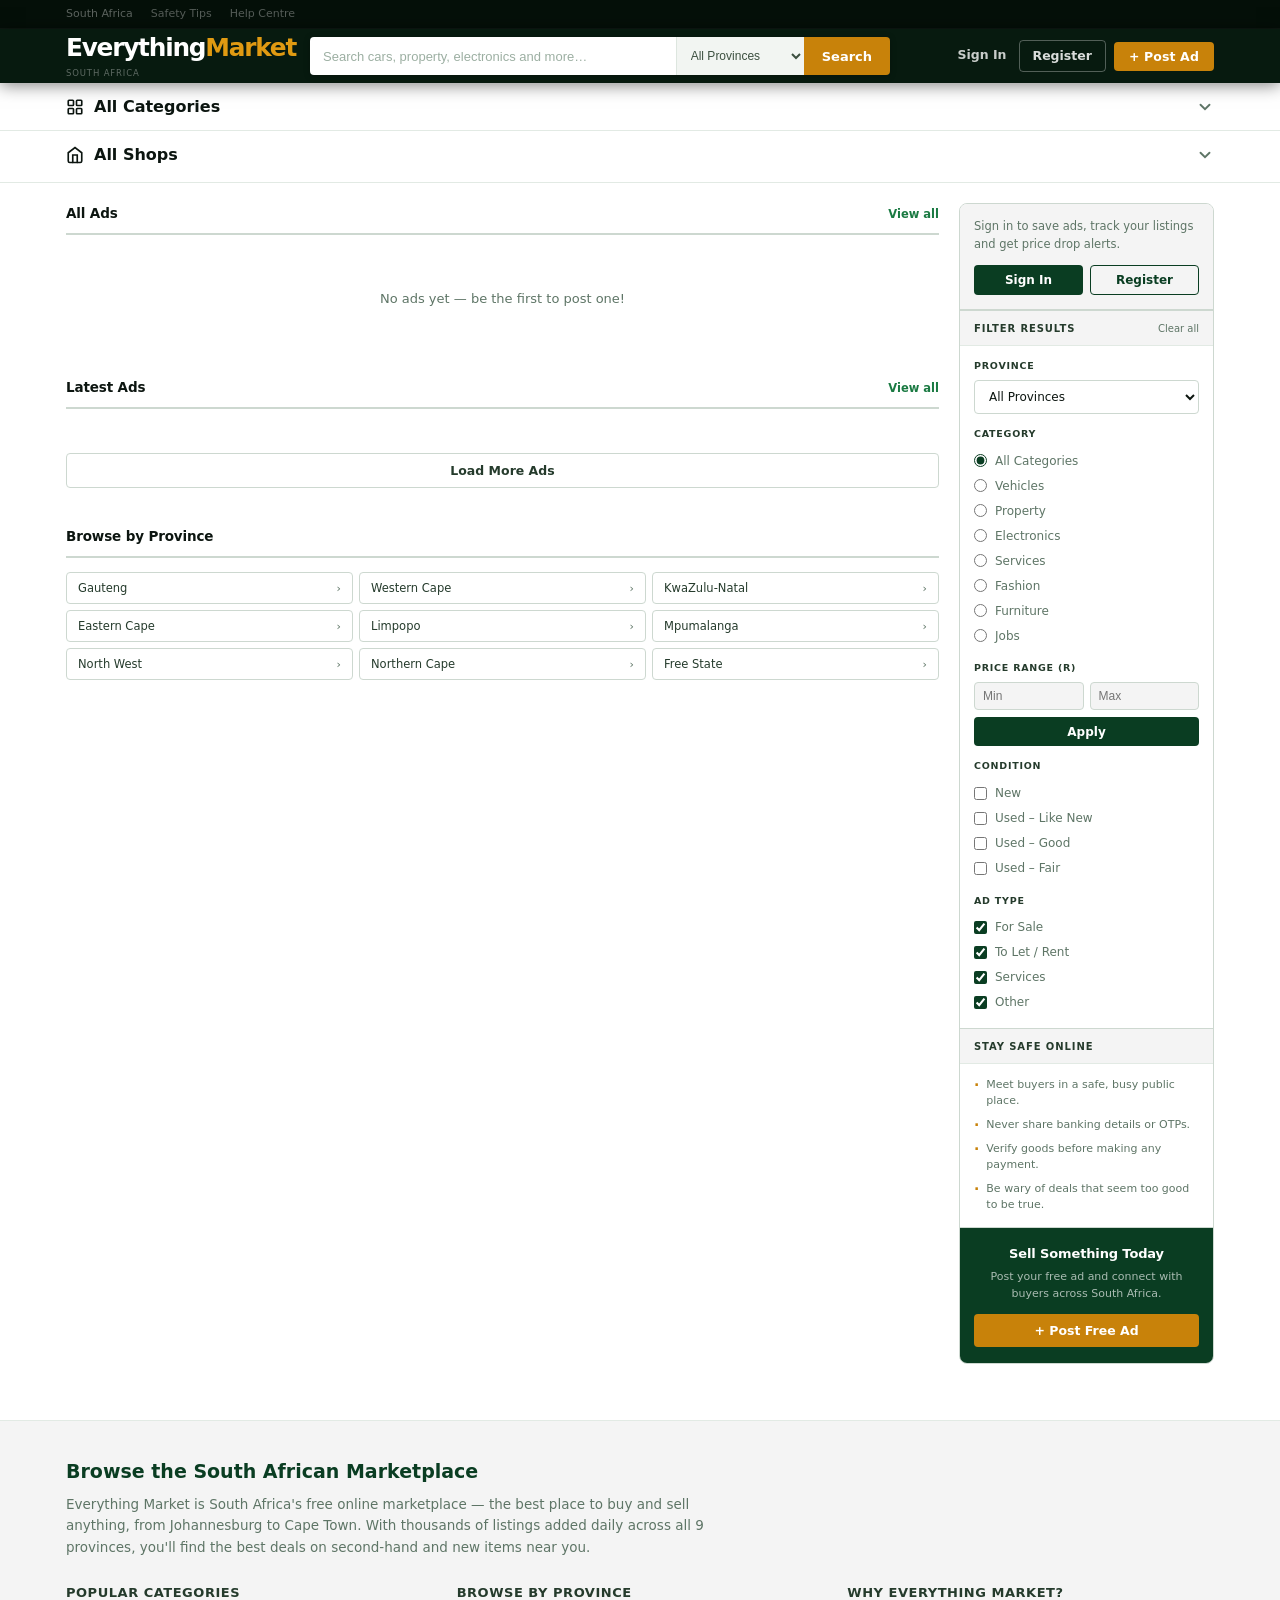
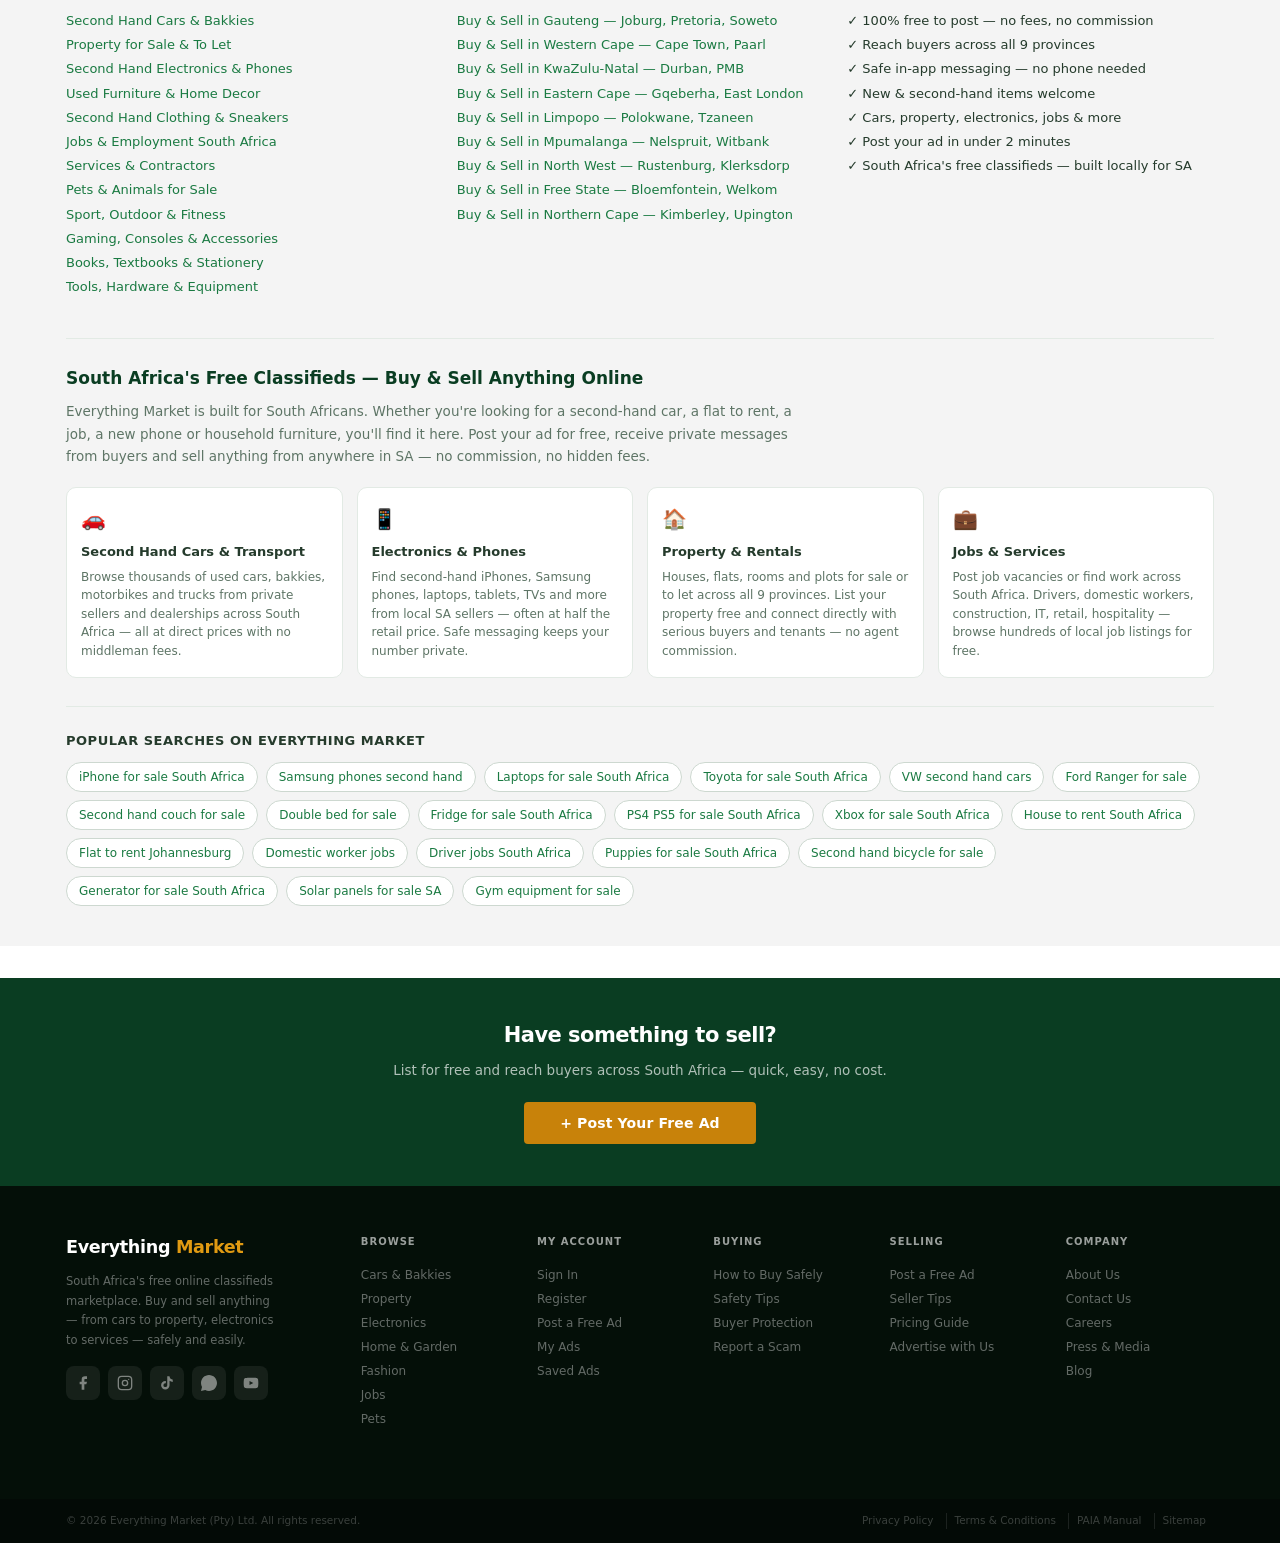
==== index.html @ de7e3c1c "Add vehicle details to listings" ====
<!DOCTYPE html>
<html lang="en">
<head>
  <meta charset="UTF-8">
  <meta name="viewport" content="width=device-width, initial-scale=1.0">
  <meta name="color-scheme" content="light">
  <title>Marketplace South Africa – Buy &amp; Sell Anything Free | Everything Market</title>
  <meta name="description" content="South Africa's best free online marketplace. Buy and sell second-hand cars, property, electronics, furniture, jobs &amp; more. Post free, reach buyers in Johannesburg, Cape Town, Durban and all 9 provinces.">
  <meta name="keywords" content="marketplace south africa, online marketplace south africa, free classifieds south africa, buy and sell south africa, second hand south africa, used cars south africa, second hand furniture south africa, second hand electronics south africa, sell online south africa free, buy second hand south africa, online shopping south africa, property for sale south africa, jobs south africa, second hand iphone south africa, used cars under r100000 south africa, free ads south africa, local marketplace south africa, buy and sell online south africa">
  <link rel="icon" href="/favicon.ico" sizes="any">
  <link rel="icon" href="/favicon.svg" type="image/svg+xml">
  <link rel="icon" href="/favicon-32.png" type="image/png" sizes="32x32">
  <link rel="icon" href="/favicon-48.png" type="image/png" sizes="48x48">
  <link rel="icon" href="/favicon-192.png" type="image/png" sizes="192x192">
  <link rel="apple-touch-icon" href="/favicon-192.png">
  <link rel="manifest" href="/site.webmanifest">
  <link rel="canonical" href="https://everythingmarket.co.za/">
  <meta property="og:type" content="website">
  <meta property="og:title" content="Marketplace South Africa – Buy &amp; Sell Anything Free">
  <meta property="og:description" content="South Africa's free online marketplace. Post your ad free and reach buyers across all 9 provinces. Cars, property, electronics, jobs, furniture and more.">
  <meta property="og:url" content="https://everythingmarket.co.za/">
  <meta property="og:site_name" content="Everything Market – Marketplace South Africa">
  <meta property="og:image" content="https://everythingmarket.co.za/logo.png">
  <meta property="og:image:width" content="1200">
  <meta property="og:image:height" content="630">
  <meta name="twitter:card" content="summary_large_image">
  <meta name="twitter:title" content="Marketplace South Africa | Everything Market">
  <meta name="twitter:description" content="SA's free marketplace. Buy &amp; sell cars, property, electronics, jobs and more — post free, reach buyers nationwide.">
  <meta name="twitter:image" content="https://everythingmarket.co.za/logo.png">
  <script type="application/ld+json">
  {
    "@context": "https://schema.org",
    "@type": "WebSite",
    "name": "Marketplace South Africa – Everything Market",
    "alternateName": "Everything Market",
    "url": "https://everythingmarket.co.za/",
    "description": "South Africa's free online marketplace for buying and selling second-hand cars, property, electronics, furniture, jobs, clothing and more — across all 9 provinces.",
    "potentialAction": {
      "@type": "SearchAction",
      "target": {
        "@type": "EntryPoint",
        "urlTemplate": "https://everythingmarket.co.za/?q={search_term_string}"
      },
      "query-input": "required name=search_term_string"
    }
  }
  </script>
  <script type="application/ld+json">
  {
    "@context": "https://schema.org",
    "@type": "Organization",
    "name": "Everything Market",
    "alternateName": "Marketplace South Africa",
    "url": "https://everythingmarket.co.za/",
    "logo": "https://everythingmarket.co.za/logo.png",
    "image": "https://everythingmarket.co.za/logo.png",
    "description": "South Africa's free online classifieds marketplace — buy and sell second-hand and new items across all 9 provinces.",
    "email": "admin@everythingmarket.co.za",
    "areaServed": {
      "@type": "Country",
      "name": "South Africa"
    },
    "address": {
      "@type": "PostalAddress",
      "addressCountry": "ZA"
    },
    "sameAs": [
      "https://everythingmarket.co.za/",
      "https://marketplacesouthafrica.co.za/"
    ]
  }
  </script>
  <!-- Google tag (gtag.js) -->
  <script async src="https://www.googletagmanager.com/gtag/js?id=G-FVDB2GCVG3"></script>
  <script>
    window.dataLayer = window.dataLayer || [];
    function gtag(){dataLayer.push(arguments);}
    gtag('js', new Date());
    gtag('config', 'G-FVDB2GCVG3');
  </script>
  <link rel="preconnect" href="https://fonts.googleapis.com">
  <link rel="preconnect" href="https://fonts.gstatic.com" crossorigin>
  <link href="https://fonts.googleapis.com/css2?family=Inter:wght@400;500;600;700;800;900&display=swap" rel="stylesheet">
  <link rel="stylesheet" href="/css/em-style.css?v=45">
</head>
<body>

<!-- Topbar -->
<div class="topbar">
  <div class="wrap tb">
    <div class="tb-l">
      <span>South Africa</span>
      <a href="#" onclick="return toast('Safety Tips')">Safety Tips</a>
      <a href="#" onclick="return toast('Help Centre')">Help Centre</a>
    </div>
  </div>
</div>

<!-- Header -->
<header class="hdr">
  <div class="wrap hdr-in">
    <a href="/" class="logo">
      <div class="logo-name">
        <strong>Everything<span>Market</span></strong>
        <small>South Africa</small>
      </div>
    </a>
    <!-- Desktop search -->
    <div class="srch-wrap srch-desktop">
      <div class="srch">
        <input type="text" id="main-search" placeholder="Search cars, property, electronics and more…" autocomplete="off" onkeydown="if(event.key==='Enter')runSearch()">
        <select class="srch-loc" id="srch-loc">
          <option value="">All Provinces</option>
          <option>Gauteng</option><option>Western Cape</option><option>KwaZulu-Natal</option>
          <option>Eastern Cape</option><option>Limpopo</option><option>Mpumalanga</option>
          <option>North West</option><option>Northern Cape</option><option>Free State</option>
        </select>
        <button class="srch-btn" onclick="runSearch()">Search</button>
      </div>
      <div class="ac-drop" id="ac-drop"></div>
    </div>
    <!-- Mobile search bar (hidden by default) -->
    <div class="srch-mob" id="srch-mob">
      <input type="text" id="mob-search-input" placeholder="Search…" autocomplete="off" onkeydown="if(event.key==='Enter'){_acSaveRecent&&_acSaveRecent(this.value.trim());runSearch()}">
      <button class="srch-mob-btn" onclick="toggleMobileSearch()">✕</button>
      <div class="mob-ac-drop" id="mob-ac-drop"></div>
    </div>
    <div class="hdr-r">
      <a href="#" class="btn-signin" id="hdr-signin" onclick="openSignInModal(); return false;">Sign In</a>
      <a href="#" class="btn-register" id="hdr-register" onclick="openRegisterModal(); return false;">Register</a>
      <div class="hdr-user" id="hdr-user" style="display:none;">
        <button class="hdr-user-btn" onclick="toggleUserMenu(event)">
          <span class="hdr-user-avatar" id="hdr-user-avatar"></span>
          <span id="hdr-user-name"></span>
        </button>
        <div class="hdr-user-drop" id="hdr-user-drop">
          <div id="hdr-vfy-badge" style="padding:8px 14px 4px;font-size:11.5px;font-weight:700;"></div>
          <button onclick="openMyAds()">My Ads</button>
          <button onclick="openSavedAds()">Saved Ads</button>
          <button onclick="openInbox()" style="position:relative;">Messages <span id="desk-msg-badge" style="display:none;background:#E53935;color:#fff;font-size:10px;font-weight:800;padding:1px 5px;border-radius:20px;margin-left:4px;">New</span></button>
          <button class="sign-out" onclick="signOut()">Sign Out</button>
        </div>
      </div>
      <!-- Mobile-only icons -->
      <button class="btn-mob-search" onclick="toggleMobileSearch()" aria-label="Search">
        <svg viewBox="0 0 24 24" fill="none" stroke="currentColor" stroke-width="2.2" stroke-linecap="round"><circle cx="11" cy="11" r="7"/><line x1="16.5" y1="16.5" x2="22" y2="22"/></svg>
      </button>
      <button class="btn-mob-auth" id="mob-auth-btn" onclick="openSignInModal()" title="Sign In" style="position:relative;">
        <svg viewBox="0 0 24 24" fill="none" stroke="currentColor" stroke-width="2" stroke-linecap="round"><circle cx="12" cy="8" r="4"/><path d="M4 20c0-4 3.6-7 8-7s8 3 8 7"/></svg>
        <span id="mob-msg-badge" style="display:none;position:absolute;top:2px;right:2px;min-width:16px;height:16px;background:#E53935;color:#fff;border-radius:20px;border:2px solid #071A0F;font-size:10px;font-weight:800;line-height:12px;padding:0 3px;text-align:center;"></span>
      </button>
      <button class="btn-post" onclick="openPostAdModal()">+ Post Ad</button>
    </div>
  </div>
</header>

<!-- Category Page (hidden by default) -->
<div id="cat-page" style="display:none;">
  <div class="cat-page-hdr" id="cat-page-hdr">
    <div class="wrap cat-page-hdr-in">
      <button class="cat-back-btn" onclick="closeCategoryPage()">
        <svg viewBox="0 0 24 24" fill="none" stroke="currentColor" stroke-width="2.5" stroke-linecap="round"><path d="M19 12H5M12 5l-7 7 7 7"/></svg>
        Back
      </button>
      <h2 id="cat-page-title">Category</h2>
      <button class="cat-filter-toggle-btn" id="cat-filter-toggle" onclick="toggleCatFilters()">
        <svg viewBox="0 0 24 24" width="15" height="15" fill="none" stroke="currentColor" stroke-width="2.2" stroke-linecap="round"><line x1="4" y1="6" x2="20" y2="6"/><line x1="8" y1="12" x2="16" y2="12"/><line x1="10" y1="18" x2="14" y2="18"/></svg>
        Filters
      </button>
    </div>
  </div>
  <div class="cat-page-scroll" id="cat-page-scroll">
  <div class="wrap cat-page-body">
    <aside class="cat-filters">
      <div class="cf-header">
        <span>Filters</span>
        <button class="cf-clear-link" onclick="clearCatFilters()">Clear all</button>
      </div>

      <div class="cf-section">
        <div class="cf-section-label">Location</div>
        <input type="text" id="cf-loc" placeholder="City or province…" class="cat-filter-input" oninput="applyCatFilters()">
      </div>

      <div class="cf-section">
        <div class="cf-section-label">Price (R)</div>
        <div class="cat-price-row">
          <input type="number" id="cf-min" placeholder="Min" class="cat-filter-input" oninput="applyCatFilters()">
          <span class="cf-dash">–</span>
          <input type="number" id="cf-max" placeholder="Max" class="cat-filter-input" oninput="applyCatFilters()">
        </div>
      </div>

      <div class="cf-section">
        <div class="cf-section-label">Condition</div>
        <div class="cat-check-row">
          <label><input type="checkbox" class="cf-cond" value="New" onchange="applyCatFilters()"> New</label>
          <label><input type="checkbox" class="cf-cond" value="Used – Like New" onchange="applyCatFilters()"> Like New</label>
          <label><input type="checkbox" class="cf-cond" value="Used – Good" onchange="applyCatFilters()"> Good</label>
          <label><input type="checkbox" class="cf-cond" value="Used – Fair" onchange="applyCatFilters()"> Fair</label>
        </div>
      </div>

      <div class="cf-section cf-section-last">
        <div class="cf-section-label">Sort by</div>
        <select id="cf-sort" class="cat-filter-select" onchange="applyCatFilters()">
          <option value="newest">Newest first</option>
          <option value="price-asc">Price: low to high</option>
          <option value="price-desc">Price: high to low</option>
        </select>
      </div>
    </aside>
    <div id="cat-results" class="cat-results"></div>
  </div>
  </div><!-- /cat-page-scroll -->
</div>

<!-- H1 hero tagline — visible to Google, subtle to users -->
<div class="seo-hero-tagline">
  <h1>South Africa's Free Online Marketplace — Buy &amp; Sell Anything</h1>
  <p>Post free ads and reach buyers across all 9 provinces. Cars, property, electronics, furniture, jobs &amp; more.</p>
</div>

<!-- Shop by Category -->
<div class="shopcat">
  <div class="wrap">
    <button class="shopcat-toggle" onclick="toggleShopcat()">
      <div class="shopcat-toggle-left">
        <svg viewBox="0 0 24 24" width="18" height="18" fill="none" stroke="currentColor" stroke-width="2.2" stroke-linecap="round"><rect x="3" y="3" width="7" height="7" rx="1"/><rect x="14" y="3" width="7" height="7" rx="1"/><rect x="3" y="14" width="7" height="7" rx="1"/><rect x="14" y="14" width="7" height="7" rx="1"/></svg>
        <span>All Categories</span>
      </div>
      <svg class="shopcat-arrow" id="shopcat-arrow" viewBox="0 0 24 24" width="18" height="18" fill="none" stroke="currentColor" stroke-width="2.5" stroke-linecap="round"><path d="M6 9l6 6 6-6"/></svg>
    </button>
    <div class="shopcat-panel" id="shopcat-panel">
      <div class="shopcat-grid" id="shopcat-grid"></div>
    </div>
  </div>
</div>

<!-- Shops -->
<div class="shopcat shops-bar" id="shops-bar">
  <div class="wrap">
    <button class="shopcat-toggle" onclick="toggleShopsBar()">
      <div class="shopcat-toggle-left">
        <svg viewBox="0 0 24 24" width="18" height="18" fill="none" stroke="currentColor" stroke-width="2.2" stroke-linecap="round"><path d="M3 9l9-7 9 7v11a2 2 0 01-2 2H5a2 2 0 01-2-2z"/><polyline points="9 22 9 12 15 12 15 22"/></svg>
        <span>All Shops</span>
      </div>
      <svg class="shopcat-arrow" id="shops-arrow" viewBox="0 0 24 24" width="18" height="18" fill="none" stroke="currentColor" stroke-width="2.5" stroke-linecap="round"><path d="M6 9l6 6 6-6"/></svg>
    </button>
    <div class="shopcat-panel" id="shops-panel">
      <div class="shops-grid shopcat-grid" id="shops-grid"></div>
    </div>
  </div>
</div>

<!-- Shop Page -->
<div id="shop-page" style="display:none;">
  <div class="cat-page-hdr" id="shop-page-hdr">
    <div class="wrap cat-page-hdr-in">
      <button class="cat-back-btn" onclick="closeShopPage()">
        <svg viewBox="0 0 24 24" fill="none" stroke="currentColor" stroke-width="2.5" stroke-linecap="round"><path d="M19 12H5M12 5l-7 7 7 7"/></svg>
        Back
      </button>
      <h2 id="shop-page-title">Shop</h2>
      <div style="width:80px;"></div>
    </div>
  </div>
  <div class="shop-page-scroll" id="shop-page-scroll">
    <div id="shop-page-content"></div>
  </div>
</div>

<!-- Store Owner Dashboard -->
<div id="store-dashboard" style="display:none;">
  <div class="cat-page-hdr">
    <div class="wrap cat-page-hdr-in">
      <button class="cat-back-btn" onclick="closeStoreDashboard()">
        <svg viewBox="0 0 24 24" fill="none" stroke="currentColor" stroke-width="2.5" stroke-linecap="round"><path d="M19 12H5M12 5l-7 7 7 7"/></svg>
        Back
      </button>
      <h2 id="store-dash-title">Store Dashboard</h2>
      <button class="store-dash-preview-btn" onclick="openMyStore()" title="Preview your store">
        <svg viewBox="0 0 24 24" fill="none" stroke="currentColor" stroke-width="2" stroke-linecap="round" width="18" height="18"><path d="M1 12s4-8 11-8 11 8 11 8-4 8-11 8-11-8-11-8z"/><circle cx="12" cy="12" r="3"/></svg>
      </button>
    </div>
  </div>
  <div class="store-dash-tabs-bar">
    <button class="store-dash-tab active" data-tab="products"      onclick="switchDashTab('products',this)">Products</button>
    <button class="store-dash-tab"        data-tab="categories"    onclick="switchDashTab('categories',this)">Categories</button>
    <button class="store-dash-tab"        data-tab="settings"      onclick="switchDashTab('settings',this)">Settings</button>
    <button class="store-dash-tab"        data-tab="subscription"  onclick="switchDashTab('subscription',this)">Subscription</button>
  </div>
  <div class="store-dash-scroll" id="store-dash-scroll">
    <div class="wrap store-dash-content" id="store-dash-content"></div>
  </div>
</div>

<!-- Sponsored Ads Banner -->
<div class="sponsored-strip" style="display:none">
  <div class="wrap">
    <div class="sec-head" style="border-bottom:none;padding-bottom:4px;"><h2>Sponsored</h2></div>
  </div>
  <div class="spons-scroll-wrap">
    <div class="spons-grid" id="spons-grid"></div>
  </div>
</div>

<!-- Main -->
<main class="main">
  <div class="wrap main-grid">
    <div>
      <!-- Featured: BidorBuy grid -->
      <div class="sec-head">
        <h2>All Ads</h2>
        <a href="#" onclick="return toast('Viewing all featured…')">View all</a>
      </div>
      <div class="bb-grid" id="bb-grid"></div>

      <!-- Latest: Gumtree horizontal list -->
      <div class="sec-head" style="margin-top: 28px;">
        <h2>Latest Ads</h2>
        <a href="#" onclick="return toast('Viewing all ads…')">View all</a>
      </div>
      <div class="gt-list" id="gt-list"></div>
      <div class="load-more">
        <button class="btn-lm" onclick="toast('Loading more ads…')">Load More Ads</button>
      </div>

      <!-- Province browse -->
      <div class="prov-sec">
        <div class="sec-head"><h2>Browse by Province</h2></div>
        <div class="prov-grid" id="prov-grid"></div>
      </div>
    </div>

    <!-- Sidebar -->
    <aside class="sidebar" aria-label="Filter listings">
      <div class="sb-sec">
        <div class="sb-auth" id="sb-auth">
          <p>Sign in to save ads, track your listings and get price drop alerts.</p>
          <div class="sb-auth-btns">
            <button class="btn-sb-signin" onclick="openSignInModal()">Sign In</button>
            <button class="btn-sb-register" onclick="openRegisterModal()">Register</button>
          </div>
        </div>
        <div class="sb-auth sb-auth-loggedin" id="sb-auth-in" style="display:none;">
          <p id="sb-welcome"></p>
          <div class="sb-auth-btns">
            <button class="btn-sb-signin" onclick="openMyAds()">My Ads</button>
            <button class="btn-sb-register" onclick="signOut()">Sign Out</button>
          </div>
        </div>
      </div>
      <div class="sb-sec">
        <div class="sb-hd">
          <span>Filter Results</span>
          <button onclick="sbClearFilters()">Clear all</button>
        </div>
        <div class="sb-body">
          <div class="fg">
            <div class="fl">Province</div>
            <select class="sb-province-sel" id="sb-prov" onchange="sbApplyFilters()">
              <option value="">All Provinces</option>
              <option value="Gauteng">Gauteng</option>
              <option value="Western Cape">Western Cape</option>
              <option value="KwaZulu-Natal">KwaZulu-Natal</option>
              <option value="Eastern Cape">Eastern Cape</option>
              <option value="Limpopo">Limpopo</option>
              <option value="Mpumalanga">Mpumalanga</option>
              <option value="North West">North West</option>
              <option value="Northern Cape">Northern Cape</option>
              <option value="Free State">Free State</option>
            </select>
          </div>
          <div class="fg">
            <div class="fl">Category</div>
            <label class="fo"><input type="radio" name="sb-cat" value="" checked onchange="sbApplyFilters()"> All Categories</label>
            <label class="fo"><input type="radio" name="sb-cat" value="cars" onchange="sbApplyFilters()"> Vehicles</label>
            <label class="fo"><input type="radio" name="sb-cat" value="prop" onchange="sbApplyFilters()"> Property</label>
            <label class="fo"><input type="radio" name="sb-cat" value="elec" onchange="sbApplyFilters()"> Electronics</label>
            <label class="fo"><input type="radio" name="sb-cat" value="serv" onchange="sbApplyFilters()"> Services</label>
            <label class="fo"><input type="radio" name="sb-cat" value="fash" onchange="sbApplyFilters()"> Fashion</label>
            <label class="fo"><input type="radio" name="sb-cat" value="furn" onchange="sbApplyFilters()"> Furniture</label>
            <label class="fo"><input type="radio" name="sb-cat" value="jobs" onchange="sbApplyFilters()"> Jobs</label>
          </div>
          <div class="fg">
            <div class="fl">Price Range (R)</div>
            <div class="pi">
              <input type="number" id="sb-min" placeholder="Min">
              <input type="number" id="sb-max" placeholder="Max">
            </div>
            <button class="btn-fltr" onclick="sbApplyFilters()">Apply</button>
          </div>
          <div class="fg">
            <div class="fl">Condition</div>
            <label class="fo"><input type="checkbox"> New</label>
            <label class="fo"><input type="checkbox"> Used – Like New</label>
            <label class="fo"><input type="checkbox"> Used – Good</label>
            <label class="fo"><input type="checkbox"> Used – Fair</label>
          </div>
          <div class="fg">
            <div class="fl">Ad Type</div>
            <label class="fo"><input type="checkbox" checked> For Sale</label>
            <label class="fo"><input type="checkbox" checked> To Let / Rent</label>
            <label class="fo"><input type="checkbox" checked> Services</label>
            <label class="fo"><input type="checkbox" checked> Other</label>
          </div>
        </div>
      </div>

      <div class="sb-sec">
        <div class="sb-hd"><span>Stay Safe Online</span></div>
        <div class="sb-body">
          <div class="safety-list">
            <div class="si"><span class="si-dot">·</span> Meet buyers in a safe, busy public place.</div>
            <div class="si"><span class="si-dot">·</span> Never share banking details or OTPs.</div>
            <div class="si"><span class="si-dot">·</span> Verify goods before making any payment.</div>
            <div class="si"><span class="si-dot">·</span> Be wary of deals that seem too good to be true.</div>
          </div>
        </div>
      </div>

      <div class="sb-cta">
        <h4>Sell Something Today</h4>
        <p>Post your free ad and connect with buyers across South Africa.</p>
        <button class="btn-cta-sb" onclick="openPostAdModal()">+ Post Free Ad</button>
      </div>
    </aside>
  </div>
</main>

<!-- SEO keyword section -->
<section class="seo-browse" aria-label="Browse categories and provinces">
  <div class="wrap">

    <h2>Browse the South African Marketplace</h2>
    <p class="seo-browse-intro">Everything Market is South Africa's free online marketplace — the best place to buy and sell anything, from Johannesburg to Cape Town. With thousands of listings added daily across all 9 provinces, you'll find the best deals on second-hand and new items near you.</p>

    <div class="seo-browse-cols">
      <div class="seo-browse-col">
        <h3>Popular Categories</h3>
        <ul>
          <li><a href="/buy-sell/cars-bakkies">Second Hand Cars &amp; Bakkies</a></li>
          <li><a href="/buy-sell/property">Property for Sale &amp; To Let</a></li>
          <li><a href="/buy-sell/electronics">Second Hand Electronics &amp; Phones</a></li>
          <li><a href="/buy-sell/furniture">Used Furniture &amp; Home Decor</a></li>
          <li><a href="/buy-sell/fashion">Second Hand Clothing &amp; Sneakers</a></li>
          <li><a href="/buy-sell/jobs">Jobs &amp; Employment South Africa</a></li>
          <li><a href="/buy-sell/services">Services &amp; Contractors</a></li>
          <li><a href="#" onclick="openCategoryPage('pets','Pets &amp; Animals');return false;">Pets &amp; Animals for Sale</a></li>
          <li><a href="#" onclick="openCategoryPage('sport','Sport &amp; Outdoors');return false;">Sport, Outdoor &amp; Fitness</a></li>
          <li><a href="#" onclick="openCategoryPage('game','Gaming');return false;">Gaming, Consoles &amp; Accessories</a></li>
          <li><a href="#" onclick="openCategoryPage('book','Books &amp; Education');return false;">Books, Textbooks &amp; Stationery</a></li>
          <li><a href="#" onclick="openCategoryPage('tool','Tools &amp; Equipment');return false;">Tools, Hardware &amp; Equipment</a></li>
        </ul>
      </div>
      <div class="seo-browse-col">
        <h3>Browse by Province</h3>
        <ul>
          <li><a href="/province/gauteng">Buy &amp; Sell in Gauteng — Joburg, Pretoria, Soweto</a></li>
          <li><a href="/province/western-cape">Buy &amp; Sell in Western Cape — Cape Town, Paarl</a></li>
          <li><a href="/province/kwazulu-natal">Buy &amp; Sell in KwaZulu-Natal — Durban, PMB</a></li>
          <li><a href="/province/eastern-cape">Buy &amp; Sell in Eastern Cape — Gqeberha, East London</a></li>
          <li><a href="/province/limpopo">Buy &amp; Sell in Limpopo — Polokwane, Tzaneen</a></li>
          <li><a href="/province/mpumalanga">Buy &amp; Sell in Mpumalanga — Nelspruit, Witbank</a></li>
          <li><a href="/province/north-west">Buy &amp; Sell in North West — Rustenburg, Klerksdorp</a></li>
          <li><a href="/province/free-state">Buy &amp; Sell in Free State — Bloemfontein, Welkom</a></li>
          <li><a href="/province/northern-cape">Buy &amp; Sell in Northern Cape — Kimberley, Upington</a></li>
        </ul>
      </div>
      <div class="seo-browse-col">
        <h3>Why Everything Market?</h3>
        <ul class="seo-why-list">
          <li>✓ 100% free to post — no fees, no commission</li>
          <li>✓ Reach buyers across all 9 provinces</li>
          <li>✓ Safe in-app messaging — no phone needed</li>
          <li>✓ New &amp; second-hand items welcome</li>
          <li>✓ Cars, property, electronics, jobs &amp; more</li>
          <li>✓ Post your ad in under 2 minutes</li>
          <li>✓ South Africa's free classifieds — built locally for SA</li>
        </ul>
      </div>
    </div>

    <!-- Why use us section -->
    <div class="seo-alt-section">
      <h2>South Africa's Free Classifieds — Buy &amp; Sell Anything Online</h2>
      <p>Everything Market is built for South Africans. Whether you're looking for a second-hand car, a flat to rent, a job, a new phone or household furniture, you'll find it here. Post your ad for free, receive private messages from buyers and sell anything from anywhere in SA — no commission, no hidden fees.</p>
      <div class="seo-alt-grid">
        <div class="seo-alt-card">
          <div class="seo-alt-icon">🚗</div>
          <h4>Second Hand Cars &amp; Transport</h4>
          <p>Browse thousands of used cars, bakkies, motorbikes and trucks from private sellers and dealerships across South Africa — all at direct prices with no middleman fees.</p>
        </div>
        <div class="seo-alt-card">
          <div class="seo-alt-icon">📱</div>
          <h4>Electronics &amp; Phones</h4>
          <p>Find second-hand iPhones, Samsung phones, laptops, tablets, TVs and more from local SA sellers — often at half the retail price. Safe messaging keeps your number private.</p>
        </div>
        <div class="seo-alt-card">
          <div class="seo-alt-icon">🏠</div>
          <h4>Property &amp; Rentals</h4>
          <p>Houses, flats, rooms and plots for sale or to let across all 9 provinces. List your property free and connect directly with serious buyers and tenants — no agent commission.</p>
        </div>
        <div class="seo-alt-card">
          <div class="seo-alt-icon">💼</div>
          <h4>Jobs &amp; Services</h4>
          <p>Post job vacancies or find work across South Africa. Drivers, domestic workers, construction, IT, retail, hospitality — browse hundreds of local job listings for free.</p>
        </div>
      </div>
    </div>

    <!-- Popular search terms -->
    <div class="seo-terms">
      <h3>Popular Searches on Everything Market</h3>
      <div class="seo-tags">
        <a href="/searches/iphone-for-sale-south-africa">iPhone for sale South Africa</a>
        <a href="/searches/samsung-phones-second-hand">Samsung phones second hand</a>
        <a href="/searches/laptops-for-sale-south-africa">Laptops for sale South Africa</a>
        <a href="/searches/toyota-for-sale-south-africa">Toyota for sale South Africa</a>
        <a href="/searches/vw-polo-for-sale-south-africa">VW second hand cars</a>
        <a href="/searches/ford-ranger-for-sale-south-africa">Ford Ranger for sale</a>
        <a href="/searches/second-hand-couch-for-sale">Second hand couch for sale</a>
        <a href="/searches/double-bed-for-sale-south-africa">Double bed for sale</a>
        <a href="/searches/fridge-for-sale-south-africa">Fridge for sale South Africa</a>
        <a href="/searches/ps5-for-sale-south-africa">PS4 PS5 for sale South Africa</a>
        <a href="/searches/xbox-for-sale-south-africa">Xbox for sale South Africa</a>
        <a href="/searches/house-to-rent-south-africa">House to rent South Africa</a>
        <a href="/searches/flat-to-rent-johannesburg">Flat to rent Johannesburg</a>
        <a href="/searches/domestic-worker-jobs">Domestic worker jobs</a>
        <a href="/searches/driver-jobs-south-africa">Driver jobs South Africa</a>
        <a href="/searches/puppies-for-sale-south-africa">Puppies for sale South Africa</a>
        <a href="/searches/second-hand-bicycle-for-sale">Second hand bicycle for sale</a>
        <a href="/searches/generator-for-sale-south-africa">Generator for sale South Africa</a>
        <a href="/searches/solar-panels-for-sale-south-africa">Solar panels for sale SA</a>
        <a href="/searches/gym-equipment-for-sale">Gym equipment for sale</a>
      </div>
    </div>

  </div>
</section>

<!-- CTA band -->
<section class="cta-band" aria-label="Post an ad">
  <div class="wrap">
    <h2>Have something to sell?</h2>
    <p>List for free and reach buyers across South Africa — quick, easy, no cost.</p>
    <button class="btn-cta-main" onclick="openPostAdModal()">+ Post Your Free Ad</button>
  </div>
</section>

<!-- Footer -->
<footer class="ftr">
  <div class="ftr-top">
    <div class="wrap">
      <div class="ftr-grid">
        <div class="ftr-brand">
          <div class="ftr-brand-name">Everything <span>Market</span></div>
          <p>South Africa's free online classifieds marketplace. Buy and sell anything — from cars to property, electronics to services — safely and easily.</p>
          <div class="ftr-social">
            <a href="#" class="fsb" aria-label="Facebook"><svg viewBox="0 0 24 24" fill="currentColor"><path d="M18 2h-3a5 5 0 00-5 5v3H7v4h3v8h4v-8h3l1-4h-4V7a1 1 0 011-1h3z"/></svg></a>
            <a href="#" class="fsb" aria-label="Instagram"><svg viewBox="0 0 24 24" fill="none" stroke="currentColor" stroke-width="2"><rect x="2" y="2" width="20" height="20" rx="5"/><circle cx="12" cy="12" r="4"/><circle cx="17.5" cy="6.5" r="1" fill="currentColor" stroke="none"/></svg></a>
            <a href="#" class="fsb" aria-label="TikTok"><svg viewBox="0 0 24 24" fill="currentColor"><path d="M19.59 6.69a4.83 4.83 0 01-3.77-4.25V2h-3.45v13.67a2.89 2.89 0 01-2.88 2.5 2.89 2.89 0 01-2.89-2.89 2.89 2.89 0 012.89-2.89c.28 0 .54.04.79.1V9.01a6.32 6.32 0 00-.79-.05 6.34 6.34 0 00-6.34 6.34 6.34 6.34 0 006.34 6.34 6.34 6.34 0 006.33-6.34V8.8a8.18 8.18 0 004.78 1.52V6.87a4.85 4.85 0 01-1-.18z"/></svg></a>
            <a href="#" class="fsb" aria-label="WhatsApp"><svg viewBox="0 0 16 16" fill="currentColor"><path d="M8 0C3.58 0 0 3.58 0 8c0 1.41.37 2.73 1.01 3.89L0 16l4.25-1.11A7.96 7.96 0 008 16c4.42 0 8-3.58 8-8s-3.58-8-8-8zm3.5 11.23c-.19-.1-1.13-.56-1.31-.62-.17-.06-.3-.1-.42.1-.12.19-.48.62-.59.75-.11.13-.21.14-.4.05-.19-.1-.8-.3-1.52-.95-.56-.5-.94-1.12-1.05-1.31-.11-.19-.01-.3.08-.39l.29-.33c.1-.11.13-.19.19-.32.06-.13.03-.25-.01-.35-.05-.1-.42-1.01-.58-1.38-.15-.37-.3-.32-.42-.33H5.4c-.12 0-.32.05-.49.24S4.4 6.2 4.4 7.15c0 .95.7 1.87.79 2s1.37 2.09 3.31 2.93c.46.2.82.32 1.1.41.46.15.88.13 1.22.08.37-.06 1.13-.46 1.29-.91.16-.45.16-.83.11-.91-.05-.08-.17-.13-.36-.22z"/></svg></a>
            <a href="#" class="fsb" aria-label="YouTube"><svg viewBox="0 0 24 24" fill="currentColor"><path d="M22.54 6.42a2.78 2.78 0 00-1.95-1.96C18.88 4 12 4 12 4s-6.88 0-8.59.46A2.78 2.78 0 001.46 6.42 29 29 0 001 12a29 29 0 00.46 5.58 2.78 2.78 0 001.95 1.96C5.12 20 12 20 12 20s6.88 0 8.59-.46a2.78 2.78 0 001.95-1.96A29 29 0 0023 12a29 29 0 00-.46-5.58zM9.75 15.02V8.98L15.5 12l-5.75 3.02z"/></svg></a>
          </div>
        </div>
        <div class="ftr-col">
          <h5>Browse</h5>
          <a href="#" onclick="openCategoryPage('cars','Cars &amp; Bakkies');return false;">Cars &amp; Bakkies</a>
          <a href="#" onclick="openCategoryPage('prop','Property');return false;">Property</a>
          <a href="#" onclick="openCategoryPage('elec','Electronics');return false;">Electronics</a>
          <a href="#" onclick="openCategoryPage('home','Home &amp; Garden');return false;">Home &amp; Garden</a>
          <a href="#" onclick="openCategoryPage('fash','Fashion');return false;">Fashion</a>
          <a href="#" onclick="openCategoryPage('jobs','Jobs');return false;">Jobs</a>
          <a href="#" onclick="openCategoryPage('pets','Pets');return false;">Pets</a>
        </div>
        <div class="ftr-col">
          <h5>My Account</h5>
          <a href="#" onclick="openSignInModal(); return false;">Sign In</a>
          <a href="#" onclick="openRegisterModal(); return false;">Register</a>
          <a href="#" onclick="openPostAdModal(); return false;">Post a Free Ad</a>
          <a href="#" onclick="openMyAds(); return false;">My Ads</a>
          <a href="#" onclick="openSavedAds(); return false;">Saved Ads</a>
        </div>
        <div class="ftr-col">
          <h5>Buying</h5>
          <a href="#" onclick="openInfoModal('buy-safe');return false;">How to Buy Safely</a>
          <a href="#" onclick="openInfoModal('safety-tips');return false;">Safety Tips</a>
          <a href="#" onclick="openInfoModal('buyer-protection');return false;">Buyer Protection</a>
          <a href="#" onclick="openInfoModal('report-scam');return false;">Report a Scam</a>
        </div>
        <div class="ftr-col">
          <h5>Selling</h5>
          <a href="#" onclick="openPostAdModal(); return false;">Post a Free Ad</a>
          <a href="#" onclick="openInfoModal('seller-tips');return false;">Seller Tips</a>
          <a href="#" onclick="openInfoModal('pricing-guide');return false;">Pricing Guide</a>
          <a href="#" onclick="openInfoModal('advertise');return false;">Advertise with Us</a>
        </div>
        <div class="ftr-col">
          <h5>Company</h5>
          <a href="#" onclick="openInfoModal('about');return false;">About Us</a>
          <a href="#" onclick="openInfoModal('contact');return false;">Contact Us</a>
          <a href="#" onclick="openInfoModal('careers');return false;">Careers</a>
          <a href="#" onclick="openInfoModal('press');return false;">Press &amp; Media</a>
          <a href="#" onclick="openInfoModal('blog');return false;">Blog</a>
        </div>
      </div>

    </div>
  </div>

  <div class="ftr-bottom">
    <div class="wrap ftr-bottom-in">
      <span>© 2026 Everything Market (Pty) Ltd. All rights reserved.</span>
      <div class="ftr-bottom-links">
        <a href="#">Privacy Policy</a>
        <a href="#">Terms &amp; Conditions</a>
        <a href="#">PAIA Manual</a>
        <a href="#">Sitemap</a>
      </div>
    </div>
  </div>
</footer>

<div class="toast" id="toast-el"></div>

<!-- Modal -->
<div class="em-modal-backdrop" id="em-modal">
  <div class="em-modal-box">
    <div class="em-modal-handle"></div>
  </div>
</div>

<!-- Photo Lightbox -->
<div id="em-lightbox" onclick="_lbHandleClose()">
  <button id="em-lightbox-close" onclick="emLightboxClose()">&#x2715;</button>
  <button id="em-lightbox-prev" onclick="event.stopPropagation();_lbGo(_lbIdx-1)" style="display:none">&#8249;</button>
  <img id="em-lightbox-img" src="" alt="">
  <button id="em-lightbox-next" onclick="event.stopPropagation();_lbGo(_lbIdx+1)" style="display:none">&#8250;</button>
  <div id="em-lightbox-counter" style="display:none"></div>
</div>

<!-- Toast notification -->
<div id="em-toast"></div>

<script src="https://cdn.jsdelivr.net/npm/@supabase/supabase-js@2/dist/umd/supabase.js"></script>
<script src="https://cdn.jsdelivr.net/npm/qrcodejs@1.0.0/qrcode.min.js"></script>
<script src="/js/em-data.js"></script>
<script src="/js/em-analytics.js"></script>
<script src="/js/em-main.js?v=vehicle-details-20260823"></script>
</body>
</html>
---- css/em-style.css ----
/* ── Force light mode always ── */
:root { color-scheme: light; }

/* ── Remove blue tap highlight and focus outlines ── */
*:focus { outline: none; }
*:focus-visible { outline: 2px solid var(--leaf); outline-offset: 2px; }

/* ── Tokens ── */
:root {
  --ink:        #0C1510;
  --ink2:       #253B2C;
  --muted:      #5E7566;
  --forest:     #0A3D22;
  --mid:        #145C35;
  --leaf:       #1A7A42;
  --leaf-lt:    #D6F0E0;
  --ochre:      #C8820A;
  --ochre-lt:   #FDF3DC;
  --ochre-brt:  #E09A12;
  --red:        #C0392B;
  --hdr:        #071A0F;
  --topbar:     #040F08;
  --surf:       #FFFFFF;
  --surf2:      #F4F4F4;
  --surf3:      #EBEBEB;
  --white:      #FFFFFF;
  --border:     #CDD8D0;
  --border-lt:  #E2EAE4;
  --shadow-xs:  0 1px 3px rgba(0,0,0,.06);
  --shadow-sm:  0 2px 8px rgba(0,0,0,.09);
  --shadow-md:  0 6px 20px rgba(0,0,0,.12);
  --r:          4px;
  --r-lg:       8px;
}

/* ── Reset & base ── */
*, *::before, *::after { box-sizing: border-box; margin: 0; padding: 0; -webkit-tap-highlight-color: transparent; }
html { scroll-behavior: smooth; overflow-x: hidden; max-width: 100vw; }
body {
  font-family: -apple-system, 'Segoe UI', system-ui, Arial, sans-serif;
  background: var(--surf);
  color: var(--ink);
  font-size: 13.5px;
  line-height: 1.5;
  -webkit-font-smoothing: antialiased;
  overflow-x: hidden;
  max-width: 100vw;
}
a { text-decoration: none; color: inherit; }
button { font-family: inherit; cursor: pointer; border: none; background: none; }
svg { display: block; }
.wrap { max-width: 1180px; margin: 0 auto; padding: 0 16px; }

/* ── Topbar ── */
.topbar { background: var(--topbar); border-bottom: 1px solid rgba(255,255,255,.04); }
.tb { display: flex; align-items: center; justify-content: space-between; height: 28px; font-size: 11px; }
.tb-l { color: rgba(255,255,255,.35); display: flex; gap: 18px; align-items: center; }
.tb-l a { color: rgba(255,255,255,.32); transition: color .12s; }
.tb-l a:hover { color: rgba(255,255,255,.65); }
.tb-r { display: flex; }
.tb-r a {
  color: rgba(255,255,255,.45); padding: 0 11px; line-height: 28px;
  border-left: 1px solid rgba(255,255,255,.06); font-size: 11px; transition: .12s;
}
.tb-r a:hover { color: #fff; background: rgba(255,255,255,.04); }
.tb-post { background: var(--ochre) !important; color: #fff !important; font-weight: 700; letter-spacing: .01em; }
.tb-post:hover { background: #A46A08 !important; }

/* ── Header ── */
.hdr {
  background: var(--hdr); position: sticky; top: 0; z-index: 100;
  box-shadow: 0 1px 0 rgba(255,255,255,.04), 0 2px 16px rgba(0,0,0,.5);
}
.hdr-in { display: flex; align-items: center; gap: 14px; height: 54px; }
.logo { display: flex; align-items: center; flex-shrink: 0; }
.logo-name { line-height: 1.2; }
.logo-name strong { font-size: 1.55rem; font-weight: 900; color: #fff; letter-spacing: -.05em; display: block; }
.logo-name strong span { color: var(--ochre-brt); }
.logo-name small { font-size: 8.5px; font-weight: 500; letter-spacing: .1em; text-transform: uppercase; color: rgba(255,255,255,.35); }

.srch-wrap { flex: 1; max-width: 580px; position: relative; }
.srch { display: flex; height: 38px; border-radius: var(--r); overflow: hidden; box-shadow: 0 1px 6px rgba(0,0,0,.25); width: 100%; }
.srch input { flex: 1; border: none; outline: none; padding: 0 13px; font-size: 13px; color: #111; background: #fff; }
.srch input::placeholder { color: #9CAFA2; }
.srch-loc { border: none; border-left: 1px solid #DDE6DF; padding: 0 10px; font-size: 12px; color: #3D5040; background: #F2F5F2; cursor: pointer; min-width: 128px; outline: none; }
.srch-btn { background: var(--ochre); border: none; padding: 0 18px; color: #fff; font-size: 13px; font-weight: 700; transition: .13s; }
.srch-btn:hover { background: #A46A08; }

.hdr-r { display: flex; align-items: center; gap: 8px; flex-shrink: 0; margin-left: auto; }
.btn-signin { color: rgba(255,255,255,.78); font-size: 12.5px; font-weight: 600; padding: 6px 4px; transition: .13s; white-space: nowrap; border-bottom: 1.5px solid transparent; }
.btn-signin:hover { color: #fff; border-bottom-color: rgba(255,255,255,.4); }
.btn-register { border: 1.5px solid rgba(255,255,255,.3); border-radius: var(--r); color: rgba(255,255,255,.85); padding: 6px 13px; font-size: 12.5px; font-weight: 600; transition: .13s; white-space: nowrap; }
.btn-register:hover { border-color: #fff; color: #fff; background: rgba(255,255,255,.08); }
.btn-post { background: var(--ochre); border: none; border-radius: var(--r); color: #fff; padding: 7px 15px; font-size: 12.5px; font-weight: 700; letter-spacing: .01em; transition: .13s; white-space: nowrap; }
.btn-post:hover { background: #A46A08; box-shadow: 0 3px 12px rgba(200,130,10,.35); }
.btn-mob-auth { display: none; align-items: center; justify-content: center; width: 34px; height: 34px; border-radius: 50%; background: rgba(255,255,255,.12); border: none; color: #fff; flex-shrink: 0; }
.btn-mob-auth svg { width: 18px; height: 18px; }
.btn-mob-search { display: none; align-items: center; justify-content: center; width: 34px; height: 34px; border-radius: 50%; background: rgba(255,255,255,.12); border: none; color: #fff; flex-shrink: 0; }
.btn-mob-search svg { width: 18px; height: 18px; }
.srch-mob { display: none; position: absolute; left: 0; right: 0; top: 0; height: 50px; background: var(--hdr); padding: 0 12px; align-items: center; gap: 8px; z-index: 10; }
.srch-mob.open { display: flex; }
.srch-mob input { flex: 1; border: none; border-radius: 6px; padding: 8px 12px; font-size: 14px; outline: none; background: rgba(255,255,255,.12); color: #fff; }
.srch-mob input::placeholder { color: rgba(255,255,255,.4); }
.srch-mob-btn { color: rgba(255,255,255,.6); font-size: 16px; background: none; border: none; padding: 4px 6px; }

/* ── Sponsored Strip ── */
.sponsored-strip { background: var(--white); border-bottom: 1.5px solid var(--border-lt); padding: 18px 0 20px; }
.spons-label { font-size: 10px; font-weight: 700; color: #333; background: #FFD700; border-radius: 3px; padding: 1px 6px; letter-spacing: .04em; margin-left: 6px; }
.spons-scroll-wrap { overflow: hidden; margin-top: 12px; cursor: grab; user-select: none; }
.spons-scroll-wrap.dragging { cursor: grabbing; }
.spons-grid { display: flex; gap: 14px; width: max-content; will-change: transform; }
.spons-card { flex: 0 0 220px; border: 1.5px solid var(--border-lt); border-radius: 10px; overflow: hidden; background: var(--white); box-shadow: var(--shadow-xs); transition: box-shadow .13s, transform .13s; cursor: pointer; }
.spons-card:hover { box-shadow: var(--shadow-md); transform: translateY(-2px); }
.spons-img { width: 100%; height: 130px; object-fit: cover; display: block; background: var(--surf2); }
.spons-body { padding: 10px 12px 12px; }
.spons-tag { font-size: 10px; font-weight: 700; color: var(--ochre); letter-spacing: .04em; text-transform: uppercase; margin-bottom: 3px; }
.spons-title { font-size: 13px; font-weight: 700; color: var(--ink); line-height: 1.3; margin-bottom: 4px; white-space: nowrap; overflow: hidden; text-overflow: ellipsis; }
.spons-price { font-size: 14px; font-weight: 800; color: var(--forest); margin-bottom: 4px; }
.spons-loc { font-size: 11px; color: var(--muted); display: flex; align-items: center; gap: 3px; }
.spons-ad-badge { position: absolute; top: 8px; left: 8px; background: #FFD700; color: #333; font-size: 9.5px; font-weight: 800; padding: 2px 7px; border-radius: 3px; letter-spacing: .04em; }
@media (max-width: 600px) { .spons-card { flex: 0 0 170px; } .spons-img { height: 105px; } }

/* ── Shop by Category ── */
.shopcat { background: var(--white); border-bottom: 1.5px solid var(--border-lt); }
.shopcat-toggle { width: 100%; display: flex; align-items: center; justify-content: space-between; padding: 14px 0; background: none; border: none; cursor: pointer; color: var(--ink); }
.shopcat-toggle-left { display: flex; align-items: center; gap: 10px; font-size: 1rem; font-weight: 800; color: var(--ink); }
.shopcat-toggle-left svg { color: var(--ink); flex-shrink: 0; }
.shopcat-arrow { transition: transform .28s cubic-bezier(.22,1,.36,1); flex-shrink: 0; color: var(--muted); }
.shopcat-arrow.open { transform: rotate(180deg); }
.shopcat-panel { max-height: 0; overflow: hidden; transition: max-height .35s cubic-bezier(.22,1,.36,1); }
.shopcat-panel.open { max-height: 1400px; }
.shopcat-grid { display: grid; grid-template-columns: repeat(5, 1fr); gap: 8px; padding: 4px 0 20px; }
@media (max-width: 600px) { .shopcat-grid { grid-template-columns: repeat(4, 1fr); gap: 4px; } }
.scat-card { display: flex; flex-direction: column; align-items: center; gap: 8px; padding: 8px 2px; background: none; border: none; box-shadow: none; cursor: pointer; text-decoration: none; min-width: 0; }
.scat-card:hover .scat-img-wrap { box-shadow: 0 4px 16px rgba(0,0,0,.18); transform: translateY(-3px); }
.scat-img-wrap { width: 70px; height: 70px; border-radius: 50%; overflow: hidden; background: #f0f0f0; transition: transform .18s, box-shadow .18s; box-shadow: 0 3px 10px rgba(0,0,0,.13); flex-shrink: 0; }
@media (min-width: 601px) { .scat-img-wrap { width: 90px; height: 90px; } }
.scat-img { width: 100%; height: 100%; object-fit: cover; display: block; }
.scat-name { font-size: 10px; font-weight: 700; color: var(--ink); line-height: 1.3; text-align: center; word-break: break-word; }
@media (min-width: 601px) { .scat-name { font-size: 12px; } }

/* ── Shops Section ── */
.shops-bar { background: var(--surf); border-bottom: 1px solid var(--border-lt); padding: 0 0 4px; }
.shops-grid, .shops-grid.shopcat-grid { display: grid; grid-template-columns: repeat(2, 1fr) !important; gap: 10px; padding: 12px 0 16px; }
.shop-card { display: flex; flex-direction: column; align-items: center; gap: 5px; padding: 12px 6px; background: var(--surf); border: 1.5px solid var(--border-lt); border-radius: 14px; cursor: pointer; text-align: center; transition: box-shadow .15s, transform .15s; min-width: 0; }
.shop-card:hover { box-shadow: 0 4px 16px rgba(0,0,0,.12); transform: translateY(-2px); }
.shop-card-avatar { width: 52px; height: 52px; border-radius: 50%; background: var(--forest); color: #fff; font-size: 18px; font-weight: 700; display: flex; align-items: center; justify-content: center; flex-shrink: 0; }
.shop-card-logo { width: 100%; height: 48px; border-radius: 8px; object-fit: contain; border: none; flex-shrink: 0; background: transparent; }
.shop-card-name { font-size: 12px; font-weight: 700; color: var(--ink); line-height: 1.3; word-break: break-word; }
.shop-card-count { font-size: 10.5px; color: var(--muted); }
.shop-card-loc { font-size: 10px; color: var(--muted); white-space: nowrap; overflow: hidden; text-overflow: ellipsis; max-width: 100%; }
.shop-card-add { border: 2px dashed var(--border); background: transparent; }
.shop-card-add:hover { border-color: var(--leaf); background: var(--leaf-lt); }
.shop-card-add-icon { width: 44px; height: 44px; border-radius: 50%; background: var(--leaf-lt); color: var(--forest); font-size: 26px; font-weight: 300; display: flex; align-items: center; justify-content: center; flex-shrink: 0; }
.shop-card-add:hover .shop-card-add-icon { background: var(--leaf); color: #fff; }
.shop-vfy-dot { color: var(--forest); font-size: 10px; font-weight: 700; }

/* ── Shop Page ── */
#shop-page { position: fixed; inset: 0; z-index: 200; background: var(--surf); display: flex; flex-direction: column; }
.shop-page-scroll { flex: 1; overflow-y: auto; -webkit-overflow-scrolling: touch; }
.shop-hdr-banner { background: linear-gradient(135deg, var(--forest) 0%, #1a5c38 100%); padding: 24px 20px 28px; display: flex; align-items: center; gap: 16px; flex-wrap: wrap; }
.shop-hdr-avatar { width: 72px; height: 72px; border-radius: 50%; background: rgba(255,255,255,.2); color: #fff; font-size: 28px; font-weight: 700; display: flex; align-items: center; justify-content: center; flex-shrink: 0; border: 3px solid rgba(255,255,255,.4); }
.shop-hdr-info { flex: 1; min-width: 0; }
.shop-hdr-name { font-size: 20px; font-weight: 700; color: #fff; line-height: 1.2; }
.shop-hdr-stats { font-size: 12px; color: rgba(255,255,255,.75); margin-top: 6px; display: flex; gap: 8px; flex-wrap: wrap; }
.shop-empty { text-align: center; padding: 48px 20px; color: var(--muted); font-size: 14px; }

/* Shop category tabs */
.shop-cat-tabs { display: flex; gap: 0; overflow-x: auto; -webkit-overflow-scrolling: touch; border-bottom: 2px solid var(--border-lt); background: var(--surf); padding: 0 16px; scrollbar-width: none; }
.shop-cat-tabs::-webkit-scrollbar { display: none; }
.shop-tab { flex-shrink: 0; padding: 11px 14px; font-size: 13px; font-weight: 600; color: var(--muted); background: none; border: none; border-bottom: 2.5px solid transparent; cursor: pointer; display: flex; align-items: center; gap: 5px; transition: color .15s; margin-bottom: -2px; }
.shop-tab.active { color: var(--forest); border-bottom-color: var(--forest); }
.shop-tab:hover:not(.active) { color: var(--ink); }
.shop-tab-count { background: var(--surf3); color: var(--muted); font-size: 10px; font-weight: 700; padding: 1px 6px; border-radius: 20px; }
.shop-tab.active .shop-tab-count { background: #D4EDDA; color: var(--forest); }

/* Shop main body */
.shop-main { padding: 20px 0 48px; }

/* E-commerce product grid */
.shop-ec-grid { display: grid; grid-template-columns: repeat(2, 1fr); gap: 12px; }

/* E-commerce product card */
.shop-ec-card { position: relative; background: var(--surf); border: 1.5px solid var(--border-lt); border-radius: 14px; overflow: hidden; cursor: pointer; transition: box-shadow .15s, transform .15s; display: flex; flex-direction: column; }
.shop-ec-card:hover { box-shadow: 0 6px 24px rgba(0,0,0,.11); transform: translateY(-2px); }
.shop-ec-img { width: 100%; aspect-ratio: 4 / 3; object-fit: cover; background: var(--surf2); flex-shrink: 0; }
.shop-ec-body { padding: 10px 12px 14px; display: flex; flex-direction: column; flex: 1; }
.shop-ec-cat { font-size: 10px; font-weight: 700; color: var(--forest); text-transform: uppercase; letter-spacing: .5px; margin-bottom: 4px; }
.shop-ec-title { font-size: 13px; font-weight: 700; color: var(--ink); line-height: 1.35; margin-bottom: 4px; display: -webkit-box; -webkit-line-clamp: 2; -webkit-box-orient: vertical; overflow: hidden; }
.shop-ec-cond { display: inline-block; align-self: flex-start; font-size: 10px; font-weight: 600; color: var(--muted); background: var(--surf3); border-radius: 4px; padding: 1px 6px; margin-bottom: 6px; }
.shop-ec-price { font-size: 16px; font-weight: 800; color: var(--forest); margin-bottom: 4px; }
.shop-ec-loc { font-size: 11px; color: var(--muted); display: flex; align-items: center; gap: 3px; margin-bottom: 10px; }
.shop-ec-loc svg { flex-shrink: 0; width: 12px; height: 12px; }
.shop-ec-actions { display: flex; gap: 6px; margin-top: 8px; }
.shop-ec-btn-primary { flex: 1; padding: 8px 4px; background: var(--forest); color: #fff; border: none; border-radius: 8px; font-size: 12px; font-weight: 700; cursor: pointer; transition: opacity .15s; }
.shop-ec-btn-primary:hover { opacity: .88; }
.shop-ec-btn-secondary { padding: 8px 10px; background: none; color: var(--forest); border: 1.5px solid var(--forest); border-radius: 8px; font-size: 12px; font-weight: 700; cursor: pointer; transition: background .15s; }
.shop-ec-btn-secondary:hover { background: rgba(10,61,34,.07); }

/* ── Autocomplete ── */
.ac-drop, .mob-ac-drop {
  position: absolute; top: calc(100% + 6px); left: 0; right: 0;
  background: #fff; border: 1px solid var(--border-lt);
  border-radius: var(--r-lg); box-shadow: 0 8px 28px rgba(0,0,0,.14);
  z-index: 300; overflow: hidden; display: none;
}
.ac-drop.open, .mob-ac-drop.open { display: block; }
.mob-ac-drop { top: calc(100% + 2px); left: 0; right: 0; position: absolute; }
.ac-section-label { font-size: 10.5px; font-weight: 700; color: var(--muted); text-transform: uppercase; letter-spacing: .07em; padding: 10px 14px 4px; }
.ac-item { display: flex; align-items: center; gap: 10px; padding: 9px 14px; cursor: pointer; font-size: 13px; color: var(--ink); transition: background .1s; min-width: 0; }
.ac-item:hover, .ac-item.focused { background: var(--surf2); }
.ac-item-ico { width: 16px; height: 16px; flex-shrink: 0; color: var(--muted); }
.ac-item-ico--recent { color: var(--ochre); }
.ac-item-img { width: 28px; height: 28px; border-radius: 50%; object-fit: cover; flex-shrink: 0; border: 1.5px solid var(--border-lt); }
.ac-item-text { flex: 1; white-space: nowrap; overflow: hidden; text-overflow: ellipsis; min-width: 0; }
.ac-item-text strong { font-weight: 700; color: var(--forest); }
.ac-item-cat { font-size: 10.5px; color: var(--muted); background: var(--surf2); border-radius: 4px; padding: 2px 7px; white-space: nowrap; flex-shrink: 0; margin-left: auto; }
.ac-item-recent-tag { font-size: 10px; color: var(--ochre); font-weight: 700; margin-left: auto; white-space: nowrap; }
.ac-see-all { padding: 10px 14px; font-size: 12.5px; color: var(--leaf); font-weight: 600; cursor: pointer; border-top: 1px solid var(--border-lt); transition: background .1s; }
.ac-see-all:hover { background: var(--surf2); }
.ac-see-all strong { color: var(--ink); }

/* ── Layout ── */
.main { padding: 20px 0 56px; }
.main-grid { display: grid; grid-template-columns: 1fr 255px; gap: 20px; align-items: start; }
.sec-head { display: flex; align-items: baseline; justify-content: space-between; margin-bottom: 14px; padding-bottom: 10px; border-bottom: 2px solid var(--border); gap: 8px; }
.sec-head h2 { font-size: 13.5px; font-weight: 700; color: var(--ink); letter-spacing: -.01em; min-width: 0; flex: 1; }
.sec-head a { font-size: 11.5px; color: var(--leaf); font-weight: 600; flex-shrink: 0; white-space: nowrap; }
.sec-head a:hover { text-decoration: underline; }
.sec-tag { font-size: 9px; font-weight: 800; text-transform: uppercase; letter-spacing: .08em; background: var(--ochre); color: #fff; padding: 2px 7px; border-radius: 2px; margin-left: 8px; vertical-align: middle; }

/* ── BB grid ── */
.bb-grid { display: grid; grid-template-columns: repeat(3, 1fr); gap: 12px; margin-bottom: 28px; }
.bb-card { background: var(--white); border: 1px solid var(--border); border-radius: var(--r-lg); overflow: hidden; display: flex; flex-direction: column; position: relative; transition: box-shadow .18s, transform .18s; cursor: pointer; }
.bb-card:hover { box-shadow: var(--shadow-md); transform: translateY(-2px); }
.bb-img { aspect-ratio: 4/3; overflow: hidden; background: #0A140C; position: relative; flex-shrink: 0; }
.bb-img canvas { width: 100%; height: 100%; display: block; }
.bb-ribbon { position: absolute; top: 8px; left: 8px; z-index: 2; font-size: 8.5px; font-weight: 800; letter-spacing: .07em; text-transform: uppercase; padding: 3px 8px; border-radius: 4px; color: #fff; backdrop-filter: blur(6px); -webkit-backdrop-filter: blur(6px); }
.r-feat { background: rgba(200,130,10,0.72); }
.r-hot  { background: rgba(192,57,43,0.72); }
.r-new  { background: rgba(26,92,200,0.72); }
.bb-save { position: absolute; top: 8px; right: 8px; z-index: 2; width: 28px; height: 28px; border-radius: 50%; background: rgba(255,255,255,.92); border: none; cursor: pointer; display: flex; align-items: center; justify-content: center; box-shadow: 0 1px 4px rgba(0,0,0,.2); transition: .13s; }
.bb-save:hover, .bb-save.on { background: #FEF0EE; }
.bb-save svg { width: 13px; height: 13px; stroke: var(--muted); fill: none; stroke-width: 1.5; transition: .13s; }
.bb-save.on svg { stroke: var(--red); fill: var(--red); }
.bb-body { padding: 11px 11px 10px; display: flex; flex-direction: column; gap: 4px; flex: 1; }
.bb-eyebrow { font-size: 9.5px; font-weight: 700; text-transform: uppercase; letter-spacing: .07em; color: var(--muted); }
.bb-price-tag { display: flex; align-items: center; gap: 6px; flex-wrap: wrap; padding: 5px 8px; background: var(--ochre-lt); border-left: 3px solid var(--ochre); border-radius: 0 var(--r) var(--r) 0; margin: 1px 0 2px; }
.bb-price-val { font-size: 16px; font-weight: 900; color: var(--forest); font-variant-numeric: tabular-nums; letter-spacing: -.02em; line-height: 1; }
.bb-price-free { font-size: 12px; font-weight: 700; color: var(--leaf); }
.bb-neg { font-size: 9px; font-weight: 700; color: var(--muted); background: var(--surf2); padding: 1px 5px; border-radius: 3px; }
.bb-title { font-size: 12.5px; font-weight: 600; color: var(--ink); line-height: 1.35; display: -webkit-box; -webkit-line-clamp: 2; -webkit-box-orient: vertical; overflow: hidden; }
.bb-seller-row { display: flex; align-items: center; gap: 6px; margin-top: 3px; flex-wrap: wrap; }
.bb-seller-name { font-size: 10px; color: var(--muted); font-weight: 500; }
.bb-delivery { display: inline-flex; align-items: center; gap: 4px; font-size: 9.5px; font-weight: 600; color: var(--leaf); margin-top: 2px; }
.bb-delivery-dot { width: 5px; height: 5px; background: var(--leaf); border-radius: 50%; flex-shrink: 0; }
.bb-cond { display: inline-block; font-size: 9px; font-weight: 700; text-transform: uppercase; letter-spacing: .05em; padding: 2px 6px; border-radius: 2px; background: var(--leaf-lt); color: var(--mid); }
.bb-meta { display: flex; gap: 10px; font-size: 9.5px; color: var(--muted); align-items: center; flex-wrap: wrap; margin-top: 4px; font-weight: 400; }
.bb-meta span { display: flex; align-items: center; gap: 3px; }
.bb-meta svg { width: 11px; height: 11px; stroke: currentColor; fill: none; stroke-width: 1.4; }
.bb-actions { display: flex; gap: 5px; margin-top: auto; padding-top: 9px; flex-wrap: wrap; }
.btn-view { flex: 1; background: var(--forest); color: #fff; border-radius: var(--r); padding: 6.5px 8px; font-size: 11px; font-weight: 700; transition: .13s; text-align: center; white-space: nowrap; }
.btn-view:hover { background: var(--mid); }
.btn-offer { flex: 1; background: var(--white); color: var(--forest); border: 1.5px solid var(--forest); border-radius: var(--r); padding: 6px 8px; font-size: 11px; font-weight: 700; transition: .13s; text-align: center; white-space: nowrap; cursor: pointer; }
.btn-offer:hover { background: var(--leaf-lt); }
.btn-wa { background: #25D366; color: #fff; border-radius: var(--r); padding: 6.5px 9px; font-size: 11px; font-weight: 700; display: flex; align-items: center; gap: 4px; transition: .13s; white-space: nowrap; }
.btn-wa:hover { background: #1BB256; }
.btn-wa svg { width: 12px; height: 12px; fill: #fff; flex-shrink: 0; }

/* Seller type + verified badges */
.stype-badge { font-size: 9px; font-weight: 700; text-transform: uppercase; letter-spacing: .04em; padding: 1px 5px; border-radius: 3px; }
.stype-private { background: var(--leaf-lt); color: var(--mid); }
.stype-dealer  { background: var(--ochre-lt); color: #7A4E00; }
.vfy-badge { font-size: 9px; font-weight: 700; padding: 1px 5px; border-radius: 3px; }
.vfy-yes { background: #E3F0FF; color: #1565C0; }
.vfy-no  { background: #FFEBEE; color: #E53935; }

/* ── GT list ── */
.gt-list { display: grid; grid-template-columns: 1fr 1fr; gap: 10px; margin-bottom: 18px; }
.gt-card { background: var(--white); border: 1px solid var(--border); border-radius: var(--r-lg); display: flex; flex-direction: column; overflow: hidden; transition: box-shadow .17s; cursor: pointer; position: relative; }
.gt-card:hover { box-shadow: var(--shadow-sm); }
.gt-card:hover .gt-title { color: var(--leaf); }
.gt-img { width: 100%; height: 160px; flex-shrink: 0; background: var(--surf2); position: relative; overflow: hidden; }
.gt-img canvas { width: 100%; height: 100%; display: block; }
.gt-bdgs { position: absolute; top: 7px; left: 7px; z-index: 2; display: flex; flex-direction: column; gap: 3px; }
.gt-bdg { font-size: 8.5px; font-weight: 800; letter-spacing: .05em; padding: 3px 7px; border-radius: 4px; text-transform: uppercase; display: inline-block; color: #fff; backdrop-filter: blur(6px); -webkit-backdrop-filter: blur(6px); }
.gb-feat { background: rgba(200,130,10,0.72); }
.gb-hot  { background: rgba(192,57,43,0.72); }
.gb-veri { background: var(--mid); }
.gt-body { flex: 1; padding: 10px 12px; display: flex; flex-direction: column; gap: 3px; min-width: 0; }
.gt-price-wrap { display: flex; align-items: center; justify-content: space-between; gap: 8px; }
.gt-price-tag { display: inline-flex; align-items: center; gap: 5px; padding: 3px 8px 3px 7px; border-left: 3px solid var(--ochre); background: var(--ochre-lt); border-radius: 0 var(--r) var(--r) 0; }
.gt-price-val { font-size: 15px; font-weight: 900; color: var(--forest); font-variant-numeric: tabular-nums; letter-spacing: -.02em; line-height: 1.1; }
.gt-price-free { font-size: 12.5px; font-weight: 700; color: var(--leaf); }
.gt-neg { font-size: 9px; font-weight: 600; color: var(--muted); background: var(--surf2); padding: 1px 5px; border-radius: 3px; }
.gt-save-btn { flex-shrink: 0; width: 28px; height: 28px; border-radius: 50%; border: 1.5px solid var(--border); display: flex; align-items: center; justify-content: center; transition: .13s; background: none; color: var(--muted); }
.gt-save-btn:hover, .gt-save-btn.on { border-color: var(--red); color: var(--red); background: #FEF0EE; }
.gt-save-btn svg { width: 12px; height: 12px; stroke: currentColor; fill: none; stroke-width: 1.5; }
.gt-save-btn.on svg { fill: var(--red); }
.gt-title { font-size: 13px; font-weight: 600; color: var(--ink); line-height: 1.3; transition: color .13s; white-space: nowrap; overflow: hidden; text-overflow: ellipsis; }
.gt-desc { font-size: 11.5px; color: var(--muted); line-height: 1.5; display: -webkit-box; -webkit-line-clamp: 2; -webkit-box-orient: vertical; overflow: hidden; }
.gt-meta { display: flex; align-items: center; gap: 12px; font-size: 9.5px; color: var(--muted); flex-wrap: wrap; font-weight: 400; margin-top: 4px; }
.gt-meta span { display: flex; align-items: center; gap: 3px; }
.gt-meta svg { width: 11px; height: 11px; stroke: currentColor; fill: none; stroke-width: 1.4; }
.gt-chips { display: flex; gap: 4px; flex-wrap: wrap; }
.gt-chip { font-size: 9.5px; font-weight: 600; padding: 2px 6px; border-radius: 2px; border: 1px solid var(--border); color: var(--ink2); background: var(--surf2); letter-spacing: .01em; }
.gt-foot { display: flex; align-items: center; justify-content: space-between; gap: 8px; margin-top: auto; padding-top: 5px; }
.gt-seller { font-size: 10.5px; color: var(--muted); }
.gt-seller strong { color: var(--ink2); font-weight: 600; }
.gt-wa-sm { background: #25D366; color: #fff; border-radius: var(--r); padding: 4px 9px; font-size: 10.5px; font-weight: 700; border: none; display: flex; align-items: center; gap: 3px; transition: .12s; }
.gt-wa-sm:hover { background: #1BB256; }
.gt-wa-sm svg { width: 11px; height: 11px; fill: #fff; flex-shrink: 0; }

/* ── Load more ── */
.load-more { padding: 12px 0; }
.btn-lm { width: 100%; border: 1.5px solid var(--border); background: var(--white); color: var(--ink2); border-radius: var(--r); padding: 9px 24px; font-size: 12.5px; font-weight: 600; transition: .14s; }
.btn-lm:hover { border-color: var(--forest); color: var(--forest); background: var(--leaf-lt); }

/* ── Province browse ── */
.prov-sec { margin-top: 26px; }
.prov-grid { display: grid; grid-template-columns: repeat(3, 1fr); gap: 6px; }
.prov-btn { background: var(--white); border: 1px solid var(--border); border-radius: var(--r); padding: 8px 11px; display: flex; align-items: center; justify-content: space-between; font-size: 11.5px; font-weight: 500; color: var(--ink2); transition: .13s; cursor: pointer; }
.prov-btn:hover { border-color: var(--leaf); color: var(--forest); background: var(--leaf-lt); }
.prov-arr { font-size: 11px; color: var(--muted); }

/* ── Sidebar ── */
.sidebar { display: flex; flex-direction: column; border: 1px solid var(--border); border-radius: var(--r-lg); overflow: hidden; background: var(--white); }
.sb-sec { border-bottom: 1px solid var(--border); }
.sb-sec:last-child { border-bottom: none; }
.sb-hd { display: flex; align-items: center; justify-content: space-between; padding: 10px 14px 9px; border-bottom: 1px solid var(--border-lt); background: var(--surf2); }
.sb-hd span { font-size: 10px; font-weight: 800; text-transform: uppercase; letter-spacing: .09em; color: var(--ink2); }
.sb-hd button { font-size: 10px; color: var(--muted); cursor: pointer; }
.sb-hd button:hover { color: var(--leaf); }
.sb-body { padding: 13px 14px; }
.fg { margin-bottom: 13px; }
.fg:last-child { margin-bottom: 0; }
.fl { font-size: 9.5px; font-weight: 800; text-transform: uppercase; letter-spacing: .08em; color: var(--ink2); margin-bottom: 7px; }
.fo { display: flex; align-items: center; gap: 8px; padding: 3.5px 0; font-size: 12px; color: var(--muted); cursor: pointer; transition: color .12s; }
.fo:hover { color: var(--forest); }
.fo input { accent-color: var(--forest); cursor: pointer; }
.pi { display: flex; gap: 6px; }
.pi input { flex: 1; width: 0; padding: 6px 8px; border: 1.5px solid var(--border); border-radius: var(--r); font-size: 12px; background: var(--surf2); color: var(--ink); outline: none; }
.pi input:focus { border-color: var(--leaf); }
.btn-fltr { width: 100%; background: var(--forest); color: #fff; border: none; border-radius: var(--r); padding: 7.5px; font-size: 12px; font-weight: 700; margin-top: 7px; transition: .13s; }
.btn-fltr:hover { background: var(--mid); }
.sb-province-sel { width: 100%; padding: 8px 10px; border: 1.5px solid var(--border); border-radius: var(--r); font-size: 12px; color: var(--ink); background: var(--white); font-family: inherit; cursor: pointer; }
.sb-province-sel:focus { border-color: var(--leaf); outline: none; }
.safety-list { display: flex; flex-direction: column; gap: 7px; }
.si { display: flex; gap: 7px; font-size: 11px; color: var(--muted); line-height: 1.5; }
.si-dot { color: var(--ochre); font-weight: 900; flex-shrink: 0; font-size: 14px; line-height: 1.2; }
.sb-auth { padding: 14px; background: var(--surf2); border-bottom: 1px solid var(--border); }
.sb-auth p { font-size: 11.5px; color: var(--muted); line-height: 1.55; margin-bottom: 11px; }
.sb-auth-btns { display: flex; gap: 7px; }
.btn-sb-signin { flex: 1; background: var(--forest); color: #fff; border: none; border-radius: var(--r); padding: 8px; font-size: 12px; font-weight: 700; cursor: pointer; transition: .13s; text-align: center; }
.btn-sb-signin:hover { background: var(--mid); }
.btn-sb-register { flex: 1; background: none; color: var(--forest); border: 1.5px solid var(--forest); border-radius: var(--r); padding: 7px; font-size: 12px; font-weight: 700; cursor: pointer; transition: .13s; text-align: center; }
.btn-sb-register:hover { background: var(--leaf-lt); }
.sb-cta { padding: 16px 14px; background: var(--forest); text-align: center; }
.sb-cta h4 { color: #fff; font-size: 13px; font-weight: 800; margin-bottom: 5px; letter-spacing: -.01em; }
.sb-cta p { color: rgba(255,255,255,.65); font-size: 11px; line-height: 1.55; margin-bottom: 12px; }
.btn-cta-sb { width: 100%; background: var(--ochre); color: #fff; border: none; border-radius: var(--r); padding: 9px; font-size: 12.5px; font-weight: 800; transition: .13s; }
.btn-cta-sb:hover { background: #A46A08; }

/* ── CTA band ── */
.cta-band { background: var(--forest); padding: 42px 0; text-align: center; margin-top: 32px; }
.cta-band h2 { color: #fff; font-size: 21px; font-weight: 800; letter-spacing: -.025em; margin-bottom: 8px; }
.cta-band p { color: rgba(255,255,255,.68); font-size: 13.5px; margin-bottom: 22px; }
.btn-cta-main { background: var(--ochre); color: #fff; border: none; border-radius: var(--r); padding: 13px 36px; font-size: 14px; font-weight: 800; letter-spacing: .01em; cursor: pointer; transition: .14s; }
.btn-cta-main:hover { background: #A46A08; box-shadow: 0 4px 14px rgba(0,0,0,.25); }

/* ── Footer ── */
.ftr { background: var(--topbar); color: rgba(255,255,255,.45); }
.ftr-top { padding: 48px 0 32px; }
.ftr-grid { display: grid; grid-template-columns: 1.8fr 1fr 1fr 1fr 1fr 1fr; gap: 28px; margin-bottom: 36px; }
.ftr-brand-name { font-size: 1.1rem; font-weight: 900; color: #fff; letter-spacing: -.02em; margin-bottom: 12px; }
.ftr-brand-name span { color: var(--ochre-brt); }
.ftr-brand p { font-size: 11.5px; line-height: 1.7; color: rgba(255,255,255,.38); max-width: 210px; margin-bottom: 4px; }
.ftr-social { display: flex; gap: 8px; margin-top: 16px; }
.fsb { width: 34px; height: 34px; border-radius: 8px; background: rgba(255,255,255,.07); display: flex; align-items: center; justify-content: center; color: rgba(255,255,255,.45); transition: .13s; }
.fsb svg { width: 16px; height: 16px; }
.fsb:hover { background: var(--leaf); color: #fff; }
.ftr-col h5 { font-size: 10px; font-weight: 800; text-transform: uppercase; letter-spacing: .1em; color: rgba(255,255,255,.6); margin-bottom: 14px; }
.ftr-col a { display: block; font-size: 12px; color: rgba(255,255,255,.38); padding: 3px 0; transition: .12s; }
.ftr-col a:hover { color: var(--ochre-brt); }
.ftr-divider { border: none; border-top: 1px solid rgba(255,255,255,.07); margin-bottom: 24px; }
.ftr-payments { display: flex; align-items: center; gap: 14px; flex-wrap: wrap; margin-bottom: 8px; }
.ftr-pay-label { font-size: 10.5px; font-weight: 700; color: rgba(255,255,255,.35); text-transform: uppercase; letter-spacing: .07em; white-space: nowrap; }
.ftr-pay-icons { display: flex; flex-wrap: wrap; gap: 6px; }
.ftr-pay-badge { font-size: 9.5px; font-weight: 700; color: rgba(255,255,255,.5); background: rgba(255,255,255,.07); border: 1px solid rgba(255,255,255,.1); border-radius: 4px; padding: 3px 8px; letter-spacing: .02em; }
.ftr-bottom { background: rgba(0,0,0,.3); padding: 14px 0; }
.ftr-bottom-in { display: flex; justify-content: space-between; align-items: center; flex-wrap: wrap; gap: 8px; font-size: 10.5px; color: rgba(255,255,255,.22); }
.ftr-bottom-links { display: flex; flex-wrap: wrap; gap: 4px; }
.ftr-bottom-links a { color: rgba(255,255,255,.22); padding: 0 8px; border-left: 1px solid rgba(255,255,255,.1); transition: .12s; }
.ftr-bottom-links a:first-child { border-left: none; }
.ftr-bottom-links a:hover { color: var(--ochre-brt); }

/* ── Modal ── */
.em-modal-backdrop { position: fixed; inset: 0; z-index: 500; background: rgba(0,0,0,.52); backdrop-filter: blur(3px); display: flex; align-items: flex-end; justify-content: center; opacity: 0; pointer-events: none; transition: opacity .2s; }
.em-modal-backdrop.open { opacity: 1; pointer-events: all; }
.em-modal-backdrop.open .em-modal-box { transform: translateY(0); }
.em-modal-box { background: var(--white); border-radius: 16px 16px 0 0; width: 100%; max-width: 540px; padding: 0 0 32px; transform: translateY(40px); transition: transform .24s cubic-bezier(.22,1,.36,1); max-height: 90vh; overflow-y: auto; overscroll-behavior: contain; }
.em-modal-handle { width: 40px; height: 4px; background: var(--border); border-radius: 2px; margin: 10px auto 0; flex-shrink: 0; }
.em-modal-bar { display: flex; align-items: center; justify-content: space-between; padding: 18px 20px 14px; border-bottom: 1px solid var(--border-lt); }
.em-modal-bar h3 { font-size: 15px; font-weight: 800; color: var(--ink); }
.em-modal-close { width: 28px; height: 28px; border-radius: 50%; background: var(--surf); border: none; cursor: pointer; font-size: 16px; color: var(--muted); display: flex; align-items: center; justify-content: center; transition: .13s; }
.em-modal-close:hover { background: var(--surf2); color: var(--ink); }
.em-modal-listing { display: flex; gap: 12px; padding: 16px 20px; background: var(--surf); margin: 16px 20px; border-radius: 10px; align-items: center; }
.em-modal-listing-img { width: 64px; height: 64px; border-radius: 8px; overflow: hidden; flex-shrink: 0; }
.em-modal-listing-img canvas { width: 64px !important; height: 64px !important; }
.em-modal-listing-info { flex: 1; min-width: 0; }
.em-modal-listing-title { font-size: 13px; font-weight: 700; color: var(--ink); white-space: nowrap; overflow: hidden; text-overflow: ellipsis; }
.em-modal-listing-price { font-size: 15px; font-weight: 900; color: var(--forest); margin-top: 2px; }
.em-modal-listing-cond { font-size: 11px; color: var(--muted); margin-top: 2px; }
/* Ad detail full view */
.em-ad-photo { width: 100%; height: 220px; background: var(--surf2); overflow: hidden; border-radius: 0; flex-shrink: 0; display: flex; align-items: center; justify-content: center; }
.em-ad-photo img { width: 100%; height: 100%; object-fit: cover; display: block; }

/* Photo gallery slider */
.em-gallery { position: relative; width: 100%; height: 240px; overflow: hidden; background: #111; flex-shrink: 0; }
.em-gallery-track { display: flex; height: 100%; transition: transform .3s ease; will-change: transform; }
.em-gallery-slide { flex: 0 0 100%; height: 100%; }
.em-gallery-slide img { width: 100%; height: 100%; object-fit: cover; display: block; }
.em-gallery-arrow { position: absolute; top: 50%; transform: translateY(-50%); background: rgba(0,0,0,.45); color: #fff; border: none; font-size: 26px; line-height: 1; padding: 6px 12px; cursor: pointer; z-index: 2; border-radius: 6px; }
.em-gallery-prev { left: 8px; }
.em-gallery-next { right: 8px; }
.em-gallery-dots { position: absolute; bottom: 8px; left: 0; right: 0; display: flex; justify-content: center; gap: 6px; }
.em-gallery-dot { width: 7px; height: 7px; border-radius: 50%; background: rgba(255,255,255,.5); cursor: pointer; transition: background .2s; }
.em-gallery-dot.active { background: #fff; }

/* ── Photo lightbox ── */
#em-lightbox { display: none; position: fixed; inset: 0; z-index: 9000; background: rgba(0,0,0,.93); align-items: center; justify-content: center; cursor: zoom-out; }
#em-lightbox.open { display: flex; }
#em-lightbox-img { max-width: 100%; max-height: 100%; object-fit: contain; border-radius: 4px; pointer-events: none; }
#em-lightbox-close { position: absolute; top: 16px; right: 16px; background: rgba(255,255,255,.15); border: none; color: #fff; font-size: 22px; width: 40px; height: 40px; border-radius: 50%; cursor: pointer; display: flex; align-items: center; justify-content: center; z-index: 1; }
#em-lightbox-prev, #em-lightbox-next { position: absolute; top: 50%; transform: translateY(-50%); background: rgba(255,255,255,.18); border: none; color: #fff; font-size: 36px; width: 48px; height: 48px; border-radius: 50%; cursor: pointer; z-index: 1; display: flex; align-items: center; justify-content: center; }
#em-lightbox-prev { left: 12px; }
#em-lightbox-next { right: 12px; }
#em-lightbox-counter { position: absolute; bottom: 20px; left: 50%; transform: translateX(-50%); background: rgba(0,0,0,.5); color: #fff; font-size: 13px; font-weight: 700; padding: 4px 12px; border-radius: 20px; }
.em-gallery-slide img { cursor: zoom-in; }
.em-ad-photo img { cursor: zoom-in; }
.em-ad-detail-body { padding: 16px 20px 12px; }
.em-ad-detail-price { font-size: 22px; font-weight: 900; color: var(--forest); letter-spacing: -.02em; margin-bottom: 4px; }
.em-ad-detail-title { font-size: 15px; font-weight: 700; color: var(--ink); line-height: 1.35; margin-bottom: 10px; }
.em-ad-detail-meta { display: flex; flex-wrap: wrap; gap: 6px; margin-bottom: 12px; }
.em-ad-detail-desc { font-size: 13px; color: var(--ink2); line-height: 1.6; margin-bottom: 16px; }
.em-vehicle-details { border: 1.5px solid var(--border); border-radius: 12px; padding: 14px; margin: 4px 0 16px; background: var(--white); }
.em-vehicle-details-title { font-size: 18px; font-weight: 900; color: var(--ink); margin-bottom: 12px; }
.em-vehicle-row { display: grid; grid-template-columns: 112px 1fr; gap: 8px; align-items: baseline; padding: 7px 0; font-size: 14px; line-height: 1.35; }
.em-vehicle-row span { color: var(--muted); }
.em-vehicle-row strong { color: var(--ink); font-size: 16px; }
.em-vehicle-row strong.accent { color: var(--leaf); }
.em-modal-seller { display: flex; align-items: center; gap: 10px; padding: 0 20px 14px; }
.em-modal-avatar { width: 36px; height: 36px; border-radius: 50%; background: var(--leaf); color: #fff; font-size: 14px; font-weight: 800; display: flex; align-items: center; justify-content: center; flex-shrink: 0; }
.em-modal-seller-name { font-size: 13px; font-weight: 700; color: var(--ink); }
.em-modal-seller-meta { font-size: 11px; color: var(--muted); }
.em-modal-verified { display: inline-block; font-size: 9px; font-weight: 800; text-transform: uppercase; background: #E3F0FF; color: #1565C0; padding: 1px 5px; border-radius: 3px; margin-left: 4px; vertical-align: middle; }
.em-modal-unverified { display: inline-block; font-size: 9px; font-weight: 800; text-transform: uppercase; background: #FFEBEE; color: #E53935; padding: 1px 5px; border-radius: 3px; margin-left: 4px; vertical-align: middle; }
.em-modal-divider { height: 1px; background: var(--border-lt); margin: 0 20px 16px; }
.em-modal-section-label { font-size: 10.5px; font-weight: 700; text-transform: uppercase; letter-spacing: .07em; color: var(--muted); padding: 0 20px; margin-bottom: 10px; }
.em-contact-btns { display: flex; flex-direction: column; gap: 8px; padding: 0 20px; }
.em-contact-btn { display: flex; align-items: center; gap: 12px; padding: 13px 16px; border-radius: 10px; border: 1.5px solid var(--border); cursor: pointer; font-size: 13px; font-weight: 700; color: var(--ink); background: var(--white); transition: .13s; text-align: left; width: 100%; }
.em-contact-btn:hover { border-color: var(--forest); background: var(--surf); }
.em-contact-btn.chat { border-color: var(--forest); color: #fff; background: var(--forest); }
.em-contact-btn.chat:hover { background: var(--leaf); }
.em-contact-btn.call { border-color: #1565C0; color: #1565C0; }
.em-contact-btn.call:hover { background: #E3F0FF; }
.em-contact-btn-icon { width: 32px; height: 32px; border-radius: 8px; display: flex; align-items: center; justify-content: center; flex-shrink: 0; }
.em-contact-btn.chat .em-contact-btn-icon { background: rgba(255,255,255,.2); }
.em-contact-btn-sub { font-size: 11px; font-weight: 400; opacity: .7; display: block; margin-top: 1px; }
.em-offer-body { padding: 0 20px; }
.em-offer-ref { font-size: 12px; color: var(--muted); margin-bottom: 16px; }
.em-offer-ref strong { color: var(--forest); font-size: 14px; }
.em-offer-label { font-size: 11.5px; font-weight: 700; color: var(--ink2); margin-bottom: 6px; display: block; }
.em-offer-input { width: 100%; border: 1.5px solid var(--border); border-radius: 8px; padding: 10px 14px; font-size: 14px; font-weight: 700; color: var(--ink); background: var(--white); outline: none; margin-bottom: 14px; font-family: inherit; }
.em-offer-input:focus { border-color: var(--forest); }
.em-offer-textarea { width: 100%; border: 1.5px solid var(--border); border-radius: 8px; padding: 10px 14px; font-size: 13px; color: var(--ink); background: var(--white); outline: none; resize: none; height: 80px; font-family: inherit; margin-bottom: 16px; }
.em-offer-textarea:focus { border-color: var(--forest); }
.em-offer-submit { width: 100%; padding: 13px; background: var(--forest); color: #fff; border: none; border-radius: 10px; font-size: 14px; font-weight: 800; cursor: pointer; transition: .13s; }
.em-offer-submit:hover { background: var(--mid); }
.em-confirm { text-align: center; padding: 32px 20px 8px; }
.em-confirm-icon { margin-bottom: 12px; display: flex; justify-content: center; }
.em-confirm-title { font-size: 17px; font-weight: 900; color: var(--ink); margin-bottom: 6px; }
.em-confirm-sub { font-size: 13px; color: var(--muted); line-height: 1.5; }
.em-confirm-close { margin-top: 20px; width: 100%; padding: 12px; background: var(--surf); border: none; border-radius: 10px; font-size: 13px; font-weight: 700; cursor: pointer; color: var(--ink); }

/* Toast notification */
#em-toast { position: fixed; bottom: 80px; left: 50%; transform: translateX(-50%) translateY(120px); background: #c62828; color: #fff; padding: 12px 20px; border-radius: 10px; font-size: 13px; font-weight: 700; max-width: 90vw; text-align: center; z-index: 9999; box-shadow: 0 4px 20px rgba(0,0,0,.3); transition: transform .3s ease, opacity .3s ease; opacity: 0; pointer-events: none; }
#em-toast.show { transform: translateX(-50%) translateY(0); opacity: 1; pointer-events: auto; }

/* OTP code input */
.em-otp-input { font-size: 26px !important; letter-spacing: 10px; text-align: center; font-weight: 800 !important; }

/* Loading state */
.em-loading-state { display: flex; flex-direction: column; align-items: center; gap: 12px; padding: 48px 20px; color: var(--muted); font-size: 13px; }
.em-spinner { width: 28px; height: 28px; border: 3px solid var(--border); border-top-color: var(--leaf); border-radius: 50%; animation: spin .7s linear infinite; }
@keyframes spin { to { transform: rotate(360deg); } }

/* Related ads in modal */
.em-related { padding: 20px 20px 12px; border-top: 1px solid var(--border-lt); margin-top: 8px; }
.em-related-hdr { font-size: 11px; font-weight: 800; text-transform: uppercase; letter-spacing: .07em; color: var(--muted); margin-bottom: 12px; }
.em-related-list { display: flex; flex-direction: column; gap: 10px; }
.em-related-card { display: flex; gap: 12px; align-items: center; cursor: pointer; padding: 10px; background: var(--surf2); border-radius: 10px; transition: background .13s; -webkit-tap-highlight-color: transparent; }
.em-related-card:active { background: var(--border-lt); }
.em-related-img { width: 72px; height: 72px; border-radius: 8px; overflow: hidden; flex-shrink: 0; background: var(--surf3); }
.em-related-img img { width: 100%; height: 100%; object-fit: cover; display: block; }
.em-related-body { flex: 1; min-width: 0; }
.em-related-title { font-size: 12.5px; font-weight: 700; color: var(--ink); white-space: nowrap; overflow: hidden; text-overflow: ellipsis; margin-bottom: 2px; }
.em-related-price { font-size: 13.5px; font-weight: 900; color: var(--forest); margin-bottom: 2px; }
.em-related-loc { font-size: 11px; color: var(--muted); }

/* Toast + theme toggle */
.toast { position: fixed; bottom: 20px; right: 20px; background: var(--forest); color: #fff; padding: 10px 16px; border-radius: var(--r); font-size: 12px; font-weight: 600; box-shadow: var(--shadow-md); z-index: 999; transform: translateY(60px); opacity: 0; transition: .24s ease; pointer-events: none; border-left: 3px solid var(--ochre); }
.toast.show { transform: translateY(0); opacity: 1; }
.tt { position: fixed; top: 66px; right: 12px; z-index: 200; background: var(--white); border: 1.5px solid var(--border); border-radius: 20px; padding: 4px 11px; font-size: 11px; color: var(--muted); cursor: pointer; box-shadow: var(--shadow-xs); transition: .13s; }
.tt:hover { border-color: var(--leaf); color: var(--forest); }

/* ── Responsive ── */
@media (max-width: 1100px) {
  .main-grid { grid-template-columns: 1fr !important; width: 100%; }
  .sidebar { display: none !important; }
  .bb-grid { grid-template-columns: 1fr 1fr 1fr; }
  .ftr-grid { grid-template-columns: 1fr 1fr 1fr; }
  .topbar { display: none; }
}
@media (max-width: 700px) { .bb-grid { grid-template-columns: 1fr 1fr; } }
@media (max-width: 600px) {
  .gt-img { height: 120px; }
  .prov-grid { grid-template-columns: 1fr 1fr; }
  .ftr-grid { grid-template-columns: 1fr 1fr; }
  .ftr-bottom-in { flex-direction: column; align-items: flex-start; gap: 6px; }
  .srch-loc { display: none; }
  .btn-signin { display: none; }
  .btn-register { display: none; }
  .hdr-in { gap: 6px; padding: 0 10px; height: 50px; position: relative; }
  .wrap { padding: 0 10px; }
  .btn-mob-auth { display: flex; }
  .btn-mob-search { display: flex; }
  .srch-desktop { display: none; }
  .btn-post { padding: 6px 10px; font-size: 11px; white-space: nowrap; }
  .logo-name strong { font-size: 1.25rem; }
  .logo-name small { display: none; }
  .bb-grid { grid-template-columns: 1fr 1fr !important; }
  .gt-card { overflow: hidden; }
}

/* ── Post Ad form ── */
.em-post-form { padding: 0 20px 16px; display: flex; flex-direction: column; gap: 16px; }
.em-post-field { display: flex; flex-direction: column; gap: 5px; }
.em-post-label { font-size: 11.5px; font-weight: 700; color: var(--ink2); }
.em-post-label span { font-weight: 400; color: var(--muted); }
.em-post-row { display: flex; gap: 10px; }
.em-post-row > * { flex: 1; min-width: 0; }
.em-post-input { border: 1.5px solid var(--border); border-radius: 8px; padding: 10px 13px; font-size: 13px; color: var(--ink); background: var(--white); outline: none; font-family: inherit; width: 100%; transition: border-color .13s; }
.em-post-input:focus { border-color: var(--forest); }
.em-post-select { border: 1.5px solid var(--border); border-radius: 8px; padding: 10px 13px; font-size: 13px; color: var(--ink); background: var(--white); outline: none; font-family: inherit; width: 100%; cursor: pointer; appearance: auto; }
.em-post-select:focus { border-color: var(--forest); }
.em-post-toggle { display: flex; gap: 6px; }
.em-post-toggle-btn { flex: 1; padding: 9px 10px; border-radius: 8px; border: 1.5px solid var(--border); background: var(--white); color: var(--muted); font-size: 12.5px; font-weight: 600; cursor: pointer; transition: .13s; font-family: inherit; }
.em-post-toggle-btn.active { border-color: var(--forest); background: var(--leaf-lt); color: var(--forest); }
.em-post-check { display: flex; align-items: center; gap: 8px; font-size: 12.5px; color: var(--ink2); cursor: pointer; user-select: none; }
.em-post-check input { accent-color: var(--forest); width: 14px; height: 14px; cursor: pointer; flex-shrink: 0; }
.em-photo-zone { border: 2px dashed var(--border); border-radius: 10px; padding: 22px 16px; text-align: center; cursor: pointer; transition: .13s; background: var(--surf); position: relative; overflow: hidden; }
.em-photo-zone:hover, .em-photo-zone.drag { border-color: var(--leaf); background: var(--leaf-lt); }
.em-photo-zone input[type=file] { position: absolute; inset: 0; opacity: 0; cursor: pointer; width: 100%; height: 100%; }
.em-photo-zone-txt { pointer-events: none; }
.em-photo-zone-txt strong { display: block; font-size: 13px; color: var(--ink2); margin-bottom: 2px; }
.em-photo-zone-txt { font-size: 12px; color: var(--muted); }
.em-photo-previews { display: flex; gap: 8px; flex-wrap: wrap; margin-top: 8px; }
.em-photo-thumb-wrap { position: relative; display: inline-flex; }
.em-photo-thumb { width: 72px; height: 72px; border-radius: 8px; object-fit: cover; border: 1.5px solid var(--border); display: block; }
.em-photo-rm { position: absolute; top: -5px; right: -5px; width: 18px; height: 18px; border-radius: 50%; background: var(--red); color: #fff; border: none; cursor: pointer; font-size: 10px; font-weight: 900; display: flex; align-items: center; justify-content: center; line-height: 1; padding: 0; font-family: inherit; }
.em-photo-main-lbl { position: absolute; bottom: 3px; left: 3px; font-size: 9px; font-weight: 800; background: var(--forest); color: #fff; border-radius: 3px; padding: 1px 4px; pointer-events: none; }
.em-add-more-photos-btn { width: 100%; margin-top: 8px; padding: 10px; border: 1.5px dashed var(--leaf); border-radius: 8px; background: var(--leaf-lt); color: var(--forest); font-size: 13px; font-weight: 700; cursor: pointer; font-family: inherit; transition: .13s; }
.em-add-more-photos-btn:hover { background: var(--surf2); }
.em-post-error { font-size: 12px; color: var(--red); background: #FEF0EE; border: 1px solid #FBBBB3; border-radius: 6px; padding: 9px 12px; }
.em-post-submit { width: 100%; padding: 14px; background: var(--forest); color: #fff; border: none; border-radius: 10px; font-size: 14px; font-weight: 800; cursor: pointer; transition: .13s; font-family: inherit; margin-top: 2px; }
.em-post-submit:hover { background: var(--mid); }
.em-post-cancel-btn { width: 100%; padding: 12px; background: none; color: var(--muted); border: none; font-size: 13px; font-weight: 600; cursor: pointer; font-family: inherit; margin-top: 4px; text-decoration: underline; }
.em-post-cancel-btn:hover { color: #c62828; }
.pa-draft-banner { background: #FFF8E1; border: 1px solid #FFE082; border-radius: 8px; padding: 10px 14px; font-size: 13px; color: #5D4037; margin-bottom: 14px; display: flex; align-items: center; gap: 8px; flex-wrap: wrap; }
.pa-draft-banner button { background: none; border: none; color: var(--forest); font-size: 12px; font-weight: 700; cursor: pointer; text-decoration: underline; padding: 0; font-family: inherit; }

/* ── Empty state ── */
.em-empty-state { grid-column: 1/-1; text-align: center; padding: 40px 20px; color: var(--muted); font-size: 13px; }

/* ── Auth switch link ── */
.em-auth-switch { text-align: center; font-size: 12px; color: var(--muted); margin-top: 2px; }
.em-auth-switch button { background: none; border: none; color: var(--forest); font-weight: 700; font-size: 12px; cursor: pointer; padding: 0; font-family: inherit; text-decoration: underline; }
.em-auth-switch button:hover { color: var(--mid); }
.em-signin-hint { font-size: 13px; color: var(--forest); background: var(--leaf-lt); border-radius: 8px; padding: 10px 14px; margin-bottom: 4px; font-weight: 600; }

/* ── Header user menu ── */
.hdr-user { position: relative; display: flex; align-items: center; }
.hdr-user-btn {
  display: flex; align-items: center; gap: 7px; padding: 5px 10px 5px 5px;
  border-radius: 20px; border: 1.5px solid rgba(255,255,255,.15);
  background: rgba(255,255,255,.08); color: #fff; font-size: 12.5px; font-weight: 700;
  cursor: pointer; transition: .13s; font-family: inherit;
}
.hdr-user-btn:hover { background: rgba(255,255,255,.14); border-color: rgba(255,255,255,.28); }
.hdr-user-avatar {
  width: 24px; height: 24px; border-radius: 50%; background: var(--ochre);
  color: #fff; font-size: 9px; font-weight: 900; display: flex; align-items: center;
  justify-content: center; flex-shrink: 0; line-height: 1;
}
.hdr-user-drop {
  position: absolute; top: calc(100% + 8px); right: 0; min-width: 160px;
  background: var(--white); border: 1.5px solid var(--border); border-radius: 10px;
  box-shadow: var(--shadow-md); z-index: 300; overflow: hidden;
  opacity: 0; pointer-events: none; transform: translateY(-6px); transition: .15s;
}
.hdr-user-drop.open { opacity: 1; pointer-events: all; transform: translateY(0); }
.hdr-user-drop button {
  display: block; width: 100%; text-align: left; padding: 10px 16px;
  font-size: 13px; font-weight: 600; color: var(--ink); background: none;
  border: none; cursor: pointer; transition: .1s; border-bottom: 1px solid var(--border-lt);
  font-family: inherit;
}
.hdr-user-drop button:last-child { border-bottom: none; }
.hdr-user-drop button:hover { background: var(--surf); }
.hdr-user-drop button.sign-out { color: var(--red); }
@media (max-width: 700px) { #hdr-user-name { display: none; } .hdr-user-btn { padding: 4px; border-radius: 50%; border: none; background: none; } }

/* ── Topbar user link ── */
.tb-user-link { color: var(--ochre-brt) !important; font-weight: 700 !important; }

/* ── Info modals (footer links) ── */
.info-modal-body { padding: 4px 20px 24px; }
.info-section { padding: 14px 0; border-bottom: 1px solid var(--border-lt); }
.info-section:last-child { border-bottom: none; padding-bottom: 4px; }
.info-section h4 { font-size: 13px; font-weight: 800; color: var(--ink); margin-bottom: 6px; }
.info-section p { font-size: 13px; color: var(--muted); line-height: 1.7; }
.info-list { padding-left: 18px; margin: 8px 0 0; font-size: 13px; color: var(--muted); line-height: 2; }
.info-step-num { display: inline-flex; align-items: center; justify-content: center; width: 22px; height: 22px; border-radius: 50%; background: var(--forest); color: #fff; font-size: 11px; font-weight: 800; margin-bottom: 6px; }

/* Info pricing table */
.info-price-table { display: flex; flex-direction: column; gap: 8px; margin-top: 10px; }
.info-price-row { display: flex; align-items: center; justify-content: space-between; }
.info-cond-badge { font-size: 11px; font-weight: 700; padding: 3px 8px; border-radius: 5px; }
.info-price-pct { font-size: 13px; font-weight: 700; color: var(--ink); }

/* Info stats */
.info-stats { display: flex; gap: 0; border: 1px solid var(--border-lt); border-radius: 10px; overflow: hidden; }
.info-stat { flex: 1; text-align: center; padding: 14px 8px; border-right: 1px solid var(--border-lt); }
.info-stat:last-child { border-right: none; }
.info-stat strong { display: block; font-size: 18px; font-weight: 900; color: var(--forest); }
.info-stat span { font-size: 11px; color: var(--muted); font-weight: 600; }

/* Advertise options */
.info-adv-options { display: flex; flex-direction: column; gap: 10px; margin-bottom: 4px; }
.info-adv-card { background: var(--surf); border-radius: 10px; padding: 14px; }
.info-adv-icon { font-size: 20px; margin-bottom: 6px; }
.info-adv-card strong { display: block; font-size: 13px; font-weight: 800; color: var(--ink); margin-bottom: 4px; }
.info-adv-card p { font-size: 12px; color: var(--muted); line-height: 1.6; margin: 0; }

/* Careers */
.info-job-list { display: flex; flex-direction: column; gap: 12px; margin-top: 10px; }
.info-job-card { border: 1.5px solid var(--border-lt); border-radius: 10px; padding: 14px; }
.info-job-title { font-size: 14px; font-weight: 800; color: var(--ink); margin-bottom: 3px; }
.info-job-meta { font-size: 11px; color: var(--forest); font-weight: 600; margin-bottom: 8px; }
.info-job-card p { font-size: 12px; color: var(--muted); line-height: 1.6; margin: 0 0 10px; }
.info-job-apply { background: var(--forest); color: #fff; border: none; border-radius: 7px; padding: 8px 16px; font-size: 12px; font-weight: 800; cursor: pointer; font-family: inherit; }
.info-job-apply:hover { background: var(--leaf); }

/* Blog */
.info-blog-post { padding: 16px 0; border-bottom: 1px solid var(--border-lt); }
.info-blog-post:last-of-type { border-bottom: none; }
.info-blog-tag { display: inline-block; font-size: 10px; font-weight: 800; text-transform: uppercase; letter-spacing: .06em; color: var(--forest); background: #E8F5E9; padding: 2px 7px; border-radius: 4px; margin-bottom: 6px; }
.info-blog-post h4 { font-size: 14px; font-weight: 800; color: var(--ink); margin-bottom: 6px; line-height: 1.4; }
.info-blog-post p { font-size: 12.5px; color: var(--muted); line-height: 1.75; margin: 0; }

/* ── My Ads modal ── */
.em-myads-body { padding: 8px 20px 20px; display: flex; flex-direction: column; gap: 2px; }
.em-myads-empty { text-align: center; padding: 36px 0 8px; color: var(--muted); font-size: 13px; }
.em-myad-row {
  display: flex; align-items: center; gap: 12px; padding: 12px 0;
  border-bottom: 1px solid var(--border-lt);
}
.em-myad-row:last-child { border-bottom: none; }
.em-myad-img { width: 56px; height: 56px; border-radius: 8px; overflow: hidden; flex-shrink: 0; background: var(--surf2); }
.em-myad-img canvas { width: 56px !important; height: 56px !important; }
.em-myad-img img { width: 56px; height: 56px; object-fit: cover; display: block; }
.em-myad-info { flex: 1; min-width: 0; }
.em-myad-title { font-size: 13px; font-weight: 700; color: var(--ink); white-space: nowrap; overflow: hidden; text-overflow: ellipsis; }
.em-myad-meta { font-size: 11px; color: var(--muted); margin-top: 2px; }
.em-myad-del {
  width: 28px; height: 28px; border-radius: 50%; border: 1.5px solid var(--border);
  background: none; color: var(--muted); font-size: 13px; cursor: pointer;
  display: flex; align-items: center; justify-content: center; flex-shrink: 0; transition: .13s;
}
.em-myad-del:hover { border-color: var(--red); color: var(--red); background: #FEF0EE; }
.em-myad-edit {
  padding: 3px 10px; border-radius: 6px; border: 1.5px solid var(--border);
  background: none; color: var(--muted); font-size: 11px; font-weight: 700;
  cursor: pointer; white-space: nowrap; transition: .13s;
}
.em-myad-edit:hover { border-color: #1A7A42; color: #1A7A42; background: #E8F5E9; }

/* ── Boost button in My Ads ── */
.em-boost-btn {
  margin-top: 4px; padding: 3px 10px; font-size: 11px; font-weight: 700;
  color: #F59E0B; background: #FFFBEB; border: 1.5px solid #FCD34D;
  border-radius: 20px; cursor: pointer; font-family: inherit; transition: .13s;
}
.em-boost-btn:hover { background: #FEF3C7; }

/* ── Sponsor plans ── */
.em-sponsor-plans { display: flex; gap: 10px; margin-top: 4px; }
.em-sponsor-plan {
  flex: 1; border: 2px solid var(--border); border-radius: 12px;
  padding: 14px 10px; text-align: center; position: relative;
}
.em-sponsor-plan-pop { border-color: var(--forest); background: #F0FFF4; }
.em-sponsor-popular-badge {
  position: absolute; top: -10px; left: 50%; transform: translateX(-50%);
  background: var(--forest); color: #fff; font-size: 10px; font-weight: 800;
  padding: 2px 8px; border-radius: 20px; white-space: nowrap;
}
.em-sponsor-plan-dur { font-size: 13px; font-weight: 700; color: var(--ink); }
.em-sponsor-plan-price { font-size: 22px; font-weight: 900; color: var(--forest); margin: 4px 0; }
.em-sponsor-plan-note { font-size: 10px; color: var(--muted); }

/* ── Ad view count chip ── */
.em-view-count:empty { display: none; }
.em-view-count { color: var(--muted); }

/* ── Seller profile button (inside ad detail) ── */
.em-seller-profile-btn {
  width: 100%; margin: 8px 0 0; padding: 10px 0;
  background: var(--surf2); border: 1.5px solid var(--border);
  border-radius: 10px; font-size: 13px; font-weight: 700;
  color: var(--forest); cursor: pointer; font-family: inherit;
  transition: background .13s; -webkit-tap-highlight-color: transparent;
}
.em-seller-profile-btn:active { background: var(--border-lt); }

/* ── Seller profile modal ── */
.em-seller-profile-hdr {
  display: flex; align-items: center; gap: 14px;
  padding: 20px 0 16px; border-bottom: 1px solid var(--border-lt); margin-bottom: 14px;
}
.em-seller-profile-avatar {
  width: 60px; height: 60px; border-radius: 50%;
  background: var(--forest); color: #fff;
  display: flex; align-items: center; justify-content: center;
  font-weight: 900; font-size: 22px; flex-shrink: 0;
}
.em-seller-profile-name { font-size: 18px; font-weight: 900; color: var(--ink); }
.em-seller-verify-box {
  background: #E8F5E9; border: 1.5px solid #A5D6A7;
  border-radius: 10px; padding: 12px 14px; margin-bottom: 14px;
}
.em-seller-verify-warn { background: #FFF8E1; border-color: #F9A825; }
.em-seller-verify-title { font-weight: 800; font-size: 13px; color: var(--forest); margin-bottom: 4px; }
.em-seller-verify-text { font-size: 12px; color: var(--muted); line-height: 1.6; margin: 0; }
.em-seller-stats-row {
  display: flex; gap: 0; margin-bottom: 4px;
  border: 1.5px solid var(--border); border-radius: 12px; overflow: hidden;
}
.em-seller-stat {
  flex: 1; display: flex; flex-direction: column; align-items: center;
  padding: 12px 8px; gap: 2px; border-right: 1.5px solid var(--border);
}
.em-seller-stat:last-child { border-right: none; }
.em-seller-stat strong { font-size: 16px; font-weight: 900; color: var(--ink); }
.em-seller-stat span { font-size: 10px; color: var(--muted); text-transform: uppercase; letter-spacing: .05em; font-weight: 600; }

/* ── Mobile user menu items ── */
.em-menu-item {
  display: flex; align-items: center; gap: 14px; width: 100%;
  padding: 14px 0; background: none; border: none;
  border-bottom: 1px solid var(--border-lt);
  font-size: 15px; font-weight: 600; color: var(--ink);
  cursor: pointer; text-align: left; font-family: inherit;
  transition: color .15s; -webkit-tap-highlight-color: transparent;
}
.em-menu-item:last-child { border-bottom: none; }
.em-menu-item:active { opacity: .7; }
.em-menu-item svg { flex-shrink: 0; opacity: .7; }

/* ── Category Page ── */
#cat-page {
  position: fixed;
  inset: 0;
  z-index: 50;
  background: var(--surf);
  display: flex;
  flex-direction: column;
}

.cat-page-hdr {
  flex-shrink: 0;
  background: var(--hdr);
  border-bottom: 1px solid rgba(255,255,255,.07);
  padding: 12px 0;
  z-index: 10;
}

.cat-page-scroll {
  flex: 1;
  overflow-y: auto;
  -webkit-overflow-scrolling: touch;
  overscroll-behavior-y: contain;
}
.cat-page-hdr-in {
  display: flex;
  align-items: center;
  gap: 14px;
}
.cat-back-btn {
  display: inline-flex;
  align-items: center;
  gap: 5px;
  color: rgba(255,255,255,.8);
  background: rgba(255,255,255,.1);
  border: none;
  border-radius: 6px;
  padding: 6px 12px;
  font-size: 12.5px;
  font-weight: 600;
  cursor: pointer;
  transition: .13s;
  flex-shrink: 0;
  font-family: inherit;
}
.cat-back-btn svg { width: 14px; height: 14px; }
.cat-back-btn:hover { background: rgba(255,255,255,.18); color: #fff; }
#cat-page-title {
  font-size: 15px;
  font-weight: 800;
  color: #fff;
  letter-spacing: -.02em;
}

.cat-page-body {
  padding: 8px 0 60px;
  display: grid;
  grid-template-columns: 220px 1fr;
  gap: 20px;
  align-items: start;
}
@media (max-width: 900px) {
  .cat-page-body { grid-template-columns: 1fr; }
}

.cat-filters {
  background: var(--white);
  border: 1.5px solid var(--border);
  border-radius: 14px;
  overflow: hidden;
  position: sticky;
  top: 8px;
  z-index: 2;
  max-height: calc(100vh - 80px);
  overflow-y: auto;
  scrollbar-width: thin;
}
/* Filter toggle button — only shown on mobile */
.cat-filter-toggle-btn { display: none; }
@media (max-width: 900px) {
  .cat-page-hdr-in { justify-content: space-between; }
  .cat-filter-toggle-btn {
    display: flex; align-items: center; gap: 5px; margin-left: auto;
    color: rgba(255,255,255,.85); background: rgba(255,255,255,.12);
    border: none; border-radius: 6px; padding: 6px 11px;
    font-size: 12px; font-weight: 600; cursor: pointer; font-family: inherit;
    transition: .13s;
  }
  .cat-filter-toggle-btn.active { background: var(--leaf); color: #fff; }
  .cat-filters { display: none; }
  .cat-filters.mob-open { display: block; position: static; max-height: none; overflow: visible; border-radius: 12px; margin-bottom: 12px; }
}

.cf-header {
  display: flex;
  align-items: center;
  justify-content: space-between;
  padding: 13px 16px 12px;
  background: var(--surf2);
  border-bottom: 1px solid var(--border);
  font-size: 11px;
  font-weight: 800;
  text-transform: uppercase;
  letter-spacing: .1em;
  color: var(--ink);
}
.cf-clear-link {
  font-size: 11px;
  font-weight: 600;
  color: var(--leaf);
  background: none;
  border: none;
  cursor: pointer;
  text-transform: none;
  letter-spacing: 0;
  padding: 0;
  font-family: inherit;
}
.cf-clear-link:hover { color: var(--forest); text-decoration: underline; }

.cf-section {
  padding: 14px 16px;
  border-bottom: 1px solid var(--border);
}
.cf-section-last { border-bottom: none; }
.cf-section-label {
  font-size: 9.5px;
  font-weight: 800;
  text-transform: uppercase;
  letter-spacing: .09em;
  color: var(--muted);
  margin-bottom: 9px;
}

.cat-price-row { display: flex; align-items: center; gap: 6px; }
.cf-dash { font-size: 12px; color: var(--muted); flex-shrink: 0; }

.cat-filter-input {
  flex: 1;
  min-width: 0;
  padding: 8px 10px;
  border: 1.5px solid var(--border);
  border-radius: 8px;
  font-size: 12.5px;
  color: var(--ink);
  background: var(--surf);
  outline: none;
  font-family: inherit;
  width: 100%;
  transition: border-color .13s;
}
.cat-filter-input:focus { border-color: var(--leaf); background: var(--white); }
.cat-filter-input::placeholder { color: #aab5ae; }

.cat-check-row { display: flex; flex-direction: column; gap: 2px; }
.cat-check-row label {
  display: flex;
  align-items: center;
  gap: 9px;
  font-size: 12.5px;
  color: var(--ink);
  cursor: pointer;
  padding: 5px 8px;
  border-radius: 7px;
  transition: background .12s;
}
.cat-check-row label:hover { background: var(--surf2); }
.cat-check-row input[type=checkbox] {
  accent-color: var(--forest);
  flex-shrink: 0;
  width: 15px;
  height: 15px;
}

.cat-filter-select {
  border: 1.5px solid var(--border);
  border-radius: 8px;
  padding: 8px 10px;
  font-size: 12.5px;
  color: var(--ink);
  background: var(--surf);
  outline: none;
  width: 100%;
  cursor: pointer;
  font-family: inherit;
  appearance: auto;
  transition: border-color .13s;
}
.cat-filter-select:focus { border-color: var(--leaf); }

.cat-results {
  display: grid;
  grid-template-columns: repeat(3, 1fr);
  gap: 12px;
}
@media (max-width: 700px) { .cat-results { grid-template-columns: repeat(2, 1fr); gap: 8px; } }
.cat-empty {
  grid-column: 1 / -1;
  text-align: center;
  padding: 56px 20px;
  color: var(--muted);
  font-size: 13px;
  line-height: 1.6;
}

/* ── SEO H1 tagline (between header and category bar) ── */
/* Visually hidden but readable by Google and screen readers */
.seo-hero-tagline {
  position: absolute;
  width: 1px;
  height: 1px;
  padding: 0;
  margin: -1px;
  overflow: hidden;
  clip: rect(0,0,0,0);
  white-space: nowrap;
  border: 0;
}

/* ── SEO Hero Banner ── */
.seo-hero {
  background: linear-gradient(135deg, #0A3D22 0%, #145C35 100%);
  color: #fff;
  padding: 18px 0 16px;
  text-align: center;
}
.seo-hero h1 {
  font-size: 20px;
  font-weight: 800;
  margin: 0 0 6px;
  line-height: 1.25;
  color: #fff;
}
.seo-hero p {
  font-size: 13px;
  color: rgba(255,255,255,.80);
  margin: 0;
}
@media (max-width: 600px) {
  .seo-hero h1 { font-size: 17px; }
  .seo-hero p  { font-size: 12px; }
}

/* ── SEO Browse Section ── */
.seo-browse {
  background: var(--surf2);
  padding: 36px 0 40px;
  border-top: 1px solid var(--border-lt);
}
.seo-browse h2 {
  font-size: 19px;
  font-weight: 800;
  color: var(--forest);
  margin: 0 0 8px;
}
.seo-browse-intro {
  font-size: 13.5px;
  color: var(--muted);
  line-height: 1.6;
  margin: 0 0 24px;
  max-width: 680px;
}
.seo-browse-cols {
  display: grid;
  grid-template-columns: repeat(3, 1fr);
  gap: 24px;
}
@media (max-width: 768px) {
  .seo-browse-cols { grid-template-columns: 1fr 1fr; }
}
@media (max-width: 520px) {
  .seo-browse-cols { grid-template-columns: 1fr; }
}
.seo-browse-col h3 {
  font-size: 13px;
  font-weight: 700;
  color: var(--ink2);
  margin: 0 0 10px;
  text-transform: uppercase;
  letter-spacing: .04em;
}
.seo-browse-col ul {
  list-style: none;
  margin: 0;
  padding: 0;
}
.seo-browse-col ul li {
  margin: 0 0 6px;
  font-size: 13px;
  line-height: 1.4;
}
.seo-browse-col ul li a {
  color: var(--leaf);
  text-decoration: none;
  transition: color .12s;
}
.seo-browse-col ul li a:hover { color: var(--mid); text-decoration: underline; }
.seo-why-list li {
  color: var(--ink2) !important;
  font-size: 13px !important;
}

/* ── SEO Alternative Section ── */
.seo-alt-section {
  margin-top: 36px;
  padding-top: 28px;
  border-top: 1px solid var(--border-lt);
}
.seo-alt-section > h2 {
  font-size: 17px;
  font-weight: 800;
  color: var(--forest);
  margin: 0 0 10px;
  line-height: 1.35;
}
.seo-alt-section > p {
  font-size: 13.5px;
  color: var(--muted);
  line-height: 1.65;
  margin: 0 0 20px;
  max-width: 740px;
}
.seo-alt-grid {
  display: grid;
  grid-template-columns: repeat(4, 1fr);
  gap: 14px;
}
@media (max-width: 900px) { .seo-alt-grid { grid-template-columns: repeat(2, 1fr); } }
@media (max-width: 520px)  { .seo-alt-grid { grid-template-columns: 1fr; } }
.seo-alt-card {
  background: var(--surf);
  border: 1px solid var(--border-lt);
  border-radius: 10px;
  padding: 16px 14px;
}
.seo-alt-icon { font-size: 20px; margin-bottom: 8px; }
.seo-alt-card h4 {
  font-size: 13px;
  font-weight: 700;
  color: var(--ink2);
  margin: 0 0 6px;
}
.seo-alt-card p {
  font-size: 12px;
  color: var(--muted);
  line-height: 1.55;
  margin: 0;
}

/* ── SEO Popular Search Tags ── */
.seo-terms {
  margin-top: 28px;
  padding-top: 24px;
  border-top: 1px solid var(--border-lt);
}
.seo-terms h3 {
  font-size: 13px;
  font-weight: 700;
  color: var(--ink2);
  margin: 0 0 12px;
  text-transform: uppercase;
  letter-spacing: .04em;
}
.seo-tags {
  display: flex;
  flex-wrap: wrap;
  gap: 8px;
}
.seo-tags a {
  display: inline-block;
  padding: 5px 12px;
  background: var(--surf);
  border: 1px solid var(--border);
  border-radius: 20px;
  font-size: 12px;
  color: var(--leaf);
  text-decoration: none;
  transition: background .12s, border-color .12s;
  white-space: nowrap;
}
.seo-tags a:hover {
  background: var(--leaf-lt);
  border-color: var(--leaf);
  color: var(--mid);
}

/* ── Store Dashboard ── */
#store-dashboard {
  position: fixed; inset: 0; z-index: 200;
  flex-direction: column;
  background: var(--surf);
}
.store-dash-hdr {
  background: var(--forest); color: #fff;
  display: flex; align-items: center; gap: 10px;
  padding: 0 14px; height: 52px; flex-shrink: 0;
}
.store-dash-back {
  background: none; border: none; color: #fff; cursor: pointer;
  display: flex; align-items: center; gap: 4px;
  font-size: 13px; font-weight: 600; padding: 6px 0;
}
.store-dash-back svg { flex-shrink: 0; }
#store-dash-title {
  font-size: 16px; font-weight: 800; flex: 1; margin: 0;
  white-space: nowrap; overflow: hidden; text-overflow: ellipsis;
}
.store-dash-preview-btn {
  background: rgba(255,255,255,.15); border: 1px solid rgba(255,255,255,.3);
  color: #fff; border-radius: 6px; font-size: 12px; font-weight: 600;
  padding: 5px 12px; cursor: pointer; white-space: nowrap;
}
.store-dash-tabs-bar {
  display: flex; border-bottom: 2px solid var(--border-lt);
  background: var(--surf); flex-shrink: 0; overflow-x: auto;
}
.store-dash-tab {
  padding: 12px 16px; font-size: 13px; font-weight: 600;
  color: var(--muted); border-bottom: 2px solid transparent;
  margin-bottom: -2px; white-space: nowrap; cursor: pointer;
  transition: color .15s, border-color .15s;
}
.store-dash-tab.active {
  color: var(--forest); border-bottom-color: var(--forest);
}
.store-dash-scroll {
  flex: 1; overflow-y: auto; -webkit-overflow-scrolling: touch;
}
.store-dash-content {
  padding: 20px 0 60px;
  max-width: 760px;
}

/* Dashboard inner pieces */
.dash-loading { padding: 48px 0; text-align: center; color: var(--muted); font-size: 14px; }
.dash-empty   { padding: 32px 0; text-align: center; color: var(--muted); font-size: 13px; }
.dash-section-hdr {
  display: flex; align-items: center; justify-content: space-between;
  margin-bottom: 16px;
}
.dash-section-title {
  font-size: 16px; font-weight: 800; color: var(--forest); margin: 0;
}
.dash-count {
  font-size: 12px; font-weight: 700; background: var(--leaf-lt);
  color: var(--leaf); border-radius: 20px; padding: 1px 8px; margin-left: 6px;
}
.dash-add-btn {
  background: var(--forest); color: #fff; border: none; border-radius: 6px;
  font-size: 13px; font-weight: 700; padding: 8px 16px; cursor: pointer;
}
.dash-add-btn:hover { background: var(--mid); }

/* Product list */
.dash-product-list { display: flex; flex-direction: column; gap: 8px; }
.dash-product-row {
  display: flex; align-items: center; gap: 12px;
  background: var(--surf); border: 1px solid var(--border-lt);
  border-radius: 8px; padding: 10px 12px;
}
.dash-product-thumb {
  width: 52px; height: 52px; border-radius: 6px;
  background: var(--surf3); flex-shrink: 0;
  background-size: cover; background-position: center;
}
.dash-product-info { flex: 1; min-width: 0; }
.dash-product-title {
  font-size: 13px; font-weight: 700; color: var(--ink);
  white-space: nowrap; overflow: hidden; text-overflow: ellipsis;
}
.dash-product-meta { font-size: 11.5px; color: var(--muted); margin-top: 2px; }
.dash-product-actions { display: flex; gap: 6px; flex-shrink: 0; }
.dash-btn-edit {
  font-size: 12px; font-weight: 600; padding: 5px 10px;
  border: 1px solid var(--border); border-radius: 5px; color: var(--ink2);
  background: var(--surf2); cursor: pointer;
}
.dash-btn-del {
  font-size: 12px; font-weight: 600; padding: 5px 10px;
  border: 1px solid #fca5a5; border-radius: 5px; color: #c62828;
  background: #fff5f5; cursor: pointer;
}

/* Categories */
.dash-add-cat-row {
  display: flex; gap: 8px; align-items: center; margin-bottom: 16px;
}
.dash-cat-row {
  display: flex; align-items: center; gap: 10px;
  padding: 10px 12px; border: 1px solid var(--border-lt);
  border-radius: 8px; margin-bottom: 6px; background: var(--surf);
}
.dash-cat-order {
  width: 24px; height: 24px; border-radius: 50%;
  background: var(--surf3); display: flex; align-items: center; justify-content: center;
  font-size: 11px; font-weight: 700; color: var(--muted); flex-shrink: 0;
  text-align: center; line-height: 24px;
}
.dash-cat-name { flex: 1; font-size: 13px; font-weight: 600; color: var(--ink); }

/* Settings */
.dash-settings-card {
  border: 1px solid var(--border-lt); border-radius: 10px;
  overflow: hidden;
}
.dash-field {
  display: flex; justify-content: space-between; align-items: center;
  padding: 12px 16px; border-bottom: 1px solid var(--border-lt);
}
.dash-field:last-child { border-bottom: none; }
.dash-label { font-size: 12px; font-weight: 700; color: var(--muted); text-transform: uppercase; letter-spacing: .04em; }
.dash-value { font-size: 13px; color: var(--ink); font-weight: 600; }

/* Subscription */
.dash-sub-card {
  border: 2px solid var(--leaf); border-radius: 12px;
  padding: 24px; max-width: 380px;
}
.dash-sub-plan { font-size: 13px; font-weight: 700; color: var(--muted); text-transform: uppercase; letter-spacing: .06em; margin-bottom: 8px; }
.dash-sub-price { font-size: 32px; font-weight: 900; color: var(--forest); margin-bottom: 16px; }
.dash-sub-price span { font-size: 14px; font-weight: 500; color: var(--muted); }
.dash-sub-features { list-style: none; display: flex; flex-direction: column; gap: 8px; margin-bottom: 16px; }
.dash-sub-features li { font-size: 13px; color: var(--ink2); }
.dash-sub-until { font-size: 12px; color: var(--muted); }
.dash-sub-note { font-size: 12px; color: var(--muted); margin-top: 16px; line-height: 1.6; }

/* Verified badge on store cards */
.shop-vfy-text {
  display: inline-block;
  font-size: 10px;
  font-weight: 700;
  color: var(--leaf);
  letter-spacing: .02em;
  vertical-align: middle;
}

/* Store cart button in header */
.shop-cart-btn {
  position: relative;
  display: flex;
  align-items: center;
  justify-content: center;
  width: 34px;
  height: 34px;
  border-radius: 50%;
  background: rgba(255,255,255,.18);
  border: 1px solid rgba(255,255,255,.3);
  color: #fff;
  cursor: pointer;
  flex-shrink: 0;
}
.shop-cart-btn:active { background: rgba(255,255,255,.28); }
.shop-cart-badge {
  position: absolute;
  top: -4px;
  right: -4px;
  min-width: 16px;
  height: 16px;
  border-radius: 8px;
  background: var(--ochre-brt);
  color: #fff;
  font-size: 10px;
  font-weight: 800;
  display: flex;
  align-items: center;
  justify-content: center;
  padding: 0 3px;
  border: 1.5px solid var(--forest);
}

/* Store cart modal */
.store-cart-modal {
  position: fixed;
  inset: 0;
  z-index: 9999;
  display: flex;
  align-items: flex-end;
}
.store-cart-overlay {
  position: absolute;
  inset: 0;
  background: rgba(0,0,0,.45);
}
.store-cart-sheet {
  position: relative;
  width: 100%;
  max-height: 80vh;
  background: var(--surf);
  border-radius: 16px 16px 0 0;
  display: flex;
  flex-direction: column;
  overflow: hidden;
}
.store-cart-hdr {
  display: flex;
  align-items: center;
  justify-content: space-between;
  padding: 16px 16px 12px;
  border-bottom: 1px solid var(--border-lt);
  flex-shrink: 0;
}
.store-cart-title {
  font-size: 15px;
  font-weight: 800;
  color: var(--ink);
}
.store-cart-close {
  width: 28px;
  height: 28px;
  border-radius: 50%;
  background: var(--surf2);
  display: flex;
  align-items: center;
  justify-content: center;
  font-size: 16px;
  color: var(--muted);
  cursor: pointer;
  border: none;
}
.store-cart-items {
  flex: 1;
  overflow-y: auto;
  padding: 12px 16px;
  display: flex;
  flex-direction: column;
  gap: 10px;
}
.store-cart-item {
  display: flex;
  align-items: center;
  gap: 10px;
}
.store-cart-item-img {
  width: 52px;
  height: 52px;
  border-radius: 8px;
  object-fit: cover;
  flex-shrink: 0;
  background: var(--surf3);
}
.store-cart-item-info { flex: 1; min-width: 0; }
.store-cart-item-name {
  font-size: 13px;
  font-weight: 700;
  color: var(--ink);
  white-space: nowrap;
  overflow: hidden;
  text-overflow: ellipsis;
}
.store-cart-item-price {
  font-size: 12px;
  color: var(--muted);
  margin-top: 2px;
}
.store-cart-qty {
  display: flex;
  align-items: center;
  gap: 8px;
  flex-shrink: 0;
}
.store-cart-qty-btn {
  width: 26px;
  height: 26px;
  border-radius: 50%;
  border: 1.5px solid var(--border);
  background: var(--surf2);
  font-size: 15px;
  font-weight: 700;
  color: var(--ink2);
  display: flex;
  align-items: center;
  justify-content: center;
  cursor: pointer;
  line-height: 1;
}
.store-cart-qty-num {
  font-size: 13px;
  font-weight: 700;
  min-width: 18px;
  text-align: center;
}
.store-cart-empty {
  text-align: center;
  color: var(--muted);
  font-size: 13px;
  padding: 32px 0;
}
.store-cart-footer {
  padding: 12px 16px 20px;
  border-top: 1px solid var(--border-lt);
  flex-shrink: 0;
}
.store-cart-total {
  display: flex;
  justify-content: space-between;
  align-items: center;
  margin-bottom: 12px;
}
.store-cart-total-label {
  font-size: 13px;
  color: var(--muted);
  font-weight: 600;
}
.store-cart-total-val {
  font-size: 17px;
  font-weight: 900;
  color: var(--forest);
}
.store-cart-checkout {
  width: 100%;
  background: #25D366;
  color: #fff;
  font-size: 14px;
  font-weight: 700;
  padding: 13px;
  border-radius: 10px;
  border: none;
  cursor: pointer;
  display: flex;
  align-items: center;
  justify-content: center;
  gap: 8px;
}
.store-cart-checkout:active { background: #1ebe5a; }
.store-cart-clear {
  width: 100%;
  margin-top: 8px;
  background: none;
  border: none;
  font-size: 12px;
  color: var(--muted);
  cursor: pointer;
  padding: 4px;
}

/* Manage Store button on own store card */
.shop-card-manage-btn {
  display: block;
  width: 100%;
  margin-top: 8px;
  padding: 7px 0;
  background: var(--forest);
  color: #fff;
  font-size: 12px;
  font-weight: 700;
  border-radius: 7px;
  border: none;
  cursor: pointer;
  letter-spacing: .02em;
}
.shop-card-manage-btn:active { background: var(--mid); }

/* Store logo in shop page header */
.shop-hdr-logo {
  width: 80px;
  height: 80px;
  object-fit: contain;
  border-radius: 12px;
  flex-shrink: 0;
  background: rgba(255,255,255,.12);
  padding: 6px;
}

/* Add Your Store card — restyle */
.shop-card-add {
  border: 2px dashed var(--leaf) !important;
  background: var(--leaf-lt) !important;
  display: flex;
  flex-direction: column;
  align-items: center;
  justify-content: center;
  gap: 8px;
  padding: 20px 12px;
}
.shop-card-add .shop-card-add-icon {
  width: 52px;
  height: 52px;
  border-radius: 50%;
  background: var(--forest);
  color: #fff;
  display: flex;
  align-items: center;
  justify-content: center;
  flex-shrink: 0;
}
.shop-card-add:active { opacity: .85; }
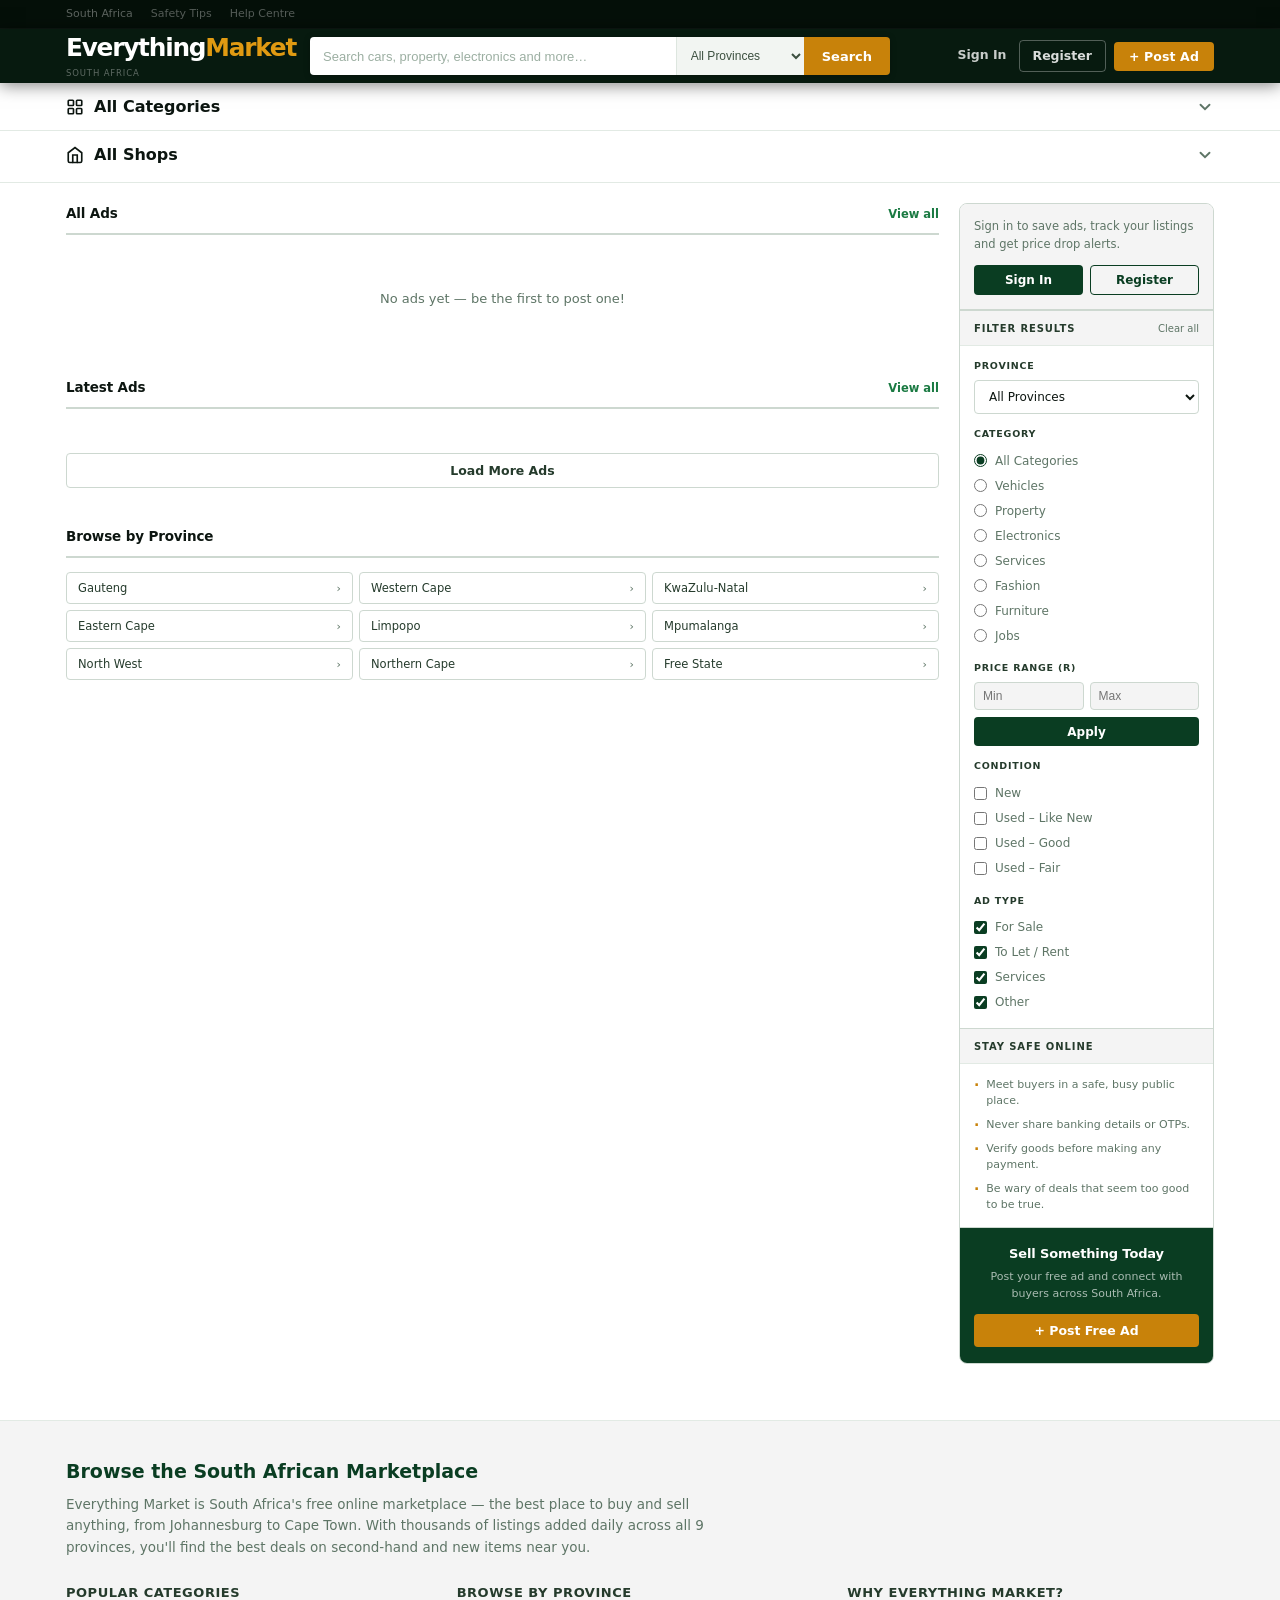
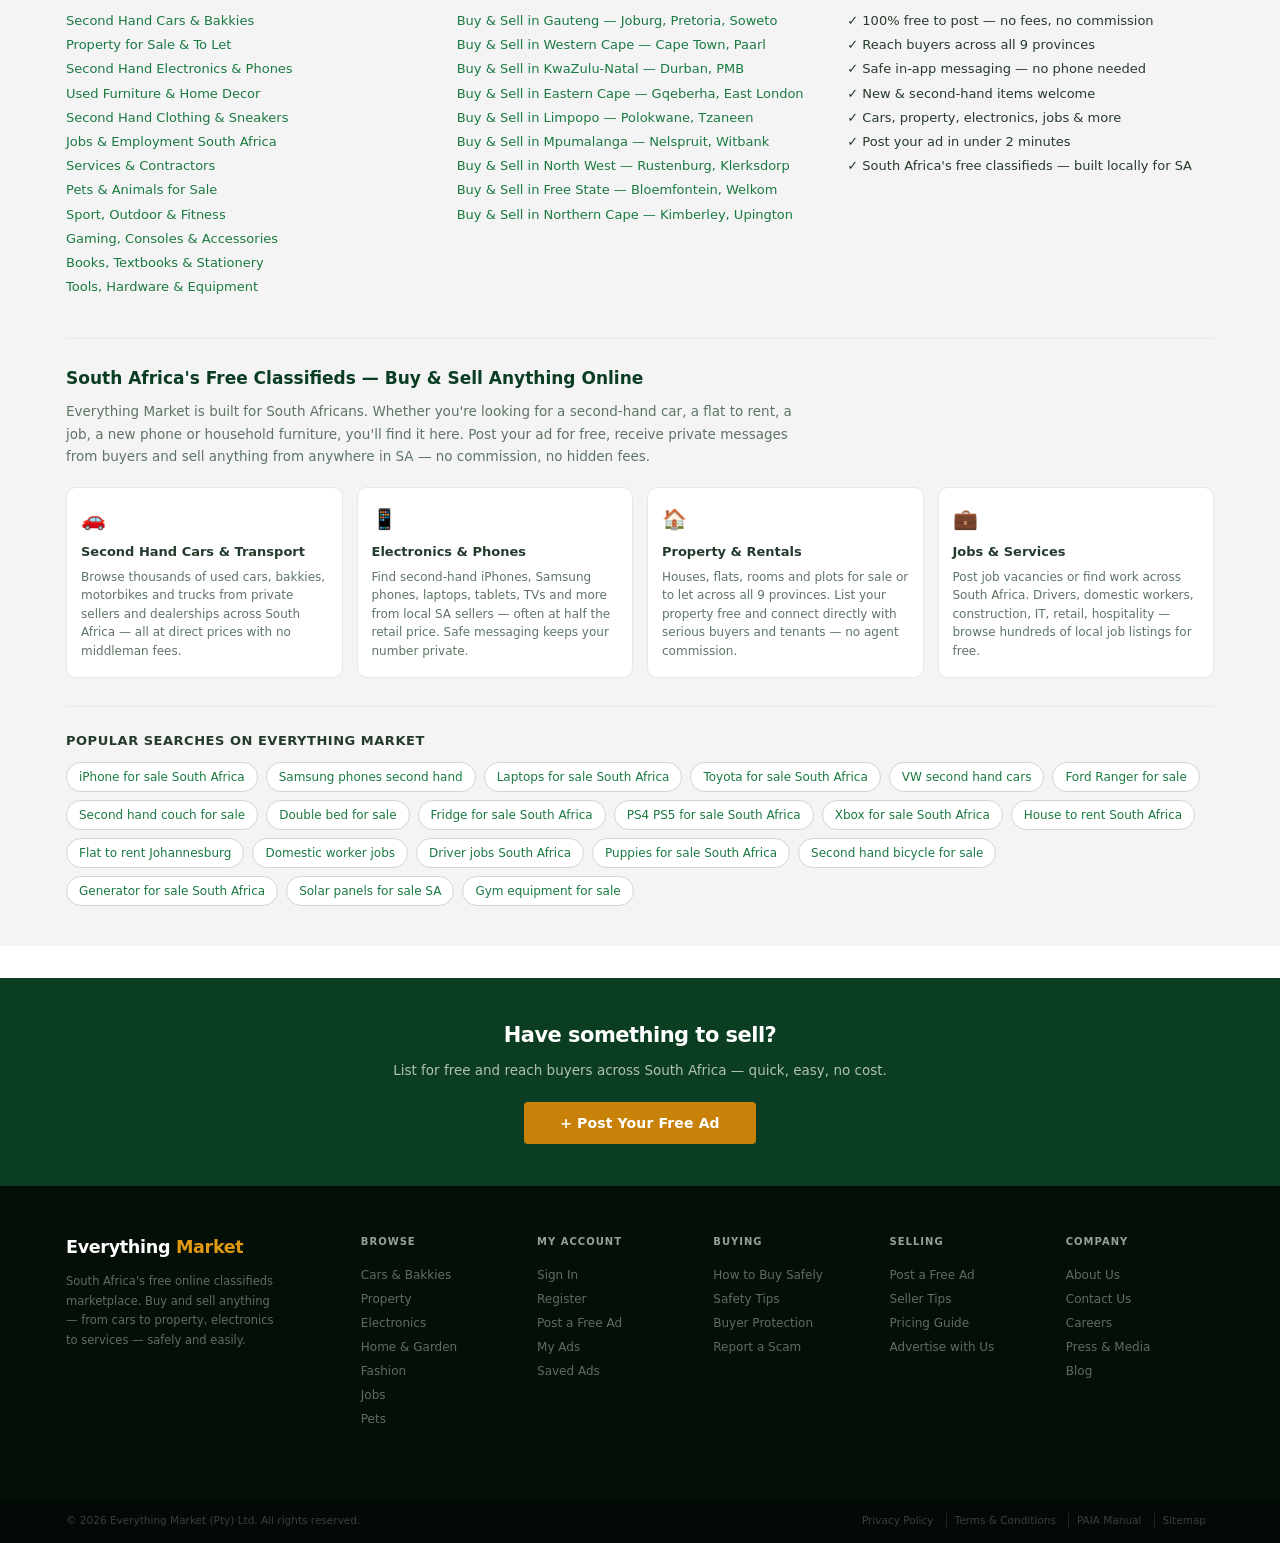
==== commit b7fbcfcb: "Fix dead footer links: real Privacy Policy, Terms & PAIA Manual modals The footer's legal links poin" ====
--- a/index.html
+++ b/index.html
@@ -557,13 +557,6 @@
         <div class="ftr-brand">
           <div class="ftr-brand-name">Everything <span>Market</span></div>
           <p>South Africa's free online classifieds marketplace. Buy and sell anything — from cars to property, electronics to services — safely and easily.</p>
-          <div class="ftr-social">
-            <a href="#" class="fsb" aria-label="Facebook"><svg viewBox="0 0 24 24" fill="currentColor"><path d="M18 2h-3a5 5 0 00-5 5v3H7v4h3v8h4v-8h3l1-4h-4V7a1 1 0 011-1h3z"/></svg></a>
-            <a href="#" class="fsb" aria-label="Instagram"><svg viewBox="0 0 24 24" fill="none" stroke="currentColor" stroke-width="2"><rect x="2" y="2" width="20" height="20" rx="5"/><circle cx="12" cy="12" r="4"/><circle cx="17.5" cy="6.5" r="1" fill="currentColor" stroke="none"/></svg></a>
-            <a href="#" class="fsb" aria-label="TikTok"><svg viewBox="0 0 24 24" fill="currentColor"><path d="M19.59 6.69a4.83 4.83 0 01-3.77-4.25V2h-3.45v13.67a2.89 2.89 0 01-2.88 2.5 2.89 2.89 0 01-2.89-2.89 2.89 2.89 0 012.89-2.89c.28 0 .54.04.79.1V9.01a6.32 6.32 0 00-.79-.05 6.34 6.34 0 00-6.34 6.34 6.34 6.34 0 006.34 6.34 6.34 6.34 0 006.33-6.34V8.8a8.18 8.18 0 004.78 1.52V6.87a4.85 4.85 0 01-1-.18z"/></svg></a>
-            <a href="#" class="fsb" aria-label="WhatsApp"><svg viewBox="0 0 16 16" fill="currentColor"><path d="M8 0C3.58 0 0 3.58 0 8c0 1.41.37 2.73 1.01 3.89L0 16l4.25-1.11A7.96 7.96 0 008 16c4.42 0 8-3.58 8-8s-3.58-8-8-8zm3.5 11.23c-.19-.1-1.13-.56-1.31-.62-.17-.06-.3-.1-.42.1-.12.19-.48.62-.59.75-.11.13-.21.14-.4.05-.19-.1-.8-.3-1.52-.95-.56-.5-.94-1.12-1.05-1.31-.11-.19-.01-.3.08-.39l.29-.33c.1-.11.13-.19.19-.32.06-.13.03-.25-.01-.35-.05-.1-.42-1.01-.58-1.38-.15-.37-.3-.32-.42-.33H5.4c-.12 0-.32.05-.49.24S4.4 6.2 4.4 7.15c0 .95.7 1.87.79 2s1.37 2.09 3.31 2.93c.46.2.82.32 1.1.41.46.15.88.13 1.22.08.37-.06 1.13-.46 1.29-.91.16-.45.16-.83.11-.91-.05-.08-.17-.13-.36-.22z"/></svg></a>
-            <a href="#" class="fsb" aria-label="YouTube"><svg viewBox="0 0 24 24" fill="currentColor"><path d="M22.54 6.42a2.78 2.78 0 00-1.95-1.96C18.88 4 12 4 12 4s-6.88 0-8.59.46A2.78 2.78 0 001.46 6.42 29 29 0 001 12a29 29 0 00.46 5.58 2.78 2.78 0 001.95 1.96C5.12 20 12 20 12 20s6.88 0 8.59-.46a2.78 2.78 0 001.95-1.96A29 29 0 0023 12a29 29 0 00-.46-5.58zM9.75 15.02V8.98L15.5 12l-5.75 3.02z"/></svg></a>
-          </div>
         </div>
         <div class="ftr-col">
           <h5>Browse</h5>
@@ -614,10 +607,10 @@
     <div class="wrap ftr-bottom-in">
       <span>© 2026 Everything Market (Pty) Ltd. All rights reserved.</span>
       <div class="ftr-bottom-links">
-        <a href="#">Privacy Policy</a>
-        <a href="#">Terms &amp; Conditions</a>
-        <a href="#">PAIA Manual</a>
-        <a href="#">Sitemap</a>
+        <a href="#" onclick="openInfoModal('privacy');return false;">Privacy Policy</a>
+        <a href="#" onclick="openInfoModal('terms');return false;">Terms &amp; Conditions</a>
+        <a href="#" onclick="openInfoModal('paia');return false;">PAIA Manual</a>
+        <a href="/sitemap.xml">Sitemap</a>
       </div>
     </div>
   </div>
@@ -648,6 +641,6 @@
 <script src="https://cdn.jsdelivr.net/npm/qrcodejs@1.0.0/qrcode.min.js"></script>
 <script src="/js/em-data.js"></script>
 <script src="/js/em-analytics.js"></script>
-<script src="/js/em-main.js?v=vehicle-details-20260823"></script>
+<script src="/js/em-main.js?v=legal-footer-20260824"></script>
 </body>
 </html>
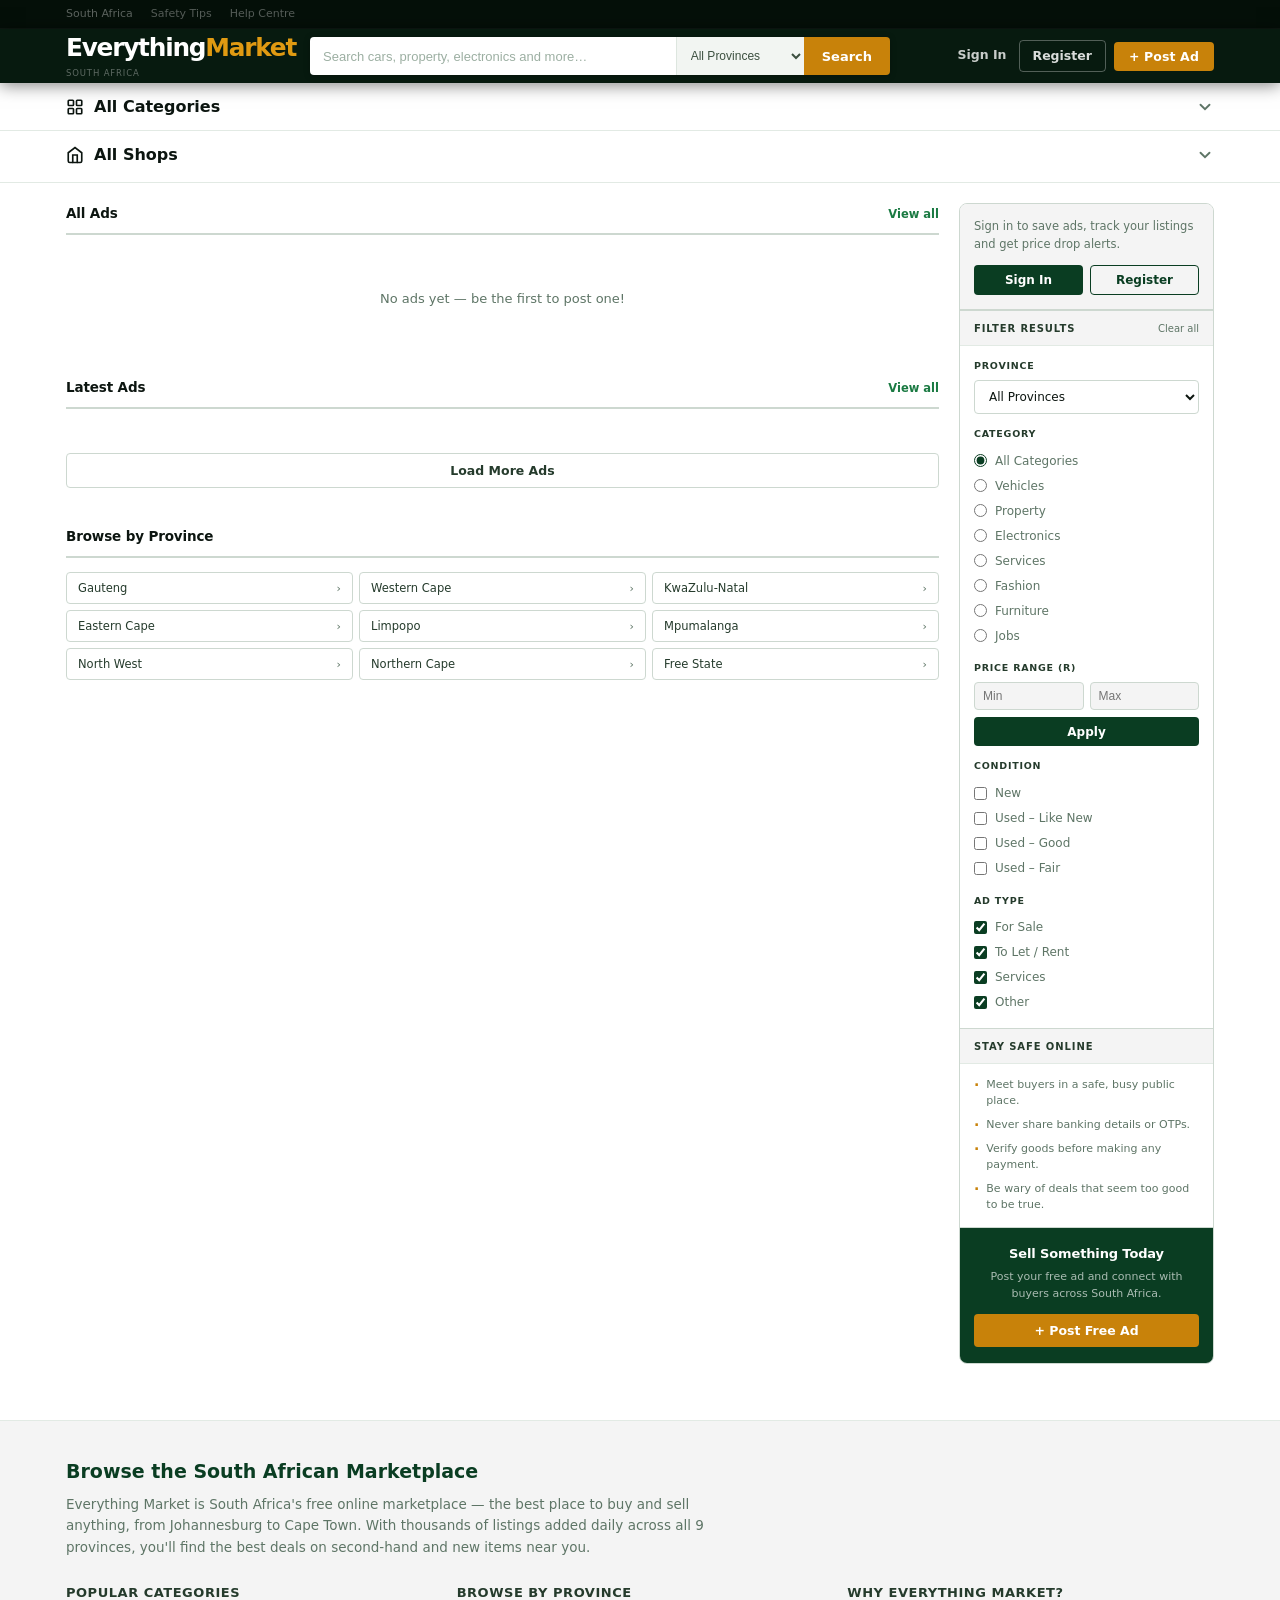
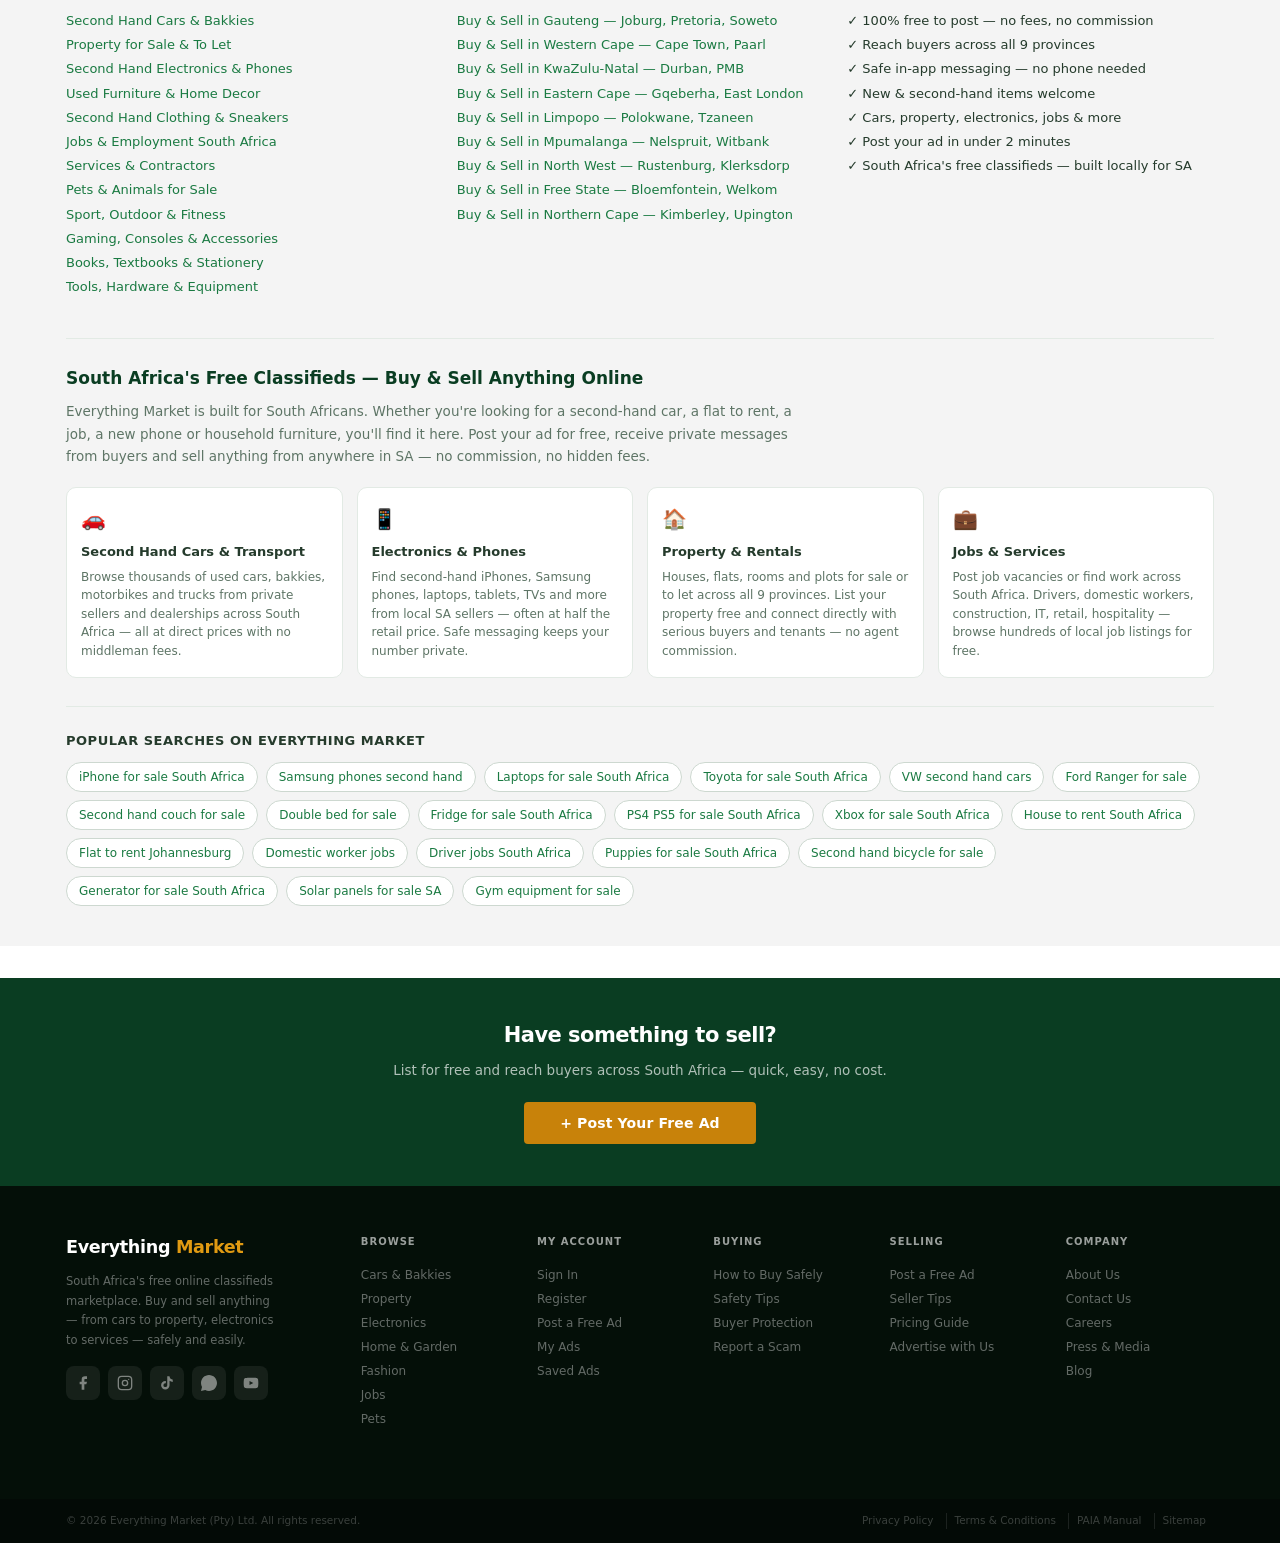
==== commit 2d1dddf5: "Revert "Merge pull request #1 from samuelhyerahyera7-sketch/claude/website-client-acquisition-irlwmv" ====
--- a/index.html
+++ b/index.html
@@ -557,6 +557,13 @@
         <div class="ftr-brand">
           <div class="ftr-brand-name">Everything <span>Market</span></div>
           <p>South Africa's free online classifieds marketplace. Buy and sell anything — from cars to property, electronics to services — safely and easily.</p>
+          <div class="ftr-social">
+            <a href="#" class="fsb" aria-label="Facebook"><svg viewBox="0 0 24 24" fill="currentColor"><path d="M18 2h-3a5 5 0 00-5 5v3H7v4h3v8h4v-8h3l1-4h-4V7a1 1 0 011-1h3z"/></svg></a>
+            <a href="#" class="fsb" aria-label="Instagram"><svg viewBox="0 0 24 24" fill="none" stroke="currentColor" stroke-width="2"><rect x="2" y="2" width="20" height="20" rx="5"/><circle cx="12" cy="12" r="4"/><circle cx="17.5" cy="6.5" r="1" fill="currentColor" stroke="none"/></svg></a>
+            <a href="#" class="fsb" aria-label="TikTok"><svg viewBox="0 0 24 24" fill="currentColor"><path d="M19.59 6.69a4.83 4.83 0 01-3.77-4.25V2h-3.45v13.67a2.89 2.89 0 01-2.88 2.5 2.89 2.89 0 01-2.89-2.89 2.89 2.89 0 012.89-2.89c.28 0 .54.04.79.1V9.01a6.32 6.32 0 00-.79-.05 6.34 6.34 0 00-6.34 6.34 6.34 6.34 0 006.34 6.34 6.34 6.34 0 006.33-6.34V8.8a8.18 8.18 0 004.78 1.52V6.87a4.85 4.85 0 01-1-.18z"/></svg></a>
+            <a href="#" class="fsb" aria-label="WhatsApp"><svg viewBox="0 0 16 16" fill="currentColor"><path d="M8 0C3.58 0 0 3.58 0 8c0 1.41.37 2.73 1.01 3.89L0 16l4.25-1.11A7.96 7.96 0 008 16c4.42 0 8-3.58 8-8s-3.58-8-8-8zm3.5 11.23c-.19-.1-1.13-.56-1.31-.62-.17-.06-.3-.1-.42.1-.12.19-.48.62-.59.75-.11.13-.21.14-.4.05-.19-.1-.8-.3-1.52-.95-.56-.5-.94-1.12-1.05-1.31-.11-.19-.01-.3.08-.39l.29-.33c.1-.11.13-.19.19-.32.06-.13.03-.25-.01-.35-.05-.1-.42-1.01-.58-1.38-.15-.37-.3-.32-.42-.33H5.4c-.12 0-.32.05-.49.24S4.4 6.2 4.4 7.15c0 .95.7 1.87.79 2s1.37 2.09 3.31 2.93c.46.2.82.32 1.1.41.46.15.88.13 1.22.08.37-.06 1.13-.46 1.29-.91.16-.45.16-.83.11-.91-.05-.08-.17-.13-.36-.22z"/></svg></a>
+            <a href="#" class="fsb" aria-label="YouTube"><svg viewBox="0 0 24 24" fill="currentColor"><path d="M22.54 6.42a2.78 2.78 0 00-1.95-1.96C18.88 4 12 4 12 4s-6.88 0-8.59.46A2.78 2.78 0 001.46 6.42 29 29 0 001 12a29 29 0 00.46 5.58 2.78 2.78 0 001.95 1.96C5.12 20 12 20 12 20s6.88 0 8.59-.46a2.78 2.78 0 001.95-1.96A29 29 0 0023 12a29 29 0 00-.46-5.58zM9.75 15.02V8.98L15.5 12l-5.75 3.02z"/></svg></a>
+          </div>
         </div>
         <div class="ftr-col">
           <h5>Browse</h5>
@@ -607,10 +614,10 @@
     <div class="wrap ftr-bottom-in">
       <span>© 2026 Everything Market (Pty) Ltd. All rights reserved.</span>
       <div class="ftr-bottom-links">
-        <a href="#" onclick="openInfoModal('privacy');return false;">Privacy Policy</a>
-        <a href="#" onclick="openInfoModal('terms');return false;">Terms &amp; Conditions</a>
-        <a href="#" onclick="openInfoModal('paia');return false;">PAIA Manual</a>
-        <a href="/sitemap.xml">Sitemap</a>
+        <a href="#">Privacy Policy</a>
+        <a href="#">Terms &amp; Conditions</a>
+        <a href="#">PAIA Manual</a>
+        <a href="#">Sitemap</a>
       </div>
     </div>
   </div>
@@ -641,6 +648,6 @@
 <script src="https://cdn.jsdelivr.net/npm/qrcodejs@1.0.0/qrcode.min.js"></script>
 <script src="/js/em-data.js"></script>
 <script src="/js/em-analytics.js"></script>
-<script src="/js/em-main.js?v=legal-footer-20260824"></script>
+<script src="/js/em-main.js?v=vehicle-details-20260823"></script>
 </body>
 </html>
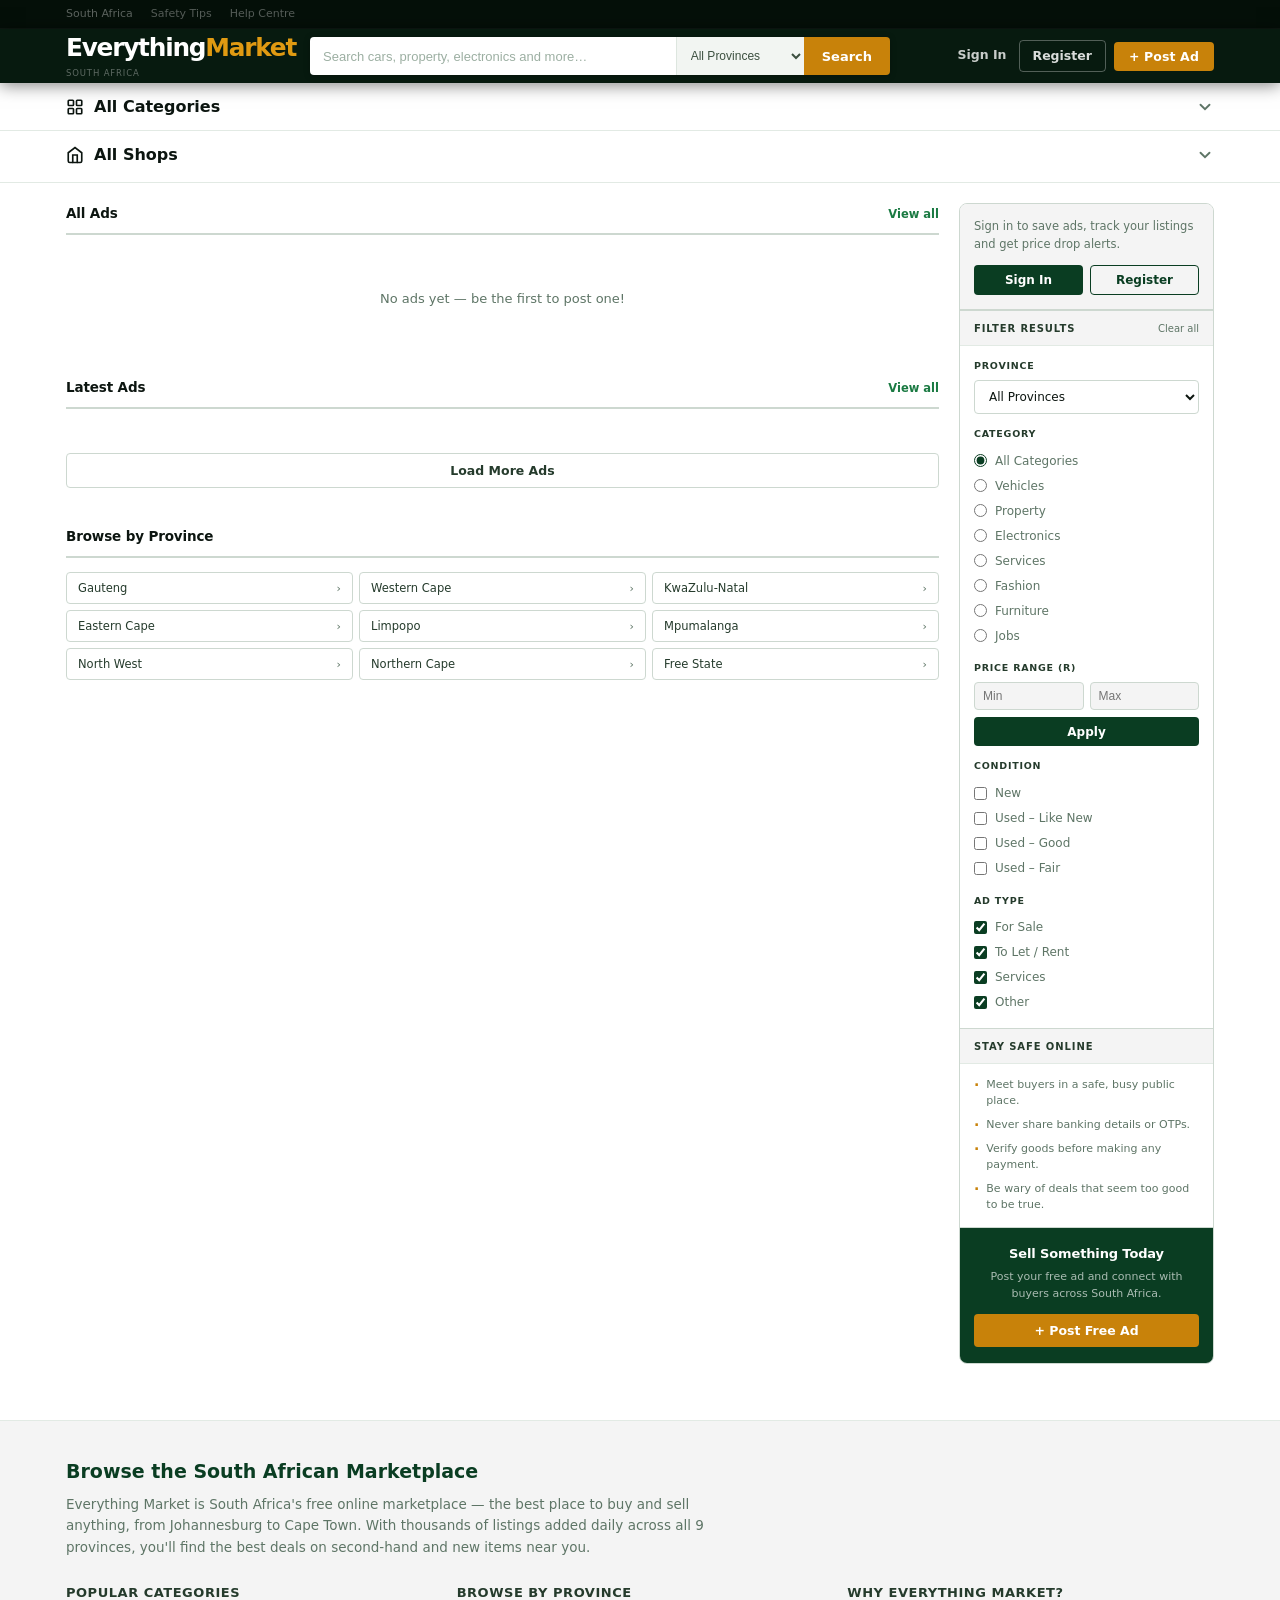
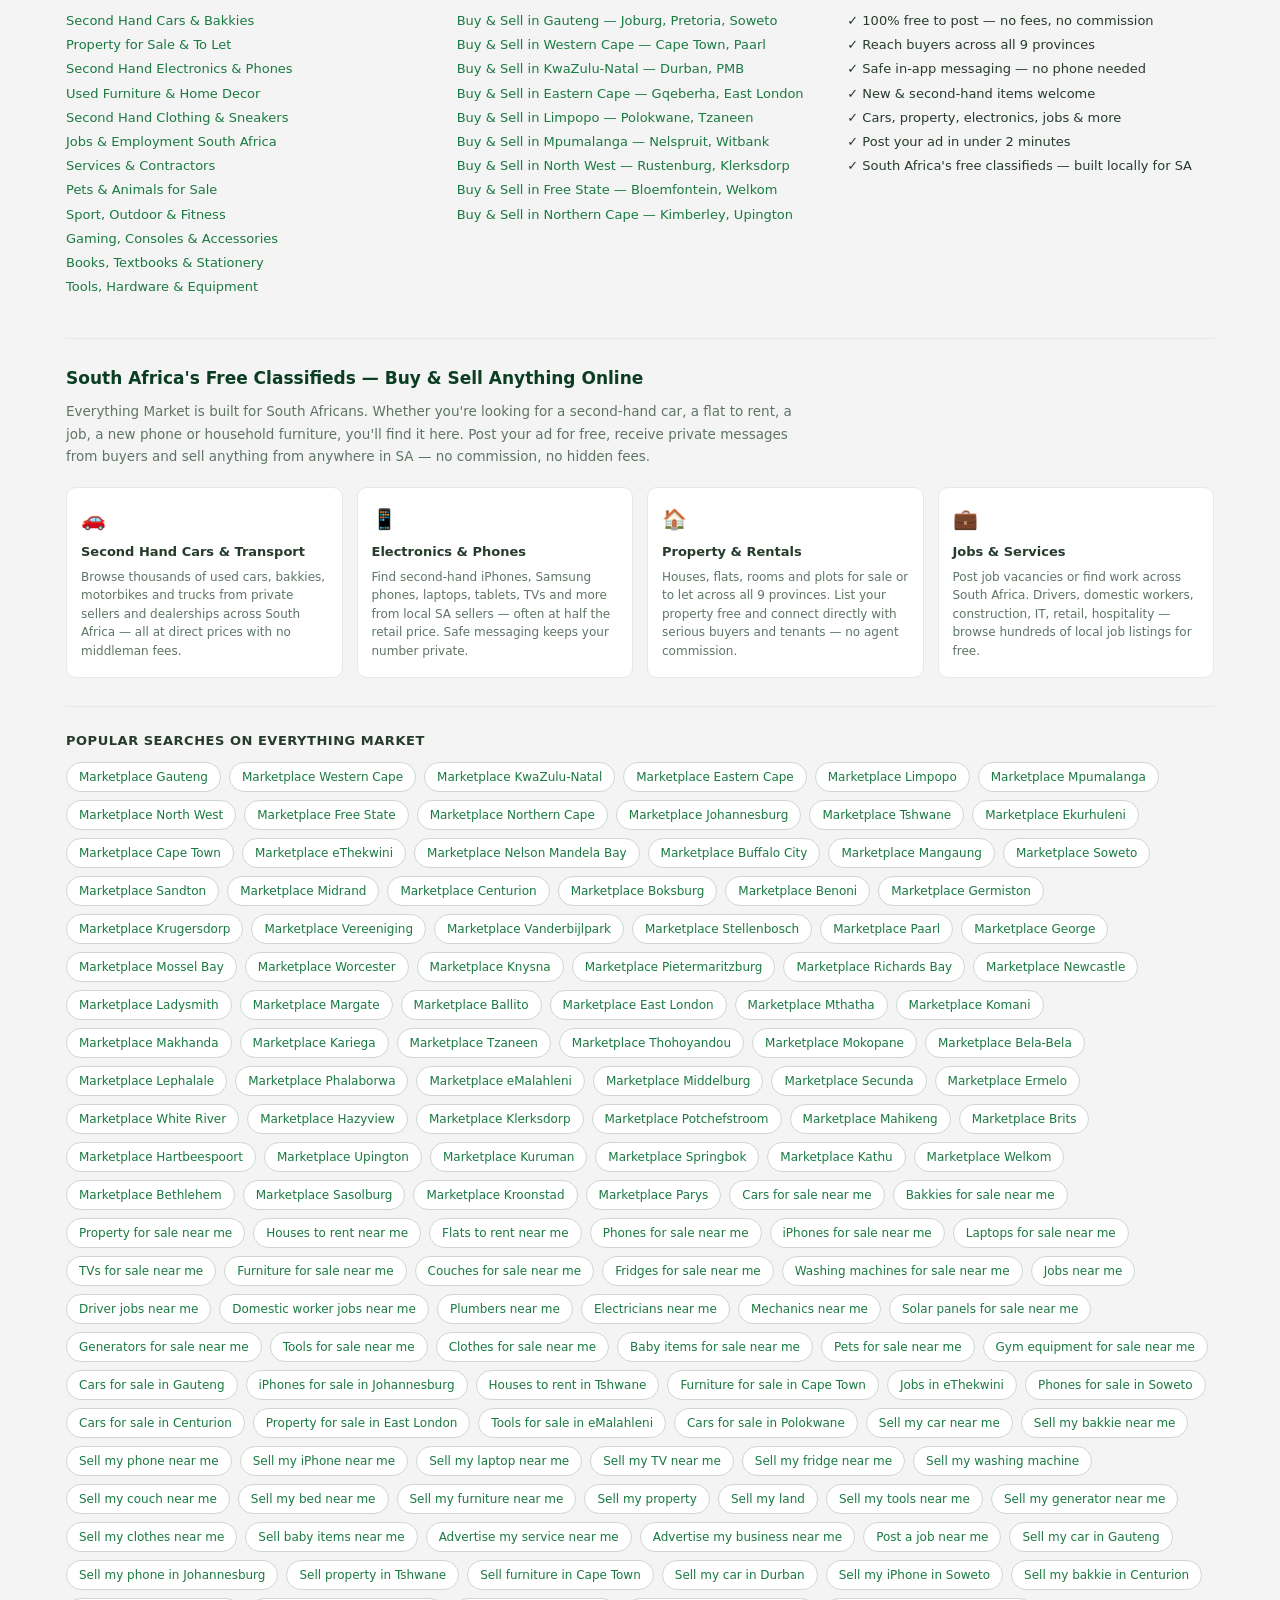
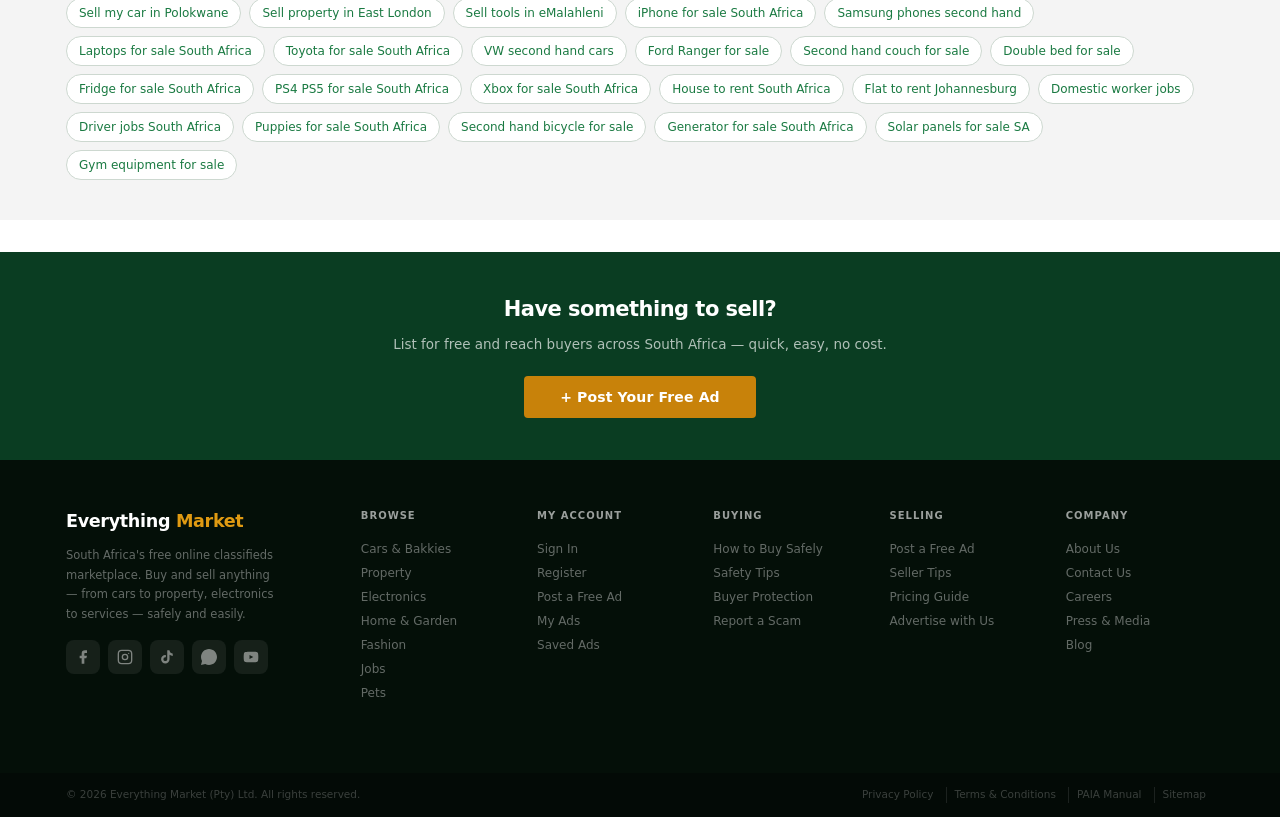
==== commit fa317680: "Sync main to the actual last Codex deployment (dpl_CevZarz..., Sun 09:44 UTC) This deployment was ne" ====
--- a/index.html
+++ b/index.html
@@ -1,445 +1,449 @@
-<!DOCTYPE html>
-<html lang="en">
-<head>
-  <meta charset="UTF-8">
-  <meta name="viewport" content="width=device-width, initial-scale=1.0">
-  <meta name="color-scheme" content="light">
-  <title>Marketplace South Africa – Buy &amp; Sell Anything Free | Everything Market</title>
-  <meta name="description" content="South Africa's best free online marketplace. Buy and sell second-hand cars, property, electronics, furniture, jobs &amp; more. Post free, reach buyers in Johannesburg, Cape Town, Durban and all 9 provinces.">
-  <meta name="keywords" content="marketplace south africa, online marketplace south africa, free classifieds south africa, buy and sell south africa, second hand south africa, used cars south africa, second hand furniture south africa, second hand electronics south africa, sell online south africa free, buy second hand south africa, online shopping south africa, property for sale south africa, jobs south africa, second hand iphone south africa, used cars under r100000 south africa, free ads south africa, local marketplace south africa, buy and sell online south africa">
+<!DOCTYPE html>
+<html lang="en">
+<head>
+  <meta charset="UTF-8">
+  <meta name="viewport" content="width=device-width, initial-scale=1.0">
+  <meta name="color-scheme" content="light">
+  <title>Marketplace South Africa – Buy &amp; Sell Anything Free | Everything Market</title>
+  <meta name="description" content="South Africa's best free online marketplace. Buy and sell second-hand cars, property, electronics, furniture, jobs &amp; more. Post free, reach buyers in Johannesburg, Cape Town, Durban and all 9 provinces.">
+  <meta name="keywords" content="marketplace south africa, online marketplace south africa, free classifieds south africa, buy and sell south africa, second hand south africa, used cars south africa, second hand furniture south africa, second hand electronics south africa, sell online south africa free, buy second hand south africa, online shopping south africa, property for sale south africa, jobs south africa, second hand iphone south africa, used cars under r100000 south africa, free ads south africa, local marketplace south africa, buy and sell online south africa">
   <link rel="icon" href="/favicon.ico" sizes="any">
   <link rel="icon" href="/favicon.svg" type="image/svg+xml">
   <link rel="icon" href="/favicon-32.png" type="image/png" sizes="32x32">
   <link rel="icon" href="/favicon-48.png" type="image/png" sizes="48x48">
   <link rel="icon" href="/favicon-192.png" type="image/png" sizes="192x192">
-  <link rel="apple-touch-icon" href="/favicon-192.png">
-  <link rel="manifest" href="/site.webmanifest">
-  <link rel="canonical" href="https://everythingmarket.co.za/">
-  <meta property="og:type" content="website">
-  <meta property="og:title" content="Marketplace South Africa – Buy &amp; Sell Anything Free">
-  <meta property="og:description" content="South Africa's free online marketplace. Post your ad free and reach buyers across all 9 provinces. Cars, property, electronics, jobs, furniture and more.">
-  <meta property="og:url" content="https://everythingmarket.co.za/">
-  <meta property="og:site_name" content="Everything Market – Marketplace South Africa">
-  <meta property="og:image" content="https://everythingmarket.co.za/logo.png">
-  <meta property="og:image:width" content="1200">
-  <meta property="og:image:height" content="630">
-  <meta name="twitter:card" content="summary_large_image">
-  <meta name="twitter:title" content="Marketplace South Africa | Everything Market">
-  <meta name="twitter:description" content="SA's free marketplace. Buy &amp; sell cars, property, electronics, jobs and more — post free, reach buyers nationwide.">
-  <meta name="twitter:image" content="https://everythingmarket.co.za/logo.png">
-  <script type="application/ld+json">
-  {
-    "@context": "https://schema.org",
-    "@type": "WebSite",
-    "name": "Marketplace South Africa – Everything Market",
-    "alternateName": "Everything Market",
-    "url": "https://everythingmarket.co.za/",
-    "description": "South Africa's free online marketplace for buying and selling second-hand cars, property, electronics, furniture, jobs, clothing and more — across all 9 provinces.",
-    "potentialAction": {
-      "@type": "SearchAction",
-      "target": {
-        "@type": "EntryPoint",
-        "urlTemplate": "https://everythingmarket.co.za/?q={search_term_string}"
-      },
-      "query-input": "required name=search_term_string"
-    }
-  }
-  </script>
-  <script type="application/ld+json">
-  {
-    "@context": "https://schema.org",
-    "@type": "Organization",
-    "name": "Everything Market",
-    "alternateName": "Marketplace South Africa",
-    "url": "https://everythingmarket.co.za/",
-    "logo": "https://everythingmarket.co.za/logo.png",
-    "image": "https://everythingmarket.co.za/logo.png",
-    "description": "South Africa's free online classifieds marketplace — buy and sell second-hand and new items across all 9 provinces.",
-    "email": "admin@everythingmarket.co.za",
-    "areaServed": {
-      "@type": "Country",
-      "name": "South Africa"
-    },
-    "address": {
-      "@type": "PostalAddress",
-      "addressCountry": "ZA"
-    },
-    "sameAs": [
-      "https://everythingmarket.co.za/",
-      "https://marketplacesouthafrica.co.za/"
-    ]
-  }
-  </script>
-  <!-- Google tag (gtag.js) -->
-  <script async src="https://www.googletagmanager.com/gtag/js?id=G-FVDB2GCVG3"></script>
-  <script>
-    window.dataLayer = window.dataLayer || [];
-    function gtag(){dataLayer.push(arguments);}
-    gtag('js', new Date());
-    gtag('config', 'G-FVDB2GCVG3');
-  </script>
-  <link rel="preconnect" href="https://fonts.googleapis.com">
-  <link rel="preconnect" href="https://fonts.gstatic.com" crossorigin>
-  <link href="https://fonts.googleapis.com/css2?family=Inter:wght@400;500;600;700;800;900&display=swap" rel="stylesheet">
-  <link rel="stylesheet" href="/css/em-style.css?v=45">
-</head>
-<body>
-
-<!-- Topbar -->
-<div class="topbar">
-  <div class="wrap tb">
-    <div class="tb-l">
-      <span>South Africa</span>
-      <a href="#" onclick="return toast('Safety Tips')">Safety Tips</a>
-      <a href="#" onclick="return toast('Help Centre')">Help Centre</a>
-    </div>
-  </div>
-</div>
-
-<!-- Header -->
-<header class="hdr">
-  <div class="wrap hdr-in">
-    <a href="/" class="logo">
-      <div class="logo-name">
-        <strong>Everything<span>Market</span></strong>
-        <small>South Africa</small>
-      </div>
-    </a>
-    <!-- Desktop search -->
-    <div class="srch-wrap srch-desktop">
-      <div class="srch">
-        <input type="text" id="main-search" placeholder="Search cars, property, electronics and more…" autocomplete="off" onkeydown="if(event.key==='Enter')runSearch()">
-        <select class="srch-loc" id="srch-loc">
-          <option value="">All Provinces</option>
-          <option>Gauteng</option><option>Western Cape</option><option>KwaZulu-Natal</option>
-          <option>Eastern Cape</option><option>Limpopo</option><option>Mpumalanga</option>
-          <option>North West</option><option>Northern Cape</option><option>Free State</option>
-        </select>
-        <button class="srch-btn" onclick="runSearch()">Search</button>
-      </div>
-      <div class="ac-drop" id="ac-drop"></div>
-    </div>
-    <!-- Mobile search bar (hidden by default) -->
-    <div class="srch-mob" id="srch-mob">
-      <input type="text" id="mob-search-input" placeholder="Search…" autocomplete="off" onkeydown="if(event.key==='Enter'){_acSaveRecent&&_acSaveRecent(this.value.trim());runSearch()}">
-      <button class="srch-mob-btn" onclick="toggleMobileSearch()">✕</button>
-      <div class="mob-ac-drop" id="mob-ac-drop"></div>
-    </div>
-    <div class="hdr-r">
-      <a href="#" class="btn-signin" id="hdr-signin" onclick="openSignInModal(); return false;">Sign In</a>
-      <a href="#" class="btn-register" id="hdr-register" onclick="openRegisterModal(); return false;">Register</a>
-      <div class="hdr-user" id="hdr-user" style="display:none;">
-        <button class="hdr-user-btn" onclick="toggleUserMenu(event)">
-          <span class="hdr-user-avatar" id="hdr-user-avatar"></span>
-          <span id="hdr-user-name"></span>
-        </button>
-        <div class="hdr-user-drop" id="hdr-user-drop">
-          <div id="hdr-vfy-badge" style="padding:8px 14px 4px;font-size:11.5px;font-weight:700;"></div>
-          <button onclick="openMyAds()">My Ads</button>
-          <button onclick="openSavedAds()">Saved Ads</button>
-          <button onclick="openInbox()" style="position:relative;">Messages <span id="desk-msg-badge" style="display:none;background:#E53935;color:#fff;font-size:10px;font-weight:800;padding:1px 5px;border-radius:20px;margin-left:4px;">New</span></button>
-          <button class="sign-out" onclick="signOut()">Sign Out</button>
-        </div>
-      </div>
-      <!-- Mobile-only icons -->
-      <button class="btn-mob-search" onclick="toggleMobileSearch()" aria-label="Search">
-        <svg viewBox="0 0 24 24" fill="none" stroke="currentColor" stroke-width="2.2" stroke-linecap="round"><circle cx="11" cy="11" r="7"/><line x1="16.5" y1="16.5" x2="22" y2="22"/></svg>
-      </button>
-      <button class="btn-mob-auth" id="mob-auth-btn" onclick="openSignInModal()" title="Sign In" style="position:relative;">
-        <svg viewBox="0 0 24 24" fill="none" stroke="currentColor" stroke-width="2" stroke-linecap="round"><circle cx="12" cy="8" r="4"/><path d="M4 20c0-4 3.6-7 8-7s8 3 8 7"/></svg>
-        <span id="mob-msg-badge" style="display:none;position:absolute;top:2px;right:2px;min-width:16px;height:16px;background:#E53935;color:#fff;border-radius:20px;border:2px solid #071A0F;font-size:10px;font-weight:800;line-height:12px;padding:0 3px;text-align:center;"></span>
-      </button>
-      <button class="btn-post" onclick="openPostAdModal()">+ Post Ad</button>
-    </div>
-  </div>
-</header>
-
-<!-- Category Page (hidden by default) -->
-<div id="cat-page" style="display:none;">
-  <div class="cat-page-hdr" id="cat-page-hdr">
-    <div class="wrap cat-page-hdr-in">
-      <button class="cat-back-btn" onclick="closeCategoryPage()">
-        <svg viewBox="0 0 24 24" fill="none" stroke="currentColor" stroke-width="2.5" stroke-linecap="round"><path d="M19 12H5M12 5l-7 7 7 7"/></svg>
-        Back
-      </button>
-      <h2 id="cat-page-title">Category</h2>
-      <button class="cat-filter-toggle-btn" id="cat-filter-toggle" onclick="toggleCatFilters()">
-        <svg viewBox="0 0 24 24" width="15" height="15" fill="none" stroke="currentColor" stroke-width="2.2" stroke-linecap="round"><line x1="4" y1="6" x2="20" y2="6"/><line x1="8" y1="12" x2="16" y2="12"/><line x1="10" y1="18" x2="14" y2="18"/></svg>
-        Filters
-      </button>
-    </div>
+  <link rel="apple-touch-icon" href="/favicon-192.png">
+  <link rel="manifest" href="/site.webmanifest">
+  <link rel="canonical" href="https://everythingmarket.co.za/">
+  <meta property="og:type" content="website">
+  <meta property="og:title" content="Marketplace South Africa – Buy &amp; Sell Anything Free">
+  <meta property="og:description" content="South Africa's free online marketplace. Post your ad free and reach buyers across all 9 provinces. Cars, property, electronics, jobs, furniture and more.">
+  <meta property="og:url" content="https://everythingmarket.co.za/">
+  <meta property="og:site_name" content="Everything Market – Marketplace South Africa">
+  <meta property="og:image" content="https://everythingmarket.co.za/logo.png">
+  <meta property="og:image:width" content="1200">
+  <meta property="og:image:height" content="630">
+  <meta name="twitter:card" content="summary_large_image">
+  <meta name="twitter:title" content="Marketplace South Africa | Everything Market">
+  <meta name="twitter:description" content="SA's free marketplace. Buy &amp; sell cars, property, electronics, jobs and more — post free, reach buyers nationwide.">
+  <meta name="twitter:image" content="https://everythingmarket.co.za/logo.png">
+  <script type="application/ld+json">
+  {
+    "@context": "https://schema.org",
+    "@type": "WebSite",
+    "name": "Marketplace South Africa – Everything Market",
+    "alternateName": "Everything Market",
+    "url": "https://everythingmarket.co.za/",
+    "description": "South Africa's free online marketplace for buying and selling second-hand cars, property, electronics, furniture, jobs, clothing and more — across all 9 provinces.",
+    "potentialAction": {
+      "@type": "SearchAction",
+      "target": {
+        "@type": "EntryPoint",
+        "urlTemplate": "https://everythingmarket.co.za/?q={search_term_string}"
+      },
+      "query-input": "required name=search_term_string"
+    }
+  }
+  </script>
+  <script type="application/ld+json">
+  {
+    "@context": "https://schema.org",
+    "@type": "Organization",
+    "name": "Everything Market",
+    "alternateName": "Marketplace South Africa",
+    "url": "https://everythingmarket.co.za/",
+    "logo": "https://everythingmarket.co.za/logo.png",
+    "image": "https://everythingmarket.co.za/logo.png",
+    "description": "South Africa's free online classifieds marketplace — buy and sell second-hand and new items across all 9 provinces.",
+    "email": "admin@everythingmarket.co.za",
+    "areaServed": {
+      "@type": "Country",
+      "name": "South Africa"
+    },
+    "address": {
+      "@type": "PostalAddress",
+      "addressCountry": "ZA"
+    },
+    "sameAs": [
+      "https://everythingmarket.co.za/",
+      "https://marketplacesouthafrica.co.za/"
+    ]
+  }
+  </script>
+  <!-- Google tag (gtag.js) -->
+  <script async src="https://www.googletagmanager.com/gtag/js?id=G-FVDB2GCVG3"></script>
+  <script>
+    window.dataLayer = window.dataLayer || [];
+    function gtag(){dataLayer.push(arguments);}
+    gtag('js', new Date());
+    gtag('config', 'G-FVDB2GCVG3');
+  </script>
+  <link rel="preconnect" href="https://fonts.googleapis.com">
+  <link rel="preconnect" href="https://fonts.gstatic.com" crossorigin>
+  <link href="https://fonts.googleapis.com/css2?family=Inter:wght@400;500;600;700;800;900&display=swap" rel="stylesheet">
+  <link rel="stylesheet" href="/css/em-style.css?v=47">
+</head>
+<body>
+
+<!-- Topbar -->
+<div class="topbar">
+  <div class="wrap tb">
+    <div class="tb-l">
+      <span>South Africa</span>
+      <a href="#" onclick="return toast('Safety Tips')">Safety Tips</a>
+      <a href="#" onclick="return toast('Help Centre')">Help Centre</a>
+    </div>
+  </div>
+</div>
+
+<!-- Header -->
+<header class="hdr">
+  <div class="wrap hdr-in">
+    <a href="/" class="logo">
+      <div class="logo-name">
+        <strong>Everything<span>Market</span></strong>
+        <small>South Africa</small>
+      </div>
+    </a>
+    <!-- Desktop search -->
+    <div class="srch-wrap srch-desktop">
+      <div class="srch">
+        <input type="text" id="main-search" placeholder="Search cars, property, electronics and more…" autocomplete="off" onkeydown="if(event.key==='Enter')runSearch()">
+        <select class="srch-loc" id="srch-loc">
+          <option value="">All Provinces</option>
+          <option>Gauteng</option><option>Western Cape</option><option>KwaZulu-Natal</option>
+          <option>Eastern Cape</option><option>Limpopo</option><option>Mpumalanga</option>
+          <option>North West</option><option>Northern Cape</option><option>Free State</option>
+        </select>
+        <button class="srch-btn" onclick="runSearch()">Search</button>
+      </div>
+      <div class="ac-drop" id="ac-drop"></div>
+    </div>
+    <!-- Mobile search bar (hidden by default) -->
+    <div class="srch-mob" id="srch-mob">
+      <input type="text" id="mob-search-input" placeholder="Search…" autocomplete="off" onkeydown="if(event.key==='Enter'){_acSaveRecent&&_acSaveRecent(this.value.trim());runSearch()}">
+      <button class="srch-mob-btn" onclick="toggleMobileSearch()">✕</button>
+      <div class="mob-ac-drop" id="mob-ac-drop"></div>
+    </div>
+    <div class="hdr-r">
+      <a href="#" class="btn-signin" id="hdr-signin" onclick="openSignInModal(); return false;">Sign In</a>
+      <a href="#" class="btn-register" id="hdr-register" onclick="openRegisterModal(); return false;">Register</a>
+      <div class="hdr-user" id="hdr-user" style="display:none;">
+        <button class="hdr-user-btn" onclick="toggleUserMenu(event)">
+          <span class="hdr-user-avatar" id="hdr-user-avatar"></span>
+          <span id="hdr-user-name"></span>
+        </button>
+        <div class="hdr-user-drop" id="hdr-user-drop">
+          <div id="hdr-vfy-badge" style="padding:8px 14px 4px;font-size:11.5px;font-weight:700;"></div>
+          <button onclick="openMyAds()">My Ads</button>
+          <button onclick="openSavedAds()">Saved Ads</button>
+          <button onclick="openInbox()" style="position:relative;">Messages <span id="desk-msg-badge" style="display:none;background:#E53935;color:#fff;font-size:10px;font-weight:800;padding:1px 5px;border-radius:20px;margin-left:4px;">New</span></button>
+          <button class="sign-out" onclick="signOut()">Sign Out</button>
+        </div>
+      </div>
+      <!-- Mobile-only icons -->
+      <button class="btn-mob-search" onclick="toggleMobileSearch()" aria-label="Search">
+        <svg viewBox="0 0 24 24" fill="none" stroke="currentColor" stroke-width="2.2" stroke-linecap="round"><circle cx="11" cy="11" r="7"/><line x1="16.5" y1="16.5" x2="22" y2="22"/></svg>
+      </button>
+      <button class="btn-mob-auth" id="mob-auth-btn" onclick="openSignInModal()" title="Sign In" style="position:relative;">
+        <svg viewBox="0 0 24 24" fill="none" stroke="currentColor" stroke-width="2" stroke-linecap="round"><circle cx="12" cy="8" r="4"/><path d="M4 20c0-4 3.6-7 8-7s8 3 8 7"/></svg>
+        <span id="mob-msg-badge" style="display:none;position:absolute;top:2px;right:2px;min-width:16px;height:16px;background:#E53935;color:#fff;border-radius:20px;border:2px solid #071A0F;font-size:10px;font-weight:800;line-height:12px;padding:0 3px;text-align:center;"></span>
+      </button>
+      <button class="btn-post" onclick="openPostAdModal()">+ Post Ad</button>
+    </div>
+  </div>
+</header>
+
+<!-- Category Page (hidden by default) -->
+<div id="cat-page" style="display:none;">
+  <div class="cat-page-hdr" id="cat-page-hdr">
+    <div class="wrap cat-page-hdr-in">
+      <button class="cat-back-btn" onclick="closeCategoryPage()">
+        <svg viewBox="0 0 24 24" fill="none" stroke="currentColor" stroke-width="2.5" stroke-linecap="round"><path d="M19 12H5M12 5l-7 7 7 7"/></svg>
+        Back
+      </button>
+      <h2 id="cat-page-title">Category</h2>
+      <button class="cat-filter-toggle-btn" id="cat-filter-toggle" onclick="toggleCatFilters()">
+        <svg viewBox="0 0 24 24" width="15" height="15" fill="none" stroke="currentColor" stroke-width="2.2" stroke-linecap="round"><line x1="4" y1="6" x2="20" y2="6"/><line x1="8" y1="12" x2="16" y2="12"/><line x1="10" y1="18" x2="14" y2="18"/></svg>
+        Filters
+      </button>
+    </div>
   </div>
   <div class="cat-page-scroll" id="cat-page-scroll">
   <div class="wrap cat-page-body">
-    <aside class="cat-filters">
-      <div class="cf-header">
-        <span>Filters</span>
-        <button class="cf-clear-link" onclick="clearCatFilters()">Clear all</button>
-      </div>
-
-      <div class="cf-section">
-        <div class="cf-section-label">Location</div>
-        <input type="text" id="cf-loc" placeholder="City or province…" class="cat-filter-input" oninput="applyCatFilters()">
-      </div>
-
-      <div class="cf-section">
-        <div class="cf-section-label">Price (R)</div>
-        <div class="cat-price-row">
-          <input type="number" id="cf-min" placeholder="Min" class="cat-filter-input" oninput="applyCatFilters()">
-          <span class="cf-dash">–</span>
-          <input type="number" id="cf-max" placeholder="Max" class="cat-filter-input" oninput="applyCatFilters()">
-        </div>
-      </div>
-
-      <div class="cf-section">
-        <div class="cf-section-label">Condition</div>
-        <div class="cat-check-row">
-          <label><input type="checkbox" class="cf-cond" value="New" onchange="applyCatFilters()"> New</label>
-          <label><input type="checkbox" class="cf-cond" value="Used – Like New" onchange="applyCatFilters()"> Like New</label>
-          <label><input type="checkbox" class="cf-cond" value="Used – Good" onchange="applyCatFilters()"> Good</label>
-          <label><input type="checkbox" class="cf-cond" value="Used – Fair" onchange="applyCatFilters()"> Fair</label>
-        </div>
-      </div>
-
-      <div class="cf-section cf-section-last">
-        <div class="cf-section-label">Sort by</div>
-        <select id="cf-sort" class="cat-filter-select" onchange="applyCatFilters()">
-          <option value="newest">Newest first</option>
-          <option value="price-asc">Price: low to high</option>
-          <option value="price-desc">Price: high to low</option>
-        </select>
-      </div>
-    </aside>
+    <aside class="cat-filters">
+      <div class="cf-header">
+        <span>Filters</span>
+        <button class="cf-clear-link" onclick="clearCatFilters()">Clear all</button>
+      </div>
+
+      <div class="cf-section">
+        <div class="cf-section-label">Location</div>
+        <input type="text" id="cf-loc" placeholder="City or province…" class="cat-filter-input" oninput="applyCatFilters()">
+      </div>
+
+      <div class="cf-section">
+        <div class="cf-section-label">Price (R)</div>
+        <div class="cat-price-row">
+          <input type="number" id="cf-min" placeholder="Min" class="cat-filter-input" oninput="applyCatFilters()">
+          <span class="cf-dash">–</span>
+          <input type="number" id="cf-max" placeholder="Max" class="cat-filter-input" oninput="applyCatFilters()">
+        </div>
+      </div>
+
+      <div class="cf-section">
+        <div class="cf-section-label">Condition</div>
+        <div class="cat-check-row">
+          <label><input type="checkbox" class="cf-cond" value="New" onchange="applyCatFilters()"> New</label>
+          <label><input type="checkbox" class="cf-cond" value="Used – Like New" onchange="applyCatFilters()"> Like New</label>
+          <label><input type="checkbox" class="cf-cond" value="Used – Good" onchange="applyCatFilters()"> Good</label>
+          <label><input type="checkbox" class="cf-cond" value="Used – Fair" onchange="applyCatFilters()"> Fair</label>
+        </div>
+      </div>
+
+      <div class="cf-section cf-section-last">
+        <div class="cf-section-label">Sort by</div>
+        <select id="cf-sort" class="cat-filter-select" onchange="applyCatFilters()">
+          <option value="newest">Newest first</option>
+          <option value="price-asc">Price: low to high</option>
+          <option value="price-desc">Price: high to low</option>
+        </select>
+      </div>
+    </aside>
     <div id="cat-results" class="cat-results"></div>
   </div>
   </div><!-- /cat-page-scroll -->
+  <button class="cat-floating-back" onclick="closeCategoryPage()" aria-label="Back to marketplace">
+    <svg viewBox="0 0 24 24" fill="none" stroke="currentColor" stroke-width="2.5" stroke-linecap="round"><path d="M19 12H5M12 5l-7 7 7 7"/></svg>
+    Back
+  </button>
 </div>
-
-<!-- H1 hero tagline — visible to Google, subtle to users -->
-<div class="seo-hero-tagline">
-  <h1>South Africa's Free Online Marketplace — Buy &amp; Sell Anything</h1>
-  <p>Post free ads and reach buyers across all 9 provinces. Cars, property, electronics, furniture, jobs &amp; more.</p>
-</div>
-
-<!-- Shop by Category -->
-<div class="shopcat">
-  <div class="wrap">
-    <button class="shopcat-toggle" onclick="toggleShopcat()">
-      <div class="shopcat-toggle-left">
-        <svg viewBox="0 0 24 24" width="18" height="18" fill="none" stroke="currentColor" stroke-width="2.2" stroke-linecap="round"><rect x="3" y="3" width="7" height="7" rx="1"/><rect x="14" y="3" width="7" height="7" rx="1"/><rect x="3" y="14" width="7" height="7" rx="1"/><rect x="14" y="14" width="7" height="7" rx="1"/></svg>
-        <span>All Categories</span>
-      </div>
-      <svg class="shopcat-arrow" id="shopcat-arrow" viewBox="0 0 24 24" width="18" height="18" fill="none" stroke="currentColor" stroke-width="2.5" stroke-linecap="round"><path d="M6 9l6 6 6-6"/></svg>
-    </button>
-    <div class="shopcat-panel" id="shopcat-panel">
-      <div class="shopcat-grid" id="shopcat-grid"></div>
-    </div>
-  </div>
-</div>
-
-<!-- Shops -->
-<div class="shopcat shops-bar" id="shops-bar">
-  <div class="wrap">
-    <button class="shopcat-toggle" onclick="toggleShopsBar()">
-      <div class="shopcat-toggle-left">
-        <svg viewBox="0 0 24 24" width="18" height="18" fill="none" stroke="currentColor" stroke-width="2.2" stroke-linecap="round"><path d="M3 9l9-7 9 7v11a2 2 0 01-2 2H5a2 2 0 01-2-2z"/><polyline points="9 22 9 12 15 12 15 22"/></svg>
-        <span>All Shops</span>
-      </div>
-      <svg class="shopcat-arrow" id="shops-arrow" viewBox="0 0 24 24" width="18" height="18" fill="none" stroke="currentColor" stroke-width="2.5" stroke-linecap="round"><path d="M6 9l6 6 6-6"/></svg>
-    </button>
-    <div class="shopcat-panel" id="shops-panel">
-      <div class="shops-grid shopcat-grid" id="shops-grid"></div>
-    </div>
-  </div>
-</div>
-
-<!-- Shop Page -->
-<div id="shop-page" style="display:none;">
-  <div class="cat-page-hdr" id="shop-page-hdr">
-    <div class="wrap cat-page-hdr-in">
-      <button class="cat-back-btn" onclick="closeShopPage()">
-        <svg viewBox="0 0 24 24" fill="none" stroke="currentColor" stroke-width="2.5" stroke-linecap="round"><path d="M19 12H5M12 5l-7 7 7 7"/></svg>
-        Back
-      </button>
-      <h2 id="shop-page-title">Shop</h2>
-      <div style="width:80px;"></div>
-    </div>
-  </div>
-  <div class="shop-page-scroll" id="shop-page-scroll">
-    <div id="shop-page-content"></div>
-  </div>
-</div>
-
-<!-- Store Owner Dashboard -->
-<div id="store-dashboard" style="display:none;">
-  <div class="cat-page-hdr">
-    <div class="wrap cat-page-hdr-in">
-      <button class="cat-back-btn" onclick="closeStoreDashboard()">
-        <svg viewBox="0 0 24 24" fill="none" stroke="currentColor" stroke-width="2.5" stroke-linecap="round"><path d="M19 12H5M12 5l-7 7 7 7"/></svg>
-        Back
-      </button>
-      <h2 id="store-dash-title">Store Dashboard</h2>
-      <button class="store-dash-preview-btn" onclick="openMyStore()" title="Preview your store">
-        <svg viewBox="0 0 24 24" fill="none" stroke="currentColor" stroke-width="2" stroke-linecap="round" width="18" height="18"><path d="M1 12s4-8 11-8 11 8 11 8-4 8-11 8-11-8-11-8z"/><circle cx="12" cy="12" r="3"/></svg>
-      </button>
-    </div>
-  </div>
-  <div class="store-dash-tabs-bar">
-    <button class="store-dash-tab active" data-tab="products"      onclick="switchDashTab('products',this)">Products</button>
-    <button class="store-dash-tab"        data-tab="categories"    onclick="switchDashTab('categories',this)">Categories</button>
-    <button class="store-dash-tab"        data-tab="settings"      onclick="switchDashTab('settings',this)">Settings</button>
-    <button class="store-dash-tab"        data-tab="subscription"  onclick="switchDashTab('subscription',this)">Subscription</button>
-  </div>
-  <div class="store-dash-scroll" id="store-dash-scroll">
-    <div class="wrap store-dash-content" id="store-dash-content"></div>
-  </div>
-</div>
-
-<!-- Sponsored Ads Banner -->
-<div class="sponsored-strip" style="display:none">
-  <div class="wrap">
-    <div class="sec-head" style="border-bottom:none;padding-bottom:4px;"><h2>Sponsored</h2></div>
-  </div>
-  <div class="spons-scroll-wrap">
-    <div class="spons-grid" id="spons-grid"></div>
-  </div>
-</div>
-
-<!-- Main -->
-<main class="main">
-  <div class="wrap main-grid">
-    <div>
-      <!-- Featured: BidorBuy grid -->
-      <div class="sec-head">
-        <h2>All Ads</h2>
-        <a href="#" onclick="return toast('Viewing all featured…')">View all</a>
-      </div>
-      <div class="bb-grid" id="bb-grid"></div>
-
-      <!-- Latest: Gumtree horizontal list -->
-      <div class="sec-head" style="margin-top: 28px;">
-        <h2>Latest Ads</h2>
-        <a href="#" onclick="return toast('Viewing all ads…')">View all</a>
-      </div>
-      <div class="gt-list" id="gt-list"></div>
-      <div class="load-more">
-        <button class="btn-lm" onclick="toast('Loading more ads…')">Load More Ads</button>
-      </div>
-
-      <!-- Province browse -->
-      <div class="prov-sec">
-        <div class="sec-head"><h2>Browse by Province</h2></div>
-        <div class="prov-grid" id="prov-grid"></div>
-      </div>
-    </div>
-
-    <!-- Sidebar -->
-    <aside class="sidebar" aria-label="Filter listings">
-      <div class="sb-sec">
-        <div class="sb-auth" id="sb-auth">
-          <p>Sign in to save ads, track your listings and get price drop alerts.</p>
-          <div class="sb-auth-btns">
-            <button class="btn-sb-signin" onclick="openSignInModal()">Sign In</button>
-            <button class="btn-sb-register" onclick="openRegisterModal()">Register</button>
-          </div>
-        </div>
-        <div class="sb-auth sb-auth-loggedin" id="sb-auth-in" style="display:none;">
-          <p id="sb-welcome"></p>
-          <div class="sb-auth-btns">
-            <button class="btn-sb-signin" onclick="openMyAds()">My Ads</button>
-            <button class="btn-sb-register" onclick="signOut()">Sign Out</button>
-          </div>
-        </div>
-      </div>
-      <div class="sb-sec">
-        <div class="sb-hd">
-          <span>Filter Results</span>
-          <button onclick="sbClearFilters()">Clear all</button>
-        </div>
-        <div class="sb-body">
-          <div class="fg">
-            <div class="fl">Province</div>
-            <select class="sb-province-sel" id="sb-prov" onchange="sbApplyFilters()">
-              <option value="">All Provinces</option>
-              <option value="Gauteng">Gauteng</option>
-              <option value="Western Cape">Western Cape</option>
-              <option value="KwaZulu-Natal">KwaZulu-Natal</option>
-              <option value="Eastern Cape">Eastern Cape</option>
-              <option value="Limpopo">Limpopo</option>
-              <option value="Mpumalanga">Mpumalanga</option>
-              <option value="North West">North West</option>
-              <option value="Northern Cape">Northern Cape</option>
-              <option value="Free State">Free State</option>
-            </select>
-          </div>
-          <div class="fg">
-            <div class="fl">Category</div>
-            <label class="fo"><input type="radio" name="sb-cat" value="" checked onchange="sbApplyFilters()"> All Categories</label>
-            <label class="fo"><input type="radio" name="sb-cat" value="cars" onchange="sbApplyFilters()"> Vehicles</label>
-            <label class="fo"><input type="radio" name="sb-cat" value="prop" onchange="sbApplyFilters()"> Property</label>
-            <label class="fo"><input type="radio" name="sb-cat" value="elec" onchange="sbApplyFilters()"> Electronics</label>
-            <label class="fo"><input type="radio" name="sb-cat" value="serv" onchange="sbApplyFilters()"> Services</label>
-            <label class="fo"><input type="radio" name="sb-cat" value="fash" onchange="sbApplyFilters()"> Fashion</label>
-            <label class="fo"><input type="radio" name="sb-cat" value="furn" onchange="sbApplyFilters()"> Furniture</label>
-            <label class="fo"><input type="radio" name="sb-cat" value="jobs" onchange="sbApplyFilters()"> Jobs</label>
-          </div>
-          <div class="fg">
-            <div class="fl">Price Range (R)</div>
-            <div class="pi">
-              <input type="number" id="sb-min" placeholder="Min">
-              <input type="number" id="sb-max" placeholder="Max">
-            </div>
-            <button class="btn-fltr" onclick="sbApplyFilters()">Apply</button>
-          </div>
-          <div class="fg">
-            <div class="fl">Condition</div>
-            <label class="fo"><input type="checkbox"> New</label>
-            <label class="fo"><input type="checkbox"> Used – Like New</label>
-            <label class="fo"><input type="checkbox"> Used – Good</label>
-            <label class="fo"><input type="checkbox"> Used – Fair</label>
-          </div>
-          <div class="fg">
-            <div class="fl">Ad Type</div>
-            <label class="fo"><input type="checkbox" checked> For Sale</label>
-            <label class="fo"><input type="checkbox" checked> To Let / Rent</label>
-            <label class="fo"><input type="checkbox" checked> Services</label>
-            <label class="fo"><input type="checkbox" checked> Other</label>
-          </div>
-        </div>
-      </div>
-
-      <div class="sb-sec">
-        <div class="sb-hd"><span>Stay Safe Online</span></div>
-        <div class="sb-body">
-          <div class="safety-list">
-            <div class="si"><span class="si-dot">·</span> Meet buyers in a safe, busy public place.</div>
-            <div class="si"><span class="si-dot">·</span> Never share banking details or OTPs.</div>
-            <div class="si"><span class="si-dot">·</span> Verify goods before making any payment.</div>
-            <div class="si"><span class="si-dot">·</span> Be wary of deals that seem too good to be true.</div>
-          </div>
-        </div>
-      </div>
-
-      <div class="sb-cta">
-        <h4>Sell Something Today</h4>
-        <p>Post your free ad and connect with buyers across South Africa.</p>
-        <button class="btn-cta-sb" onclick="openPostAdModal()">+ Post Free Ad</button>
-      </div>
-    </aside>
-  </div>
-</main>
-
-<!-- SEO keyword section -->
-<section class="seo-browse" aria-label="Browse categories and provinces">
-  <div class="wrap">
-
-    <h2>Browse the South African Marketplace</h2>
-    <p class="seo-browse-intro">Everything Market is South Africa's free online marketplace — the best place to buy and sell anything, from Johannesburg to Cape Town. With thousands of listings added daily across all 9 provinces, you'll find the best deals on second-hand and new items near you.</p>
-
-    <div class="seo-browse-cols">
-      <div class="seo-browse-col">
-        <h3>Popular Categories</h3>
-        <ul>
+
+<!-- H1 hero tagline — visible to Google, subtle to users -->
+<div class="seo-hero-tagline">
+  <h1>South Africa's Free Online Marketplace — Buy &amp; Sell Anything</h1>
+  <p>Post free ads and reach buyers across all 9 provinces. Cars, property, electronics, furniture, jobs &amp; more.</p>
+</div>
+
+<!-- Shop by Category -->
+<div class="shopcat">
+  <div class="wrap">
+    <button class="shopcat-toggle" onclick="toggleShopcat()">
+      <div class="shopcat-toggle-left">
+        <svg viewBox="0 0 24 24" width="18" height="18" fill="none" stroke="currentColor" stroke-width="2.2" stroke-linecap="round"><rect x="3" y="3" width="7" height="7" rx="1"/><rect x="14" y="3" width="7" height="7" rx="1"/><rect x="3" y="14" width="7" height="7" rx="1"/><rect x="14" y="14" width="7" height="7" rx="1"/></svg>
+        <span>All Categories</span>
+      </div>
+      <svg class="shopcat-arrow" id="shopcat-arrow" viewBox="0 0 24 24" width="18" height="18" fill="none" stroke="currentColor" stroke-width="2.5" stroke-linecap="round"><path d="M6 9l6 6 6-6"/></svg>
+    </button>
+    <div class="shopcat-panel" id="shopcat-panel">
+      <div class="shopcat-grid" id="shopcat-grid"></div>
+    </div>
+  </div>
+</div>
+
+<!-- Shops -->
+<div class="shopcat shops-bar" id="shops-bar">
+  <div class="wrap">
+    <button class="shopcat-toggle" onclick="toggleShopsBar()">
+      <div class="shopcat-toggle-left">
+        <svg viewBox="0 0 24 24" width="18" height="18" fill="none" stroke="currentColor" stroke-width="2.2" stroke-linecap="round"><path d="M3 9l9-7 9 7v11a2 2 0 01-2 2H5a2 2 0 01-2-2z"/><polyline points="9 22 9 12 15 12 15 22"/></svg>
+        <span>All Shops</span>
+      </div>
+      <svg class="shopcat-arrow" id="shops-arrow" viewBox="0 0 24 24" width="18" height="18" fill="none" stroke="currentColor" stroke-width="2.5" stroke-linecap="round"><path d="M6 9l6 6 6-6"/></svg>
+    </button>
+    <div class="shopcat-panel" id="shops-panel">
+      <div class="shops-grid shopcat-grid" id="shops-grid"></div>
+    </div>
+  </div>
+</div>
+
+<!-- Shop Page -->
+<div id="shop-page" style="display:none;">
+  <div class="cat-page-hdr" id="shop-page-hdr">
+    <div class="wrap cat-page-hdr-in">
+      <button class="cat-back-btn" onclick="closeShopPage()">
+        <svg viewBox="0 0 24 24" fill="none" stroke="currentColor" stroke-width="2.5" stroke-linecap="round"><path d="M19 12H5M12 5l-7 7 7 7"/></svg>
+        Back
+      </button>
+      <h2 id="shop-page-title">Shop</h2>
+      <div style="width:80px;"></div>
+    </div>
+  </div>
+  <div class="shop-page-scroll" id="shop-page-scroll">
+    <div id="shop-page-content"></div>
+  </div>
+</div>
+
+<!-- Store Owner Dashboard -->
+<div id="store-dashboard" style="display:none;">
+  <div class="cat-page-hdr">
+    <div class="wrap cat-page-hdr-in">
+      <button class="cat-back-btn" onclick="closeStoreDashboard()">
+        <svg viewBox="0 0 24 24" fill="none" stroke="currentColor" stroke-width="2.5" stroke-linecap="round"><path d="M19 12H5M12 5l-7 7 7 7"/></svg>
+        Back
+      </button>
+      <h2 id="store-dash-title">Store Dashboard</h2>
+      <button class="store-dash-preview-btn" onclick="openMyStore()" title="Preview your store">
+        <svg viewBox="0 0 24 24" fill="none" stroke="currentColor" stroke-width="2" stroke-linecap="round" width="18" height="18"><path d="M1 12s4-8 11-8 11 8 11 8-4 8-11 8-11-8-11-8z"/><circle cx="12" cy="12" r="3"/></svg>
+      </button>
+    </div>
+  </div>
+  <div class="store-dash-tabs-bar">
+    <button class="store-dash-tab active" data-tab="products"      onclick="switchDashTab('products',this)">Products</button>
+    <button class="store-dash-tab"        data-tab="categories"    onclick="switchDashTab('categories',this)">Categories</button>
+    <button class="store-dash-tab"        data-tab="settings"      onclick="switchDashTab('settings',this)">Settings</button>
+    <button class="store-dash-tab"        data-tab="subscription"  onclick="switchDashTab('subscription',this)">Subscription</button>
+  </div>
+  <div class="store-dash-scroll" id="store-dash-scroll">
+    <div class="wrap store-dash-content" id="store-dash-content"></div>
+  </div>
+</div>
+
+<!-- Sponsored Ads Banner -->
+<div class="sponsored-strip" style="display:none">
+  <div class="wrap">
+    <div class="sec-head" style="border-bottom:none;padding-bottom:4px;"><h2>Sponsored</h2></div>
+  </div>
+  <div class="spons-scroll-wrap">
+    <div class="spons-grid" id="spons-grid"></div>
+  </div>
+</div>
+
+<!-- Main -->
+<main class="main">
+  <div class="wrap main-grid">
+    <div>
+      <!-- Featured: BidorBuy grid -->
+      <div class="sec-head">
+        <h2>All Ads</h2>
+        <a href="#" onclick="return toast('Viewing all featured…')">View all</a>
+      </div>
+      <div class="bb-grid" id="bb-grid"></div>
+
+      <!-- Latest: Gumtree horizontal list -->
+      <div class="sec-head" style="margin-top: 28px;">
+        <h2>Latest Ads</h2>
+        <a href="#" onclick="return toast('Viewing all ads…')">View all</a>
+      </div>
+      <div class="gt-list" id="gt-list"></div>
+      <div class="load-more">
+        <button class="btn-lm" onclick="toast('Loading more ads…')">Load More Ads</button>
+      </div>
+
+      <!-- Province browse -->
+      <div class="prov-sec">
+        <div class="sec-head"><h2>Browse by Province</h2></div>
+        <div class="prov-grid" id="prov-grid"></div>
+      </div>
+    </div>
+
+    <!-- Sidebar -->
+    <aside class="sidebar" aria-label="Filter listings">
+      <div class="sb-sec">
+        <div class="sb-auth" id="sb-auth">
+          <p>Sign in to save ads, track your listings and get price drop alerts.</p>
+          <div class="sb-auth-btns">
+            <button class="btn-sb-signin" onclick="openSignInModal()">Sign In</button>
+            <button class="btn-sb-register" onclick="openRegisterModal()">Register</button>
+          </div>
+        </div>
+        <div class="sb-auth sb-auth-loggedin" id="sb-auth-in" style="display:none;">
+          <p id="sb-welcome"></p>
+          <div class="sb-auth-btns">
+            <button class="btn-sb-signin" onclick="openMyAds()">My Ads</button>
+            <button class="btn-sb-register" onclick="signOut()">Sign Out</button>
+          </div>
+        </div>
+      </div>
+      <div class="sb-sec">
+        <div class="sb-hd">
+          <span>Filter Results</span>
+          <button onclick="sbClearFilters()">Clear all</button>
+        </div>
+        <div class="sb-body">
+          <div class="fg">
+            <div class="fl">Province</div>
+            <select class="sb-province-sel" id="sb-prov" onchange="sbApplyFilters()">
+              <option value="">All Provinces</option>
+              <option value="Gauteng">Gauteng</option>
+              <option value="Western Cape">Western Cape</option>
+              <option value="KwaZulu-Natal">KwaZulu-Natal</option>
+              <option value="Eastern Cape">Eastern Cape</option>
+              <option value="Limpopo">Limpopo</option>
+              <option value="Mpumalanga">Mpumalanga</option>
+              <option value="North West">North West</option>
+              <option value="Northern Cape">Northern Cape</option>
+              <option value="Free State">Free State</option>
+            </select>
+          </div>
+          <div class="fg">
+            <div class="fl">Category</div>
+            <label class="fo"><input type="radio" name="sb-cat" value="" checked onchange="sbApplyFilters()"> All Categories</label>
+            <label class="fo"><input type="radio" name="sb-cat" value="cars" onchange="sbApplyFilters()"> Vehicles</label>
+            <label class="fo"><input type="radio" name="sb-cat" value="prop" onchange="sbApplyFilters()"> Property</label>
+            <label class="fo"><input type="radio" name="sb-cat" value="elec" onchange="sbApplyFilters()"> Electronics</label>
+            <label class="fo"><input type="radio" name="sb-cat" value="serv" onchange="sbApplyFilters()"> Services</label>
+            <label class="fo"><input type="radio" name="sb-cat" value="fash" onchange="sbApplyFilters()"> Fashion</label>
+            <label class="fo"><input type="radio" name="sb-cat" value="furn" onchange="sbApplyFilters()"> Furniture</label>
+            <label class="fo"><input type="radio" name="sb-cat" value="jobs" onchange="sbApplyFilters()"> Jobs</label>
+          </div>
+          <div class="fg">
+            <div class="fl">Price Range (R)</div>
+            <div class="pi">
+              <input type="number" id="sb-min" placeholder="Min">
+              <input type="number" id="sb-max" placeholder="Max">
+            </div>
+            <button class="btn-fltr" onclick="sbApplyFilters()">Apply</button>
+          </div>
+          <div class="fg">
+            <div class="fl">Condition</div>
+            <label class="fo"><input type="checkbox"> New</label>
+            <label class="fo"><input type="checkbox"> Used – Like New</label>
+            <label class="fo"><input type="checkbox"> Used – Good</label>
+            <label class="fo"><input type="checkbox"> Used – Fair</label>
+          </div>
+          <div class="fg">
+            <div class="fl">Ad Type</div>
+            <label class="fo"><input type="checkbox" checked> For Sale</label>
+            <label class="fo"><input type="checkbox" checked> To Let / Rent</label>
+            <label class="fo"><input type="checkbox" checked> Services</label>
+            <label class="fo"><input type="checkbox" checked> Other</label>
+          </div>
+        </div>
+      </div>
+
+      <div class="sb-sec">
+        <div class="sb-hd"><span>Stay Safe Online</span></div>
+        <div class="sb-body">
+          <div class="safety-list">
+            <div class="si"><span class="si-dot">·</span> Meet buyers in a safe, busy public place.</div>
+            <div class="si"><span class="si-dot">·</span> Never share banking details or OTPs.</div>
+            <div class="si"><span class="si-dot">·</span> Verify goods before making any payment.</div>
+            <div class="si"><span class="si-dot">·</span> Be wary of deals that seem too good to be true.</div>
+          </div>
+        </div>
+      </div>
+
+      <div class="sb-cta">
+        <h4>Sell Something Today</h4>
+        <p>Post your free ad and connect with buyers across South Africa.</p>
+        <button class="btn-cta-sb" onclick="openPostAdModal()">+ Post Free Ad</button>
+      </div>
+    </aside>
+  </div>
+</main>
+
+<!-- SEO keyword section -->
+<section class="seo-browse" aria-label="Browse categories and provinces">
+  <div class="wrap">
+
+    <h2>Browse the South African Marketplace</h2>
+    <p class="seo-browse-intro">Everything Market is South Africa's free online marketplace — the best place to buy and sell anything, from Johannesburg to Cape Town. With thousands of listings added daily across all 9 provinces, you'll find the best deals on second-hand and new items near you.</p>
+
+    <div class="seo-browse-cols">
+      <div class="seo-browse-col">
+        <h3>Popular Categories</h3>
+        <ul>
           <li><a href="/buy-sell/cars-bakkies">Second Hand Cars &amp; Bakkies</a></li>
           <li><a href="/buy-sell/property">Property for Sale &amp; To Let</a></li>
           <li><a href="/buy-sell/electronics">Second Hand Electronics &amp; Phones</a></li>
@@ -447,16 +451,16 @@
           <li><a href="/buy-sell/fashion">Second Hand Clothing &amp; Sneakers</a></li>
           <li><a href="/buy-sell/jobs">Jobs &amp; Employment South Africa</a></li>
           <li><a href="/buy-sell/services">Services &amp; Contractors</a></li>
-          <li><a href="#" onclick="openCategoryPage('pets','Pets &amp; Animals');return false;">Pets &amp; Animals for Sale</a></li>
-          <li><a href="#" onclick="openCategoryPage('sport','Sport &amp; Outdoors');return false;">Sport, Outdoor &amp; Fitness</a></li>
-          <li><a href="#" onclick="openCategoryPage('game','Gaming');return false;">Gaming, Consoles &amp; Accessories</a></li>
-          <li><a href="#" onclick="openCategoryPage('book','Books &amp; Education');return false;">Books, Textbooks &amp; Stationery</a></li>
-          <li><a href="#" onclick="openCategoryPage('tool','Tools &amp; Equipment');return false;">Tools, Hardware &amp; Equipment</a></li>
-        </ul>
-      </div>
-      <div class="seo-browse-col">
-        <h3>Browse by Province</h3>
-        <ul>
+          <li><a href="#" onclick="openCategoryPage('pets','Pets &amp; Animals');return false;">Pets &amp; Animals for Sale</a></li>
+          <li><a href="#" onclick="openCategoryPage('sport','Sport &amp; Outdoors');return false;">Sport, Outdoor &amp; Fitness</a></li>
+          <li><a href="#" onclick="openCategoryPage('game','Gaming');return false;">Gaming, Consoles &amp; Accessories</a></li>
+          <li><a href="#" onclick="openCategoryPage('book','Books &amp; Education');return false;">Books, Textbooks &amp; Stationery</a></li>
+          <li><a href="#" onclick="openCategoryPage('tool','Tools &amp; Equipment');return false;">Tools, Hardware &amp; Equipment</a></li>
+        </ul>
+      </div>
+      <div class="seo-browse-col">
+        <h3>Browse by Province</h3>
+        <ul>
           <li><a href="/province/gauteng">Buy &amp; Sell in Gauteng — Joburg, Pretoria, Soweto</a></li>
           <li><a href="/province/western-cape">Buy &amp; Sell in Western Cape — Cape Town, Paarl</a></li>
           <li><a href="/province/kwazulu-natal">Buy &amp; Sell in KwaZulu-Natal — Durban, PMB</a></li>
@@ -466,54 +470,190 @@
           <li><a href="/province/north-west">Buy &amp; Sell in North West — Rustenburg, Klerksdorp</a></li>
           <li><a href="/province/free-state">Buy &amp; Sell in Free State — Bloemfontein, Welkom</a></li>
           <li><a href="/province/northern-cape">Buy &amp; Sell in Northern Cape — Kimberley, Upington</a></li>
-        </ul>
-      </div>
-      <div class="seo-browse-col">
-        <h3>Why Everything Market?</h3>
-        <ul class="seo-why-list">
-          <li>✓ 100% free to post — no fees, no commission</li>
-          <li>✓ Reach buyers across all 9 provinces</li>
-          <li>✓ Safe in-app messaging — no phone needed</li>
-          <li>✓ New &amp; second-hand items welcome</li>
-          <li>✓ Cars, property, electronics, jobs &amp; more</li>
-          <li>✓ Post your ad in under 2 minutes</li>
-          <li>✓ South Africa's free classifieds — built locally for SA</li>
-        </ul>
-      </div>
-    </div>
-
-    <!-- Why use us section -->
-    <div class="seo-alt-section">
-      <h2>South Africa's Free Classifieds — Buy &amp; Sell Anything Online</h2>
-      <p>Everything Market is built for South Africans. Whether you're looking for a second-hand car, a flat to rent, a job, a new phone or household furniture, you'll find it here. Post your ad for free, receive private messages from buyers and sell anything from anywhere in SA — no commission, no hidden fees.</p>
-      <div class="seo-alt-grid">
-        <div class="seo-alt-card">
-          <div class="seo-alt-icon">🚗</div>
-          <h4>Second Hand Cars &amp; Transport</h4>
-          <p>Browse thousands of used cars, bakkies, motorbikes and trucks from private sellers and dealerships across South Africa — all at direct prices with no middleman fees.</p>
-        </div>
-        <div class="seo-alt-card">
-          <div class="seo-alt-icon">📱</div>
-          <h4>Electronics &amp; Phones</h4>
-          <p>Find second-hand iPhones, Samsung phones, laptops, tablets, TVs and more from local SA sellers — often at half the retail price. Safe messaging keeps your number private.</p>
-        </div>
-        <div class="seo-alt-card">
-          <div class="seo-alt-icon">🏠</div>
-          <h4>Property &amp; Rentals</h4>
-          <p>Houses, flats, rooms and plots for sale or to let across all 9 provinces. List your property free and connect directly with serious buyers and tenants — no agent commission.</p>
-        </div>
-        <div class="seo-alt-card">
-          <div class="seo-alt-icon">💼</div>
-          <h4>Jobs &amp; Services</h4>
-          <p>Post job vacancies or find work across South Africa. Drivers, domestic workers, construction, IT, retail, hospitality — browse hundreds of local job listings for free.</p>
-        </div>
-      </div>
-    </div>
-
-    <!-- Popular search terms -->
-    <div class="seo-terms">
-      <h3>Popular Searches on Everything Market</h3>
+        </ul>
+      </div>
+      <div class="seo-browse-col">
+        <h3>Why Everything Market?</h3>
+        <ul class="seo-why-list">
+          <li>✓ 100% free to post — no fees, no commission</li>
+          <li>✓ Reach buyers across all 9 provinces</li>
+          <li>✓ Safe in-app messaging — no phone needed</li>
+          <li>✓ New &amp; second-hand items welcome</li>
+          <li>✓ Cars, property, electronics, jobs &amp; more</li>
+          <li>✓ Post your ad in under 2 minutes</li>
+          <li>✓ South Africa's free classifieds — built locally for SA</li>
+        </ul>
+      </div>
+    </div>
+
+    <!-- Why use us section -->
+    <div class="seo-alt-section">
+      <h2>South Africa's Free Classifieds — Buy &amp; Sell Anything Online</h2>
+      <p>Everything Market is built for South Africans. Whether you're looking for a second-hand car, a flat to rent, a job, a new phone or household furniture, you'll find it here. Post your ad for free, receive private messages from buyers and sell anything from anywhere in SA — no commission, no hidden fees.</p>
+      <div class="seo-alt-grid">
+        <div class="seo-alt-card">
+          <div class="seo-alt-icon">🚗</div>
+          <h4>Second Hand Cars &amp; Transport</h4>
+          <p>Browse thousands of used cars, bakkies, motorbikes and trucks from private sellers and dealerships across South Africa — all at direct prices with no middleman fees.</p>
+        </div>
+        <div class="seo-alt-card">
+          <div class="seo-alt-icon">📱</div>
+          <h4>Electronics &amp; Phones</h4>
+          <p>Find second-hand iPhones, Samsung phones, laptops, tablets, TVs and more from local SA sellers — often at half the retail price. Safe messaging keeps your number private.</p>
+        </div>
+        <div class="seo-alt-card">
+          <div class="seo-alt-icon">🏠</div>
+          <h4>Property &amp; Rentals</h4>
+          <p>Houses, flats, rooms and plots for sale or to let across all 9 provinces. List your property free and connect directly with serious buyers and tenants — no agent commission.</p>
+        </div>
+        <div class="seo-alt-card">
+          <div class="seo-alt-icon">💼</div>
+          <h4>Jobs &amp; Services</h4>
+          <p>Post job vacancies or find work across South Africa. Drivers, domestic workers, construction, IT, retail, hospitality — browse hundreds of local job listings for free.</p>
+        </div>
+      </div>
+    </div>
+
+    <!-- Popular search terms -->
+    <div class="seo-terms">
+      <h3>Popular Searches on Everything Market</h3>
       <div class="seo-tags">
+        <a href="/marketplace-gauteng">Marketplace Gauteng</a>
+        <a href="/marketplace-western-cape">Marketplace Western Cape</a>
+        <a href="/marketplace-kwazulu-natal">Marketplace KwaZulu-Natal</a>
+        <a href="/marketplace-eastern-cape">Marketplace Eastern Cape</a>
+        <a href="/marketplace-limpopo">Marketplace Limpopo</a>
+        <a href="/marketplace-mpumalanga">Marketplace Mpumalanga</a>
+        <a href="/marketplace-north-west">Marketplace North West</a>
+        <a href="/marketplace-free-state">Marketplace Free State</a>
+        <a href="/marketplace-northern-cape">Marketplace Northern Cape</a>
+        <a href="/marketplace-johannesburg">Marketplace Johannesburg</a>
+        <a href="/marketplace-tshwane">Marketplace Tshwane</a>
+        <a href="/marketplace-ekurhuleni">Marketplace Ekurhuleni</a>
+        <a href="/marketplace-cape-town">Marketplace Cape Town</a>
+        <a href="/marketplace-ethekwini">Marketplace eThekwini</a>
+        <a href="/marketplace-nelson-mandela-bay">Marketplace Nelson Mandela Bay</a>
+        <a href="/marketplace-buffalo-city">Marketplace Buffalo City</a>
+        <a href="/marketplace-mangaung">Marketplace Mangaung</a>
+        <a href="/marketplace-soweto">Marketplace Soweto</a>
+        <a href="/marketplace-sandton">Marketplace Sandton</a>
+        <a href="/marketplace-midrand">Marketplace Midrand</a>
+        <a href="/marketplace-centurion">Marketplace Centurion</a>
+        <a href="/marketplace-boksburg">Marketplace Boksburg</a>
+        <a href="/marketplace-benoni">Marketplace Benoni</a>
+        <a href="/marketplace-germiston">Marketplace Germiston</a>
+        <a href="/marketplace-krugersdorp">Marketplace Krugersdorp</a>
+        <a href="/marketplace-vereeniging">Marketplace Vereeniging</a>
+        <a href="/marketplace-vanderbijlpark">Marketplace Vanderbijlpark</a>
+        <a href="/marketplace-stellenbosch">Marketplace Stellenbosch</a>
+        <a href="/marketplace-paarl">Marketplace Paarl</a>
+        <a href="/marketplace-george">Marketplace George</a>
+        <a href="/marketplace-mossel-bay">Marketplace Mossel Bay</a>
+        <a href="/marketplace-worcester">Marketplace Worcester</a>
+        <a href="/marketplace-knysna">Marketplace Knysna</a>
+        <a href="/marketplace-pietermaritzburg">Marketplace Pietermaritzburg</a>
+        <a href="/marketplace-richards-bay">Marketplace Richards Bay</a>
+        <a href="/marketplace-newcastle">Marketplace Newcastle</a>
+        <a href="/marketplace-ladysmith">Marketplace Ladysmith</a>
+        <a href="/marketplace-margate">Marketplace Margate</a>
+        <a href="/marketplace-ballito">Marketplace Ballito</a>
+        <a href="/marketplace-east-london">Marketplace East London</a>
+        <a href="/marketplace-mthatha">Marketplace Mthatha</a>
+        <a href="/marketplace-komani">Marketplace Komani</a>
+        <a href="/marketplace-makhanda">Marketplace Makhanda</a>
+        <a href="/marketplace-kariega">Marketplace Kariega</a>
+        <a href="/marketplace-tzaneen">Marketplace Tzaneen</a>
+        <a href="/marketplace-thohoyandou">Marketplace Thohoyandou</a>
+        <a href="/marketplace-mokopane">Marketplace Mokopane</a>
+        <a href="/marketplace-bela-bela">Marketplace Bela-Bela</a>
+        <a href="/marketplace-lephalale">Marketplace Lephalale</a>
+        <a href="/marketplace-phalaborwa">Marketplace Phalaborwa</a>
+        <a href="/marketplace-emalahleni">Marketplace eMalahleni</a>
+        <a href="/marketplace-middelburg">Marketplace Middelburg</a>
+        <a href="/marketplace-secunda">Marketplace Secunda</a>
+        <a href="/marketplace-ermelo">Marketplace Ermelo</a>
+        <a href="/marketplace-white-river">Marketplace White River</a>
+        <a href="/marketplace-hazyview">Marketplace Hazyview</a>
+        <a href="/marketplace-klerksdorp">Marketplace Klerksdorp</a>
+        <a href="/marketplace-potchefstroom">Marketplace Potchefstroom</a>
+        <a href="/marketplace-mahikeng">Marketplace Mahikeng</a>
+        <a href="/marketplace-brits">Marketplace Brits</a>
+        <a href="/marketplace-hartbeespoort">Marketplace Hartbeespoort</a>
+        <a href="/marketplace-upington">Marketplace Upington</a>
+        <a href="/marketplace-kuruman">Marketplace Kuruman</a>
+        <a href="/marketplace-springbok">Marketplace Springbok</a>
+        <a href="/marketplace-kathu">Marketplace Kathu</a>
+        <a href="/marketplace-welkom">Marketplace Welkom</a>
+        <a href="/marketplace-bethlehem">Marketplace Bethlehem</a>
+        <a href="/marketplace-sasolburg">Marketplace Sasolburg</a>
+        <a href="/marketplace-kroonstad">Marketplace Kroonstad</a>
+        <a href="/marketplace-parys">Marketplace Parys</a>
+        <a href="/near-me/cars-for-sale">Cars for sale near me</a>
+        <a href="/near-me/bakkies-for-sale">Bakkies for sale near me</a>
+        <a href="/near-me/property-for-sale">Property for sale near me</a>
+        <a href="/near-me/houses-to-rent">Houses to rent near me</a>
+        <a href="/near-me/flats-to-rent">Flats to rent near me</a>
+        <a href="/near-me/phones-for-sale">Phones for sale near me</a>
+        <a href="/near-me/iphones-for-sale">iPhones for sale near me</a>
+        <a href="/near-me/laptops-for-sale">Laptops for sale near me</a>
+        <a href="/near-me/tvs-for-sale">TVs for sale near me</a>
+        <a href="/near-me/furniture-for-sale">Furniture for sale near me</a>
+        <a href="/near-me/couches-for-sale">Couches for sale near me</a>
+        <a href="/near-me/fridges-for-sale">Fridges for sale near me</a>
+        <a href="/near-me/washing-machines-for-sale">Washing machines for sale near me</a>
+        <a href="/near-me/jobs-near-me">Jobs near me</a>
+        <a href="/near-me/driver-jobs">Driver jobs near me</a>
+        <a href="/near-me/domestic-worker-jobs">Domestic worker jobs near me</a>
+        <a href="/near-me/plumbers-near-me">Plumbers near me</a>
+        <a href="/near-me/electricians-near-me">Electricians near me</a>
+        <a href="/near-me/mechanics-near-me">Mechanics near me</a>
+        <a href="/near-me/solar-panels-for-sale">Solar panels for sale near me</a>
+        <a href="/near-me/generators-for-sale">Generators for sale near me</a>
+        <a href="/near-me/tools-for-sale">Tools for sale near me</a>
+        <a href="/near-me/clothes-for-sale">Clothes for sale near me</a>
+        <a href="/near-me/baby-items-for-sale">Baby items for sale near me</a>
+        <a href="/near-me/pets-for-sale">Pets for sale near me</a>
+        <a href="/near-me/gym-equipment-for-sale">Gym equipment for sale near me</a>
+        <a href="/marketplace-gauteng/cars-for-sale">Cars for sale in Gauteng</a>
+        <a href="/marketplace-johannesburg/iphones-for-sale">iPhones for sale in Johannesburg</a>
+        <a href="/marketplace-tshwane/houses-to-rent">Houses to rent in Tshwane</a>
+        <a href="/marketplace-cape-town/furniture-for-sale">Furniture for sale in Cape Town</a>
+        <a href="/marketplace-ethekwini/jobs-near-me">Jobs in eThekwini</a>
+        <a href="/marketplace-soweto/phones-for-sale">Phones for sale in Soweto</a>
+        <a href="/marketplace-centurion/cars-for-sale">Cars for sale in Centurion</a>
+        <a href="/marketplace-east-london/property-for-sale">Property for sale in East London</a>
+        <a href="/marketplace-emalahleni/tools-for-sale">Tools for sale in eMalahleni</a>
+        <a href="/marketplace-polokwane/cars-for-sale">Cars for sale in Polokwane</a>
+        <a href="/sell-my/car">Sell my car near me</a>
+        <a href="/sell-my/bakkie">Sell my bakkie near me</a>
+        <a href="/sell-my/phone">Sell my phone near me</a>
+        <a href="/sell-my/iphone">Sell my iPhone near me</a>
+        <a href="/sell-my/laptop">Sell my laptop near me</a>
+        <a href="/sell-my/tv">Sell my TV near me</a>
+        <a href="/sell-my/fridge">Sell my fridge near me</a>
+        <a href="/sell-my/washing-machine">Sell my washing machine</a>
+        <a href="/sell-my/couch">Sell my couch near me</a>
+        <a href="/sell-my/bed">Sell my bed near me</a>
+        <a href="/sell-my/furniture">Sell my furniture near me</a>
+        <a href="/sell-my/property">Sell my property</a>
+        <a href="/sell-my/land">Sell my land</a>
+        <a href="/sell-my/tools">Sell my tools near me</a>
+        <a href="/sell-my/generator">Sell my generator near me</a>
+        <a href="/sell-my/clothes">Sell my clothes near me</a>
+        <a href="/sell-my/baby-items">Sell baby items near me</a>
+        <a href="/sell-my/service">Advertise my service near me</a>
+        <a href="/sell-my/business">Advertise my business near me</a>
+        <a href="/sell-my/job">Post a job near me</a>
+        <a href="/sell/gauteng/car">Sell my car in Gauteng</a>
+        <a href="/sell/johannesburg/phone">Sell my phone in Johannesburg</a>
+        <a href="/sell/tshwane/property">Sell property in Tshwane</a>
+        <a href="/sell/cape-town/furniture">Sell furniture in Cape Town</a>
+        <a href="/sell/ethekwini/car">Sell my car in Durban</a>
+        <a href="/sell/soweto/iphone">Sell my iPhone in Soweto</a>
+        <a href="/sell/centurion/bakkie">Sell my bakkie in Centurion</a>
+        <a href="/sell/polokwane/car">Sell my car in Polokwane</a>
+        <a href="/sell/east-london/property">Sell property in East London</a>
+        <a href="/sell/emalahleni/tools">Sell tools in eMalahleni</a>
         <a href="/searches/iphone-for-sale-south-africa">iPhone for sale South Africa</a>
         <a href="/searches/samsung-phones-second-hand">Samsung phones second hand</a>
         <a href="/searches/laptops-for-sale-south-africa">Laptops for sale South Africa</a>
@@ -534,120 +674,120 @@
         <a href="/searches/generator-for-sale-south-africa">Generator for sale South Africa</a>
         <a href="/searches/solar-panels-for-sale-south-africa">Solar panels for sale SA</a>
         <a href="/searches/gym-equipment-for-sale">Gym equipment for sale</a>
-      </div>
-    </div>
-
-  </div>
-</section>
-
-<!-- CTA band -->
-<section class="cta-band" aria-label="Post an ad">
-  <div class="wrap">
-    <h2>Have something to sell?</h2>
-    <p>List for free and reach buyers across South Africa — quick, easy, no cost.</p>
-    <button class="btn-cta-main" onclick="openPostAdModal()">+ Post Your Free Ad</button>
-  </div>
-</section>
-
-<!-- Footer -->
-<footer class="ftr">
-  <div class="ftr-top">
-    <div class="wrap">
-      <div class="ftr-grid">
-        <div class="ftr-brand">
-          <div class="ftr-brand-name">Everything <span>Market</span></div>
-          <p>South Africa's free online classifieds marketplace. Buy and sell anything — from cars to property, electronics to services — safely and easily.</p>
-          <div class="ftr-social">
-            <a href="#" class="fsb" aria-label="Facebook"><svg viewBox="0 0 24 24" fill="currentColor"><path d="M18 2h-3a5 5 0 00-5 5v3H7v4h3v8h4v-8h3l1-4h-4V7a1 1 0 011-1h3z"/></svg></a>
-            <a href="#" class="fsb" aria-label="Instagram"><svg viewBox="0 0 24 24" fill="none" stroke="currentColor" stroke-width="2"><rect x="2" y="2" width="20" height="20" rx="5"/><circle cx="12" cy="12" r="4"/><circle cx="17.5" cy="6.5" r="1" fill="currentColor" stroke="none"/></svg></a>
-            <a href="#" class="fsb" aria-label="TikTok"><svg viewBox="0 0 24 24" fill="currentColor"><path d="M19.59 6.69a4.83 4.83 0 01-3.77-4.25V2h-3.45v13.67a2.89 2.89 0 01-2.88 2.5 2.89 2.89 0 01-2.89-2.89 2.89 2.89 0 012.89-2.89c.28 0 .54.04.79.1V9.01a6.32 6.32 0 00-.79-.05 6.34 6.34 0 00-6.34 6.34 6.34 6.34 0 006.34 6.34 6.34 6.34 0 006.33-6.34V8.8a8.18 8.18 0 004.78 1.52V6.87a4.85 4.85 0 01-1-.18z"/></svg></a>
-            <a href="#" class="fsb" aria-label="WhatsApp"><svg viewBox="0 0 16 16" fill="currentColor"><path d="M8 0C3.58 0 0 3.58 0 8c0 1.41.37 2.73 1.01 3.89L0 16l4.25-1.11A7.96 7.96 0 008 16c4.42 0 8-3.58 8-8s-3.58-8-8-8zm3.5 11.23c-.19-.1-1.13-.56-1.31-.62-.17-.06-.3-.1-.42.1-.12.19-.48.62-.59.75-.11.13-.21.14-.4.05-.19-.1-.8-.3-1.52-.95-.56-.5-.94-1.12-1.05-1.31-.11-.19-.01-.3.08-.39l.29-.33c.1-.11.13-.19.19-.32.06-.13.03-.25-.01-.35-.05-.1-.42-1.01-.58-1.38-.15-.37-.3-.32-.42-.33H5.4c-.12 0-.32.05-.49.24S4.4 6.2 4.4 7.15c0 .95.7 1.87.79 2s1.37 2.09 3.31 2.93c.46.2.82.32 1.1.41.46.15.88.13 1.22.08.37-.06 1.13-.46 1.29-.91.16-.45.16-.83.11-.91-.05-.08-.17-.13-.36-.22z"/></svg></a>
-            <a href="#" class="fsb" aria-label="YouTube"><svg viewBox="0 0 24 24" fill="currentColor"><path d="M22.54 6.42a2.78 2.78 0 00-1.95-1.96C18.88 4 12 4 12 4s-6.88 0-8.59.46A2.78 2.78 0 001.46 6.42 29 29 0 001 12a29 29 0 00.46 5.58 2.78 2.78 0 001.95 1.96C5.12 20 12 20 12 20s6.88 0 8.59-.46a2.78 2.78 0 001.95-1.96A29 29 0 0023 12a29 29 0 00-.46-5.58zM9.75 15.02V8.98L15.5 12l-5.75 3.02z"/></svg></a>
-          </div>
-        </div>
-        <div class="ftr-col">
-          <h5>Browse</h5>
-          <a href="#" onclick="openCategoryPage('cars','Cars &amp; Bakkies');return false;">Cars &amp; Bakkies</a>
-          <a href="#" onclick="openCategoryPage('prop','Property');return false;">Property</a>
-          <a href="#" onclick="openCategoryPage('elec','Electronics');return false;">Electronics</a>
-          <a href="#" onclick="openCategoryPage('home','Home &amp; Garden');return false;">Home &amp; Garden</a>
-          <a href="#" onclick="openCategoryPage('fash','Fashion');return false;">Fashion</a>
-          <a href="#" onclick="openCategoryPage('jobs','Jobs');return false;">Jobs</a>
-          <a href="#" onclick="openCategoryPage('pets','Pets');return false;">Pets</a>
-        </div>
-        <div class="ftr-col">
-          <h5>My Account</h5>
-          <a href="#" onclick="openSignInModal(); return false;">Sign In</a>
-          <a href="#" onclick="openRegisterModal(); return false;">Register</a>
-          <a href="#" onclick="openPostAdModal(); return false;">Post a Free Ad</a>
-          <a href="#" onclick="openMyAds(); return false;">My Ads</a>
-          <a href="#" onclick="openSavedAds(); return false;">Saved Ads</a>
-        </div>
-        <div class="ftr-col">
-          <h5>Buying</h5>
-          <a href="#" onclick="openInfoModal('buy-safe');return false;">How to Buy Safely</a>
-          <a href="#" onclick="openInfoModal('safety-tips');return false;">Safety Tips</a>
-          <a href="#" onclick="openInfoModal('buyer-protection');return false;">Buyer Protection</a>
-          <a href="#" onclick="openInfoModal('report-scam');return false;">Report a Scam</a>
-        </div>
-        <div class="ftr-col">
-          <h5>Selling</h5>
-          <a href="#" onclick="openPostAdModal(); return false;">Post a Free Ad</a>
-          <a href="#" onclick="openInfoModal('seller-tips');return false;">Seller Tips</a>
-          <a href="#" onclick="openInfoModal('pricing-guide');return false;">Pricing Guide</a>
-          <a href="#" onclick="openInfoModal('advertise');return false;">Advertise with Us</a>
-        </div>
-        <div class="ftr-col">
-          <h5>Company</h5>
-          <a href="#" onclick="openInfoModal('about');return false;">About Us</a>
-          <a href="#" onclick="openInfoModal('contact');return false;">Contact Us</a>
-          <a href="#" onclick="openInfoModal('careers');return false;">Careers</a>
-          <a href="#" onclick="openInfoModal('press');return false;">Press &amp; Media</a>
-          <a href="#" onclick="openInfoModal('blog');return false;">Blog</a>
-        </div>
-      </div>
-
-    </div>
-  </div>
-
-  <div class="ftr-bottom">
-    <div class="wrap ftr-bottom-in">
-      <span>© 2026 Everything Market (Pty) Ltd. All rights reserved.</span>
-      <div class="ftr-bottom-links">
-        <a href="#">Privacy Policy</a>
-        <a href="#">Terms &amp; Conditions</a>
-        <a href="#">PAIA Manual</a>
-        <a href="#">Sitemap</a>
-      </div>
-    </div>
-  </div>
-</footer>
-
-<div class="toast" id="toast-el"></div>
-
-<!-- Modal -->
-<div class="em-modal-backdrop" id="em-modal">
-  <div class="em-modal-box">
-    <div class="em-modal-handle"></div>
-  </div>
-</div>
-
-<!-- Photo Lightbox -->
-<div id="em-lightbox" onclick="_lbHandleClose()">
-  <button id="em-lightbox-close" onclick="emLightboxClose()">&#x2715;</button>
-  <button id="em-lightbox-prev" onclick="event.stopPropagation();_lbGo(_lbIdx-1)" style="display:none">&#8249;</button>
-  <img id="em-lightbox-img" src="" alt="">
-  <button id="em-lightbox-next" onclick="event.stopPropagation();_lbGo(_lbIdx+1)" style="display:none">&#8250;</button>
-  <div id="em-lightbox-counter" style="display:none"></div>
-</div>
-
-<!-- Toast notification -->
-<div id="em-toast"></div>
-
-<script src="https://cdn.jsdelivr.net/npm/@supabase/supabase-js@2/dist/umd/supabase.js"></script>
-<script src="https://cdn.jsdelivr.net/npm/qrcodejs@1.0.0/qrcode.min.js"></script>
+      </div>
+    </div>
+
+  </div>
+</section>
+
+<!-- CTA band -->
+<section class="cta-band" aria-label="Post an ad">
+  <div class="wrap">
+    <h2>Have something to sell?</h2>
+    <p>List for free and reach buyers across South Africa — quick, easy, no cost.</p>
+    <button class="btn-cta-main" onclick="openPostAdModal()">+ Post Your Free Ad</button>
+  </div>
+</section>
+
+<!-- Footer -->
+<footer class="ftr">
+  <div class="ftr-top">
+    <div class="wrap">
+      <div class="ftr-grid">
+        <div class="ftr-brand">
+          <div class="ftr-brand-name">Everything <span>Market</span></div>
+          <p>South Africa's free online classifieds marketplace. Buy and sell anything — from cars to property, electronics to services — safely and easily.</p>
+          <div class="ftr-social">
+            <a href="#" class="fsb" aria-label="Facebook"><svg viewBox="0 0 24 24" fill="currentColor"><path d="M18 2h-3a5 5 0 00-5 5v3H7v4h3v8h4v-8h3l1-4h-4V7a1 1 0 011-1h3z"/></svg></a>
+            <a href="#" class="fsb" aria-label="Instagram"><svg viewBox="0 0 24 24" fill="none" stroke="currentColor" stroke-width="2"><rect x="2" y="2" width="20" height="20" rx="5"/><circle cx="12" cy="12" r="4"/><circle cx="17.5" cy="6.5" r="1" fill="currentColor" stroke="none"/></svg></a>
+            <a href="#" class="fsb" aria-label="TikTok"><svg viewBox="0 0 24 24" fill="currentColor"><path d="M19.59 6.69a4.83 4.83 0 01-3.77-4.25V2h-3.45v13.67a2.89 2.89 0 01-2.88 2.5 2.89 2.89 0 01-2.89-2.89 2.89 2.89 0 012.89-2.89c.28 0 .54.04.79.1V9.01a6.32 6.32 0 00-.79-.05 6.34 6.34 0 00-6.34 6.34 6.34 6.34 0 006.34 6.34 6.34 6.34 0 006.33-6.34V8.8a8.18 8.18 0 004.78 1.52V6.87a4.85 4.85 0 01-1-.18z"/></svg></a>
+            <a href="#" class="fsb" aria-label="WhatsApp"><svg viewBox="0 0 16 16" fill="currentColor"><path d="M8 0C3.58 0 0 3.58 0 8c0 1.41.37 2.73 1.01 3.89L0 16l4.25-1.11A7.96 7.96 0 008 16c4.42 0 8-3.58 8-8s-3.58-8-8-8zm3.5 11.23c-.19-.1-1.13-.56-1.31-.62-.17-.06-.3-.1-.42.1-.12.19-.48.62-.59.75-.11.13-.21.14-.4.05-.19-.1-.8-.3-1.52-.95-.56-.5-.94-1.12-1.05-1.31-.11-.19-.01-.3.08-.39l.29-.33c.1-.11.13-.19.19-.32.06-.13.03-.25-.01-.35-.05-.1-.42-1.01-.58-1.38-.15-.37-.3-.32-.42-.33H5.4c-.12 0-.32.05-.49.24S4.4 6.2 4.4 7.15c0 .95.7 1.87.79 2s1.37 2.09 3.31 2.93c.46.2.82.32 1.1.41.46.15.88.13 1.22.08.37-.06 1.13-.46 1.29-.91.16-.45.16-.83.11-.91-.05-.08-.17-.13-.36-.22z"/></svg></a>
+            <a href="#" class="fsb" aria-label="YouTube"><svg viewBox="0 0 24 24" fill="currentColor"><path d="M22.54 6.42a2.78 2.78 0 00-1.95-1.96C18.88 4 12 4 12 4s-6.88 0-8.59.46A2.78 2.78 0 001.46 6.42 29 29 0 001 12a29 29 0 00.46 5.58 2.78 2.78 0 001.95 1.96C5.12 20 12 20 12 20s6.88 0 8.59-.46a2.78 2.78 0 001.95-1.96A29 29 0 0023 12a29 29 0 00-.46-5.58zM9.75 15.02V8.98L15.5 12l-5.75 3.02z"/></svg></a>
+          </div>
+        </div>
+        <div class="ftr-col">
+          <h5>Browse</h5>
+          <a href="#" onclick="openCategoryPage('cars','Cars &amp; Bakkies');return false;">Cars &amp; Bakkies</a>
+          <a href="#" onclick="openCategoryPage('prop','Property');return false;">Property</a>
+          <a href="#" onclick="openCategoryPage('elec','Electronics');return false;">Electronics</a>
+          <a href="#" onclick="openCategoryPage('home','Home &amp; Garden');return false;">Home &amp; Garden</a>
+          <a href="#" onclick="openCategoryPage('fash','Fashion');return false;">Fashion</a>
+          <a href="#" onclick="openCategoryPage('jobs','Jobs');return false;">Jobs</a>
+          <a href="#" onclick="openCategoryPage('pets','Pets');return false;">Pets</a>
+        </div>
+        <div class="ftr-col">
+          <h5>My Account</h5>
+          <a href="#" onclick="openSignInModal(); return false;">Sign In</a>
+          <a href="#" onclick="openRegisterModal(); return false;">Register</a>
+          <a href="#" onclick="openPostAdModal(); return false;">Post a Free Ad</a>
+          <a href="#" onclick="openMyAds(); return false;">My Ads</a>
+          <a href="#" onclick="openSavedAds(); return false;">Saved Ads</a>
+        </div>
+        <div class="ftr-col">
+          <h5>Buying</h5>
+          <a href="#" onclick="openInfoModal('buy-safe');return false;">How to Buy Safely</a>
+          <a href="#" onclick="openInfoModal('safety-tips');return false;">Safety Tips</a>
+          <a href="#" onclick="openInfoModal('buyer-protection');return false;">Buyer Protection</a>
+          <a href="#" onclick="openInfoModal('report-scam');return false;">Report a Scam</a>
+        </div>
+        <div class="ftr-col">
+          <h5>Selling</h5>
+          <a href="#" onclick="openPostAdModal(); return false;">Post a Free Ad</a>
+          <a href="#" onclick="openInfoModal('seller-tips');return false;">Seller Tips</a>
+          <a href="#" onclick="openInfoModal('pricing-guide');return false;">Pricing Guide</a>
+          <a href="#" onclick="openInfoModal('advertise');return false;">Advertise with Us</a>
+        </div>
+        <div class="ftr-col">
+          <h5>Company</h5>
+          <a href="#" onclick="openInfoModal('about');return false;">About Us</a>
+          <a href="#" onclick="openInfoModal('contact');return false;">Contact Us</a>
+          <a href="#" onclick="openInfoModal('careers');return false;">Careers</a>
+          <a href="#" onclick="openInfoModal('press');return false;">Press &amp; Media</a>
+          <a href="#" onclick="openInfoModal('blog');return false;">Blog</a>
+        </div>
+      </div>
+
+    </div>
+  </div>
+
+  <div class="ftr-bottom">
+    <div class="wrap ftr-bottom-in">
+      <span>© 2026 Everything Market (Pty) Ltd. All rights reserved.</span>
+      <div class="ftr-bottom-links">
+        <a href="/privacy-policy" onclick="openInfoModal('privacy');return false;">Privacy Policy</a>
+        <a href="/terms-and-conditions" onclick="openInfoModal('terms');return false;">Terms &amp; Conditions</a>
+        <a href="/paia-manual" onclick="openInfoModal('paia');return false;">PAIA Manual</a>
+        <a href="/sitemap.xml">Sitemap</a>
+      </div>
+    </div>
+  </div>
+</footer>
+
+<div class="toast" id="toast-el"></div>
+
+<!-- Modal -->
+<div class="em-modal-backdrop" id="em-modal">
+  <div class="em-modal-box">
+    <div class="em-modal-handle"></div>
+  </div>
+</div>
+
+<!-- Photo Lightbox -->
+<div id="em-lightbox" onclick="_lbHandleClose()">
+  <button id="em-lightbox-close" onclick="event.stopPropagation();emLightboxClose()">&#x2715;</button>
+  <button id="em-lightbox-prev" onclick="event.stopPropagation();_lbGo(_lbIdx-1)" style="display:none">&#8249;</button>
+  <img id="em-lightbox-img" src="" alt="">
+  <button id="em-lightbox-next" onclick="event.stopPropagation();_lbGo(_lbIdx+1)" style="display:none">&#8250;</button>
+  <div id="em-lightbox-counter" style="display:none"></div>
+</div>
+
+<!-- Toast notification -->
+<div id="em-toast"></div>
+
+<script src="https://cdn.jsdelivr.net/npm/@supabase/supabase-js@2/dist/umd/supabase.js"></script>
+<script src="https://cdn.jsdelivr.net/npm/qrcodejs@1.0.0/qrcode.min.js"></script>
 <script src="/js/em-data.js"></script>
 <script src="/js/em-analytics.js"></script>
-<script src="/js/em-main.js?v=vehicle-details-20260823"></script>
-</body>
-</html>
+<script src="/js/em-main.js?v=clean-manual-id-20260823"></script>
+</body>
+</html>
--- a/css/em-style.css
+++ b/css/em-style.css
@@ -1,446 +1,446 @@
-/* ── Force light mode always ── */
-:root { color-scheme: light; }
-
-/* ── Remove blue tap highlight and focus outlines ── */
-*:focus { outline: none; }
-*:focus-visible { outline: 2px solid var(--leaf); outline-offset: 2px; }
-
-/* ── Tokens ── */
-:root {
-  --ink:        #0C1510;
-  --ink2:       #253B2C;
-  --muted:      #5E7566;
-  --forest:     #0A3D22;
-  --mid:        #145C35;
-  --leaf:       #1A7A42;
-  --leaf-lt:    #D6F0E0;
-  --ochre:      #C8820A;
-  --ochre-lt:   #FDF3DC;
-  --ochre-brt:  #E09A12;
-  --red:        #C0392B;
-  --hdr:        #071A0F;
-  --topbar:     #040F08;
-  --surf:       #FFFFFF;
-  --surf2:      #F4F4F4;
-  --surf3:      #EBEBEB;
-  --white:      #FFFFFF;
-  --border:     #CDD8D0;
-  --border-lt:  #E2EAE4;
-  --shadow-xs:  0 1px 3px rgba(0,0,0,.06);
-  --shadow-sm:  0 2px 8px rgba(0,0,0,.09);
-  --shadow-md:  0 6px 20px rgba(0,0,0,.12);
-  --r:          4px;
-  --r-lg:       8px;
-}
-
-/* ── Reset & base ── */
-*, *::before, *::after { box-sizing: border-box; margin: 0; padding: 0; -webkit-tap-highlight-color: transparent; }
-html { scroll-behavior: smooth; overflow-x: hidden; max-width: 100vw; }
-body {
-  font-family: -apple-system, 'Segoe UI', system-ui, Arial, sans-serif;
-  background: var(--surf);
-  color: var(--ink);
-  font-size: 13.5px;
-  line-height: 1.5;
-  -webkit-font-smoothing: antialiased;
-  overflow-x: hidden;
-  max-width: 100vw;
-}
-a { text-decoration: none; color: inherit; }
-button { font-family: inherit; cursor: pointer; border: none; background: none; }
-svg { display: block; }
-.wrap { max-width: 1180px; margin: 0 auto; padding: 0 16px; }
-
-/* ── Topbar ── */
-.topbar { background: var(--topbar); border-bottom: 1px solid rgba(255,255,255,.04); }
-.tb { display: flex; align-items: center; justify-content: space-between; height: 28px; font-size: 11px; }
-.tb-l { color: rgba(255,255,255,.35); display: flex; gap: 18px; align-items: center; }
-.tb-l a { color: rgba(255,255,255,.32); transition: color .12s; }
-.tb-l a:hover { color: rgba(255,255,255,.65); }
-.tb-r { display: flex; }
-.tb-r a {
-  color: rgba(255,255,255,.45); padding: 0 11px; line-height: 28px;
-  border-left: 1px solid rgba(255,255,255,.06); font-size: 11px; transition: .12s;
-}
-.tb-r a:hover { color: #fff; background: rgba(255,255,255,.04); }
-.tb-post { background: var(--ochre) !important; color: #fff !important; font-weight: 700; letter-spacing: .01em; }
-.tb-post:hover { background: #A46A08 !important; }
-
-/* ── Header ── */
-.hdr {
-  background: var(--hdr); position: sticky; top: 0; z-index: 100;
-  box-shadow: 0 1px 0 rgba(255,255,255,.04), 0 2px 16px rgba(0,0,0,.5);
-}
-.hdr-in { display: flex; align-items: center; gap: 14px; height: 54px; }
-.logo { display: flex; align-items: center; flex-shrink: 0; }
-.logo-name { line-height: 1.2; }
-.logo-name strong { font-size: 1.55rem; font-weight: 900; color: #fff; letter-spacing: -.05em; display: block; }
-.logo-name strong span { color: var(--ochre-brt); }
-.logo-name small { font-size: 8.5px; font-weight: 500; letter-spacing: .1em; text-transform: uppercase; color: rgba(255,255,255,.35); }
-
-.srch-wrap { flex: 1; max-width: 580px; position: relative; }
-.srch { display: flex; height: 38px; border-radius: var(--r); overflow: hidden; box-shadow: 0 1px 6px rgba(0,0,0,.25); width: 100%; }
-.srch input { flex: 1; border: none; outline: none; padding: 0 13px; font-size: 13px; color: #111; background: #fff; }
-.srch input::placeholder { color: #9CAFA2; }
-.srch-loc { border: none; border-left: 1px solid #DDE6DF; padding: 0 10px; font-size: 12px; color: #3D5040; background: #F2F5F2; cursor: pointer; min-width: 128px; outline: none; }
-.srch-btn { background: var(--ochre); border: none; padding: 0 18px; color: #fff; font-size: 13px; font-weight: 700; transition: .13s; }
-.srch-btn:hover { background: #A46A08; }
-
-.hdr-r { display: flex; align-items: center; gap: 8px; flex-shrink: 0; margin-left: auto; }
-.btn-signin { color: rgba(255,255,255,.78); font-size: 12.5px; font-weight: 600; padding: 6px 4px; transition: .13s; white-space: nowrap; border-bottom: 1.5px solid transparent; }
-.btn-signin:hover { color: #fff; border-bottom-color: rgba(255,255,255,.4); }
-.btn-register { border: 1.5px solid rgba(255,255,255,.3); border-radius: var(--r); color: rgba(255,255,255,.85); padding: 6px 13px; font-size: 12.5px; font-weight: 600; transition: .13s; white-space: nowrap; }
-.btn-register:hover { border-color: #fff; color: #fff; background: rgba(255,255,255,.08); }
-.btn-post { background: var(--ochre); border: none; border-radius: var(--r); color: #fff; padding: 7px 15px; font-size: 12.5px; font-weight: 700; letter-spacing: .01em; transition: .13s; white-space: nowrap; }
-.btn-post:hover { background: #A46A08; box-shadow: 0 3px 12px rgba(200,130,10,.35); }
-.btn-mob-auth { display: none; align-items: center; justify-content: center; width: 34px; height: 34px; border-radius: 50%; background: rgba(255,255,255,.12); border: none; color: #fff; flex-shrink: 0; }
-.btn-mob-auth svg { width: 18px; height: 18px; }
-.btn-mob-search { display: none; align-items: center; justify-content: center; width: 34px; height: 34px; border-radius: 50%; background: rgba(255,255,255,.12); border: none; color: #fff; flex-shrink: 0; }
-.btn-mob-search svg { width: 18px; height: 18px; }
-.srch-mob { display: none; position: absolute; left: 0; right: 0; top: 0; height: 50px; background: var(--hdr); padding: 0 12px; align-items: center; gap: 8px; z-index: 10; }
-.srch-mob.open { display: flex; }
-.srch-mob input { flex: 1; border: none; border-radius: 6px; padding: 8px 12px; font-size: 14px; outline: none; background: rgba(255,255,255,.12); color: #fff; }
-.srch-mob input::placeholder { color: rgba(255,255,255,.4); }
-.srch-mob-btn { color: rgba(255,255,255,.6); font-size: 16px; background: none; border: none; padding: 4px 6px; }
-
-/* ── Sponsored Strip ── */
-.sponsored-strip { background: var(--white); border-bottom: 1.5px solid var(--border-lt); padding: 18px 0 20px; }
-.spons-label { font-size: 10px; font-weight: 700; color: #333; background: #FFD700; border-radius: 3px; padding: 1px 6px; letter-spacing: .04em; margin-left: 6px; }
-.spons-scroll-wrap { overflow: hidden; margin-top: 12px; cursor: grab; user-select: none; }
-.spons-scroll-wrap.dragging { cursor: grabbing; }
-.spons-grid { display: flex; gap: 14px; width: max-content; will-change: transform; }
-.spons-card { flex: 0 0 220px; border: 1.5px solid var(--border-lt); border-radius: 10px; overflow: hidden; background: var(--white); box-shadow: var(--shadow-xs); transition: box-shadow .13s, transform .13s; cursor: pointer; }
-.spons-card:hover { box-shadow: var(--shadow-md); transform: translateY(-2px); }
-.spons-img { width: 100%; height: 130px; object-fit: cover; display: block; background: var(--surf2); }
-.spons-body { padding: 10px 12px 12px; }
-.spons-tag { font-size: 10px; font-weight: 700; color: var(--ochre); letter-spacing: .04em; text-transform: uppercase; margin-bottom: 3px; }
-.spons-title { font-size: 13px; font-weight: 700; color: var(--ink); line-height: 1.3; margin-bottom: 4px; white-space: nowrap; overflow: hidden; text-overflow: ellipsis; }
-.spons-price { font-size: 14px; font-weight: 800; color: var(--forest); margin-bottom: 4px; }
-.spons-loc { font-size: 11px; color: var(--muted); display: flex; align-items: center; gap: 3px; }
-.spons-ad-badge { position: absolute; top: 8px; left: 8px; background: #FFD700; color: #333; font-size: 9.5px; font-weight: 800; padding: 2px 7px; border-radius: 3px; letter-spacing: .04em; }
-@media (max-width: 600px) { .spons-card { flex: 0 0 170px; } .spons-img { height: 105px; } }
-
-/* ── Shop by Category ── */
-.shopcat { background: var(--white); border-bottom: 1.5px solid var(--border-lt); }
-.shopcat-toggle { width: 100%; display: flex; align-items: center; justify-content: space-between; padding: 14px 0; background: none; border: none; cursor: pointer; color: var(--ink); }
-.shopcat-toggle-left { display: flex; align-items: center; gap: 10px; font-size: 1rem; font-weight: 800; color: var(--ink); }
-.shopcat-toggle-left svg { color: var(--ink); flex-shrink: 0; }
-.shopcat-arrow { transition: transform .28s cubic-bezier(.22,1,.36,1); flex-shrink: 0; color: var(--muted); }
-.shopcat-arrow.open { transform: rotate(180deg); }
-.shopcat-panel { max-height: 0; overflow: hidden; transition: max-height .35s cubic-bezier(.22,1,.36,1); }
-.shopcat-panel.open { max-height: 1400px; }
-.shopcat-grid { display: grid; grid-template-columns: repeat(5, 1fr); gap: 8px; padding: 4px 0 20px; }
-@media (max-width: 600px) { .shopcat-grid { grid-template-columns: repeat(4, 1fr); gap: 4px; } }
-.scat-card { display: flex; flex-direction: column; align-items: center; gap: 8px; padding: 8px 2px; background: none; border: none; box-shadow: none; cursor: pointer; text-decoration: none; min-width: 0; }
-.scat-card:hover .scat-img-wrap { box-shadow: 0 4px 16px rgba(0,0,0,.18); transform: translateY(-3px); }
-.scat-img-wrap { width: 70px; height: 70px; border-radius: 50%; overflow: hidden; background: #f0f0f0; transition: transform .18s, box-shadow .18s; box-shadow: 0 3px 10px rgba(0,0,0,.13); flex-shrink: 0; }
-@media (min-width: 601px) { .scat-img-wrap { width: 90px; height: 90px; } }
-.scat-img { width: 100%; height: 100%; object-fit: cover; display: block; }
-.scat-name { font-size: 10px; font-weight: 700; color: var(--ink); line-height: 1.3; text-align: center; word-break: break-word; }
-@media (min-width: 601px) { .scat-name { font-size: 12px; } }
-
-/* ── Shops Section ── */
-.shops-bar { background: var(--surf); border-bottom: 1px solid var(--border-lt); padding: 0 0 4px; }
-.shops-grid, .shops-grid.shopcat-grid { display: grid; grid-template-columns: repeat(2, 1fr) !important; gap: 10px; padding: 12px 0 16px; }
-.shop-card { display: flex; flex-direction: column; align-items: center; gap: 5px; padding: 12px 6px; background: var(--surf); border: 1.5px solid var(--border-lt); border-radius: 14px; cursor: pointer; text-align: center; transition: box-shadow .15s, transform .15s; min-width: 0; }
-.shop-card:hover { box-shadow: 0 4px 16px rgba(0,0,0,.12); transform: translateY(-2px); }
-.shop-card-avatar { width: 52px; height: 52px; border-radius: 50%; background: var(--forest); color: #fff; font-size: 18px; font-weight: 700; display: flex; align-items: center; justify-content: center; flex-shrink: 0; }
-.shop-card-logo { width: 100%; height: 48px; border-radius: 8px; object-fit: contain; border: none; flex-shrink: 0; background: transparent; }
-.shop-card-name { font-size: 12px; font-weight: 700; color: var(--ink); line-height: 1.3; word-break: break-word; }
-.shop-card-count { font-size: 10.5px; color: var(--muted); }
-.shop-card-loc { font-size: 10px; color: var(--muted); white-space: nowrap; overflow: hidden; text-overflow: ellipsis; max-width: 100%; }
-.shop-card-add { border: 2px dashed var(--border); background: transparent; }
-.shop-card-add:hover { border-color: var(--leaf); background: var(--leaf-lt); }
-.shop-card-add-icon { width: 44px; height: 44px; border-radius: 50%; background: var(--leaf-lt); color: var(--forest); font-size: 26px; font-weight: 300; display: flex; align-items: center; justify-content: center; flex-shrink: 0; }
-.shop-card-add:hover .shop-card-add-icon { background: var(--leaf); color: #fff; }
-.shop-vfy-dot { color: var(--forest); font-size: 10px; font-weight: 700; }
-
-/* ── Shop Page ── */
-#shop-page { position: fixed; inset: 0; z-index: 200; background: var(--surf); display: flex; flex-direction: column; }
-.shop-page-scroll { flex: 1; overflow-y: auto; -webkit-overflow-scrolling: touch; }
-.shop-hdr-banner { background: linear-gradient(135deg, var(--forest) 0%, #1a5c38 100%); padding: 24px 20px 28px; display: flex; align-items: center; gap: 16px; flex-wrap: wrap; }
-.shop-hdr-avatar { width: 72px; height: 72px; border-radius: 50%; background: rgba(255,255,255,.2); color: #fff; font-size: 28px; font-weight: 700; display: flex; align-items: center; justify-content: center; flex-shrink: 0; border: 3px solid rgba(255,255,255,.4); }
-.shop-hdr-info { flex: 1; min-width: 0; }
-.shop-hdr-name { font-size: 20px; font-weight: 700; color: #fff; line-height: 1.2; }
-.shop-hdr-stats { font-size: 12px; color: rgba(255,255,255,.75); margin-top: 6px; display: flex; gap: 8px; flex-wrap: wrap; }
-.shop-empty { text-align: center; padding: 48px 20px; color: var(--muted); font-size: 14px; }
-
-/* Shop category tabs */
-.shop-cat-tabs { display: flex; gap: 0; overflow-x: auto; -webkit-overflow-scrolling: touch; border-bottom: 2px solid var(--border-lt); background: var(--surf); padding: 0 16px; scrollbar-width: none; }
-.shop-cat-tabs::-webkit-scrollbar { display: none; }
-.shop-tab { flex-shrink: 0; padding: 11px 14px; font-size: 13px; font-weight: 600; color: var(--muted); background: none; border: none; border-bottom: 2.5px solid transparent; cursor: pointer; display: flex; align-items: center; gap: 5px; transition: color .15s; margin-bottom: -2px; }
-.shop-tab.active { color: var(--forest); border-bottom-color: var(--forest); }
-.shop-tab:hover:not(.active) { color: var(--ink); }
-.shop-tab-count { background: var(--surf3); color: var(--muted); font-size: 10px; font-weight: 700; padding: 1px 6px; border-radius: 20px; }
-.shop-tab.active .shop-tab-count { background: #D4EDDA; color: var(--forest); }
-
-/* Shop main body */
-.shop-main { padding: 20px 0 48px; }
-
-/* E-commerce product grid */
-.shop-ec-grid { display: grid; grid-template-columns: repeat(2, 1fr); gap: 12px; }
-
-/* E-commerce product card */
-.shop-ec-card { position: relative; background: var(--surf); border: 1.5px solid var(--border-lt); border-radius: 14px; overflow: hidden; cursor: pointer; transition: box-shadow .15s, transform .15s; display: flex; flex-direction: column; }
-.shop-ec-card:hover { box-shadow: 0 6px 24px rgba(0,0,0,.11); transform: translateY(-2px); }
-.shop-ec-img { width: 100%; aspect-ratio: 4 / 3; object-fit: cover; background: var(--surf2); flex-shrink: 0; }
-.shop-ec-body { padding: 10px 12px 14px; display: flex; flex-direction: column; flex: 1; }
-.shop-ec-cat { font-size: 10px; font-weight: 700; color: var(--forest); text-transform: uppercase; letter-spacing: .5px; margin-bottom: 4px; }
-.shop-ec-title { font-size: 13px; font-weight: 700; color: var(--ink); line-height: 1.35; margin-bottom: 4px; display: -webkit-box; -webkit-line-clamp: 2; -webkit-box-orient: vertical; overflow: hidden; }
-.shop-ec-cond { display: inline-block; align-self: flex-start; font-size: 10px; font-weight: 600; color: var(--muted); background: var(--surf3); border-radius: 4px; padding: 1px 6px; margin-bottom: 6px; }
-.shop-ec-price { font-size: 16px; font-weight: 800; color: var(--forest); margin-bottom: 4px; }
-.shop-ec-loc { font-size: 11px; color: var(--muted); display: flex; align-items: center; gap: 3px; margin-bottom: 10px; }
-.shop-ec-loc svg { flex-shrink: 0; width: 12px; height: 12px; }
-.shop-ec-actions { display: flex; gap: 6px; margin-top: 8px; }
-.shop-ec-btn-primary { flex: 1; padding: 8px 4px; background: var(--forest); color: #fff; border: none; border-radius: 8px; font-size: 12px; font-weight: 700; cursor: pointer; transition: opacity .15s; }
-.shop-ec-btn-primary:hover { opacity: .88; }
-.shop-ec-btn-secondary { padding: 8px 10px; background: none; color: var(--forest); border: 1.5px solid var(--forest); border-radius: 8px; font-size: 12px; font-weight: 700; cursor: pointer; transition: background .15s; }
-.shop-ec-btn-secondary:hover { background: rgba(10,61,34,.07); }
-
-/* ── Autocomplete ── */
-.ac-drop, .mob-ac-drop {
-  position: absolute; top: calc(100% + 6px); left: 0; right: 0;
-  background: #fff; border: 1px solid var(--border-lt);
-  border-radius: var(--r-lg); box-shadow: 0 8px 28px rgba(0,0,0,.14);
-  z-index: 300; overflow: hidden; display: none;
-}
-.ac-drop.open, .mob-ac-drop.open { display: block; }
-.mob-ac-drop { top: calc(100% + 2px); left: 0; right: 0; position: absolute; }
-.ac-section-label { font-size: 10.5px; font-weight: 700; color: var(--muted); text-transform: uppercase; letter-spacing: .07em; padding: 10px 14px 4px; }
-.ac-item { display: flex; align-items: center; gap: 10px; padding: 9px 14px; cursor: pointer; font-size: 13px; color: var(--ink); transition: background .1s; min-width: 0; }
-.ac-item:hover, .ac-item.focused { background: var(--surf2); }
-.ac-item-ico { width: 16px; height: 16px; flex-shrink: 0; color: var(--muted); }
-.ac-item-ico--recent { color: var(--ochre); }
-.ac-item-img { width: 28px; height: 28px; border-radius: 50%; object-fit: cover; flex-shrink: 0; border: 1.5px solid var(--border-lt); }
-.ac-item-text { flex: 1; white-space: nowrap; overflow: hidden; text-overflow: ellipsis; min-width: 0; }
-.ac-item-text strong { font-weight: 700; color: var(--forest); }
-.ac-item-cat { font-size: 10.5px; color: var(--muted); background: var(--surf2); border-radius: 4px; padding: 2px 7px; white-space: nowrap; flex-shrink: 0; margin-left: auto; }
-.ac-item-recent-tag { font-size: 10px; color: var(--ochre); font-weight: 700; margin-left: auto; white-space: nowrap; }
-.ac-see-all { padding: 10px 14px; font-size: 12.5px; color: var(--leaf); font-weight: 600; cursor: pointer; border-top: 1px solid var(--border-lt); transition: background .1s; }
-.ac-see-all:hover { background: var(--surf2); }
-.ac-see-all strong { color: var(--ink); }
-
-/* ── Layout ── */
-.main { padding: 20px 0 56px; }
-.main-grid { display: grid; grid-template-columns: 1fr 255px; gap: 20px; align-items: start; }
-.sec-head { display: flex; align-items: baseline; justify-content: space-between; margin-bottom: 14px; padding-bottom: 10px; border-bottom: 2px solid var(--border); gap: 8px; }
-.sec-head h2 { font-size: 13.5px; font-weight: 700; color: var(--ink); letter-spacing: -.01em; min-width: 0; flex: 1; }
-.sec-head a { font-size: 11.5px; color: var(--leaf); font-weight: 600; flex-shrink: 0; white-space: nowrap; }
-.sec-head a:hover { text-decoration: underline; }
-.sec-tag { font-size: 9px; font-weight: 800; text-transform: uppercase; letter-spacing: .08em; background: var(--ochre); color: #fff; padding: 2px 7px; border-radius: 2px; margin-left: 8px; vertical-align: middle; }
-
-/* ── BB grid ── */
-.bb-grid { display: grid; grid-template-columns: repeat(3, 1fr); gap: 12px; margin-bottom: 28px; }
-.bb-card { background: var(--white); border: 1px solid var(--border); border-radius: var(--r-lg); overflow: hidden; display: flex; flex-direction: column; position: relative; transition: box-shadow .18s, transform .18s; cursor: pointer; }
-.bb-card:hover { box-shadow: var(--shadow-md); transform: translateY(-2px); }
-.bb-img { aspect-ratio: 4/3; overflow: hidden; background: #0A140C; position: relative; flex-shrink: 0; }
-.bb-img canvas { width: 100%; height: 100%; display: block; }
-.bb-ribbon { position: absolute; top: 8px; left: 8px; z-index: 2; font-size: 8.5px; font-weight: 800; letter-spacing: .07em; text-transform: uppercase; padding: 3px 8px; border-radius: 4px; color: #fff; backdrop-filter: blur(6px); -webkit-backdrop-filter: blur(6px); }
-.r-feat { background: rgba(200,130,10,0.72); }
-.r-hot  { background: rgba(192,57,43,0.72); }
-.r-new  { background: rgba(26,92,200,0.72); }
-.bb-save { position: absolute; top: 8px; right: 8px; z-index: 2; width: 28px; height: 28px; border-radius: 50%; background: rgba(255,255,255,.92); border: none; cursor: pointer; display: flex; align-items: center; justify-content: center; box-shadow: 0 1px 4px rgba(0,0,0,.2); transition: .13s; }
-.bb-save:hover, .bb-save.on { background: #FEF0EE; }
-.bb-save svg { width: 13px; height: 13px; stroke: var(--muted); fill: none; stroke-width: 1.5; transition: .13s; }
-.bb-save.on svg { stroke: var(--red); fill: var(--red); }
-.bb-body { padding: 11px 11px 10px; display: flex; flex-direction: column; gap: 4px; flex: 1; }
-.bb-eyebrow { font-size: 9.5px; font-weight: 700; text-transform: uppercase; letter-spacing: .07em; color: var(--muted); }
-.bb-price-tag { display: flex; align-items: center; gap: 6px; flex-wrap: wrap; padding: 5px 8px; background: var(--ochre-lt); border-left: 3px solid var(--ochre); border-radius: 0 var(--r) var(--r) 0; margin: 1px 0 2px; }
-.bb-price-val { font-size: 16px; font-weight: 900; color: var(--forest); font-variant-numeric: tabular-nums; letter-spacing: -.02em; line-height: 1; }
-.bb-price-free { font-size: 12px; font-weight: 700; color: var(--leaf); }
-.bb-neg { font-size: 9px; font-weight: 700; color: var(--muted); background: var(--surf2); padding: 1px 5px; border-radius: 3px; }
-.bb-title { font-size: 12.5px; font-weight: 600; color: var(--ink); line-height: 1.35; display: -webkit-box; -webkit-line-clamp: 2; -webkit-box-orient: vertical; overflow: hidden; }
-.bb-seller-row { display: flex; align-items: center; gap: 6px; margin-top: 3px; flex-wrap: wrap; }
-.bb-seller-name { font-size: 10px; color: var(--muted); font-weight: 500; }
-.bb-delivery { display: inline-flex; align-items: center; gap: 4px; font-size: 9.5px; font-weight: 600; color: var(--leaf); margin-top: 2px; }
-.bb-delivery-dot { width: 5px; height: 5px; background: var(--leaf); border-radius: 50%; flex-shrink: 0; }
-.bb-cond { display: inline-block; font-size: 9px; font-weight: 700; text-transform: uppercase; letter-spacing: .05em; padding: 2px 6px; border-radius: 2px; background: var(--leaf-lt); color: var(--mid); }
-.bb-meta { display: flex; gap: 10px; font-size: 9.5px; color: var(--muted); align-items: center; flex-wrap: wrap; margin-top: 4px; font-weight: 400; }
-.bb-meta span { display: flex; align-items: center; gap: 3px; }
-.bb-meta svg { width: 11px; height: 11px; stroke: currentColor; fill: none; stroke-width: 1.4; }
-.bb-actions { display: flex; gap: 5px; margin-top: auto; padding-top: 9px; flex-wrap: wrap; }
-.btn-view { flex: 1; background: var(--forest); color: #fff; border-radius: var(--r); padding: 6.5px 8px; font-size: 11px; font-weight: 700; transition: .13s; text-align: center; white-space: nowrap; }
-.btn-view:hover { background: var(--mid); }
-.btn-offer { flex: 1; background: var(--white); color: var(--forest); border: 1.5px solid var(--forest); border-radius: var(--r); padding: 6px 8px; font-size: 11px; font-weight: 700; transition: .13s; text-align: center; white-space: nowrap; cursor: pointer; }
-.btn-offer:hover { background: var(--leaf-lt); }
-.btn-wa { background: #25D366; color: #fff; border-radius: var(--r); padding: 6.5px 9px; font-size: 11px; font-weight: 700; display: flex; align-items: center; gap: 4px; transition: .13s; white-space: nowrap; }
-.btn-wa:hover { background: #1BB256; }
-.btn-wa svg { width: 12px; height: 12px; fill: #fff; flex-shrink: 0; }
-
-/* Seller type + verified badges */
-.stype-badge { font-size: 9px; font-weight: 700; text-transform: uppercase; letter-spacing: .04em; padding: 1px 5px; border-radius: 3px; }
-.stype-private { background: var(--leaf-lt); color: var(--mid); }
-.stype-dealer  { background: var(--ochre-lt); color: #7A4E00; }
-.vfy-badge { font-size: 9px; font-weight: 700; padding: 1px 5px; border-radius: 3px; }
-.vfy-yes { background: #E3F0FF; color: #1565C0; }
-.vfy-no  { background: #FFEBEE; color: #E53935; }
-
-/* ── GT list ── */
-.gt-list { display: grid; grid-template-columns: 1fr 1fr; gap: 10px; margin-bottom: 18px; }
-.gt-card { background: var(--white); border: 1px solid var(--border); border-radius: var(--r-lg); display: flex; flex-direction: column; overflow: hidden; transition: box-shadow .17s; cursor: pointer; position: relative; }
-.gt-card:hover { box-shadow: var(--shadow-sm); }
-.gt-card:hover .gt-title { color: var(--leaf); }
-.gt-img { width: 100%; height: 160px; flex-shrink: 0; background: var(--surf2); position: relative; overflow: hidden; }
-.gt-img canvas { width: 100%; height: 100%; display: block; }
-.gt-bdgs { position: absolute; top: 7px; left: 7px; z-index: 2; display: flex; flex-direction: column; gap: 3px; }
-.gt-bdg { font-size: 8.5px; font-weight: 800; letter-spacing: .05em; padding: 3px 7px; border-radius: 4px; text-transform: uppercase; display: inline-block; color: #fff; backdrop-filter: blur(6px); -webkit-backdrop-filter: blur(6px); }
-.gb-feat { background: rgba(200,130,10,0.72); }
-.gb-hot  { background: rgba(192,57,43,0.72); }
-.gb-veri { background: var(--mid); }
-.gt-body { flex: 1; padding: 10px 12px; display: flex; flex-direction: column; gap: 3px; min-width: 0; }
-.gt-price-wrap { display: flex; align-items: center; justify-content: space-between; gap: 8px; }
-.gt-price-tag { display: inline-flex; align-items: center; gap: 5px; padding: 3px 8px 3px 7px; border-left: 3px solid var(--ochre); background: var(--ochre-lt); border-radius: 0 var(--r) var(--r) 0; }
-.gt-price-val { font-size: 15px; font-weight: 900; color: var(--forest); font-variant-numeric: tabular-nums; letter-spacing: -.02em; line-height: 1.1; }
-.gt-price-free { font-size: 12.5px; font-weight: 700; color: var(--leaf); }
-.gt-neg { font-size: 9px; font-weight: 600; color: var(--muted); background: var(--surf2); padding: 1px 5px; border-radius: 3px; }
-.gt-save-btn { flex-shrink: 0; width: 28px; height: 28px; border-radius: 50%; border: 1.5px solid var(--border); display: flex; align-items: center; justify-content: center; transition: .13s; background: none; color: var(--muted); }
-.gt-save-btn:hover, .gt-save-btn.on { border-color: var(--red); color: var(--red); background: #FEF0EE; }
-.gt-save-btn svg { width: 12px; height: 12px; stroke: currentColor; fill: none; stroke-width: 1.5; }
-.gt-save-btn.on svg { fill: var(--red); }
-.gt-title { font-size: 13px; font-weight: 600; color: var(--ink); line-height: 1.3; transition: color .13s; white-space: nowrap; overflow: hidden; text-overflow: ellipsis; }
-.gt-desc { font-size: 11.5px; color: var(--muted); line-height: 1.5; display: -webkit-box; -webkit-line-clamp: 2; -webkit-box-orient: vertical; overflow: hidden; }
-.gt-meta { display: flex; align-items: center; gap: 12px; font-size: 9.5px; color: var(--muted); flex-wrap: wrap; font-weight: 400; margin-top: 4px; }
-.gt-meta span { display: flex; align-items: center; gap: 3px; }
-.gt-meta svg { width: 11px; height: 11px; stroke: currentColor; fill: none; stroke-width: 1.4; }
-.gt-chips { display: flex; gap: 4px; flex-wrap: wrap; }
-.gt-chip { font-size: 9.5px; font-weight: 600; padding: 2px 6px; border-radius: 2px; border: 1px solid var(--border); color: var(--ink2); background: var(--surf2); letter-spacing: .01em; }
-.gt-foot { display: flex; align-items: center; justify-content: space-between; gap: 8px; margin-top: auto; padding-top: 5px; }
-.gt-seller { font-size: 10.5px; color: var(--muted); }
-.gt-seller strong { color: var(--ink2); font-weight: 600; }
-.gt-wa-sm { background: #25D366; color: #fff; border-radius: var(--r); padding: 4px 9px; font-size: 10.5px; font-weight: 700; border: none; display: flex; align-items: center; gap: 3px; transition: .12s; }
-.gt-wa-sm:hover { background: #1BB256; }
-.gt-wa-sm svg { width: 11px; height: 11px; fill: #fff; flex-shrink: 0; }
-
-/* ── Load more ── */
-.load-more { padding: 12px 0; }
-.btn-lm { width: 100%; border: 1.5px solid var(--border); background: var(--white); color: var(--ink2); border-radius: var(--r); padding: 9px 24px; font-size: 12.5px; font-weight: 600; transition: .14s; }
-.btn-lm:hover { border-color: var(--forest); color: var(--forest); background: var(--leaf-lt); }
-
-/* ── Province browse ── */
-.prov-sec { margin-top: 26px; }
-.prov-grid { display: grid; grid-template-columns: repeat(3, 1fr); gap: 6px; }
-.prov-btn { background: var(--white); border: 1px solid var(--border); border-radius: var(--r); padding: 8px 11px; display: flex; align-items: center; justify-content: space-between; font-size: 11.5px; font-weight: 500; color: var(--ink2); transition: .13s; cursor: pointer; }
-.prov-btn:hover { border-color: var(--leaf); color: var(--forest); background: var(--leaf-lt); }
-.prov-arr { font-size: 11px; color: var(--muted); }
-
-/* ── Sidebar ── */
-.sidebar { display: flex; flex-direction: column; border: 1px solid var(--border); border-radius: var(--r-lg); overflow: hidden; background: var(--white); }
-.sb-sec { border-bottom: 1px solid var(--border); }
-.sb-sec:last-child { border-bottom: none; }
-.sb-hd { display: flex; align-items: center; justify-content: space-between; padding: 10px 14px 9px; border-bottom: 1px solid var(--border-lt); background: var(--surf2); }
-.sb-hd span { font-size: 10px; font-weight: 800; text-transform: uppercase; letter-spacing: .09em; color: var(--ink2); }
-.sb-hd button { font-size: 10px; color: var(--muted); cursor: pointer; }
-.sb-hd button:hover { color: var(--leaf); }
-.sb-body { padding: 13px 14px; }
-.fg { margin-bottom: 13px; }
-.fg:last-child { margin-bottom: 0; }
-.fl { font-size: 9.5px; font-weight: 800; text-transform: uppercase; letter-spacing: .08em; color: var(--ink2); margin-bottom: 7px; }
-.fo { display: flex; align-items: center; gap: 8px; padding: 3.5px 0; font-size: 12px; color: var(--muted); cursor: pointer; transition: color .12s; }
-.fo:hover { color: var(--forest); }
-.fo input { accent-color: var(--forest); cursor: pointer; }
-.pi { display: flex; gap: 6px; }
-.pi input { flex: 1; width: 0; padding: 6px 8px; border: 1.5px solid var(--border); border-radius: var(--r); font-size: 12px; background: var(--surf2); color: var(--ink); outline: none; }
-.pi input:focus { border-color: var(--leaf); }
-.btn-fltr { width: 100%; background: var(--forest); color: #fff; border: none; border-radius: var(--r); padding: 7.5px; font-size: 12px; font-weight: 700; margin-top: 7px; transition: .13s; }
-.btn-fltr:hover { background: var(--mid); }
-.sb-province-sel { width: 100%; padding: 8px 10px; border: 1.5px solid var(--border); border-radius: var(--r); font-size: 12px; color: var(--ink); background: var(--white); font-family: inherit; cursor: pointer; }
-.sb-province-sel:focus { border-color: var(--leaf); outline: none; }
-.safety-list { display: flex; flex-direction: column; gap: 7px; }
-.si { display: flex; gap: 7px; font-size: 11px; color: var(--muted); line-height: 1.5; }
-.si-dot { color: var(--ochre); font-weight: 900; flex-shrink: 0; font-size: 14px; line-height: 1.2; }
-.sb-auth { padding: 14px; background: var(--surf2); border-bottom: 1px solid var(--border); }
-.sb-auth p { font-size: 11.5px; color: var(--muted); line-height: 1.55; margin-bottom: 11px; }
-.sb-auth-btns { display: flex; gap: 7px; }
-.btn-sb-signin { flex: 1; background: var(--forest); color: #fff; border: none; border-radius: var(--r); padding: 8px; font-size: 12px; font-weight: 700; cursor: pointer; transition: .13s; text-align: center; }
-.btn-sb-signin:hover { background: var(--mid); }
-.btn-sb-register { flex: 1; background: none; color: var(--forest); border: 1.5px solid var(--forest); border-radius: var(--r); padding: 7px; font-size: 12px; font-weight: 700; cursor: pointer; transition: .13s; text-align: center; }
-.btn-sb-register:hover { background: var(--leaf-lt); }
-.sb-cta { padding: 16px 14px; background: var(--forest); text-align: center; }
-.sb-cta h4 { color: #fff; font-size: 13px; font-weight: 800; margin-bottom: 5px; letter-spacing: -.01em; }
-.sb-cta p { color: rgba(255,255,255,.65); font-size: 11px; line-height: 1.55; margin-bottom: 12px; }
-.btn-cta-sb { width: 100%; background: var(--ochre); color: #fff; border: none; border-radius: var(--r); padding: 9px; font-size: 12.5px; font-weight: 800; transition: .13s; }
-.btn-cta-sb:hover { background: #A46A08; }
-
-/* ── CTA band ── */
-.cta-band { background: var(--forest); padding: 42px 0; text-align: center; margin-top: 32px; }
-.cta-band h2 { color: #fff; font-size: 21px; font-weight: 800; letter-spacing: -.025em; margin-bottom: 8px; }
-.cta-band p { color: rgba(255,255,255,.68); font-size: 13.5px; margin-bottom: 22px; }
-.btn-cta-main { background: var(--ochre); color: #fff; border: none; border-radius: var(--r); padding: 13px 36px; font-size: 14px; font-weight: 800; letter-spacing: .01em; cursor: pointer; transition: .14s; }
-.btn-cta-main:hover { background: #A46A08; box-shadow: 0 4px 14px rgba(0,0,0,.25); }
-
-/* ── Footer ── */
-.ftr { background: var(--topbar); color: rgba(255,255,255,.45); }
-.ftr-top { padding: 48px 0 32px; }
-.ftr-grid { display: grid; grid-template-columns: 1.8fr 1fr 1fr 1fr 1fr 1fr; gap: 28px; margin-bottom: 36px; }
-.ftr-brand-name { font-size: 1.1rem; font-weight: 900; color: #fff; letter-spacing: -.02em; margin-bottom: 12px; }
-.ftr-brand-name span { color: var(--ochre-brt); }
-.ftr-brand p { font-size: 11.5px; line-height: 1.7; color: rgba(255,255,255,.38); max-width: 210px; margin-bottom: 4px; }
-.ftr-social { display: flex; gap: 8px; margin-top: 16px; }
-.fsb { width: 34px; height: 34px; border-radius: 8px; background: rgba(255,255,255,.07); display: flex; align-items: center; justify-content: center; color: rgba(255,255,255,.45); transition: .13s; }
-.fsb svg { width: 16px; height: 16px; }
-.fsb:hover { background: var(--leaf); color: #fff; }
-.ftr-col h5 { font-size: 10px; font-weight: 800; text-transform: uppercase; letter-spacing: .1em; color: rgba(255,255,255,.6); margin-bottom: 14px; }
-.ftr-col a { display: block; font-size: 12px; color: rgba(255,255,255,.38); padding: 3px 0; transition: .12s; }
-.ftr-col a:hover { color: var(--ochre-brt); }
-.ftr-divider { border: none; border-top: 1px solid rgba(255,255,255,.07); margin-bottom: 24px; }
-.ftr-payments { display: flex; align-items: center; gap: 14px; flex-wrap: wrap; margin-bottom: 8px; }
-.ftr-pay-label { font-size: 10.5px; font-weight: 700; color: rgba(255,255,255,.35); text-transform: uppercase; letter-spacing: .07em; white-space: nowrap; }
-.ftr-pay-icons { display: flex; flex-wrap: wrap; gap: 6px; }
-.ftr-pay-badge { font-size: 9.5px; font-weight: 700; color: rgba(255,255,255,.5); background: rgba(255,255,255,.07); border: 1px solid rgba(255,255,255,.1); border-radius: 4px; padding: 3px 8px; letter-spacing: .02em; }
-.ftr-bottom { background: rgba(0,0,0,.3); padding: 14px 0; }
-.ftr-bottom-in { display: flex; justify-content: space-between; align-items: center; flex-wrap: wrap; gap: 8px; font-size: 10.5px; color: rgba(255,255,255,.22); }
-.ftr-bottom-links { display: flex; flex-wrap: wrap; gap: 4px; }
-.ftr-bottom-links a { color: rgba(255,255,255,.22); padding: 0 8px; border-left: 1px solid rgba(255,255,255,.1); transition: .12s; }
-.ftr-bottom-links a:first-child { border-left: none; }
-.ftr-bottom-links a:hover { color: var(--ochre-brt); }
-
-/* ── Modal ── */
-.em-modal-backdrop { position: fixed; inset: 0; z-index: 500; background: rgba(0,0,0,.52); backdrop-filter: blur(3px); display: flex; align-items: flex-end; justify-content: center; opacity: 0; pointer-events: none; transition: opacity .2s; }
-.em-modal-backdrop.open { opacity: 1; pointer-events: all; }
-.em-modal-backdrop.open .em-modal-box { transform: translateY(0); }
-.em-modal-box { background: var(--white); border-radius: 16px 16px 0 0; width: 100%; max-width: 540px; padding: 0 0 32px; transform: translateY(40px); transition: transform .24s cubic-bezier(.22,1,.36,1); max-height: 90vh; overflow-y: auto; overscroll-behavior: contain; }
-.em-modal-handle { width: 40px; height: 4px; background: var(--border); border-radius: 2px; margin: 10px auto 0; flex-shrink: 0; }
-.em-modal-bar { display: flex; align-items: center; justify-content: space-between; padding: 18px 20px 14px; border-bottom: 1px solid var(--border-lt); }
-.em-modal-bar h3 { font-size: 15px; font-weight: 800; color: var(--ink); }
-.em-modal-close { width: 28px; height: 28px; border-radius: 50%; background: var(--surf); border: none; cursor: pointer; font-size: 16px; color: var(--muted); display: flex; align-items: center; justify-content: center; transition: .13s; }
-.em-modal-close:hover { background: var(--surf2); color: var(--ink); }
-.em-modal-listing { display: flex; gap: 12px; padding: 16px 20px; background: var(--surf); margin: 16px 20px; border-radius: 10px; align-items: center; }
-.em-modal-listing-img { width: 64px; height: 64px; border-radius: 8px; overflow: hidden; flex-shrink: 0; }
-.em-modal-listing-img canvas { width: 64px !important; height: 64px !important; }
-.em-modal-listing-info { flex: 1; min-width: 0; }
-.em-modal-listing-title { font-size: 13px; font-weight: 700; color: var(--ink); white-space: nowrap; overflow: hidden; text-overflow: ellipsis; }
-.em-modal-listing-price { font-size: 15px; font-weight: 900; color: var(--forest); margin-top: 2px; }
-.em-modal-listing-cond { font-size: 11px; color: var(--muted); margin-top: 2px; }
-/* Ad detail full view */
-.em-ad-photo { width: 100%; height: 220px; background: var(--surf2); overflow: hidden; border-radius: 0; flex-shrink: 0; display: flex; align-items: center; justify-content: center; }
-.em-ad-photo img { width: 100%; height: 100%; object-fit: cover; display: block; }
-
-/* Photo gallery slider */
-.em-gallery { position: relative; width: 100%; height: 240px; overflow: hidden; background: #111; flex-shrink: 0; }
-.em-gallery-track { display: flex; height: 100%; transition: transform .3s ease; will-change: transform; }
-.em-gallery-slide { flex: 0 0 100%; height: 100%; }
-.em-gallery-slide img { width: 100%; height: 100%; object-fit: cover; display: block; }
-.em-gallery-arrow { position: absolute; top: 50%; transform: translateY(-50%); background: rgba(0,0,0,.45); color: #fff; border: none; font-size: 26px; line-height: 1; padding: 6px 12px; cursor: pointer; z-index: 2; border-radius: 6px; }
-.em-gallery-prev { left: 8px; }
-.em-gallery-next { right: 8px; }
-.em-gallery-dots { position: absolute; bottom: 8px; left: 0; right: 0; display: flex; justify-content: center; gap: 6px; }
-.em-gallery-dot { width: 7px; height: 7px; border-radius: 50%; background: rgba(255,255,255,.5); cursor: pointer; transition: background .2s; }
-.em-gallery-dot.active { background: #fff; }
-
-/* ── Photo lightbox ── */
-#em-lightbox { display: none; position: fixed; inset: 0; z-index: 9000; background: rgba(0,0,0,.93); align-items: center; justify-content: center; cursor: zoom-out; }
-#em-lightbox.open { display: flex; }
-#em-lightbox-img { max-width: 100%; max-height: 100%; object-fit: contain; border-radius: 4px; pointer-events: none; }
-#em-lightbox-close { position: absolute; top: 16px; right: 16px; background: rgba(255,255,255,.15); border: none; color: #fff; font-size: 22px; width: 40px; height: 40px; border-radius: 50%; cursor: pointer; display: flex; align-items: center; justify-content: center; z-index: 1; }
-#em-lightbox-prev, #em-lightbox-next { position: absolute; top: 50%; transform: translateY(-50%); background: rgba(255,255,255,.18); border: none; color: #fff; font-size: 36px; width: 48px; height: 48px; border-radius: 50%; cursor: pointer; z-index: 1; display: flex; align-items: center; justify-content: center; }
-#em-lightbox-prev { left: 12px; }
-#em-lightbox-next { right: 12px; }
-#em-lightbox-counter { position: absolute; bottom: 20px; left: 50%; transform: translateX(-50%); background: rgba(0,0,0,.5); color: #fff; font-size: 13px; font-weight: 700; padding: 4px 12px; border-radius: 20px; }
-.em-gallery-slide img { cursor: zoom-in; }
-.em-ad-photo img { cursor: zoom-in; }
-.em-ad-detail-body { padding: 16px 20px 12px; }
-.em-ad-detail-price { font-size: 22px; font-weight: 900; color: var(--forest); letter-spacing: -.02em; margin-bottom: 4px; }
-.em-ad-detail-title { font-size: 15px; font-weight: 700; color: var(--ink); line-height: 1.35; margin-bottom: 10px; }
+/* ── Force light mode always ── */
+:root { color-scheme: light; }
+
+/* ── Remove blue tap highlight and focus outlines ── */
+*:focus { outline: none; }
+*:focus-visible { outline: 2px solid var(--leaf); outline-offset: 2px; }
+
+/* ── Tokens ── */
+:root {
+  --ink:        #0C1510;
+  --ink2:       #253B2C;
+  --muted:      #5E7566;
+  --forest:     #0A3D22;
+  --mid:        #145C35;
+  --leaf:       #1A7A42;
+  --leaf-lt:    #D6F0E0;
+  --ochre:      #C8820A;
+  --ochre-lt:   #FDF3DC;
+  --ochre-brt:  #E09A12;
+  --red:        #C0392B;
+  --hdr:        #071A0F;
+  --topbar:     #040F08;
+  --surf:       #FFFFFF;
+  --surf2:      #F4F4F4;
+  --surf3:      #EBEBEB;
+  --white:      #FFFFFF;
+  --border:     #CDD8D0;
+  --border-lt:  #E2EAE4;
+  --shadow-xs:  0 1px 3px rgba(0,0,0,.06);
+  --shadow-sm:  0 2px 8px rgba(0,0,0,.09);
+  --shadow-md:  0 6px 20px rgba(0,0,0,.12);
+  --r:          4px;
+  --r-lg:       8px;
+}
+
+/* ── Reset & base ── */
+*, *::before, *::after { box-sizing: border-box; margin: 0; padding: 0; -webkit-tap-highlight-color: transparent; }
+html { scroll-behavior: smooth; overflow-x: hidden; max-width: 100vw; }
+body {
+  font-family: -apple-system, 'Segoe UI', system-ui, Arial, sans-serif;
+  background: var(--surf);
+  color: var(--ink);
+  font-size: 13.5px;
+  line-height: 1.5;
+  -webkit-font-smoothing: antialiased;
+  overflow-x: hidden;
+  max-width: 100vw;
+}
+a { text-decoration: none; color: inherit; }
+button { font-family: inherit; cursor: pointer; border: none; background: none; }
+svg { display: block; }
+.wrap { max-width: 1180px; margin: 0 auto; padding: 0 16px; }
+
+/* ── Topbar ── */
+.topbar { background: var(--topbar); border-bottom: 1px solid rgba(255,255,255,.04); }
+.tb { display: flex; align-items: center; justify-content: space-between; height: 28px; font-size: 11px; }
+.tb-l { color: rgba(255,255,255,.35); display: flex; gap: 18px; align-items: center; }
+.tb-l a { color: rgba(255,255,255,.32); transition: color .12s; }
+.tb-l a:hover { color: rgba(255,255,255,.65); }
+.tb-r { display: flex; }
+.tb-r a {
+  color: rgba(255,255,255,.45); padding: 0 11px; line-height: 28px;
+  border-left: 1px solid rgba(255,255,255,.06); font-size: 11px; transition: .12s;
+}
+.tb-r a:hover { color: #fff; background: rgba(255,255,255,.04); }
+.tb-post { background: var(--ochre) !important; color: #fff !important; font-weight: 700; letter-spacing: .01em; }
+.tb-post:hover { background: #A46A08 !important; }
+
+/* ── Header ── */
+.hdr {
+  background: var(--hdr); position: sticky; top: 0; z-index: 100;
+  box-shadow: 0 1px 0 rgba(255,255,255,.04), 0 2px 16px rgba(0,0,0,.5);
+}
+.hdr-in { display: flex; align-items: center; gap: 14px; height: 54px; }
+.logo { display: flex; align-items: center; flex-shrink: 0; }
+.logo-name { line-height: 1.2; }
+.logo-name strong { font-size: 1.55rem; font-weight: 900; color: #fff; letter-spacing: -.05em; display: block; }
+.logo-name strong span { color: var(--ochre-brt); }
+.logo-name small { font-size: 8.5px; font-weight: 500; letter-spacing: .1em; text-transform: uppercase; color: rgba(255,255,255,.35); }
+
+.srch-wrap { flex: 1; max-width: 580px; position: relative; }
+.srch { display: flex; height: 38px; border-radius: var(--r); overflow: hidden; box-shadow: 0 1px 6px rgba(0,0,0,.25); width: 100%; }
+.srch input { flex: 1; border: none; outline: none; padding: 0 13px; font-size: 13px; color: #111; background: #fff; }
+.srch input::placeholder { color: #9CAFA2; }
+.srch-loc { border: none; border-left: 1px solid #DDE6DF; padding: 0 10px; font-size: 12px; color: #3D5040; background: #F2F5F2; cursor: pointer; min-width: 128px; outline: none; }
+.srch-btn { background: var(--ochre); border: none; padding: 0 18px; color: #fff; font-size: 13px; font-weight: 700; transition: .13s; }
+.srch-btn:hover { background: #A46A08; }
+
+.hdr-r { display: flex; align-items: center; gap: 8px; flex-shrink: 0; margin-left: auto; }
+.btn-signin { color: rgba(255,255,255,.78); font-size: 12.5px; font-weight: 600; padding: 6px 4px; transition: .13s; white-space: nowrap; border-bottom: 1.5px solid transparent; }
+.btn-signin:hover { color: #fff; border-bottom-color: rgba(255,255,255,.4); }
+.btn-register { border: 1.5px solid rgba(255,255,255,.3); border-radius: var(--r); color: rgba(255,255,255,.85); padding: 6px 13px; font-size: 12.5px; font-weight: 600; transition: .13s; white-space: nowrap; }
+.btn-register:hover { border-color: #fff; color: #fff; background: rgba(255,255,255,.08); }
+.btn-post { background: var(--ochre); border: none; border-radius: var(--r); color: #fff; padding: 7px 15px; font-size: 12.5px; font-weight: 700; letter-spacing: .01em; transition: .13s; white-space: nowrap; }
+.btn-post:hover { background: #A46A08; box-shadow: 0 3px 12px rgba(200,130,10,.35); }
+.btn-mob-auth { display: none; align-items: center; justify-content: center; width: 34px; height: 34px; border-radius: 50%; background: rgba(255,255,255,.12); border: none; color: #fff; flex-shrink: 0; }
+.btn-mob-auth svg { width: 18px; height: 18px; }
+.btn-mob-search { display: none; align-items: center; justify-content: center; width: 34px; height: 34px; border-radius: 50%; background: rgba(255,255,255,.12); border: none; color: #fff; flex-shrink: 0; }
+.btn-mob-search svg { width: 18px; height: 18px; }
+.srch-mob { display: none; position: absolute; left: 0; right: 0; top: 0; height: 50px; background: var(--hdr); padding: 0 12px; align-items: center; gap: 8px; z-index: 10; }
+.srch-mob.open { display: flex; }
+.srch-mob input { flex: 1; border: none; border-radius: 6px; padding: 8px 12px; font-size: 14px; outline: none; background: rgba(255,255,255,.12); color: #fff; }
+.srch-mob input::placeholder { color: rgba(255,255,255,.4); }
+.srch-mob-btn { color: rgba(255,255,255,.6); font-size: 16px; background: none; border: none; padding: 4px 6px; }
+
+/* ── Sponsored Strip ── */
+.sponsored-strip { background: var(--white); border-bottom: 1.5px solid var(--border-lt); padding: 18px 0 20px; }
+.spons-label { font-size: 10px; font-weight: 700; color: #333; background: #FFD700; border-radius: 3px; padding: 1px 6px; letter-spacing: .04em; margin-left: 6px; }
+.spons-scroll-wrap { overflow: hidden; margin-top: 12px; cursor: grab; user-select: none; }
+.spons-scroll-wrap.dragging { cursor: grabbing; }
+.spons-grid { display: flex; gap: 14px; width: max-content; will-change: transform; }
+.spons-card { flex: 0 0 220px; border: 1.5px solid var(--border-lt); border-radius: 10px; overflow: hidden; background: var(--white); box-shadow: var(--shadow-xs); transition: box-shadow .13s, transform .13s; cursor: pointer; }
+.spons-card:hover { box-shadow: var(--shadow-md); transform: translateY(-2px); }
+.spons-img { width: 100%; height: 130px; object-fit: cover; display: block; background: var(--surf2); }
+.spons-body { padding: 10px 12px 12px; }
+.spons-tag { font-size: 10px; font-weight: 700; color: var(--ochre); letter-spacing: .04em; text-transform: uppercase; margin-bottom: 3px; }
+.spons-title { font-size: 13px; font-weight: 700; color: var(--ink); line-height: 1.3; margin-bottom: 4px; white-space: nowrap; overflow: hidden; text-overflow: ellipsis; }
+.spons-price { font-size: 14px; font-weight: 800; color: var(--forest); margin-bottom: 4px; }
+.spons-loc { font-size: 11px; color: var(--muted); display: flex; align-items: center; gap: 3px; }
+.spons-ad-badge { position: absolute; top: 8px; left: 8px; background: #FFD700; color: #333; font-size: 9.5px; font-weight: 800; padding: 2px 7px; border-radius: 3px; letter-spacing: .04em; }
+@media (max-width: 600px) { .spons-card { flex: 0 0 170px; } .spons-img { height: 105px; } }
+
+/* ── Shop by Category ── */
+.shopcat { background: var(--white); border-bottom: 1.5px solid var(--border-lt); }
+.shopcat-toggle { width: 100%; display: flex; align-items: center; justify-content: space-between; padding: 14px 0; background: none; border: none; cursor: pointer; color: var(--ink); }
+.shopcat-toggle-left { display: flex; align-items: center; gap: 10px; font-size: 1rem; font-weight: 800; color: var(--ink); }
+.shopcat-toggle-left svg { color: var(--ink); flex-shrink: 0; }
+.shopcat-arrow { transition: transform .28s cubic-bezier(.22,1,.36,1); flex-shrink: 0; color: var(--muted); }
+.shopcat-arrow.open { transform: rotate(180deg); }
+.shopcat-panel { max-height: 0; overflow: hidden; transition: max-height .35s cubic-bezier(.22,1,.36,1); }
+.shopcat-panel.open { max-height: 1400px; }
+.shopcat-grid { display: grid; grid-template-columns: repeat(5, 1fr); gap: 8px; padding: 4px 0 20px; }
+@media (max-width: 600px) { .shopcat-grid { grid-template-columns: repeat(4, 1fr); gap: 4px; } }
+.scat-card { display: flex; flex-direction: column; align-items: center; gap: 8px; padding: 8px 2px; background: none; border: none; box-shadow: none; cursor: pointer; text-decoration: none; min-width: 0; }
+.scat-card:hover .scat-img-wrap { box-shadow: 0 4px 16px rgba(0,0,0,.18); transform: translateY(-3px); }
+.scat-img-wrap { width: 70px; height: 70px; border-radius: 50%; overflow: hidden; background: #f0f0f0; transition: transform .18s, box-shadow .18s; box-shadow: 0 3px 10px rgba(0,0,0,.13); flex-shrink: 0; }
+@media (min-width: 601px) { .scat-img-wrap { width: 90px; height: 90px; } }
+.scat-img { width: 100%; height: 100%; object-fit: cover; display: block; }
+.scat-name { font-size: 10px; font-weight: 700; color: var(--ink); line-height: 1.3; text-align: center; word-break: break-word; }
+@media (min-width: 601px) { .scat-name { font-size: 12px; } }
+
+/* ── Shops Section ── */
+.shops-bar { background: var(--surf); border-bottom: 1px solid var(--border-lt); padding: 0 0 4px; }
+.shops-grid, .shops-grid.shopcat-grid { display: grid; grid-template-columns: repeat(2, 1fr) !important; gap: 10px; padding: 12px 0 16px; }
+.shop-card { display: flex; flex-direction: column; align-items: center; gap: 5px; padding: 12px 6px; background: var(--surf); border: 1.5px solid var(--border-lt); border-radius: 14px; cursor: pointer; text-align: center; transition: box-shadow .15s, transform .15s; min-width: 0; }
+.shop-card:hover { box-shadow: 0 4px 16px rgba(0,0,0,.12); transform: translateY(-2px); }
+.shop-card-avatar { width: 52px; height: 52px; border-radius: 50%; background: var(--forest); color: #fff; font-size: 18px; font-weight: 700; display: flex; align-items: center; justify-content: center; flex-shrink: 0; }
+.shop-card-logo { width: 100%; height: 48px; border-radius: 8px; object-fit: contain; border: none; flex-shrink: 0; background: transparent; }
+.shop-card-name { font-size: 12px; font-weight: 700; color: var(--ink); line-height: 1.3; word-break: break-word; }
+.shop-card-count { font-size: 10.5px; color: var(--muted); }
+.shop-card-loc { font-size: 10px; color: var(--muted); white-space: nowrap; overflow: hidden; text-overflow: ellipsis; max-width: 100%; }
+.shop-card-add { border: 2px dashed var(--border); background: transparent; }
+.shop-card-add:hover { border-color: var(--leaf); background: var(--leaf-lt); }
+.shop-card-add-icon { width: 44px; height: 44px; border-radius: 50%; background: var(--leaf-lt); color: var(--forest); font-size: 26px; font-weight: 300; display: flex; align-items: center; justify-content: center; flex-shrink: 0; }
+.shop-card-add:hover .shop-card-add-icon { background: var(--leaf); color: #fff; }
+.shop-vfy-dot { color: var(--forest); font-size: 10px; font-weight: 700; }
+
+/* ── Shop Page ── */
+#shop-page { position: fixed; inset: 0; z-index: 200; background: var(--surf); display: flex; flex-direction: column; }
+.shop-page-scroll { flex: 1; overflow-y: auto; -webkit-overflow-scrolling: touch; }
+.shop-hdr-banner { background: linear-gradient(135deg, var(--forest) 0%, #1a5c38 100%); padding: 24px 20px 28px; display: flex; align-items: center; gap: 16px; flex-wrap: wrap; }
+.shop-hdr-avatar { width: 72px; height: 72px; border-radius: 50%; background: rgba(255,255,255,.2); color: #fff; font-size: 28px; font-weight: 700; display: flex; align-items: center; justify-content: center; flex-shrink: 0; border: 3px solid rgba(255,255,255,.4); }
+.shop-hdr-info { flex: 1; min-width: 0; }
+.shop-hdr-name { font-size: 20px; font-weight: 700; color: #fff; line-height: 1.2; }
+.shop-hdr-stats { font-size: 12px; color: rgba(255,255,255,.75); margin-top: 6px; display: flex; gap: 8px; flex-wrap: wrap; }
+.shop-empty { text-align: center; padding: 48px 20px; color: var(--muted); font-size: 14px; }
+
+/* Shop category tabs */
+.shop-cat-tabs { display: flex; gap: 0; overflow-x: auto; -webkit-overflow-scrolling: touch; border-bottom: 2px solid var(--border-lt); background: var(--surf); padding: 0 16px; scrollbar-width: none; }
+.shop-cat-tabs::-webkit-scrollbar { display: none; }
+.shop-tab { flex-shrink: 0; padding: 11px 14px; font-size: 13px; font-weight: 600; color: var(--muted); background: none; border: none; border-bottom: 2.5px solid transparent; cursor: pointer; display: flex; align-items: center; gap: 5px; transition: color .15s; margin-bottom: -2px; }
+.shop-tab.active { color: var(--forest); border-bottom-color: var(--forest); }
+.shop-tab:hover:not(.active) { color: var(--ink); }
+.shop-tab-count { background: var(--surf3); color: var(--muted); font-size: 10px; font-weight: 700; padding: 1px 6px; border-radius: 20px; }
+.shop-tab.active .shop-tab-count { background: #D4EDDA; color: var(--forest); }
+
+/* Shop main body */
+.shop-main { padding: 20px 0 48px; }
+
+/* E-commerce product grid */
+.shop-ec-grid { display: grid; grid-template-columns: repeat(2, 1fr); gap: 12px; }
+
+/* E-commerce product card */
+.shop-ec-card { position: relative; background: var(--surf); border: 1.5px solid var(--border-lt); border-radius: 14px; overflow: hidden; cursor: pointer; transition: box-shadow .15s, transform .15s; display: flex; flex-direction: column; }
+.shop-ec-card:hover { box-shadow: 0 6px 24px rgba(0,0,0,.11); transform: translateY(-2px); }
+.shop-ec-img { width: 100%; aspect-ratio: 4 / 3; object-fit: cover; background: var(--surf2); flex-shrink: 0; }
+.shop-ec-body { padding: 10px 12px 14px; display: flex; flex-direction: column; flex: 1; }
+.shop-ec-cat { font-size: 10px; font-weight: 700; color: var(--forest); text-transform: uppercase; letter-spacing: .5px; margin-bottom: 4px; }
+.shop-ec-title { font-size: 13px; font-weight: 700; color: var(--ink); line-height: 1.35; margin-bottom: 4px; display: -webkit-box; -webkit-line-clamp: 2; -webkit-box-orient: vertical; overflow: hidden; }
+.shop-ec-cond { display: inline-block; align-self: flex-start; font-size: 10px; font-weight: 600; color: var(--muted); background: var(--surf3); border-radius: 4px; padding: 1px 6px; margin-bottom: 6px; }
+.shop-ec-price { font-size: 16px; font-weight: 800; color: var(--forest); margin-bottom: 4px; }
+.shop-ec-loc { font-size: 11px; color: var(--muted); display: flex; align-items: center; gap: 3px; margin-bottom: 10px; }
+.shop-ec-loc svg { flex-shrink: 0; width: 12px; height: 12px; }
+.shop-ec-actions { display: flex; gap: 6px; margin-top: 8px; }
+.shop-ec-btn-primary { flex: 1; padding: 8px 4px; background: var(--forest); color: #fff; border: none; border-radius: 8px; font-size: 12px; font-weight: 700; cursor: pointer; transition: opacity .15s; }
+.shop-ec-btn-primary:hover { opacity: .88; }
+.shop-ec-btn-secondary { padding: 8px 10px; background: none; color: var(--forest); border: 1.5px solid var(--forest); border-radius: 8px; font-size: 12px; font-weight: 700; cursor: pointer; transition: background .15s; }
+.shop-ec-btn-secondary:hover { background: rgba(10,61,34,.07); }
+
+/* ── Autocomplete ── */
+.ac-drop, .mob-ac-drop {
+  position: absolute; top: calc(100% + 6px); left: 0; right: 0;
+  background: #fff; border: 1px solid var(--border-lt);
+  border-radius: var(--r-lg); box-shadow: 0 8px 28px rgba(0,0,0,.14);
+  z-index: 300; overflow: hidden; display: none;
+}
+.ac-drop.open, .mob-ac-drop.open { display: block; }
+.mob-ac-drop { top: calc(100% + 2px); left: 0; right: 0; position: absolute; }
+.ac-section-label { font-size: 10.5px; font-weight: 700; color: var(--muted); text-transform: uppercase; letter-spacing: .07em; padding: 10px 14px 4px; }
+.ac-item { display: flex; align-items: center; gap: 10px; padding: 9px 14px; cursor: pointer; font-size: 13px; color: var(--ink); transition: background .1s; min-width: 0; }
+.ac-item:hover, .ac-item.focused { background: var(--surf2); }
+.ac-item-ico { width: 16px; height: 16px; flex-shrink: 0; color: var(--muted); }
+.ac-item-ico--recent { color: var(--ochre); }
+.ac-item-img { width: 28px; height: 28px; border-radius: 50%; object-fit: cover; flex-shrink: 0; border: 1.5px solid var(--border-lt); }
+.ac-item-text { flex: 1; white-space: nowrap; overflow: hidden; text-overflow: ellipsis; min-width: 0; }
+.ac-item-text strong { font-weight: 700; color: var(--forest); }
+.ac-item-cat { font-size: 10.5px; color: var(--muted); background: var(--surf2); border-radius: 4px; padding: 2px 7px; white-space: nowrap; flex-shrink: 0; margin-left: auto; }
+.ac-item-recent-tag { font-size: 10px; color: var(--ochre); font-weight: 700; margin-left: auto; white-space: nowrap; }
+.ac-see-all { padding: 10px 14px; font-size: 12.5px; color: var(--leaf); font-weight: 600; cursor: pointer; border-top: 1px solid var(--border-lt); transition: background .1s; }
+.ac-see-all:hover { background: var(--surf2); }
+.ac-see-all strong { color: var(--ink); }
+
+/* ── Layout ── */
+.main { padding: 20px 0 56px; }
+.main-grid { display: grid; grid-template-columns: 1fr 255px; gap: 20px; align-items: start; }
+.sec-head { display: flex; align-items: baseline; justify-content: space-between; margin-bottom: 14px; padding-bottom: 10px; border-bottom: 2px solid var(--border); gap: 8px; }
+.sec-head h2 { font-size: 13.5px; font-weight: 700; color: var(--ink); letter-spacing: -.01em; min-width: 0; flex: 1; }
+.sec-head a { font-size: 11.5px; color: var(--leaf); font-weight: 600; flex-shrink: 0; white-space: nowrap; }
+.sec-head a:hover { text-decoration: underline; }
+.sec-tag { font-size: 9px; font-weight: 800; text-transform: uppercase; letter-spacing: .08em; background: var(--ochre); color: #fff; padding: 2px 7px; border-radius: 2px; margin-left: 8px; vertical-align: middle; }
+
+/* ── BB grid ── */
+.bb-grid { display: grid; grid-template-columns: repeat(3, 1fr); gap: 12px; margin-bottom: 28px; }
+.bb-card { background: var(--white); border: 1px solid var(--border); border-radius: var(--r-lg); overflow: hidden; display: flex; flex-direction: column; position: relative; transition: box-shadow .18s, transform .18s; cursor: pointer; }
+.bb-card:hover { box-shadow: var(--shadow-md); transform: translateY(-2px); }
+.bb-img { aspect-ratio: 4/3; overflow: hidden; background: #0A140C; position: relative; flex-shrink: 0; }
+.bb-img canvas { width: 100%; height: 100%; display: block; }
+.bb-ribbon { position: absolute; top: 8px; left: 8px; z-index: 2; font-size: 8.5px; font-weight: 800; letter-spacing: .07em; text-transform: uppercase; padding: 3px 8px; border-radius: 4px; color: #fff; backdrop-filter: blur(6px); -webkit-backdrop-filter: blur(6px); }
+.r-feat { background: rgba(200,130,10,0.72); }
+.r-hot  { background: rgba(192,57,43,0.72); }
+.r-new  { background: rgba(26,92,200,0.72); }
+.bb-save { position: absolute; top: 8px; right: 8px; z-index: 2; width: 28px; height: 28px; border-radius: 50%; background: rgba(255,255,255,.92); border: none; cursor: pointer; display: flex; align-items: center; justify-content: center; box-shadow: 0 1px 4px rgba(0,0,0,.2); transition: .13s; }
+.bb-save:hover, .bb-save.on { background: #FEF0EE; }
+.bb-save svg { width: 13px; height: 13px; stroke: var(--muted); fill: none; stroke-width: 1.5; transition: .13s; }
+.bb-save.on svg { stroke: var(--red); fill: var(--red); }
+.bb-body { padding: 11px 11px 10px; display: flex; flex-direction: column; gap: 4px; flex: 1; }
+.bb-eyebrow { font-size: 9.5px; font-weight: 700; text-transform: uppercase; letter-spacing: .07em; color: var(--muted); }
+.bb-price-tag { display: flex; align-items: center; gap: 6px; flex-wrap: wrap; padding: 5px 8px; background: var(--ochre-lt); border-left: 3px solid var(--ochre); border-radius: 0 var(--r) var(--r) 0; margin: 1px 0 2px; }
+.bb-price-val { font-size: 16px; font-weight: 900; color: var(--forest); font-variant-numeric: tabular-nums; letter-spacing: -.02em; line-height: 1; }
+.bb-price-free { font-size: 12px; font-weight: 700; color: var(--leaf); }
+.bb-neg { font-size: 9px; font-weight: 700; color: var(--muted); background: var(--surf2); padding: 1px 5px; border-radius: 3px; }
+.bb-title { font-size: 12.5px; font-weight: 600; color: var(--ink); line-height: 1.35; display: -webkit-box; -webkit-line-clamp: 2; -webkit-box-orient: vertical; overflow: hidden; }
+.bb-seller-row { display: flex; align-items: center; gap: 6px; margin-top: 3px; flex-wrap: wrap; }
+.bb-seller-name { font-size: 10px; color: var(--muted); font-weight: 500; }
+.bb-delivery { display: inline-flex; align-items: center; gap: 4px; font-size: 9.5px; font-weight: 600; color: var(--leaf); margin-top: 2px; }
+.bb-delivery-dot { width: 5px; height: 5px; background: var(--leaf); border-radius: 50%; flex-shrink: 0; }
+.bb-cond { display: inline-block; font-size: 9px; font-weight: 700; text-transform: uppercase; letter-spacing: .05em; padding: 2px 6px; border-radius: 2px; background: var(--leaf-lt); color: var(--mid); }
+.bb-meta { display: flex; gap: 10px; font-size: 9.5px; color: var(--muted); align-items: center; flex-wrap: wrap; margin-top: 4px; font-weight: 400; }
+.bb-meta span { display: flex; align-items: center; gap: 3px; }
+.bb-meta svg { width: 11px; height: 11px; stroke: currentColor; fill: none; stroke-width: 1.4; }
+.bb-actions { display: flex; gap: 5px; margin-top: auto; padding-top: 9px; flex-wrap: wrap; }
+.btn-view { flex: 1; background: var(--forest); color: #fff; border-radius: var(--r); padding: 6.5px 8px; font-size: 11px; font-weight: 700; transition: .13s; text-align: center; white-space: nowrap; }
+.btn-view:hover { background: var(--mid); }
+.btn-offer { flex: 1; background: var(--white); color: var(--forest); border: 1.5px solid var(--forest); border-radius: var(--r); padding: 6px 8px; font-size: 11px; font-weight: 700; transition: .13s; text-align: center; white-space: nowrap; cursor: pointer; }
+.btn-offer:hover { background: var(--leaf-lt); }
+.btn-wa { background: #25D366; color: #fff; border-radius: var(--r); padding: 6.5px 9px; font-size: 11px; font-weight: 700; display: flex; align-items: center; gap: 4px; transition: .13s; white-space: nowrap; }
+.btn-wa:hover { background: #1BB256; }
+.btn-wa svg { width: 12px; height: 12px; fill: #fff; flex-shrink: 0; }
+
+/* Seller type + verified badges */
+.stype-badge { font-size: 9px; font-weight: 700; text-transform: uppercase; letter-spacing: .04em; padding: 1px 5px; border-radius: 3px; }
+.stype-private { background: var(--leaf-lt); color: var(--mid); }
+.stype-dealer  { background: var(--ochre-lt); color: #7A4E00; }
+.vfy-badge { font-size: 9px; font-weight: 700; padding: 1px 5px; border-radius: 3px; }
+.vfy-yes { background: #E3F0FF; color: #1565C0; }
+.vfy-no  { background: #FFEBEE; color: #E53935; }
+
+/* ── GT list ── */
+.gt-list { display: grid; grid-template-columns: 1fr 1fr; gap: 10px; margin-bottom: 18px; }
+.gt-card { background: var(--white); border: 1px solid var(--border); border-radius: var(--r-lg); display: flex; flex-direction: column; overflow: hidden; transition: box-shadow .17s; cursor: pointer; position: relative; }
+.gt-card:hover { box-shadow: var(--shadow-sm); }
+.gt-card:hover .gt-title { color: var(--leaf); }
+.gt-img { width: 100%; height: 160px; flex-shrink: 0; background: var(--surf2); position: relative; overflow: hidden; }
+.gt-img canvas { width: 100%; height: 100%; display: block; }
+.gt-bdgs { position: absolute; top: 7px; left: 7px; z-index: 2; display: flex; flex-direction: column; gap: 3px; }
+.gt-bdg { font-size: 8.5px; font-weight: 800; letter-spacing: .05em; padding: 3px 7px; border-radius: 4px; text-transform: uppercase; display: inline-block; color: #fff; backdrop-filter: blur(6px); -webkit-backdrop-filter: blur(6px); }
+.gb-feat { background: rgba(200,130,10,0.72); }
+.gb-hot  { background: rgba(192,57,43,0.72); }
+.gb-veri { background: var(--mid); }
+.gt-body { flex: 1; padding: 10px 12px; display: flex; flex-direction: column; gap: 3px; min-width: 0; }
+.gt-price-wrap { display: flex; align-items: center; justify-content: space-between; gap: 8px; }
+.gt-price-tag { display: inline-flex; align-items: center; gap: 5px; padding: 3px 8px 3px 7px; border-left: 3px solid var(--ochre); background: var(--ochre-lt); border-radius: 0 var(--r) var(--r) 0; }
+.gt-price-val { font-size: 15px; font-weight: 900; color: var(--forest); font-variant-numeric: tabular-nums; letter-spacing: -.02em; line-height: 1.1; }
+.gt-price-free { font-size: 12.5px; font-weight: 700; color: var(--leaf); }
+.gt-neg { font-size: 9px; font-weight: 600; color: var(--muted); background: var(--surf2); padding: 1px 5px; border-radius: 3px; }
+.gt-save-btn { flex-shrink: 0; width: 28px; height: 28px; border-radius: 50%; border: 1.5px solid var(--border); display: flex; align-items: center; justify-content: center; transition: .13s; background: none; color: var(--muted); }
+.gt-save-btn:hover, .gt-save-btn.on { border-color: var(--red); color: var(--red); background: #FEF0EE; }
+.gt-save-btn svg { width: 12px; height: 12px; stroke: currentColor; fill: none; stroke-width: 1.5; }
+.gt-save-btn.on svg { fill: var(--red); }
+.gt-title { font-size: 13px; font-weight: 600; color: var(--ink); line-height: 1.3; transition: color .13s; white-space: nowrap; overflow: hidden; text-overflow: ellipsis; }
+.gt-desc { font-size: 11.5px; color: var(--muted); line-height: 1.5; display: -webkit-box; -webkit-line-clamp: 2; -webkit-box-orient: vertical; overflow: hidden; }
+.gt-meta { display: flex; align-items: center; gap: 12px; font-size: 9.5px; color: var(--muted); flex-wrap: wrap; font-weight: 400; margin-top: 4px; }
+.gt-meta span { display: flex; align-items: center; gap: 3px; }
+.gt-meta svg { width: 11px; height: 11px; stroke: currentColor; fill: none; stroke-width: 1.4; }
+.gt-chips { display: flex; gap: 4px; flex-wrap: wrap; }
+.gt-chip { font-size: 9.5px; font-weight: 600; padding: 2px 6px; border-radius: 2px; border: 1px solid var(--border); color: var(--ink2); background: var(--surf2); letter-spacing: .01em; }
+.gt-foot { display: flex; align-items: center; justify-content: space-between; gap: 8px; margin-top: auto; padding-top: 5px; }
+.gt-seller { font-size: 10.5px; color: var(--muted); }
+.gt-seller strong { color: var(--ink2); font-weight: 600; }
+.gt-wa-sm { background: #25D366; color: #fff; border-radius: var(--r); padding: 4px 9px; font-size: 10.5px; font-weight: 700; border: none; display: flex; align-items: center; gap: 3px; transition: .12s; }
+.gt-wa-sm:hover { background: #1BB256; }
+.gt-wa-sm svg { width: 11px; height: 11px; fill: #fff; flex-shrink: 0; }
+
+/* ── Load more ── */
+.load-more { padding: 12px 0; }
+.btn-lm { width: 100%; border: 1.5px solid var(--border); background: var(--white); color: var(--ink2); border-radius: var(--r); padding: 9px 24px; font-size: 12.5px; font-weight: 600; transition: .14s; }
+.btn-lm:hover { border-color: var(--forest); color: var(--forest); background: var(--leaf-lt); }
+
+/* ── Province browse ── */
+.prov-sec { margin-top: 26px; }
+.prov-grid { display: grid; grid-template-columns: repeat(3, 1fr); gap: 6px; }
+.prov-btn { background: var(--white); border: 1px solid var(--border); border-radius: var(--r); padding: 8px 11px; display: flex; align-items: center; justify-content: space-between; font-size: 11.5px; font-weight: 500; color: var(--ink2); transition: .13s; cursor: pointer; }
+.prov-btn:hover { border-color: var(--leaf); color: var(--forest); background: var(--leaf-lt); }
+.prov-arr { font-size: 11px; color: var(--muted); }
+
+/* ── Sidebar ── */
+.sidebar { display: flex; flex-direction: column; border: 1px solid var(--border); border-radius: var(--r-lg); overflow: hidden; background: var(--white); }
+.sb-sec { border-bottom: 1px solid var(--border); }
+.sb-sec:last-child { border-bottom: none; }
+.sb-hd { display: flex; align-items: center; justify-content: space-between; padding: 10px 14px 9px; border-bottom: 1px solid var(--border-lt); background: var(--surf2); }
+.sb-hd span { font-size: 10px; font-weight: 800; text-transform: uppercase; letter-spacing: .09em; color: var(--ink2); }
+.sb-hd button { font-size: 10px; color: var(--muted); cursor: pointer; }
+.sb-hd button:hover { color: var(--leaf); }
+.sb-body { padding: 13px 14px; }
+.fg { margin-bottom: 13px; }
+.fg:last-child { margin-bottom: 0; }
+.fl { font-size: 9.5px; font-weight: 800; text-transform: uppercase; letter-spacing: .08em; color: var(--ink2); margin-bottom: 7px; }
+.fo { display: flex; align-items: center; gap: 8px; padding: 3.5px 0; font-size: 12px; color: var(--muted); cursor: pointer; transition: color .12s; }
+.fo:hover { color: var(--forest); }
+.fo input { accent-color: var(--forest); cursor: pointer; }
+.pi { display: flex; gap: 6px; }
+.pi input { flex: 1; width: 0; padding: 6px 8px; border: 1.5px solid var(--border); border-radius: var(--r); font-size: 12px; background: var(--surf2); color: var(--ink); outline: none; }
+.pi input:focus { border-color: var(--leaf); }
+.btn-fltr { width: 100%; background: var(--forest); color: #fff; border: none; border-radius: var(--r); padding: 7.5px; font-size: 12px; font-weight: 700; margin-top: 7px; transition: .13s; }
+.btn-fltr:hover { background: var(--mid); }
+.sb-province-sel { width: 100%; padding: 8px 10px; border: 1.5px solid var(--border); border-radius: var(--r); font-size: 12px; color: var(--ink); background: var(--white); font-family: inherit; cursor: pointer; }
+.sb-province-sel:focus { border-color: var(--leaf); outline: none; }
+.safety-list { display: flex; flex-direction: column; gap: 7px; }
+.si { display: flex; gap: 7px; font-size: 11px; color: var(--muted); line-height: 1.5; }
+.si-dot { color: var(--ochre); font-weight: 900; flex-shrink: 0; font-size: 14px; line-height: 1.2; }
+.sb-auth { padding: 14px; background: var(--surf2); border-bottom: 1px solid var(--border); }
+.sb-auth p { font-size: 11.5px; color: var(--muted); line-height: 1.55; margin-bottom: 11px; }
+.sb-auth-btns { display: flex; gap: 7px; }
+.btn-sb-signin { flex: 1; background: var(--forest); color: #fff; border: none; border-radius: var(--r); padding: 8px; font-size: 12px; font-weight: 700; cursor: pointer; transition: .13s; text-align: center; }
+.btn-sb-signin:hover { background: var(--mid); }
+.btn-sb-register { flex: 1; background: none; color: var(--forest); border: 1.5px solid var(--forest); border-radius: var(--r); padding: 7px; font-size: 12px; font-weight: 700; cursor: pointer; transition: .13s; text-align: center; }
+.btn-sb-register:hover { background: var(--leaf-lt); }
+.sb-cta { padding: 16px 14px; background: var(--forest); text-align: center; }
+.sb-cta h4 { color: #fff; font-size: 13px; font-weight: 800; margin-bottom: 5px; letter-spacing: -.01em; }
+.sb-cta p { color: rgba(255,255,255,.65); font-size: 11px; line-height: 1.55; margin-bottom: 12px; }
+.btn-cta-sb { width: 100%; background: var(--ochre); color: #fff; border: none; border-radius: var(--r); padding: 9px; font-size: 12.5px; font-weight: 800; transition: .13s; }
+.btn-cta-sb:hover { background: #A46A08; }
+
+/* ── CTA band ── */
+.cta-band { background: var(--forest); padding: 42px 0; text-align: center; margin-top: 32px; }
+.cta-band h2 { color: #fff; font-size: 21px; font-weight: 800; letter-spacing: -.025em; margin-bottom: 8px; }
+.cta-band p { color: rgba(255,255,255,.68); font-size: 13.5px; margin-bottom: 22px; }
+.btn-cta-main { background: var(--ochre); color: #fff; border: none; border-radius: var(--r); padding: 13px 36px; font-size: 14px; font-weight: 800; letter-spacing: .01em; cursor: pointer; transition: .14s; }
+.btn-cta-main:hover { background: #A46A08; box-shadow: 0 4px 14px rgba(0,0,0,.25); }
+
+/* ── Footer ── */
+.ftr { background: var(--topbar); color: rgba(255,255,255,.45); }
+.ftr-top { padding: 48px 0 32px; }
+.ftr-grid { display: grid; grid-template-columns: 1.8fr 1fr 1fr 1fr 1fr 1fr; gap: 28px; margin-bottom: 36px; }
+.ftr-brand-name { font-size: 1.1rem; font-weight: 900; color: #fff; letter-spacing: -.02em; margin-bottom: 12px; }
+.ftr-brand-name span { color: var(--ochre-brt); }
+.ftr-brand p { font-size: 11.5px; line-height: 1.7; color: rgba(255,255,255,.38); max-width: 210px; margin-bottom: 4px; }
+.ftr-social { display: flex; gap: 8px; margin-top: 16px; }
+.fsb { width: 34px; height: 34px; border-radius: 8px; background: rgba(255,255,255,.07); display: flex; align-items: center; justify-content: center; color: rgba(255,255,255,.45); transition: .13s; }
+.fsb svg { width: 16px; height: 16px; }
+.fsb:hover { background: var(--leaf); color: #fff; }
+.ftr-col h5 { font-size: 10px; font-weight: 800; text-transform: uppercase; letter-spacing: .1em; color: rgba(255,255,255,.6); margin-bottom: 14px; }
+.ftr-col a { display: block; font-size: 12px; color: rgba(255,255,255,.38); padding: 3px 0; transition: .12s; }
+.ftr-col a:hover { color: var(--ochre-brt); }
+.ftr-divider { border: none; border-top: 1px solid rgba(255,255,255,.07); margin-bottom: 24px; }
+.ftr-payments { display: flex; align-items: center; gap: 14px; flex-wrap: wrap; margin-bottom: 8px; }
+.ftr-pay-label { font-size: 10.5px; font-weight: 700; color: rgba(255,255,255,.35); text-transform: uppercase; letter-spacing: .07em; white-space: nowrap; }
+.ftr-pay-icons { display: flex; flex-wrap: wrap; gap: 6px; }
+.ftr-pay-badge { font-size: 9.5px; font-weight: 700; color: rgba(255,255,255,.5); background: rgba(255,255,255,.07); border: 1px solid rgba(255,255,255,.1); border-radius: 4px; padding: 3px 8px; letter-spacing: .02em; }
+.ftr-bottom { background: rgba(0,0,0,.3); padding: 14px 0; }
+.ftr-bottom-in { display: flex; justify-content: space-between; align-items: center; flex-wrap: wrap; gap: 8px; font-size: 10.5px; color: rgba(255,255,255,.22); }
+.ftr-bottom-links { display: flex; flex-wrap: wrap; gap: 4px; }
+.ftr-bottom-links a { color: rgba(255,255,255,.22); padding: 0 8px; border-left: 1px solid rgba(255,255,255,.1); transition: .12s; }
+.ftr-bottom-links a:first-child { border-left: none; }
+.ftr-bottom-links a:hover { color: var(--ochre-brt); }
+
+/* ── Modal ── */
+.em-modal-backdrop { position: fixed; inset: 0; z-index: 500; background: rgba(0,0,0,.52); backdrop-filter: blur(3px); display: flex; align-items: flex-end; justify-content: center; opacity: 0; pointer-events: none; transition: opacity .2s; }
+.em-modal-backdrop.open { opacity: 1; pointer-events: all; }
+.em-modal-backdrop.open .em-modal-box { transform: translateY(0); }
+.em-modal-box { background: var(--white); border-radius: 16px 16px 0 0; width: 100%; max-width: 540px; padding: 0 0 32px; transform: translateY(40px); transition: transform .24s cubic-bezier(.22,1,.36,1); max-height: 90vh; overflow-y: auto; overscroll-behavior: contain; }
+.em-modal-handle { width: 40px; height: 4px; background: var(--border); border-radius: 2px; margin: 10px auto 0; flex-shrink: 0; }
+.em-modal-bar { display: flex; align-items: center; justify-content: space-between; padding: 18px 20px 14px; border-bottom: 1px solid var(--border-lt); }
+.em-modal-bar h3 { font-size: 15px; font-weight: 800; color: var(--ink); }
+.em-modal-close { width: 28px; height: 28px; border-radius: 50%; background: var(--surf); border: none; cursor: pointer; font-size: 16px; color: var(--muted); display: flex; align-items: center; justify-content: center; transition: .13s; }
+.em-modal-close:hover { background: var(--surf2); color: var(--ink); }
+.em-modal-listing { display: flex; gap: 12px; padding: 16px 20px; background: var(--surf); margin: 16px 20px; border-radius: 10px; align-items: center; }
+.em-modal-listing-img { width: 64px; height: 64px; border-radius: 8px; overflow: hidden; flex-shrink: 0; }
+.em-modal-listing-img canvas { width: 64px !important; height: 64px !important; }
+.em-modal-listing-info { flex: 1; min-width: 0; }
+.em-modal-listing-title { font-size: 13px; font-weight: 700; color: var(--ink); white-space: nowrap; overflow: hidden; text-overflow: ellipsis; }
+.em-modal-listing-price { font-size: 15px; font-weight: 900; color: var(--forest); margin-top: 2px; }
+.em-modal-listing-cond { font-size: 11px; color: var(--muted); margin-top: 2px; }
+/* Ad detail full view */
+.em-ad-photo { width: 100%; height: 220px; background: var(--surf2); overflow: hidden; border-radius: 0; flex-shrink: 0; display: flex; align-items: center; justify-content: center; }
+.em-ad-photo img { width: 100%; height: 100%; object-fit: cover; display: block; }
+
+/* Photo gallery slider */
+.em-gallery { position: relative; width: 100%; height: 240px; overflow: hidden; background: #111; flex-shrink: 0; }
+.em-gallery-track { display: flex; height: 100%; transition: transform .3s ease; will-change: transform; }
+.em-gallery-slide { flex: 0 0 100%; height: 100%; }
+.em-gallery-slide img { width: 100%; height: 100%; object-fit: cover; display: block; }
+.em-gallery-arrow { position: absolute; top: 50%; transform: translateY(-50%); background: rgba(0,0,0,.45); color: #fff; border: none; font-size: 26px; line-height: 1; padding: 6px 12px; cursor: pointer; z-index: 2; border-radius: 6px; }
+.em-gallery-prev { left: 8px; }
+.em-gallery-next { right: 8px; }
+.em-gallery-dots { position: absolute; bottom: 8px; left: 0; right: 0; display: flex; justify-content: center; gap: 6px; }
+.em-gallery-dot { width: 7px; height: 7px; border-radius: 50%; background: rgba(255,255,255,.5); cursor: pointer; transition: background .2s; }
+.em-gallery-dot.active { background: #fff; }
+
+/* ── Photo lightbox ── */
+#em-lightbox { display: none; position: fixed; inset: 0; z-index: 9000; background: rgba(0,0,0,.93); align-items: center; justify-content: center; cursor: zoom-out; }
+#em-lightbox.open { display: flex; }
+#em-lightbox-img { max-width: 100%; max-height: 100%; object-fit: contain; border-radius: 4px; pointer-events: none; }
+#em-lightbox-close { position: absolute; top: 16px; right: 16px; background: rgba(255,255,255,.15); border: none; color: #fff; font-size: 22px; width: 40px; height: 40px; border-radius: 50%; cursor: pointer; display: flex; align-items: center; justify-content: center; z-index: 1; }
+#em-lightbox-prev, #em-lightbox-next { position: absolute; top: 50%; transform: translateY(-50%); background: rgba(255,255,255,.18); border: none; color: #fff; font-size: 36px; width: 48px; height: 48px; border-radius: 50%; cursor: pointer; z-index: 1; display: flex; align-items: center; justify-content: center; }
+#em-lightbox-prev { left: 12px; }
+#em-lightbox-next { right: 12px; }
+#em-lightbox-counter { position: absolute; bottom: 20px; left: 50%; transform: translateX(-50%); background: rgba(0,0,0,.5); color: #fff; font-size: 13px; font-weight: 700; padding: 4px 12px; border-radius: 20px; }
+.em-gallery-slide img { cursor: zoom-in; }
+.em-ad-photo img { cursor: zoom-in; }
+.em-ad-detail-body { padding: 16px 20px 12px; }
+.em-ad-detail-price { font-size: 22px; font-weight: 900; color: var(--forest); letter-spacing: -.02em; margin-bottom: 4px; }
+.em-ad-detail-title { font-size: 15px; font-weight: 700; color: var(--ink); line-height: 1.35; margin-bottom: 10px; }
 .em-ad-detail-meta { display: flex; flex-wrap: wrap; gap: 6px; margin-bottom: 12px; }
 .em-ad-detail-desc { font-size: 13px; color: var(--ink2); line-height: 1.6; margin-bottom: 16px; }
 .em-vehicle-details { border: 1.5px solid var(--border); border-radius: 12px; padding: 14px; margin: 4px 0 16px; background: var(--white); }
@@ -449,1118 +449,1222 @@
 .em-vehicle-row span { color: var(--muted); }
 .em-vehicle-row strong { color: var(--ink); font-size: 16px; }
 .em-vehicle-row strong.accent { color: var(--leaf); }
-.em-modal-seller { display: flex; align-items: center; gap: 10px; padding: 0 20px 14px; }
-.em-modal-avatar { width: 36px; height: 36px; border-radius: 50%; background: var(--leaf); color: #fff; font-size: 14px; font-weight: 800; display: flex; align-items: center; justify-content: center; flex-shrink: 0; }
-.em-modal-seller-name { font-size: 13px; font-weight: 700; color: var(--ink); }
-.em-modal-seller-meta { font-size: 11px; color: var(--muted); }
-.em-modal-verified { display: inline-block; font-size: 9px; font-weight: 800; text-transform: uppercase; background: #E3F0FF; color: #1565C0; padding: 1px 5px; border-radius: 3px; margin-left: 4px; vertical-align: middle; }
-.em-modal-unverified { display: inline-block; font-size: 9px; font-weight: 800; text-transform: uppercase; background: #FFEBEE; color: #E53935; padding: 1px 5px; border-radius: 3px; margin-left: 4px; vertical-align: middle; }
-.em-modal-divider { height: 1px; background: var(--border-lt); margin: 0 20px 16px; }
-.em-modal-section-label { font-size: 10.5px; font-weight: 700; text-transform: uppercase; letter-spacing: .07em; color: var(--muted); padding: 0 20px; margin-bottom: 10px; }
-.em-contact-btns { display: flex; flex-direction: column; gap: 8px; padding: 0 20px; }
-.em-contact-btn { display: flex; align-items: center; gap: 12px; padding: 13px 16px; border-radius: 10px; border: 1.5px solid var(--border); cursor: pointer; font-size: 13px; font-weight: 700; color: var(--ink); background: var(--white); transition: .13s; text-align: left; width: 100%; }
-.em-contact-btn:hover { border-color: var(--forest); background: var(--surf); }
+.em-modal-seller { display: flex; align-items: center; gap: 10px; padding: 0 20px 14px; }
+.em-modal-avatar { width: 36px; height: 36px; border-radius: 50%; background: var(--leaf); color: #fff; font-size: 14px; font-weight: 800; display: flex; align-items: center; justify-content: center; flex-shrink: 0; }
+.em-modal-seller-name { font-size: 13px; font-weight: 700; color: var(--ink); }
+.em-modal-seller-meta { font-size: 11px; color: var(--muted); }
+.em-modal-verified { display: inline-block; font-size: 9px; font-weight: 800; text-transform: uppercase; background: #E3F0FF; color: #1565C0; padding: 1px 5px; border-radius: 3px; margin-left: 4px; vertical-align: middle; }
+.em-modal-unverified { display: inline-block; font-size: 9px; font-weight: 800; text-transform: uppercase; background: #FFEBEE; color: #E53935; padding: 1px 5px; border-radius: 3px; margin-left: 4px; vertical-align: middle; }
+.em-modal-divider { height: 1px; background: var(--border-lt); margin: 0 20px 16px; }
+.em-modal-section-label { font-size: 10.5px; font-weight: 700; text-transform: uppercase; letter-spacing: .07em; color: var(--muted); padding: 0 20px; margin-bottom: 10px; }
+.em-contact-btns { display: flex; flex-direction: column; gap: 8px; padding: 0 20px; }
+.em-contact-btn { display: flex; align-items: center; gap: 12px; padding: 13px 16px; border-radius: 10px; border: 1.5px solid var(--border); cursor: pointer; font-size: 13px; font-weight: 700; color: var(--ink); background: var(--white); transition: .13s; text-align: left; width: 100%; }
+.em-contact-btn:hover { border-color: var(--forest); background: var(--surf); }
 .em-contact-btn.chat { border-color: var(--forest); color: #fff; background: var(--forest); }
 .em-contact-btn.chat:hover { background: var(--leaf); }
 .em-contact-btn.call { border-color: #1565C0; color: #1565C0; }
 .em-contact-btn.call:hover { background: #E3F0FF; }
 .em-contact-btn-icon { width: 32px; height: 32px; border-radius: 8px; display: flex; align-items: center; justify-content: center; flex-shrink: 0; }
 .em-contact-btn.chat .em-contact-btn-icon { background: rgba(255,255,255,.2); }
-.em-contact-btn-sub { font-size: 11px; font-weight: 400; opacity: .7; display: block; margin-top: 1px; }
-.em-offer-body { padding: 0 20px; }
-.em-offer-ref { font-size: 12px; color: var(--muted); margin-bottom: 16px; }
-.em-offer-ref strong { color: var(--forest); font-size: 14px; }
-.em-offer-label { font-size: 11.5px; font-weight: 700; color: var(--ink2); margin-bottom: 6px; display: block; }
-.em-offer-input { width: 100%; border: 1.5px solid var(--border); border-radius: 8px; padding: 10px 14px; font-size: 14px; font-weight: 700; color: var(--ink); background: var(--white); outline: none; margin-bottom: 14px; font-family: inherit; }
-.em-offer-input:focus { border-color: var(--forest); }
-.em-offer-textarea { width: 100%; border: 1.5px solid var(--border); border-radius: 8px; padding: 10px 14px; font-size: 13px; color: var(--ink); background: var(--white); outline: none; resize: none; height: 80px; font-family: inherit; margin-bottom: 16px; }
-.em-offer-textarea:focus { border-color: var(--forest); }
-.em-offer-submit { width: 100%; padding: 13px; background: var(--forest); color: #fff; border: none; border-radius: 10px; font-size: 14px; font-weight: 800; cursor: pointer; transition: .13s; }
-.em-offer-submit:hover { background: var(--mid); }
-.em-confirm { text-align: center; padding: 32px 20px 8px; }
-.em-confirm-icon { margin-bottom: 12px; display: flex; justify-content: center; }
-.em-confirm-title { font-size: 17px; font-weight: 900; color: var(--ink); margin-bottom: 6px; }
-.em-confirm-sub { font-size: 13px; color: var(--muted); line-height: 1.5; }
-.em-confirm-close { margin-top: 20px; width: 100%; padding: 12px; background: var(--surf); border: none; border-radius: 10px; font-size: 13px; font-weight: 700; cursor: pointer; color: var(--ink); }
-
-/* Toast notification */
-#em-toast { position: fixed; bottom: 80px; left: 50%; transform: translateX(-50%) translateY(120px); background: #c62828; color: #fff; padding: 12px 20px; border-radius: 10px; font-size: 13px; font-weight: 700; max-width: 90vw; text-align: center; z-index: 9999; box-shadow: 0 4px 20px rgba(0,0,0,.3); transition: transform .3s ease, opacity .3s ease; opacity: 0; pointer-events: none; }
-#em-toast.show { transform: translateX(-50%) translateY(0); opacity: 1; pointer-events: auto; }
-
-/* OTP code input */
-.em-otp-input { font-size: 26px !important; letter-spacing: 10px; text-align: center; font-weight: 800 !important; }
-
-/* Loading state */
-.em-loading-state { display: flex; flex-direction: column; align-items: center; gap: 12px; padding: 48px 20px; color: var(--muted); font-size: 13px; }
-.em-spinner { width: 28px; height: 28px; border: 3px solid var(--border); border-top-color: var(--leaf); border-radius: 50%; animation: spin .7s linear infinite; }
-@keyframes spin { to { transform: rotate(360deg); } }
-
-/* Related ads in modal */
-.em-related { padding: 20px 20px 12px; border-top: 1px solid var(--border-lt); margin-top: 8px; }
-.em-related-hdr { font-size: 11px; font-weight: 800; text-transform: uppercase; letter-spacing: .07em; color: var(--muted); margin-bottom: 12px; }
-.em-related-list { display: flex; flex-direction: column; gap: 10px; }
-.em-related-card { display: flex; gap: 12px; align-items: center; cursor: pointer; padding: 10px; background: var(--surf2); border-radius: 10px; transition: background .13s; -webkit-tap-highlight-color: transparent; }
-.em-related-card:active { background: var(--border-lt); }
-.em-related-img { width: 72px; height: 72px; border-radius: 8px; overflow: hidden; flex-shrink: 0; background: var(--surf3); }
-.em-related-img img { width: 100%; height: 100%; object-fit: cover; display: block; }
-.em-related-body { flex: 1; min-width: 0; }
-.em-related-title { font-size: 12.5px; font-weight: 700; color: var(--ink); white-space: nowrap; overflow: hidden; text-overflow: ellipsis; margin-bottom: 2px; }
-.em-related-price { font-size: 13.5px; font-weight: 900; color: var(--forest); margin-bottom: 2px; }
-.em-related-loc { font-size: 11px; color: var(--muted); }
-
-/* Toast + theme toggle */
-.toast { position: fixed; bottom: 20px; right: 20px; background: var(--forest); color: #fff; padding: 10px 16px; border-radius: var(--r); font-size: 12px; font-weight: 600; box-shadow: var(--shadow-md); z-index: 999; transform: translateY(60px); opacity: 0; transition: .24s ease; pointer-events: none; border-left: 3px solid var(--ochre); }
-.toast.show { transform: translateY(0); opacity: 1; }
-.tt { position: fixed; top: 66px; right: 12px; z-index: 200; background: var(--white); border: 1.5px solid var(--border); border-radius: 20px; padding: 4px 11px; font-size: 11px; color: var(--muted); cursor: pointer; box-shadow: var(--shadow-xs); transition: .13s; }
-.tt:hover { border-color: var(--leaf); color: var(--forest); }
-
-/* ── Responsive ── */
-@media (max-width: 1100px) {
-  .main-grid { grid-template-columns: 1fr !important; width: 100%; }
-  .sidebar { display: none !important; }
-  .bb-grid { grid-template-columns: 1fr 1fr 1fr; }
-  .ftr-grid { grid-template-columns: 1fr 1fr 1fr; }
-  .topbar { display: none; }
-}
-@media (max-width: 700px) { .bb-grid { grid-template-columns: 1fr 1fr; } }
-@media (max-width: 600px) {
-  .gt-img { height: 120px; }
-  .prov-grid { grid-template-columns: 1fr 1fr; }
-  .ftr-grid { grid-template-columns: 1fr 1fr; }
-  .ftr-bottom-in { flex-direction: column; align-items: flex-start; gap: 6px; }
-  .srch-loc { display: none; }
-  .btn-signin { display: none; }
-  .btn-register { display: none; }
-  .hdr-in { gap: 6px; padding: 0 10px; height: 50px; position: relative; }
-  .wrap { padding: 0 10px; }
-  .btn-mob-auth { display: flex; }
-  .btn-mob-search { display: flex; }
-  .srch-desktop { display: none; }
-  .btn-post { padding: 6px 10px; font-size: 11px; white-space: nowrap; }
-  .logo-name strong { font-size: 1.25rem; }
-  .logo-name small { display: none; }
-  .bb-grid { grid-template-columns: 1fr 1fr !important; }
-  .gt-card { overflow: hidden; }
-}
-
-/* ── Post Ad form ── */
-.em-post-form { padding: 0 20px 16px; display: flex; flex-direction: column; gap: 16px; }
-.em-post-field { display: flex; flex-direction: column; gap: 5px; }
-.em-post-label { font-size: 11.5px; font-weight: 700; color: var(--ink2); }
-.em-post-label span { font-weight: 400; color: var(--muted); }
-.em-post-row { display: flex; gap: 10px; }
-.em-post-row > * { flex: 1; min-width: 0; }
-.em-post-input { border: 1.5px solid var(--border); border-radius: 8px; padding: 10px 13px; font-size: 13px; color: var(--ink); background: var(--white); outline: none; font-family: inherit; width: 100%; transition: border-color .13s; }
-.em-post-input:focus { border-color: var(--forest); }
-.em-post-select { border: 1.5px solid var(--border); border-radius: 8px; padding: 10px 13px; font-size: 13px; color: var(--ink); background: var(--white); outline: none; font-family: inherit; width: 100%; cursor: pointer; appearance: auto; }
-.em-post-select:focus { border-color: var(--forest); }
-.em-post-toggle { display: flex; gap: 6px; }
-.em-post-toggle-btn { flex: 1; padding: 9px 10px; border-radius: 8px; border: 1.5px solid var(--border); background: var(--white); color: var(--muted); font-size: 12.5px; font-weight: 600; cursor: pointer; transition: .13s; font-family: inherit; }
-.em-post-toggle-btn.active { border-color: var(--forest); background: var(--leaf-lt); color: var(--forest); }
-.em-post-check { display: flex; align-items: center; gap: 8px; font-size: 12.5px; color: var(--ink2); cursor: pointer; user-select: none; }
-.em-post-check input { accent-color: var(--forest); width: 14px; height: 14px; cursor: pointer; flex-shrink: 0; }
-.em-photo-zone { border: 2px dashed var(--border); border-radius: 10px; padding: 22px 16px; text-align: center; cursor: pointer; transition: .13s; background: var(--surf); position: relative; overflow: hidden; }
-.em-photo-zone:hover, .em-photo-zone.drag { border-color: var(--leaf); background: var(--leaf-lt); }
-.em-photo-zone input[type=file] { position: absolute; inset: 0; opacity: 0; cursor: pointer; width: 100%; height: 100%; }
-.em-photo-zone-txt { pointer-events: none; }
-.em-photo-zone-txt strong { display: block; font-size: 13px; color: var(--ink2); margin-bottom: 2px; }
-.em-photo-zone-txt { font-size: 12px; color: var(--muted); }
-.em-photo-previews { display: flex; gap: 8px; flex-wrap: wrap; margin-top: 8px; }
-.em-photo-thumb-wrap { position: relative; display: inline-flex; }
-.em-photo-thumb { width: 72px; height: 72px; border-radius: 8px; object-fit: cover; border: 1.5px solid var(--border); display: block; }
-.em-photo-rm { position: absolute; top: -5px; right: -5px; width: 18px; height: 18px; border-radius: 50%; background: var(--red); color: #fff; border: none; cursor: pointer; font-size: 10px; font-weight: 900; display: flex; align-items: center; justify-content: center; line-height: 1; padding: 0; font-family: inherit; }
-.em-photo-main-lbl { position: absolute; bottom: 3px; left: 3px; font-size: 9px; font-weight: 800; background: var(--forest); color: #fff; border-radius: 3px; padding: 1px 4px; pointer-events: none; }
-.em-add-more-photos-btn { width: 100%; margin-top: 8px; padding: 10px; border: 1.5px dashed var(--leaf); border-radius: 8px; background: var(--leaf-lt); color: var(--forest); font-size: 13px; font-weight: 700; cursor: pointer; font-family: inherit; transition: .13s; }
-.em-add-more-photos-btn:hover { background: var(--surf2); }
-.em-post-error { font-size: 12px; color: var(--red); background: #FEF0EE; border: 1px solid #FBBBB3; border-radius: 6px; padding: 9px 12px; }
-.em-post-submit { width: 100%; padding: 14px; background: var(--forest); color: #fff; border: none; border-radius: 10px; font-size: 14px; font-weight: 800; cursor: pointer; transition: .13s; font-family: inherit; margin-top: 2px; }
-.em-post-submit:hover { background: var(--mid); }
-.em-post-cancel-btn { width: 100%; padding: 12px; background: none; color: var(--muted); border: none; font-size: 13px; font-weight: 600; cursor: pointer; font-family: inherit; margin-top: 4px; text-decoration: underline; }
-.em-post-cancel-btn:hover { color: #c62828; }
-.pa-draft-banner { background: #FFF8E1; border: 1px solid #FFE082; border-radius: 8px; padding: 10px 14px; font-size: 13px; color: #5D4037; margin-bottom: 14px; display: flex; align-items: center; gap: 8px; flex-wrap: wrap; }
-.pa-draft-banner button { background: none; border: none; color: var(--forest); font-size: 12px; font-weight: 700; cursor: pointer; text-decoration: underline; padding: 0; font-family: inherit; }
-
-/* ── Empty state ── */
-.em-empty-state { grid-column: 1/-1; text-align: center; padding: 40px 20px; color: var(--muted); font-size: 13px; }
-
-/* ── Auth switch link ── */
-.em-auth-switch { text-align: center; font-size: 12px; color: var(--muted); margin-top: 2px; }
-.em-auth-switch button { background: none; border: none; color: var(--forest); font-weight: 700; font-size: 12px; cursor: pointer; padding: 0; font-family: inherit; text-decoration: underline; }
-.em-auth-switch button:hover { color: var(--mid); }
-.em-signin-hint { font-size: 13px; color: var(--forest); background: var(--leaf-lt); border-radius: 8px; padding: 10px 14px; margin-bottom: 4px; font-weight: 600; }
-
-/* ── Header user menu ── */
-.hdr-user { position: relative; display: flex; align-items: center; }
-.hdr-user-btn {
-  display: flex; align-items: center; gap: 7px; padding: 5px 10px 5px 5px;
-  border-radius: 20px; border: 1.5px solid rgba(255,255,255,.15);
-  background: rgba(255,255,255,.08); color: #fff; font-size: 12.5px; font-weight: 700;
-  cursor: pointer; transition: .13s; font-family: inherit;
-}
-.hdr-user-btn:hover { background: rgba(255,255,255,.14); border-color: rgba(255,255,255,.28); }
-.hdr-user-avatar {
-  width: 24px; height: 24px; border-radius: 50%; background: var(--ochre);
-  color: #fff; font-size: 9px; font-weight: 900; display: flex; align-items: center;
-  justify-content: center; flex-shrink: 0; line-height: 1;
-}
-.hdr-user-drop {
-  position: absolute; top: calc(100% + 8px); right: 0; min-width: 160px;
-  background: var(--white); border: 1.5px solid var(--border); border-radius: 10px;
-  box-shadow: var(--shadow-md); z-index: 300; overflow: hidden;
-  opacity: 0; pointer-events: none; transform: translateY(-6px); transition: .15s;
-}
-.hdr-user-drop.open { opacity: 1; pointer-events: all; transform: translateY(0); }
-.hdr-user-drop button {
-  display: block; width: 100%; text-align: left; padding: 10px 16px;
-  font-size: 13px; font-weight: 600; color: var(--ink); background: none;
-  border: none; cursor: pointer; transition: .1s; border-bottom: 1px solid var(--border-lt);
-  font-family: inherit;
-}
-.hdr-user-drop button:last-child { border-bottom: none; }
-.hdr-user-drop button:hover { background: var(--surf); }
-.hdr-user-drop button.sign-out { color: var(--red); }
-@media (max-width: 700px) { #hdr-user-name { display: none; } .hdr-user-btn { padding: 4px; border-radius: 50%; border: none; background: none; } }
-
-/* ── Topbar user link ── */
-.tb-user-link { color: var(--ochre-brt) !important; font-weight: 700 !important; }
-
-/* ── Info modals (footer links) ── */
-.info-modal-body { padding: 4px 20px 24px; }
-.info-section { padding: 14px 0; border-bottom: 1px solid var(--border-lt); }
-.info-section:last-child { border-bottom: none; padding-bottom: 4px; }
-.info-section h4 { font-size: 13px; font-weight: 800; color: var(--ink); margin-bottom: 6px; }
-.info-section p { font-size: 13px; color: var(--muted); line-height: 1.7; }
-.info-list { padding-left: 18px; margin: 8px 0 0; font-size: 13px; color: var(--muted); line-height: 2; }
-.info-step-num { display: inline-flex; align-items: center; justify-content: center; width: 22px; height: 22px; border-radius: 50%; background: var(--forest); color: #fff; font-size: 11px; font-weight: 800; margin-bottom: 6px; }
-
-/* Info pricing table */
-.info-price-table { display: flex; flex-direction: column; gap: 8px; margin-top: 10px; }
-.info-price-row { display: flex; align-items: center; justify-content: space-between; }
-.info-cond-badge { font-size: 11px; font-weight: 700; padding: 3px 8px; border-radius: 5px; }
-.info-price-pct { font-size: 13px; font-weight: 700; color: var(--ink); }
-
-/* Info stats */
-.info-stats { display: flex; gap: 0; border: 1px solid var(--border-lt); border-radius: 10px; overflow: hidden; }
-.info-stat { flex: 1; text-align: center; padding: 14px 8px; border-right: 1px solid var(--border-lt); }
-.info-stat:last-child { border-right: none; }
-.info-stat strong { display: block; font-size: 18px; font-weight: 900; color: var(--forest); }
-.info-stat span { font-size: 11px; color: var(--muted); font-weight: 600; }
-
-/* Advertise options */
-.info-adv-options { display: flex; flex-direction: column; gap: 10px; margin-bottom: 4px; }
-.info-adv-card { background: var(--surf); border-radius: 10px; padding: 14px; }
-.info-adv-icon { font-size: 20px; margin-bottom: 6px; }
-.info-adv-card strong { display: block; font-size: 13px; font-weight: 800; color: var(--ink); margin-bottom: 4px; }
-.info-adv-card p { font-size: 12px; color: var(--muted); line-height: 1.6; margin: 0; }
-
-/* Careers */
-.info-job-list { display: flex; flex-direction: column; gap: 12px; margin-top: 10px; }
-.info-job-card { border: 1.5px solid var(--border-lt); border-radius: 10px; padding: 14px; }
-.info-job-title { font-size: 14px; font-weight: 800; color: var(--ink); margin-bottom: 3px; }
-.info-job-meta { font-size: 11px; color: var(--forest); font-weight: 600; margin-bottom: 8px; }
-.info-job-card p { font-size: 12px; color: var(--muted); line-height: 1.6; margin: 0 0 10px; }
-.info-job-apply { background: var(--forest); color: #fff; border: none; border-radius: 7px; padding: 8px 16px; font-size: 12px; font-weight: 800; cursor: pointer; font-family: inherit; }
-.info-job-apply:hover { background: var(--leaf); }
-
-/* Blog */
-.info-blog-post { padding: 16px 0; border-bottom: 1px solid var(--border-lt); }
-.info-blog-post:last-of-type { border-bottom: none; }
-.info-blog-tag { display: inline-block; font-size: 10px; font-weight: 800; text-transform: uppercase; letter-spacing: .06em; color: var(--forest); background: #E8F5E9; padding: 2px 7px; border-radius: 4px; margin-bottom: 6px; }
-.info-blog-post h4 { font-size: 14px; font-weight: 800; color: var(--ink); margin-bottom: 6px; line-height: 1.4; }
-.info-blog-post p { font-size: 12.5px; color: var(--muted); line-height: 1.75; margin: 0; }
-
-/* ── My Ads modal ── */
-.em-myads-body { padding: 8px 20px 20px; display: flex; flex-direction: column; gap: 2px; }
-.em-myads-empty { text-align: center; padding: 36px 0 8px; color: var(--muted); font-size: 13px; }
-.em-myad-row {
-  display: flex; align-items: center; gap: 12px; padding: 12px 0;
-  border-bottom: 1px solid var(--border-lt);
-}
-.em-myad-row:last-child { border-bottom: none; }
-.em-myad-img { width: 56px; height: 56px; border-radius: 8px; overflow: hidden; flex-shrink: 0; background: var(--surf2); }
-.em-myad-img canvas { width: 56px !important; height: 56px !important; }
-.em-myad-img img { width: 56px; height: 56px; object-fit: cover; display: block; }
-.em-myad-info { flex: 1; min-width: 0; }
-.em-myad-title { font-size: 13px; font-weight: 700; color: var(--ink); white-space: nowrap; overflow: hidden; text-overflow: ellipsis; }
-.em-myad-meta { font-size: 11px; color: var(--muted); margin-top: 2px; }
-.em-myad-del {
-  width: 28px; height: 28px; border-radius: 50%; border: 1.5px solid var(--border);
-  background: none; color: var(--muted); font-size: 13px; cursor: pointer;
-  display: flex; align-items: center; justify-content: center; flex-shrink: 0; transition: .13s;
-}
-.em-myad-del:hover { border-color: var(--red); color: var(--red); background: #FEF0EE; }
-.em-myad-edit {
-  padding: 3px 10px; border-radius: 6px; border: 1.5px solid var(--border);
-  background: none; color: var(--muted); font-size: 11px; font-weight: 700;
-  cursor: pointer; white-space: nowrap; transition: .13s;
-}
-.em-myad-edit:hover { border-color: #1A7A42; color: #1A7A42; background: #E8F5E9; }
-
-/* ── Boost button in My Ads ── */
-.em-boost-btn {
-  margin-top: 4px; padding: 3px 10px; font-size: 11px; font-weight: 700;
-  color: #F59E0B; background: #FFFBEB; border: 1.5px solid #FCD34D;
-  border-radius: 20px; cursor: pointer; font-family: inherit; transition: .13s;
-}
-.em-boost-btn:hover { background: #FEF3C7; }
-
-/* ── Sponsor plans ── */
-.em-sponsor-plans { display: flex; gap: 10px; margin-top: 4px; }
-.em-sponsor-plan {
-  flex: 1; border: 2px solid var(--border); border-radius: 12px;
-  padding: 14px 10px; text-align: center; position: relative;
-}
-.em-sponsor-plan-pop { border-color: var(--forest); background: #F0FFF4; }
-.em-sponsor-popular-badge {
-  position: absolute; top: -10px; left: 50%; transform: translateX(-50%);
-  background: var(--forest); color: #fff; font-size: 10px; font-weight: 800;
-  padding: 2px 8px; border-radius: 20px; white-space: nowrap;
-}
-.em-sponsor-plan-dur { font-size: 13px; font-weight: 700; color: var(--ink); }
-.em-sponsor-plan-price { font-size: 22px; font-weight: 900; color: var(--forest); margin: 4px 0; }
-.em-sponsor-plan-note { font-size: 10px; color: var(--muted); }
-
-/* ── Ad view count chip ── */
-.em-view-count:empty { display: none; }
-.em-view-count { color: var(--muted); }
-
-/* ── Seller profile button (inside ad detail) ── */
-.em-seller-profile-btn {
-  width: 100%; margin: 8px 0 0; padding: 10px 0;
-  background: var(--surf2); border: 1.5px solid var(--border);
-  border-radius: 10px; font-size: 13px; font-weight: 700;
-  color: var(--forest); cursor: pointer; font-family: inherit;
-  transition: background .13s; -webkit-tap-highlight-color: transparent;
-}
-.em-seller-profile-btn:active { background: var(--border-lt); }
-
-/* ── Seller profile modal ── */
-.em-seller-profile-hdr {
-  display: flex; align-items: center; gap: 14px;
-  padding: 20px 0 16px; border-bottom: 1px solid var(--border-lt); margin-bottom: 14px;
-}
-.em-seller-profile-avatar {
-  width: 60px; height: 60px; border-radius: 50%;
-  background: var(--forest); color: #fff;
-  display: flex; align-items: center; justify-content: center;
-  font-weight: 900; font-size: 22px; flex-shrink: 0;
-}
-.em-seller-profile-name { font-size: 18px; font-weight: 900; color: var(--ink); }
-.em-seller-verify-box {
-  background: #E8F5E9; border: 1.5px solid #A5D6A7;
-  border-radius: 10px; padding: 12px 14px; margin-bottom: 14px;
-}
-.em-seller-verify-warn { background: #FFF8E1; border-color: #F9A825; }
-.em-seller-verify-title { font-weight: 800; font-size: 13px; color: var(--forest); margin-bottom: 4px; }
-.em-seller-verify-text { font-size: 12px; color: var(--muted); line-height: 1.6; margin: 0; }
-.em-seller-stats-row {
-  display: flex; gap: 0; margin-bottom: 4px;
-  border: 1.5px solid var(--border); border-radius: 12px; overflow: hidden;
-}
-.em-seller-stat {
-  flex: 1; display: flex; flex-direction: column; align-items: center;
-  padding: 12px 8px; gap: 2px; border-right: 1.5px solid var(--border);
-}
-.em-seller-stat:last-child { border-right: none; }
-.em-seller-stat strong { font-size: 16px; font-weight: 900; color: var(--ink); }
-.em-seller-stat span { font-size: 10px; color: var(--muted); text-transform: uppercase; letter-spacing: .05em; font-weight: 600; }
-
-/* ── Mobile user menu items ── */
-.em-menu-item {
-  display: flex; align-items: center; gap: 14px; width: 100%;
-  padding: 14px 0; background: none; border: none;
-  border-bottom: 1px solid var(--border-lt);
-  font-size: 15px; font-weight: 600; color: var(--ink);
-  cursor: pointer; text-align: left; font-family: inherit;
-  transition: color .15s; -webkit-tap-highlight-color: transparent;
-}
-.em-menu-item:last-child { border-bottom: none; }
-.em-menu-item:active { opacity: .7; }
-.em-menu-item svg { flex-shrink: 0; opacity: .7; }
-
-/* ── Category Page ── */
-#cat-page {
-  position: fixed;
-  inset: 0;
-  z-index: 50;
-  background: var(--surf);
-  display: flex;
-  flex-direction: column;
-}
-
-.cat-page-hdr {
-  flex-shrink: 0;
-  background: var(--hdr);
-  border-bottom: 1px solid rgba(255,255,255,.07);
-  padding: 12px 0;
-  z-index: 10;
-}
-
-.cat-page-scroll {
-  flex: 1;
-  overflow-y: auto;
-  -webkit-overflow-scrolling: touch;
-  overscroll-behavior-y: contain;
-}
+.em-contact-btn-sub { font-size: 11px; font-weight: 400; opacity: .7; display: block; margin-top: 1px; }
+.em-offer-body { padding: 0 20px; }
+.em-offer-ref { font-size: 12px; color: var(--muted); margin-bottom: 16px; }
+.em-offer-ref strong { color: var(--forest); font-size: 14px; }
+.em-offer-label { font-size: 11.5px; font-weight: 700; color: var(--ink2); margin-bottom: 6px; display: block; }
+.em-offer-input { width: 100%; border: 1.5px solid var(--border); border-radius: 8px; padding: 10px 14px; font-size: 14px; font-weight: 700; color: var(--ink); background: var(--white); outline: none; margin-bottom: 14px; font-family: inherit; }
+.em-offer-input:focus { border-color: var(--forest); }
+.em-offer-textarea { width: 100%; border: 1.5px solid var(--border); border-radius: 8px; padding: 10px 14px; font-size: 13px; color: var(--ink); background: var(--white); outline: none; resize: none; height: 80px; font-family: inherit; margin-bottom: 16px; }
+.em-offer-textarea:focus { border-color: var(--forest); }
+.em-offer-submit { width: 100%; padding: 13px; background: var(--forest); color: #fff; border: none; border-radius: 10px; font-size: 14px; font-weight: 800; cursor: pointer; transition: .13s; }
+.em-offer-submit:hover { background: var(--mid); }
+.em-confirm { text-align: center; padding: 32px 20px 8px; }
+.em-confirm-icon { margin-bottom: 12px; display: flex; justify-content: center; }
+.em-confirm-title { font-size: 17px; font-weight: 900; color: var(--ink); margin-bottom: 6px; }
+.em-confirm-sub { font-size: 13px; color: var(--muted); line-height: 1.5; }
+.em-confirm-close { margin-top: 20px; width: 100%; padding: 12px; background: var(--surf); border: none; border-radius: 10px; font-size: 13px; font-weight: 700; cursor: pointer; color: var(--ink); }
+
+/* Toast notification */
+#em-toast { position: fixed; bottom: 80px; left: 50%; transform: translateX(-50%) translateY(120px); background: #c62828; color: #fff; padding: 12px 20px; border-radius: 10px; font-size: 13px; font-weight: 700; max-width: 90vw; text-align: center; z-index: 9999; box-shadow: 0 4px 20px rgba(0,0,0,.3); transition: transform .3s ease, opacity .3s ease; opacity: 0; pointer-events: none; }
+#em-toast.show { transform: translateX(-50%) translateY(0); opacity: 1; pointer-events: auto; }
+
+/* OTP code input */
+.em-otp-input { font-size: 26px !important; letter-spacing: 10px; text-align: center; font-weight: 800 !important; }
+
+/* Loading state */
+.em-loading-state { display: flex; flex-direction: column; align-items: center; gap: 12px; padding: 48px 20px; color: var(--muted); font-size: 13px; }
+.em-spinner { width: 28px; height: 28px; border: 3px solid var(--border); border-top-color: var(--leaf); border-radius: 50%; animation: spin .7s linear infinite; }
+@keyframes spin { to { transform: rotate(360deg); } }
+
+/* Related ads in modal */
+.em-related { padding: 20px 20px 12px; border-top: 1px solid var(--border-lt); margin-top: 8px; }
+.em-related-hdr { font-size: 11px; font-weight: 800; text-transform: uppercase; letter-spacing: .07em; color: var(--muted); margin-bottom: 12px; }
+.em-related-list { display: flex; flex-direction: column; gap: 10px; }
+.em-related-card { display: flex; gap: 12px; align-items: center; cursor: pointer; padding: 10px; background: var(--surf2); border-radius: 10px; transition: background .13s; -webkit-tap-highlight-color: transparent; }
+.em-related-card:active { background: var(--border-lt); }
+.em-related-img { width: 72px; height: 72px; border-radius: 8px; overflow: hidden; flex-shrink: 0; background: var(--surf3); }
+.em-related-img img { width: 100%; height: 100%; object-fit: cover; display: block; }
+.em-related-body { flex: 1; min-width: 0; }
+.em-related-title { font-size: 12.5px; font-weight: 700; color: var(--ink); white-space: nowrap; overflow: hidden; text-overflow: ellipsis; margin-bottom: 2px; }
+.em-related-price { font-size: 13.5px; font-weight: 900; color: var(--forest); margin-bottom: 2px; }
+.em-related-loc { font-size: 11px; color: var(--muted); }
+
+/* Toast + theme toggle */
+.toast { position: fixed; bottom: 20px; right: 20px; background: var(--forest); color: #fff; padding: 10px 16px; border-radius: var(--r); font-size: 12px; font-weight: 600; box-shadow: var(--shadow-md); z-index: 999; transform: translateY(60px); opacity: 0; transition: .24s ease; pointer-events: none; border-left: 3px solid var(--ochre); }
+.toast.show { transform: translateY(0); opacity: 1; }
+.tt { position: fixed; top: 66px; right: 12px; z-index: 200; background: var(--white); border: 1.5px solid var(--border); border-radius: 20px; padding: 4px 11px; font-size: 11px; color: var(--muted); cursor: pointer; box-shadow: var(--shadow-xs); transition: .13s; }
+.tt:hover { border-color: var(--leaf); color: var(--forest); }
+
+/* ── Responsive ── */
+@media (max-width: 1100px) {
+  .main-grid { grid-template-columns: 1fr !important; width: 100%; }
+  .sidebar { display: none !important; }
+  .bb-grid { grid-template-columns: 1fr 1fr 1fr; }
+  .ftr-grid { grid-template-columns: 1fr 1fr 1fr; }
+  .topbar { display: none; }
+}
+@media (max-width: 700px) { .bb-grid { grid-template-columns: 1fr 1fr; } }
+@media (max-width: 600px) {
+  .gt-img { height: 120px; }
+  .prov-grid { grid-template-columns: 1fr 1fr; }
+  .ftr-grid { grid-template-columns: 1fr 1fr; }
+  .ftr-bottom-in { flex-direction: column; align-items: flex-start; gap: 6px; }
+  .srch-loc { display: none; }
+  .btn-signin { display: none; }
+  .btn-register { display: none; }
+  .hdr-in { gap: 6px; padding: 0 10px; height: 50px; position: relative; }
+  .wrap { padding: 0 10px; }
+  .btn-mob-auth { display: flex; }
+  .btn-mob-search { display: flex; }
+  .srch-desktop { display: none; }
+  .btn-post { padding: 6px 10px; font-size: 11px; white-space: nowrap; }
+  .logo-name strong { font-size: 1.25rem; }
+  .logo-name small { display: none; }
+  .bb-grid { grid-template-columns: 1fr 1fr !important; }
+  .gt-card { overflow: hidden; }
+}
+
+/* ── Post Ad form ── */
+.em-post-form { padding: 0 20px 16px; display: flex; flex-direction: column; gap: 16px; }
+.em-post-field { display: flex; flex-direction: column; gap: 5px; }
+.em-post-label { font-size: 11.5px; font-weight: 700; color: var(--ink2); }
+.em-post-label span { font-weight: 400; color: var(--muted); }
+.em-post-row { display: flex; gap: 10px; }
+.em-post-row > * { flex: 1; min-width: 0; }
+.em-post-input { border: 1.5px solid var(--border); border-radius: 8px; padding: 10px 13px; font-size: 13px; color: var(--ink); background: var(--white); outline: none; font-family: inherit; width: 100%; transition: border-color .13s; }
+.em-post-input:focus { border-color: var(--forest); }
+.em-post-select { border: 1.5px solid var(--border); border-radius: 8px; padding: 10px 13px; font-size: 13px; color: var(--ink); background: var(--white); outline: none; font-family: inherit; width: 100%; cursor: pointer; appearance: auto; }
+.em-post-select:focus { border-color: var(--forest); }
+.em-post-toggle { display: flex; gap: 6px; }
+.em-post-toggle-btn { flex: 1; padding: 9px 10px; border-radius: 8px; border: 1.5px solid var(--border); background: var(--white); color: var(--muted); font-size: 12.5px; font-weight: 600; cursor: pointer; transition: .13s; font-family: inherit; }
+.em-post-toggle-btn.active { border-color: var(--forest); background: var(--leaf-lt); color: var(--forest); }
+.em-post-check { display: flex; align-items: center; gap: 8px; font-size: 12.5px; color: var(--ink2); cursor: pointer; user-select: none; }
+.em-post-check input { accent-color: var(--forest); width: 14px; height: 14px; cursor: pointer; flex-shrink: 0; }
+.em-photo-zone { border: 2px dashed var(--border); border-radius: 10px; padding: 22px 16px; text-align: center; cursor: pointer; transition: .13s; background: var(--surf); position: relative; overflow: hidden; }
+.em-photo-zone:hover, .em-photo-zone.drag { border-color: var(--leaf); background: var(--leaf-lt); }
+.em-photo-zone input[type=file] { position: absolute; inset: 0; opacity: 0; cursor: pointer; width: 100%; height: 100%; }
+.em-photo-zone-txt { pointer-events: none; }
+.em-photo-zone-txt strong { display: block; font-size: 13px; color: var(--ink2); margin-bottom: 2px; }
+.em-photo-zone-txt { font-size: 12px; color: var(--muted); }
+.em-photo-previews { display: flex; gap: 8px; flex-wrap: wrap; margin-top: 8px; }
+.em-photo-thumb-wrap { position: relative; display: inline-flex; }
+.em-photo-thumb { width: 72px; height: 72px; border-radius: 8px; object-fit: cover; border: 1.5px solid var(--border); display: block; }
+.em-photo-rm { position: absolute; top: -5px; right: -5px; width: 18px; height: 18px; border-radius: 50%; background: var(--red); color: #fff; border: none; cursor: pointer; font-size: 10px; font-weight: 900; display: flex; align-items: center; justify-content: center; line-height: 1; padding: 0; font-family: inherit; }
+.em-photo-main-lbl { position: absolute; bottom: 3px; left: 3px; font-size: 9px; font-weight: 800; background: var(--forest); color: #fff; border-radius: 3px; padding: 1px 4px; pointer-events: none; }
+.em-add-more-photos-btn { width: 100%; margin-top: 8px; padding: 10px; border: 1.5px dashed var(--leaf); border-radius: 8px; background: var(--leaf-lt); color: var(--forest); font-size: 13px; font-weight: 700; cursor: pointer; font-family: inherit; transition: .13s; }
+.em-add-more-photos-btn:hover { background: var(--surf2); }
+.em-post-error { font-size: 12px; color: var(--red); background: #FEF0EE; border: 1px solid #FBBBB3; border-radius: 6px; padding: 9px 12px; }
+.em-post-submit { width: 100%; padding: 14px; background: var(--forest); color: #fff; border: none; border-radius: 10px; font-size: 14px; font-weight: 800; cursor: pointer; transition: .13s; font-family: inherit; margin-top: 2px; }
+.em-post-submit:hover { background: var(--mid); }
+.em-post-cancel-btn { width: 100%; padding: 12px; background: none; color: var(--muted); border: none; font-size: 13px; font-weight: 600; cursor: pointer; font-family: inherit; margin-top: 4px; text-decoration: underline; }
+.em-post-cancel-btn:hover { color: #c62828; }
+.pa-draft-banner { background: #FFF8E1; border: 1px solid #FFE082; border-radius: 8px; padding: 10px 14px; font-size: 13px; color: #5D4037; margin-bottom: 14px; display: flex; align-items: center; gap: 8px; flex-wrap: wrap; }
+.pa-draft-banner button { background: none; border: none; color: var(--forest); font-size: 12px; font-weight: 700; cursor: pointer; text-decoration: underline; padding: 0; font-family: inherit; }
+
+/* ── Empty state ── */
+.em-empty-state { grid-column: 1/-1; text-align: center; padding: 40px 20px; color: var(--muted); font-size: 13px; }
+
+/* ── Auth switch link ── */
+.em-auth-switch { text-align: center; font-size: 12px; color: var(--muted); margin-top: 2px; }
+.em-auth-switch button { background: none; border: none; color: var(--forest); font-weight: 700; font-size: 12px; cursor: pointer; padding: 0; font-family: inherit; text-decoration: underline; }
+.em-auth-switch button:hover { color: var(--mid); }
+.em-signin-hint { font-size: 13px; color: var(--forest); background: var(--leaf-lt); border-radius: 8px; padding: 10px 14px; margin-bottom: 4px; font-weight: 600; }
+
+/* ── Header user menu ── */
+.hdr-user { position: relative; display: flex; align-items: center; }
+.hdr-user-btn {
+  display: flex; align-items: center; gap: 7px; padding: 5px 10px 5px 5px;
+  border-radius: 20px; border: 1.5px solid rgba(255,255,255,.15);
+  background: rgba(255,255,255,.08); color: #fff; font-size: 12.5px; font-weight: 700;
+  cursor: pointer; transition: .13s; font-family: inherit;
+}
+.hdr-user-btn:hover { background: rgba(255,255,255,.14); border-color: rgba(255,255,255,.28); }
+.hdr-user-avatar {
+  width: 24px; height: 24px; border-radius: 50%; background: var(--ochre);
+  color: #fff; font-size: 9px; font-weight: 900; display: flex; align-items: center;
+  justify-content: center; flex-shrink: 0; line-height: 1;
+}
+.hdr-user-drop {
+  position: absolute; top: calc(100% + 8px); right: 0; min-width: 160px;
+  background: var(--white); border: 1.5px solid var(--border); border-radius: 10px;
+  box-shadow: var(--shadow-md); z-index: 300; overflow: hidden;
+  opacity: 0; pointer-events: none; transform: translateY(-6px); transition: .15s;
+}
+.hdr-user-drop.open { opacity: 1; pointer-events: all; transform: translateY(0); }
+.hdr-user-drop button {
+  display: block; width: 100%; text-align: left; padding: 10px 16px;
+  font-size: 13px; font-weight: 600; color: var(--ink); background: none;
+  border: none; cursor: pointer; transition: .1s; border-bottom: 1px solid var(--border-lt);
+  font-family: inherit;
+}
+.hdr-user-drop button:last-child { border-bottom: none; }
+.hdr-user-drop button:hover { background: var(--surf); }
+.hdr-user-drop button.sign-out { color: var(--red); }
+@media (max-width: 700px) { #hdr-user-name { display: none; } .hdr-user-btn { padding: 4px; border-radius: 50%; border: none; background: none; } }
+
+/* ── Topbar user link ── */
+.tb-user-link { color: var(--ochre-brt) !important; font-weight: 700 !important; }
+
+/* ── Info modals (footer links) ── */
+.info-modal-body { padding: 4px 20px 24px; }
+.info-section { padding: 14px 0; border-bottom: 1px solid var(--border-lt); }
+.info-section:last-child { border-bottom: none; padding-bottom: 4px; }
+.info-section h4 { font-size: 13px; font-weight: 800; color: var(--ink); margin-bottom: 6px; }
+.info-section p { font-size: 13px; color: var(--muted); line-height: 1.7; }
+.info-list { padding-left: 18px; margin: 8px 0 0; font-size: 13px; color: var(--muted); line-height: 2; }
+.info-step-num { display: inline-flex; align-items: center; justify-content: center; width: 22px; height: 22px; border-radius: 50%; background: var(--forest); color: #fff; font-size: 11px; font-weight: 800; margin-bottom: 6px; }
+
+/* Info pricing table */
+.info-price-table { display: flex; flex-direction: column; gap: 8px; margin-top: 10px; }
+.info-price-row { display: flex; align-items: center; justify-content: space-between; }
+.info-cond-badge { font-size: 11px; font-weight: 700; padding: 3px 8px; border-radius: 5px; }
+.info-price-pct { font-size: 13px; font-weight: 700; color: var(--ink); }
+
+/* Info stats */
+.info-stats { display: flex; gap: 0; border: 1px solid var(--border-lt); border-radius: 10px; overflow: hidden; }
+.info-stat { flex: 1; text-align: center; padding: 14px 8px; border-right: 1px solid var(--border-lt); }
+.info-stat:last-child { border-right: none; }
+.info-stat strong { display: block; font-size: 18px; font-weight: 900; color: var(--forest); }
+.info-stat span { font-size: 11px; color: var(--muted); font-weight: 600; }
+
+/* Advertise options */
+.info-adv-options { display: flex; flex-direction: column; gap: 10px; margin-bottom: 4px; }
+.info-adv-card { background: var(--surf); border-radius: 10px; padding: 14px; }
+.info-adv-icon { font-size: 20px; margin-bottom: 6px; }
+.info-adv-card strong { display: block; font-size: 13px; font-weight: 800; color: var(--ink); margin-bottom: 4px; }
+.info-adv-card p { font-size: 12px; color: var(--muted); line-height: 1.6; margin: 0; }
+
+/* Careers */
+.info-job-list { display: flex; flex-direction: column; gap: 12px; margin-top: 10px; }
+.info-job-card { border: 1.5px solid var(--border-lt); border-radius: 10px; padding: 14px; }
+.info-job-title { font-size: 14px; font-weight: 800; color: var(--ink); margin-bottom: 3px; }
+.info-job-meta { font-size: 11px; color: var(--forest); font-weight: 600; margin-bottom: 8px; }
+.info-job-card p { font-size: 12px; color: var(--muted); line-height: 1.6; margin: 0 0 10px; }
+.info-job-apply { background: var(--forest); color: #fff; border: none; border-radius: 7px; padding: 8px 16px; font-size: 12px; font-weight: 800; cursor: pointer; font-family: inherit; }
+.info-job-apply:hover { background: var(--leaf); }
+
+/* Blog */
+.info-blog-post { padding: 16px 0; border-bottom: 1px solid var(--border-lt); }
+.info-blog-post:last-of-type { border-bottom: none; }
+.info-blog-tag { display: inline-block; font-size: 10px; font-weight: 800; text-transform: uppercase; letter-spacing: .06em; color: var(--forest); background: #E8F5E9; padding: 2px 7px; border-radius: 4px; margin-bottom: 6px; }
+.info-blog-post h4 { font-size: 14px; font-weight: 800; color: var(--ink); margin-bottom: 6px; line-height: 1.4; }
+.info-blog-post p { font-size: 12.5px; color: var(--muted); line-height: 1.75; margin: 0; }
+
+/* ── My Ads modal ── */
+.em-myads-body { padding: 8px 20px 20px; display: flex; flex-direction: column; gap: 2px; }
+.em-myads-empty { text-align: center; padding: 36px 0 8px; color: var(--muted); font-size: 13px; }
+.em-myad-row {
+  display: flex; align-items: center; gap: 12px; padding: 12px 0;
+  border-bottom: 1px solid var(--border-lt);
+}
+.em-myad-row:last-child { border-bottom: none; }
+.em-myad-img { width: 56px; height: 56px; border-radius: 8px; overflow: hidden; flex-shrink: 0; background: var(--surf2); }
+.em-myad-img canvas { width: 56px !important; height: 56px !important; }
+.em-myad-img img { width: 56px; height: 56px; object-fit: cover; display: block; }
+.em-myad-info { flex: 1; min-width: 0; }
+.em-myad-title { font-size: 13px; font-weight: 700; color: var(--ink); white-space: nowrap; overflow: hidden; text-overflow: ellipsis; }
+.em-myad-meta { font-size: 11px; color: var(--muted); margin-top: 2px; }
+.em-myad-del {
+  width: 28px; height: 28px; border-radius: 50%; border: 1.5px solid var(--border);
+  background: none; color: var(--muted); font-size: 13px; cursor: pointer;
+  display: flex; align-items: center; justify-content: center; flex-shrink: 0; transition: .13s;
+}
+.em-myad-del:hover { border-color: var(--red); color: var(--red); background: #FEF0EE; }
+.em-myad-edit {
+  padding: 3px 10px; border-radius: 6px; border: 1.5px solid var(--border);
+  background: none; color: var(--muted); font-size: 11px; font-weight: 700;
+  cursor: pointer; white-space: nowrap; transition: .13s;
+}
+.em-myad-edit:hover { border-color: #1A7A42; color: #1A7A42; background: #E8F5E9; }
+
+/* ── Boost button in My Ads ── */
+.em-boost-btn {
+  margin-top: 4px; padding: 3px 10px; font-size: 11px; font-weight: 700;
+  color: #F59E0B; background: #FFFBEB; border: 1.5px solid #FCD34D;
+  border-radius: 20px; cursor: pointer; font-family: inherit; transition: .13s;
+}
+.em-boost-btn:hover { background: #FEF3C7; }
+
+/* ── Sponsor plans ── */
+.em-sponsor-plans { display: flex; gap: 10px; margin-top: 4px; }
+.em-sponsor-plan {
+  flex: 1; border: 2px solid var(--border); border-radius: 12px;
+  padding: 14px 10px; text-align: center; position: relative;
+}
+.em-sponsor-plan-pop { border-color: var(--forest); background: #F0FFF4; }
+.em-sponsor-popular-badge {
+  position: absolute; top: -10px; left: 50%; transform: translateX(-50%);
+  background: var(--forest); color: #fff; font-size: 10px; font-weight: 800;
+  padding: 2px 8px; border-radius: 20px; white-space: nowrap;
+}
+.em-sponsor-plan-dur { font-size: 13px; font-weight: 700; color: var(--ink); }
+.em-sponsor-plan-price { font-size: 22px; font-weight: 900; color: var(--forest); margin: 4px 0; }
+.em-sponsor-plan-note { font-size: 10px; color: var(--muted); }
+
+/* ── Ad view count chip ── */
+.em-view-count:empty { display: none; }
+.em-view-count { color: var(--muted); }
+
+/* ── Seller profile button (inside ad detail) ── */
+.em-seller-profile-btn {
+  width: 100%; margin: 8px 0 0; padding: 10px 0;
+  background: var(--surf2); border: 1.5px solid var(--border);
+  border-radius: 10px; font-size: 13px; font-weight: 700;
+  color: var(--forest); cursor: pointer; font-family: inherit;
+  transition: background .13s; -webkit-tap-highlight-color: transparent;
+}
+.em-seller-profile-btn:active { background: var(--border-lt); }
+
+/* ── Seller profile modal ── */
+.em-seller-profile-hdr {
+  display: flex; align-items: center; gap: 14px;
+  padding: 20px 0 16px; border-bottom: 1px solid var(--border-lt); margin-bottom: 14px;
+}
+.em-seller-profile-avatar {
+  width: 60px; height: 60px; border-radius: 50%;
+  background: var(--forest); color: #fff;
+  display: flex; align-items: center; justify-content: center;
+  font-weight: 900; font-size: 22px; flex-shrink: 0;
+}
+.em-seller-profile-name { font-size: 18px; font-weight: 900; color: var(--ink); }
+.em-seller-verify-box {
+  background: #E8F5E9; border: 1.5px solid #A5D6A7;
+  border-radius: 10px; padding: 12px 14px; margin-bottom: 14px;
+}
+.em-seller-verify-warn { background: #FFF8E1; border-color: #F9A825; }
+.em-seller-verify-title { font-weight: 800; font-size: 13px; color: var(--forest); margin-bottom: 4px; }
+.em-seller-verify-text { font-size: 12px; color: var(--muted); line-height: 1.6; margin: 0; }
+.em-seller-stats-row {
+  display: flex; gap: 0; margin-bottom: 4px;
+  border: 1.5px solid var(--border); border-radius: 12px; overflow: hidden;
+}
+.em-seller-stat {
+  flex: 1; display: flex; flex-direction: column; align-items: center;
+  padding: 12px 8px; gap: 2px; border-right: 1.5px solid var(--border);
+}
+.em-seller-stat:last-child { border-right: none; }
+.em-seller-stat strong { font-size: 16px; font-weight: 900; color: var(--ink); }
+.em-seller-stat span { font-size: 10px; color: var(--muted); text-transform: uppercase; letter-spacing: .05em; font-weight: 600; }
+
+/* ── Mobile user menu items ── */
+.em-menu-item {
+  display: flex; align-items: center; gap: 14px; width: 100%;
+  padding: 14px 0; background: none; border: none;
+  border-bottom: 1px solid var(--border-lt);
+  font-size: 15px; font-weight: 600; color: var(--ink);
+  cursor: pointer; text-align: left; font-family: inherit;
+  transition: color .15s; -webkit-tap-highlight-color: transparent;
+}
+.em-menu-item:last-child { border-bottom: none; }
+.em-menu-item:active { opacity: .7; }
+.em-menu-item svg { flex-shrink: 0; opacity: .7; }
+
+/* ── Category Page ── */
+#cat-page {
+  position: fixed;
+  inset: 0;
+  z-index: 50;
+  background: var(--surf);
+  display: flex;
+  flex-direction: column;
+}
+
+.cat-page-hdr {
+  flex-shrink: 0;
+  background: var(--hdr);
+  border-bottom: 1px solid rgba(255,255,255,.07);
+  padding: 12px 0;
+  z-index: 10;
+}
+
+.cat-page-scroll {
+  flex: 1;
+  overflow-y: auto;
+  -webkit-overflow-scrolling: touch;
+  overscroll-behavior-y: contain;
+}
 .cat-page-hdr-in {
   display: flex;
   align-items: center;
   gap: 14px;
 }
 .cat-back-btn {
-  display: inline-flex;
-  align-items: center;
-  gap: 5px;
-  color: rgba(255,255,255,.8);
-  background: rgba(255,255,255,.1);
-  border: none;
-  border-radius: 6px;
-  padding: 6px 12px;
-  font-size: 12.5px;
-  font-weight: 600;
-  cursor: pointer;
-  transition: .13s;
-  flex-shrink: 0;
-  font-family: inherit;
+  display: inline-flex;
+  align-items: center;
+  gap: 5px;
+  color: #0A3D22;
+  background: #fff;
+  border: 1px solid rgba(255,255,255,.28);
+  border-radius: 6px;
+  padding: 6px 12px;
+  font-size: 12.5px;
+  font-weight: 800;
+  cursor: pointer;
+  transition: .13s;
+  flex-shrink: 0;
+  font-family: inherit;
 }
 .cat-back-btn svg { width: 14px; height: 14px; }
-.cat-back-btn:hover { background: rgba(255,255,255,.18); color: #fff; }
+.cat-back-btn:hover { background: #F6FFF9; color: var(--forest); }
 #cat-page-title {
   font-size: 15px;
   font-weight: 800;
   color: #fff;
   letter-spacing: -.02em;
+  min-width: 0;
+  overflow: hidden;
+  text-overflow: ellipsis;
+  white-space: nowrap;
 }
-
-.cat-page-body {
-  padding: 8px 0 60px;
-  display: grid;
-  grid-template-columns: 220px 1fr;
-  gap: 20px;
-  align-items: start;
-}
-@media (max-width: 900px) {
-  .cat-page-body { grid-template-columns: 1fr; }
-}
-
-.cat-filters {
-  background: var(--white);
-  border: 1.5px solid var(--border);
-  border-radius: 14px;
-  overflow: hidden;
-  position: sticky;
-  top: 8px;
-  z-index: 2;
-  max-height: calc(100vh - 80px);
-  overflow-y: auto;
-  scrollbar-width: thin;
-}
-/* Filter toggle button — only shown on mobile */
+
+.cat-page-body {
+  padding: 8px 0 60px;
+  display: grid;
+  grid-template-columns: 220px 1fr;
+  gap: 20px;
+  align-items: start;
+}
+@media (max-width: 900px) {
+  .cat-page-body { grid-template-columns: 1fr; }
+}
+
+.cat-filters {
+  background: var(--white);
+  border: 1.5px solid var(--border);
+  border-radius: 14px;
+  overflow: hidden;
+  position: sticky;
+  top: 8px;
+  z-index: 2;
+  max-height: calc(100vh - 80px);
+  overflow-y: auto;
+  scrollbar-width: thin;
+}
+/* Filter toggle button — only shown on mobile */
 .cat-filter-toggle-btn { display: none; }
 @media (max-width: 900px) {
   .cat-page-hdr-in { justify-content: space-between; }
+  .cat-page-hdr { padding: 10px 0; }
+  .cat-back-btn { padding: 8px 11px; font-size: 12px; }
+  #cat-page-title { flex: 1; font-size: 13.5px; }
   .cat-filter-toggle-btn {
-    display: flex; align-items: center; gap: 5px; margin-left: auto;
-    color: rgba(255,255,255,.85); background: rgba(255,255,255,.12);
-    border: none; border-radius: 6px; padding: 6px 11px;
-    font-size: 12px; font-weight: 600; cursor: pointer; font-family: inherit;
-    transition: .13s;
-  }
-  .cat-filter-toggle-btn.active { background: var(--leaf); color: #fff; }
-  .cat-filters { display: none; }
-  .cat-filters.mob-open { display: block; position: static; max-height: none; overflow: visible; border-radius: 12px; margin-bottom: 12px; }
+    display: flex; align-items: center; gap: 5px; margin-left: auto;
+    color: rgba(255,255,255,.85); background: rgba(255,255,255,.12);
+    border: none; border-radius: 6px; padding: 6px 11px;
+    font-size: 12px; font-weight: 600; cursor: pointer; font-family: inherit;
+    transition: .13s;
+  }
+  .cat-filter-toggle-btn.active { background: var(--leaf); color: #fff; }
+  .cat-filters { display: none; }
+  .cat-filters.mob-open { display: block; position: static; max-height: none; overflow: visible; border-radius: 12px; margin-bottom: 12px; }
 }
 
-.cf-header {
+.cat-floating-back {
+  position: fixed;
+  left: max(12px, env(safe-area-inset-left));
+  bottom: max(14px, env(safe-area-inset-bottom));
+  z-index: 70;
+  display: none;
+  align-items: center;
+  gap: 7px;
+  border: 1px solid rgba(10,61,34,.12);
+  background: var(--forest);
+  color: #fff;
+  box-shadow: 0 8px 22px rgba(0,0,0,.18);
+  border-radius: 999px;
+  padding: 11px 15px;
+  font: inherit;
+  font-size: 13px;
+  font-weight: 900;
+  cursor: pointer;
+}
+.cat-floating-back svg { width: 16px; height: 16px; }
+@media (max-width: 900px) {
+  .cat-floating-back { display: inline-flex; }
+}
+
+.cat-refine {
+  grid-column: 1 / -1;
+  background: var(--white);
+  border: 1.5px solid var(--border);
+  border-radius: 12px;
+  padding: 12px;
+  margin-bottom: 12px;
+  box-shadow: var(--shadow-xs);
+}
+.cat-refine-top {
   display: flex;
   align-items: center;
   justify-content: space-between;
-  padding: 13px 16px 12px;
+  gap: 12px;
+  margin-bottom: 10px;
+}
+.cat-refine-kicker {
+  font-size: 10px;
+  font-weight: 900;
+  color: var(--muted);
+  text-transform: uppercase;
+  letter-spacing: .08em;
+}
+.cat-refine-title {
+  margin-top: 2px;
+  color: var(--ink);
+  font-size: 14px;
+  font-weight: 900;
+}
+.cat-refine-filter-btn {
+  border: 1px solid var(--border);
   background: var(--surf2);
-  border-bottom: 1px solid var(--border);
-  font-size: 11px;
+  color: var(--forest);
+  border-radius: 8px;
+  padding: 8px 11px;
+  font: inherit;
+  font-size: 12px;
+  font-weight: 900;
+  cursor: pointer;
+}
+.cat-refine-chips {
+  display: flex;
+  gap: 8px;
+  overflow-x: auto;
+  padding-bottom: 2px;
+  -webkit-overflow-scrolling: touch;
+  scrollbar-width: none;
+}
+.cat-refine-chips::-webkit-scrollbar { display: none; }
+.cat-refine-chip {
+  flex: 0 0 auto;
+  border: 1px solid var(--border);
+  background: var(--surf);
+  color: var(--ink2);
+  border-radius: 999px;
+  padding: 8px 11px;
+  font: inherit;
+  font-size: 12px;
   font-weight: 800;
-  text-transform: uppercase;
-  letter-spacing: .1em;
-  color: var(--ink);
+  cursor: pointer;
 }
-.cf-clear-link {
-  font-size: 11px;
-  font-weight: 600;
-  color: var(--leaf);
-  background: none;
-  border: none;
-  cursor: pointer;
-  text-transform: none;
-  letter-spacing: 0;
-  padding: 0;
-  font-family: inherit;
+.cat-refine-chip span {
+  color: var(--muted);
+  font-weight: 900;
+  margin-left: 4px;
 }
-.cf-clear-link:hover { color: var(--forest); text-decoration: underline; }
-
-.cf-section {
-  padding: 14px 16px;
-  border-bottom: 1px solid var(--border);
-}
-.cf-section-last { border-bottom: none; }
-.cf-section-label {
-  font-size: 9.5px;
-  font-weight: 800;
-  text-transform: uppercase;
-  letter-spacing: .09em;
-  color: var(--muted);
-  margin-bottom: 9px;
-}
-
-.cat-price-row { display: flex; align-items: center; gap: 6px; }
-.cf-dash { font-size: 12px; color: var(--muted); flex-shrink: 0; }
-
-.cat-filter-input {
-  flex: 1;
-  min-width: 0;
-  padding: 8px 10px;
-  border: 1.5px solid var(--border);
-  border-radius: 8px;
-  font-size: 12.5px;
-  color: var(--ink);
-  background: var(--surf);
-  outline: none;
-  font-family: inherit;
-  width: 100%;
-  transition: border-color .13s;
-}
-.cat-filter-input:focus { border-color: var(--leaf); background: var(--white); }
-.cat-filter-input::placeholder { color: #aab5ae; }
-
-.cat-check-row { display: flex; flex-direction: column; gap: 2px; }
-.cat-check-row label {
-  display: flex;
-  align-items: center;
-  gap: 9px;
-  font-size: 12.5px;
-  color: var(--ink);
-  cursor: pointer;
-  padding: 5px 8px;
-  border-radius: 7px;
-  transition: background .12s;
-}
-.cat-check-row label:hover { background: var(--surf2); }
-.cat-check-row input[type=checkbox] {
-  accent-color: var(--forest);
-  flex-shrink: 0;
-  width: 15px;
-  height: 15px;
-}
-
-.cat-filter-select {
-  border: 1.5px solid var(--border);
-  border-radius: 8px;
-  padding: 8px 10px;
-  font-size: 12.5px;
-  color: var(--ink);
-  background: var(--surf);
-  outline: none;
-  width: 100%;
-  cursor: pointer;
-  font-family: inherit;
-  appearance: auto;
-  transition: border-color .13s;
-}
-.cat-filter-select:focus { border-color: var(--leaf); }
-
-.cat-results {
-  display: grid;
-  grid-template-columns: repeat(3, 1fr);
-  gap: 12px;
-}
-@media (max-width: 700px) { .cat-results { grid-template-columns: repeat(2, 1fr); gap: 8px; } }
-.cat-empty {
-  grid-column: 1 / -1;
-  text-align: center;
-  padding: 56px 20px;
-  color: var(--muted);
-  font-size: 13px;
-  line-height: 1.6;
-}
-
-/* ── SEO H1 tagline (between header and category bar) ── */
-/* Visually hidden but readable by Google and screen readers */
-.seo-hero-tagline {
-  position: absolute;
-  width: 1px;
-  height: 1px;
-  padding: 0;
-  margin: -1px;
-  overflow: hidden;
-  clip: rect(0,0,0,0);
-  white-space: nowrap;
-  border: 0;
-}
-
-/* ── SEO Hero Banner ── */
-.seo-hero {
-  background: linear-gradient(135deg, #0A3D22 0%, #145C35 100%);
-  color: #fff;
-  padding: 18px 0 16px;
-  text-align: center;
-}
-.seo-hero h1 {
-  font-size: 20px;
-  font-weight: 800;
-  margin: 0 0 6px;
-  line-height: 1.25;
+.cat-refine-chip.active {
+  background: var(--forest);
+  border-color: var(--forest);
   color: #fff;
 }
-.seo-hero p {
-  font-size: 13px;
-  color: rgba(255,255,255,.80);
-  margin: 0;
-}
-@media (max-width: 600px) {
-  .seo-hero h1 { font-size: 17px; }
-  .seo-hero p  { font-size: 12px; }
-}
-
-/* ── SEO Browse Section ── */
-.seo-browse {
-  background: var(--surf2);
-  padding: 36px 0 40px;
-  border-top: 1px solid var(--border-lt);
-}
-.seo-browse h2 {
-  font-size: 19px;
-  font-weight: 800;
-  color: var(--forest);
-  margin: 0 0 8px;
-}
-.seo-browse-intro {
-  font-size: 13.5px;
-  color: var(--muted);
-  line-height: 1.6;
-  margin: 0 0 24px;
-  max-width: 680px;
-}
-.seo-browse-cols {
-  display: grid;
-  grid-template-columns: repeat(3, 1fr);
-  gap: 24px;
-}
-@media (max-width: 768px) {
-  .seo-browse-cols { grid-template-columns: 1fr 1fr; }
-}
-@media (max-width: 520px) {
-  .seo-browse-cols { grid-template-columns: 1fr; }
-}
-.seo-browse-col h3 {
-  font-size: 13px;
-  font-weight: 700;
-  color: var(--ink2);
-  margin: 0 0 10px;
-  text-transform: uppercase;
-  letter-spacing: .04em;
-}
-.seo-browse-col ul {
-  list-style: none;
-  margin: 0;
-  padding: 0;
-}
-.seo-browse-col ul li {
-  margin: 0 0 6px;
-  font-size: 13px;
-  line-height: 1.4;
-}
-.seo-browse-col ul li a {
-  color: var(--leaf);
-  text-decoration: none;
-  transition: color .12s;
-}
-.seo-browse-col ul li a:hover { color: var(--mid); text-decoration: underline; }
-.seo-why-list li {
-  color: var(--ink2) !important;
-  font-size: 13px !important;
-}
-
-/* ── SEO Alternative Section ── */
-.seo-alt-section {
-  margin-top: 36px;
-  padding-top: 28px;
-  border-top: 1px solid var(--border-lt);
-}
-.seo-alt-section > h2 {
-  font-size: 17px;
-  font-weight: 800;
-  color: var(--forest);
-  margin: 0 0 10px;
-  line-height: 1.35;
-}
-.seo-alt-section > p {
-  font-size: 13.5px;
-  color: var(--muted);
-  line-height: 1.65;
-  margin: 0 0 20px;
-  max-width: 740px;
-}
-.seo-alt-grid {
-  display: grid;
-  grid-template-columns: repeat(4, 1fr);
-  gap: 14px;
-}
-@media (max-width: 900px) { .seo-alt-grid { grid-template-columns: repeat(2, 1fr); } }
-@media (max-width: 520px)  { .seo-alt-grid { grid-template-columns: 1fr; } }
-.seo-alt-card {
-  background: var(--surf);
-  border: 1px solid var(--border-lt);
-  border-radius: 10px;
-  padding: 16px 14px;
-}
-.seo-alt-icon { font-size: 20px; margin-bottom: 8px; }
-.seo-alt-card h4 {
-  font-size: 13px;
-  font-weight: 700;
-  color: var(--ink2);
-  margin: 0 0 6px;
-}
-.seo-alt-card p {
-  font-size: 12px;
-  color: var(--muted);
-  line-height: 1.55;
-  margin: 0;
-}
-
-/* ── SEO Popular Search Tags ── */
-.seo-terms {
-  margin-top: 28px;
-  padding-top: 24px;
-  border-top: 1px solid var(--border-lt);
-}
-.seo-terms h3 {
-  font-size: 13px;
-  font-weight: 700;
-  color: var(--ink2);
-  margin: 0 0 12px;
-  text-transform: uppercase;
-  letter-spacing: .04em;
-}
-.seo-tags {
-  display: flex;
-  flex-wrap: wrap;
-  gap: 8px;
-}
-.seo-tags a {
-  display: inline-block;
-  padding: 5px 12px;
-  background: var(--surf);
-  border: 1px solid var(--border);
-  border-radius: 20px;
-  font-size: 12px;
-  color: var(--leaf);
-  text-decoration: none;
-  transition: background .12s, border-color .12s;
-  white-space: nowrap;
-}
-.seo-tags a:hover {
-  background: var(--leaf-lt);
-  border-color: var(--leaf);
-  color: var(--mid);
-}
-
-/* ── Store Dashboard ── */
-#store-dashboard {
-  position: fixed; inset: 0; z-index: 200;
-  flex-direction: column;
-  background: var(--surf);
-}
-.store-dash-hdr {
-  background: var(--forest); color: #fff;
-  display: flex; align-items: center; gap: 10px;
-  padding: 0 14px; height: 52px; flex-shrink: 0;
-}
-.store-dash-back {
-  background: none; border: none; color: #fff; cursor: pointer;
-  display: flex; align-items: center; gap: 4px;
-  font-size: 13px; font-weight: 600; padding: 6px 0;
-}
-.store-dash-back svg { flex-shrink: 0; }
-#store-dash-title {
-  font-size: 16px; font-weight: 800; flex: 1; margin: 0;
-  white-space: nowrap; overflow: hidden; text-overflow: ellipsis;
-}
-.store-dash-preview-btn {
-  background: rgba(255,255,255,.15); border: 1px solid rgba(255,255,255,.3);
-  color: #fff; border-radius: 6px; font-size: 12px; font-weight: 600;
-  padding: 5px 12px; cursor: pointer; white-space: nowrap;
-}
-.store-dash-tabs-bar {
-  display: flex; border-bottom: 2px solid var(--border-lt);
-  background: var(--surf); flex-shrink: 0; overflow-x: auto;
-}
-.store-dash-tab {
-  padding: 12px 16px; font-size: 13px; font-weight: 600;
-  color: var(--muted); border-bottom: 2px solid transparent;
-  margin-bottom: -2px; white-space: nowrap; cursor: pointer;
-  transition: color .15s, border-color .15s;
-}
-.store-dash-tab.active {
-  color: var(--forest); border-bottom-color: var(--forest);
-}
-.store-dash-scroll {
-  flex: 1; overflow-y: auto; -webkit-overflow-scrolling: touch;
-}
-.store-dash-content {
-  padding: 20px 0 60px;
-  max-width: 760px;
-}
-
-/* Dashboard inner pieces */
-.dash-loading { padding: 48px 0; text-align: center; color: var(--muted); font-size: 14px; }
-.dash-empty   { padding: 32px 0; text-align: center; color: var(--muted); font-size: 13px; }
-.dash-section-hdr {
-  display: flex; align-items: center; justify-content: space-between;
-  margin-bottom: 16px;
-}
-.dash-section-title {
-  font-size: 16px; font-weight: 800; color: var(--forest); margin: 0;
-}
-.dash-count {
-  font-size: 12px; font-weight: 700; background: var(--leaf-lt);
-  color: var(--leaf); border-radius: 20px; padding: 1px 8px; margin-left: 6px;
-}
-.dash-add-btn {
-  background: var(--forest); color: #fff; border: none; border-radius: 6px;
-  font-size: 13px; font-weight: 700; padding: 8px 16px; cursor: pointer;
-}
-.dash-add-btn:hover { background: var(--mid); }
-
-/* Product list */
-.dash-product-list { display: flex; flex-direction: column; gap: 8px; }
-.dash-product-row {
-  display: flex; align-items: center; gap: 12px;
-  background: var(--surf); border: 1px solid var(--border-lt);
-  border-radius: 8px; padding: 10px 12px;
-}
-.dash-product-thumb {
-  width: 52px; height: 52px; border-radius: 6px;
-  background: var(--surf3); flex-shrink: 0;
-  background-size: cover; background-position: center;
-}
-.dash-product-info { flex: 1; min-width: 0; }
-.dash-product-title {
-  font-size: 13px; font-weight: 700; color: var(--ink);
-  white-space: nowrap; overflow: hidden; text-overflow: ellipsis;
-}
-.dash-product-meta { font-size: 11.5px; color: var(--muted); margin-top: 2px; }
-.dash-product-actions { display: flex; gap: 6px; flex-shrink: 0; }
-.dash-btn-edit {
-  font-size: 12px; font-weight: 600; padding: 5px 10px;
-  border: 1px solid var(--border); border-radius: 5px; color: var(--ink2);
-  background: var(--surf2); cursor: pointer;
-}
-.dash-btn-del {
-  font-size: 12px; font-weight: 600; padding: 5px 10px;
-  border: 1px solid #fca5a5; border-radius: 5px; color: #c62828;
-  background: #fff5f5; cursor: pointer;
-}
-
-/* Categories */
-.dash-add-cat-row {
-  display: flex; gap: 8px; align-items: center; margin-bottom: 16px;
-}
-.dash-cat-row {
-  display: flex; align-items: center; gap: 10px;
-  padding: 10px 12px; border: 1px solid var(--border-lt);
-  border-radius: 8px; margin-bottom: 6px; background: var(--surf);
-}
-.dash-cat-order {
-  width: 24px; height: 24px; border-radius: 50%;
-  background: var(--surf3); display: flex; align-items: center; justify-content: center;
-  font-size: 11px; font-weight: 700; color: var(--muted); flex-shrink: 0;
-  text-align: center; line-height: 24px;
-}
-.dash-cat-name { flex: 1; font-size: 13px; font-weight: 600; color: var(--ink); }
-
-/* Settings */
-.dash-settings-card {
-  border: 1px solid var(--border-lt); border-radius: 10px;
-  overflow: hidden;
-}
-.dash-field {
-  display: flex; justify-content: space-between; align-items: center;
-  padding: 12px 16px; border-bottom: 1px solid var(--border-lt);
-}
-.dash-field:last-child { border-bottom: none; }
-.dash-label { font-size: 12px; font-weight: 700; color: var(--muted); text-transform: uppercase; letter-spacing: .04em; }
-.dash-value { font-size: 13px; color: var(--ink); font-weight: 600; }
-
-/* Subscription */
-.dash-sub-card {
-  border: 2px solid var(--leaf); border-radius: 12px;
-  padding: 24px; max-width: 380px;
-}
-.dash-sub-plan { font-size: 13px; font-weight: 700; color: var(--muted); text-transform: uppercase; letter-spacing: .06em; margin-bottom: 8px; }
-.dash-sub-price { font-size: 32px; font-weight: 900; color: var(--forest); margin-bottom: 16px; }
-.dash-sub-price span { font-size: 14px; font-weight: 500; color: var(--muted); }
-.dash-sub-features { list-style: none; display: flex; flex-direction: column; gap: 8px; margin-bottom: 16px; }
-.dash-sub-features li { font-size: 13px; color: var(--ink2); }
-.dash-sub-until { font-size: 12px; color: var(--muted); }
-.dash-sub-note { font-size: 12px; color: var(--muted); margin-top: 16px; line-height: 1.6; }
-
-/* Verified badge on store cards */
-.shop-vfy-text {
-  display: inline-block;
-  font-size: 10px;
-  font-weight: 700;
-  color: var(--leaf);
-  letter-spacing: .02em;
-  vertical-align: middle;
-}
-
-/* Store cart button in header */
-.shop-cart-btn {
-  position: relative;
-  display: flex;
-  align-items: center;
-  justify-content: center;
-  width: 34px;
-  height: 34px;
-  border-radius: 50%;
-  background: rgba(255,255,255,.18);
-  border: 1px solid rgba(255,255,255,.3);
-  color: #fff;
-  cursor: pointer;
-  flex-shrink: 0;
-}
-.shop-cart-btn:active { background: rgba(255,255,255,.28); }
-.shop-cart-badge {
-  position: absolute;
-  top: -4px;
-  right: -4px;
-  min-width: 16px;
-  height: 16px;
-  border-radius: 8px;
-  background: var(--ochre-brt);
-  color: #fff;
-  font-size: 10px;
-  font-weight: 800;
-  display: flex;
-  align-items: center;
-  justify-content: center;
-  padding: 0 3px;
-  border: 1.5px solid var(--forest);
-}
-
-/* Store cart modal */
-.store-cart-modal {
-  position: fixed;
-  inset: 0;
-  z-index: 9999;
-  display: flex;
-  align-items: flex-end;
-}
-.store-cart-overlay {
-  position: absolute;
-  inset: 0;
-  background: rgba(0,0,0,.45);
-}
-.store-cart-sheet {
-  position: relative;
-  width: 100%;
-  max-height: 80vh;
-  background: var(--surf);
-  border-radius: 16px 16px 0 0;
-  display: flex;
-  flex-direction: column;
-  overflow: hidden;
-}
-.store-cart-hdr {
-  display: flex;
-  align-items: center;
-  justify-content: space-between;
-  padding: 16px 16px 12px;
-  border-bottom: 1px solid var(--border-lt);
-  flex-shrink: 0;
-}
-.store-cart-title {
-  font-size: 15px;
-  font-weight: 800;
-  color: var(--ink);
-}
-.store-cart-close {
-  width: 28px;
-  height: 28px;
-  border-radius: 50%;
-  background: var(--surf2);
-  display: flex;
-  align-items: center;
-  justify-content: center;
-  font-size: 16px;
-  color: var(--muted);
-  cursor: pointer;
-  border: none;
-}
-.store-cart-items {
-  flex: 1;
-  overflow-y: auto;
-  padding: 12px 16px;
-  display: flex;
-  flex-direction: column;
-  gap: 10px;
-}
-.store-cart-item {
-  display: flex;
-  align-items: center;
-  gap: 10px;
-}
-.store-cart-item-img {
-  width: 52px;
-  height: 52px;
-  border-radius: 8px;
-  object-fit: cover;
-  flex-shrink: 0;
-  background: var(--surf3);
-}
-.store-cart-item-info { flex: 1; min-width: 0; }
-.store-cart-item-name {
-  font-size: 13px;
-  font-weight: 700;
-  color: var(--ink);
-  white-space: nowrap;
-  overflow: hidden;
-  text-overflow: ellipsis;
-}
-.store-cart-item-price {
-  font-size: 12px;
-  color: var(--muted);
-  margin-top: 2px;
-}
-.store-cart-qty {
-  display: flex;
-  align-items: center;
-  gap: 8px;
-  flex-shrink: 0;
-}
-.store-cart-qty-btn {
-  width: 26px;
-  height: 26px;
-  border-radius: 50%;
-  border: 1.5px solid var(--border);
-  background: var(--surf2);
-  font-size: 15px;
-  font-weight: 700;
-  color: var(--ink2);
-  display: flex;
-  align-items: center;
-  justify-content: center;
-  cursor: pointer;
-  line-height: 1;
-}
-.store-cart-qty-num {
-  font-size: 13px;
-  font-weight: 700;
-  min-width: 18px;
-  text-align: center;
-}
-.store-cart-empty {
-  text-align: center;
-  color: var(--muted);
-  font-size: 13px;
-  padding: 32px 0;
-}
-.store-cart-footer {
-  padding: 12px 16px 20px;
-  border-top: 1px solid var(--border-lt);
-  flex-shrink: 0;
-}
-.store-cart-total {
-  display: flex;
-  justify-content: space-between;
-  align-items: center;
-  margin-bottom: 12px;
-}
-.store-cart-total-label {
-  font-size: 13px;
-  color: var(--muted);
-  font-weight: 600;
-}
-.store-cart-total-val {
-  font-size: 17px;
-  font-weight: 900;
-  color: var(--forest);
-}
-.store-cart-checkout {
-  width: 100%;
-  background: #25D366;
-  color: #fff;
-  font-size: 14px;
-  font-weight: 700;
-  padding: 13px;
-  border-radius: 10px;
-  border: none;
-  cursor: pointer;
-  display: flex;
-  align-items: center;
-  justify-content: center;
-  gap: 8px;
-}
-.store-cart-checkout:active { background: #1ebe5a; }
-.store-cart-clear {
-  width: 100%;
-  margin-top: 8px;
-  background: none;
-  border: none;
-  font-size: 12px;
-  color: var(--muted);
-  cursor: pointer;
-  padding: 4px;
-}
-
-/* Manage Store button on own store card */
-.shop-card-manage-btn {
-  display: block;
-  width: 100%;
-  margin-top: 8px;
-  padding: 7px 0;
-  background: var(--forest);
-  color: #fff;
-  font-size: 12px;
-  font-weight: 700;
-  border-radius: 7px;
-  border: none;
-  cursor: pointer;
-  letter-spacing: .02em;
-}
-.shop-card-manage-btn:active { background: var(--mid); }
-
-/* Store logo in shop page header */
-.shop-hdr-logo {
-  width: 80px;
-  height: 80px;
-  object-fit: contain;
-  border-radius: 12px;
-  flex-shrink: 0;
-  background: rgba(255,255,255,.12);
-  padding: 6px;
-}
-
-/* Add Your Store card — restyle */
-.shop-card-add {
-  border: 2px dashed var(--leaf) !important;
-  background: var(--leaf-lt) !important;
-  display: flex;
-  flex-direction: column;
-  align-items: center;
-  justify-content: center;
-  gap: 8px;
-  padding: 20px 12px;
-}
-.shop-card-add .shop-card-add-icon {
-  width: 52px;
-  height: 52px;
-  border-radius: 50%;
-  background: var(--forest);
-  color: #fff;
-  display: flex;
-  align-items: center;
-  justify-content: center;
-  flex-shrink: 0;
-}
-.shop-card-add:active { opacity: .85; }
+.cat-refine-chip.active span { color: rgba(255,255,255,.82); }
+
+.cf-header {
+  display: flex;
+  align-items: center;
+  justify-content: space-between;
+  padding: 13px 16px 12px;
+  background: var(--surf2);
+  border-bottom: 1px solid var(--border);
+  font-size: 11px;
+  font-weight: 800;
+  text-transform: uppercase;
+  letter-spacing: .1em;
+  color: var(--ink);
+}
+.cf-clear-link {
+  font-size: 11px;
+  font-weight: 600;
+  color: var(--leaf);
+  background: none;
+  border: none;
+  cursor: pointer;
+  text-transform: none;
+  letter-spacing: 0;
+  padding: 0;
+  font-family: inherit;
+}
+.cf-clear-link:hover { color: var(--forest); text-decoration: underline; }
+
+.cf-section {
+  padding: 14px 16px;
+  border-bottom: 1px solid var(--border);
+}
+.cf-section-last { border-bottom: none; }
+.cf-section-label {
+  font-size: 9.5px;
+  font-weight: 800;
+  text-transform: uppercase;
+  letter-spacing: .09em;
+  color: var(--muted);
+  margin-bottom: 9px;
+}
+
+.cat-price-row { display: flex; align-items: center; gap: 6px; }
+.cf-dash { font-size: 12px; color: var(--muted); flex-shrink: 0; }
+
+.cat-filter-input {
+  flex: 1;
+  min-width: 0;
+  padding: 8px 10px;
+  border: 1.5px solid var(--border);
+  border-radius: 8px;
+  font-size: 12.5px;
+  color: var(--ink);
+  background: var(--surf);
+  outline: none;
+  font-family: inherit;
+  width: 100%;
+  transition: border-color .13s;
+}
+.cat-filter-input:focus { border-color: var(--leaf); background: var(--white); }
+.cat-filter-input::placeholder { color: #aab5ae; }
+
+.cat-check-row { display: flex; flex-direction: column; gap: 2px; }
+.cat-check-row label {
+  display: flex;
+  align-items: center;
+  gap: 9px;
+  font-size: 12.5px;
+  color: var(--ink);
+  cursor: pointer;
+  padding: 5px 8px;
+  border-radius: 7px;
+  transition: background .12s;
+}
+.cat-check-row label:hover { background: var(--surf2); }
+.cat-check-row input[type=checkbox] {
+  accent-color: var(--forest);
+  flex-shrink: 0;
+  width: 15px;
+  height: 15px;
+}
+
+.cat-filter-select {
+  border: 1.5px solid var(--border);
+  border-radius: 8px;
+  padding: 8px 10px;
+  font-size: 12.5px;
+  color: var(--ink);
+  background: var(--surf);
+  outline: none;
+  width: 100%;
+  cursor: pointer;
+  font-family: inherit;
+  appearance: auto;
+  transition: border-color .13s;
+}
+.cat-filter-select:focus { border-color: var(--leaf); }
+
+.cat-results {
+  display: grid;
+  grid-template-columns: repeat(3, 1fr);
+  gap: 12px;
+}
+@media (max-width: 700px) { .cat-results { grid-template-columns: repeat(2, 1fr); gap: 8px; } }
+.cat-empty {
+  grid-column: 1 / -1;
+  text-align: center;
+  padding: 56px 20px;
+  color: var(--muted);
+  font-size: 13px;
+  line-height: 1.6;
+}
+
+/* ── SEO H1 tagline (between header and category bar) ── */
+/* Visually hidden but readable by Google and screen readers */
+.seo-hero-tagline {
+  position: absolute;
+  width: 1px;
+  height: 1px;
+  padding: 0;
+  margin: -1px;
+  overflow: hidden;
+  clip: rect(0,0,0,0);
+  white-space: nowrap;
+  border: 0;
+}
+
+/* ── SEO Hero Banner ── */
+.seo-hero {
+  background: linear-gradient(135deg, #0A3D22 0%, #145C35 100%);
+  color: #fff;
+  padding: 18px 0 16px;
+  text-align: center;
+}
+.seo-hero h1 {
+  font-size: 20px;
+  font-weight: 800;
+  margin: 0 0 6px;
+  line-height: 1.25;
+  color: #fff;
+}
+.seo-hero p {
+  font-size: 13px;
+  color: rgba(255,255,255,.80);
+  margin: 0;
+}
+@media (max-width: 600px) {
+  .seo-hero h1 { font-size: 17px; }
+  .seo-hero p  { font-size: 12px; }
+}
+
+/* ── SEO Browse Section ── */
+.seo-browse {
+  background: var(--surf2);
+  padding: 36px 0 40px;
+  border-top: 1px solid var(--border-lt);
+}
+.seo-browse h2 {
+  font-size: 19px;
+  font-weight: 800;
+  color: var(--forest);
+  margin: 0 0 8px;
+}
+.seo-browse-intro {
+  font-size: 13.5px;
+  color: var(--muted);
+  line-height: 1.6;
+  margin: 0 0 24px;
+  max-width: 680px;
+}
+.seo-browse-cols {
+  display: grid;
+  grid-template-columns: repeat(3, 1fr);
+  gap: 24px;
+}
+@media (max-width: 768px) {
+  .seo-browse-cols { grid-template-columns: 1fr 1fr; }
+}
+@media (max-width: 520px) {
+  .seo-browse-cols { grid-template-columns: 1fr; }
+}
+.seo-browse-col h3 {
+  font-size: 13px;
+  font-weight: 700;
+  color: var(--ink2);
+  margin: 0 0 10px;
+  text-transform: uppercase;
+  letter-spacing: .04em;
+}
+.seo-browse-col ul {
+  list-style: none;
+  margin: 0;
+  padding: 0;
+}
+.seo-browse-col ul li {
+  margin: 0 0 6px;
+  font-size: 13px;
+  line-height: 1.4;
+}
+.seo-browse-col ul li a {
+  color: var(--leaf);
+  text-decoration: none;
+  transition: color .12s;
+}
+.seo-browse-col ul li a:hover { color: var(--mid); text-decoration: underline; }
+.seo-why-list li {
+  color: var(--ink2) !important;
+  font-size: 13px !important;
+}
+
+/* ── SEO Alternative Section ── */
+.seo-alt-section {
+  margin-top: 36px;
+  padding-top: 28px;
+  border-top: 1px solid var(--border-lt);
+}
+.seo-alt-section > h2 {
+  font-size: 17px;
+  font-weight: 800;
+  color: var(--forest);
+  margin: 0 0 10px;
+  line-height: 1.35;
+}
+.seo-alt-section > p {
+  font-size: 13.5px;
+  color: var(--muted);
+  line-height: 1.65;
+  margin: 0 0 20px;
+  max-width: 740px;
+}
+.seo-alt-grid {
+  display: grid;
+  grid-template-columns: repeat(4, 1fr);
+  gap: 14px;
+}
+@media (max-width: 900px) { .seo-alt-grid { grid-template-columns: repeat(2, 1fr); } }
+@media (max-width: 520px)  { .seo-alt-grid { grid-template-columns: 1fr; } }
+.seo-alt-card {
+  background: var(--surf);
+  border: 1px solid var(--border-lt);
+  border-radius: 10px;
+  padding: 16px 14px;
+}
+.seo-alt-icon { font-size: 20px; margin-bottom: 8px; }
+.seo-alt-card h4 {
+  font-size: 13px;
+  font-weight: 700;
+  color: var(--ink2);
+  margin: 0 0 6px;
+}
+.seo-alt-card p {
+  font-size: 12px;
+  color: var(--muted);
+  line-height: 1.55;
+  margin: 0;
+}
+
+/* ── SEO Popular Search Tags ── */
+.seo-terms {
+  margin-top: 28px;
+  padding-top: 24px;
+  border-top: 1px solid var(--border-lt);
+}
+.seo-terms h3 {
+  font-size: 13px;
+  font-weight: 700;
+  color: var(--ink2);
+  margin: 0 0 12px;
+  text-transform: uppercase;
+  letter-spacing: .04em;
+}
+.seo-tags {
+  display: flex;
+  flex-wrap: wrap;
+  gap: 8px;
+}
+.seo-tags a {
+  display: inline-block;
+  padding: 5px 12px;
+  background: var(--surf);
+  border: 1px solid var(--border);
+  border-radius: 20px;
+  font-size: 12px;
+  color: var(--leaf);
+  text-decoration: none;
+  transition: background .12s, border-color .12s;
+  white-space: nowrap;
+}
+.seo-tags a:hover {
+  background: var(--leaf-lt);
+  border-color: var(--leaf);
+  color: var(--mid);
+}
+
+/* ── Store Dashboard ── */
+#store-dashboard {
+  position: fixed; inset: 0; z-index: 200;
+  flex-direction: column;
+  background: var(--surf);
+}
+.store-dash-hdr {
+  background: var(--forest); color: #fff;
+  display: flex; align-items: center; gap: 10px;
+  padding: 0 14px; height: 52px; flex-shrink: 0;
+}
+.store-dash-back {
+  background: none; border: none; color: #fff; cursor: pointer;
+  display: flex; align-items: center; gap: 4px;
+  font-size: 13px; font-weight: 600; padding: 6px 0;
+}
+.store-dash-back svg { flex-shrink: 0; }
+#store-dash-title {
+  font-size: 16px; font-weight: 800; flex: 1; margin: 0;
+  white-space: nowrap; overflow: hidden; text-overflow: ellipsis;
+}
+.store-dash-preview-btn {
+  background: rgba(255,255,255,.15); border: 1px solid rgba(255,255,255,.3);
+  color: #fff; border-radius: 6px; font-size: 12px; font-weight: 600;
+  padding: 5px 12px; cursor: pointer; white-space: nowrap;
+}
+.store-dash-tabs-bar {
+  display: flex; border-bottom: 2px solid var(--border-lt);
+  background: var(--surf); flex-shrink: 0; overflow-x: auto;
+}
+.store-dash-tab {
+  padding: 12px 16px; font-size: 13px; font-weight: 600;
+  color: var(--muted); border-bottom: 2px solid transparent;
+  margin-bottom: -2px; white-space: nowrap; cursor: pointer;
+  transition: color .15s, border-color .15s;
+}
+.store-dash-tab.active {
+  color: var(--forest); border-bottom-color: var(--forest);
+}
+.store-dash-scroll {
+  flex: 1; overflow-y: auto; -webkit-overflow-scrolling: touch;
+}
+.store-dash-content {
+  padding: 20px 0 60px;
+  max-width: 760px;
+}
+
+/* Dashboard inner pieces */
+.dash-loading { padding: 48px 0; text-align: center; color: var(--muted); font-size: 14px; }
+.dash-empty   { padding: 32px 0; text-align: center; color: var(--muted); font-size: 13px; }
+.dash-section-hdr {
+  display: flex; align-items: center; justify-content: space-between;
+  margin-bottom: 16px;
+}
+.dash-section-title {
+  font-size: 16px; font-weight: 800; color: var(--forest); margin: 0;
+}
+.dash-count {
+  font-size: 12px; font-weight: 700; background: var(--leaf-lt);
+  color: var(--leaf); border-radius: 20px; padding: 1px 8px; margin-left: 6px;
+}
+.dash-add-btn {
+  background: var(--forest); color: #fff; border: none; border-radius: 6px;
+  font-size: 13px; font-weight: 700; padding: 8px 16px; cursor: pointer;
+}
+.dash-add-btn:hover { background: var(--mid); }
+
+/* Product list */
+.dash-product-list { display: flex; flex-direction: column; gap: 8px; }
+.dash-product-row {
+  display: flex; align-items: center; gap: 12px;
+  background: var(--surf); border: 1px solid var(--border-lt);
+  border-radius: 8px; padding: 10px 12px;
+}
+.dash-product-thumb {
+  width: 52px; height: 52px; border-radius: 6px;
+  background: var(--surf3); flex-shrink: 0;
+  background-size: cover; background-position: center;
+}
+.dash-product-info { flex: 1; min-width: 0; }
+.dash-product-title {
+  font-size: 13px; font-weight: 700; color: var(--ink);
+  white-space: nowrap; overflow: hidden; text-overflow: ellipsis;
+}
+.dash-product-meta { font-size: 11.5px; color: var(--muted); margin-top: 2px; }
+.dash-product-actions { display: flex; gap: 6px; flex-shrink: 0; }
+.dash-btn-edit {
+  font-size: 12px; font-weight: 600; padding: 5px 10px;
+  border: 1px solid var(--border); border-radius: 5px; color: var(--ink2);
+  background: var(--surf2); cursor: pointer;
+}
+.dash-btn-del {
+  font-size: 12px; font-weight: 600; padding: 5px 10px;
+  border: 1px solid #fca5a5; border-radius: 5px; color: #c62828;
+  background: #fff5f5; cursor: pointer;
+}
+
+/* Categories */
+.dash-add-cat-row {
+  display: flex; gap: 8px; align-items: center; margin-bottom: 16px;
+}
+.dash-cat-row {
+  display: flex; align-items: center; gap: 10px;
+  padding: 10px 12px; border: 1px solid var(--border-lt);
+  border-radius: 8px; margin-bottom: 6px; background: var(--surf);
+}
+.dash-cat-order {
+  width: 24px; height: 24px; border-radius: 50%;
+  background: var(--surf3); display: flex; align-items: center; justify-content: center;
+  font-size: 11px; font-weight: 700; color: var(--muted); flex-shrink: 0;
+  text-align: center; line-height: 24px;
+}
+.dash-cat-name { flex: 1; font-size: 13px; font-weight: 600; color: var(--ink); }
+
+/* Settings */
+.dash-settings-card {
+  border: 1px solid var(--border-lt); border-radius: 10px;
+  overflow: hidden;
+}
+.dash-field {
+  display: flex; justify-content: space-between; align-items: center;
+  padding: 12px 16px; border-bottom: 1px solid var(--border-lt);
+}
+.dash-field:last-child { border-bottom: none; }
+.dash-label { font-size: 12px; font-weight: 700; color: var(--muted); text-transform: uppercase; letter-spacing: .04em; }
+.dash-value { font-size: 13px; color: var(--ink); font-weight: 600; }
+
+/* Subscription */
+.dash-sub-card {
+  border: 2px solid var(--leaf); border-radius: 12px;
+  padding: 24px; max-width: 380px;
+}
+.dash-sub-plan { font-size: 13px; font-weight: 700; color: var(--muted); text-transform: uppercase; letter-spacing: .06em; margin-bottom: 8px; }
+.dash-sub-price { font-size: 32px; font-weight: 900; color: var(--forest); margin-bottom: 16px; }
+.dash-sub-price span { font-size: 14px; font-weight: 500; color: var(--muted); }
+.dash-sub-features { list-style: none; display: flex; flex-direction: column; gap: 8px; margin-bottom: 16px; }
+.dash-sub-features li { font-size: 13px; color: var(--ink2); }
+.dash-sub-until { font-size: 12px; color: var(--muted); }
+.dash-sub-note { font-size: 12px; color: var(--muted); margin-top: 16px; line-height: 1.6; }
+
+/* Verified badge on store cards */
+.shop-vfy-text {
+  display: inline-block;
+  font-size: 10px;
+  font-weight: 700;
+  color: var(--leaf);
+  letter-spacing: .02em;
+  vertical-align: middle;
+}
+
+/* Store cart button in header */
+.shop-cart-btn {
+  position: relative;
+  display: flex;
+  align-items: center;
+  justify-content: center;
+  width: 34px;
+  height: 34px;
+  border-radius: 50%;
+  background: rgba(255,255,255,.18);
+  border: 1px solid rgba(255,255,255,.3);
+  color: #fff;
+  cursor: pointer;
+  flex-shrink: 0;
+}
+.shop-cart-btn:active { background: rgba(255,255,255,.28); }
+.shop-cart-badge {
+  position: absolute;
+  top: -4px;
+  right: -4px;
+  min-width: 16px;
+  height: 16px;
+  border-radius: 8px;
+  background: var(--ochre-brt);
+  color: #fff;
+  font-size: 10px;
+  font-weight: 800;
+  display: flex;
+  align-items: center;
+  justify-content: center;
+  padding: 0 3px;
+  border: 1.5px solid var(--forest);
+}
+
+/* Store cart modal */
+.store-cart-modal {
+  position: fixed;
+  inset: 0;
+  z-index: 9999;
+  display: flex;
+  align-items: flex-end;
+}
+.store-cart-overlay {
+  position: absolute;
+  inset: 0;
+  background: rgba(0,0,0,.45);
+}
+.store-cart-sheet {
+  position: relative;
+  width: 100%;
+  max-height: 80vh;
+  background: var(--surf);
+  border-radius: 16px 16px 0 0;
+  display: flex;
+  flex-direction: column;
+  overflow: hidden;
+}
+.store-cart-hdr {
+  display: flex;
+  align-items: center;
+  justify-content: space-between;
+  padding: 16px 16px 12px;
+  border-bottom: 1px solid var(--border-lt);
+  flex-shrink: 0;
+}
+.store-cart-title {
+  font-size: 15px;
+  font-weight: 800;
+  color: var(--ink);
+}
+.store-cart-close {
+  width: 28px;
+  height: 28px;
+  border-radius: 50%;
+  background: var(--surf2);
+  display: flex;
+  align-items: center;
+  justify-content: center;
+  font-size: 16px;
+  color: var(--muted);
+  cursor: pointer;
+  border: none;
+}
+.store-cart-items {
+  flex: 1;
+  overflow-y: auto;
+  padding: 12px 16px;
+  display: flex;
+  flex-direction: column;
+  gap: 10px;
+}
+.store-cart-item {
+  display: flex;
+  align-items: center;
+  gap: 10px;
+}
+.store-cart-item-img {
+  width: 52px;
+  height: 52px;
+  border-radius: 8px;
+  object-fit: cover;
+  flex-shrink: 0;
+  background: var(--surf3);
+}
+.store-cart-item-info { flex: 1; min-width: 0; }
+.store-cart-item-name {
+  font-size: 13px;
+  font-weight: 700;
+  color: var(--ink);
+  white-space: nowrap;
+  overflow: hidden;
+  text-overflow: ellipsis;
+}
+.store-cart-item-price {
+  font-size: 12px;
+  color: var(--muted);
+  margin-top: 2px;
+}
+.store-cart-qty {
+  display: flex;
+  align-items: center;
+  gap: 8px;
+  flex-shrink: 0;
+}
+.store-cart-qty-btn {
+  width: 26px;
+  height: 26px;
+  border-radius: 50%;
+  border: 1.5px solid var(--border);
+  background: var(--surf2);
+  font-size: 15px;
+  font-weight: 700;
+  color: var(--ink2);
+  display: flex;
+  align-items: center;
+  justify-content: center;
+  cursor: pointer;
+  line-height: 1;
+}
+.store-cart-qty-num {
+  font-size: 13px;
+  font-weight: 700;
+  min-width: 18px;
+  text-align: center;
+}
+.store-cart-empty {
+  text-align: center;
+  color: var(--muted);
+  font-size: 13px;
+  padding: 32px 0;
+}
+.store-cart-footer {
+  padding: 12px 16px 20px;
+  border-top: 1px solid var(--border-lt);
+  flex-shrink: 0;
+}
+.store-cart-total {
+  display: flex;
+  justify-content: space-between;
+  align-items: center;
+  margin-bottom: 12px;
+}
+.store-cart-total-label {
+  font-size: 13px;
+  color: var(--muted);
+  font-weight: 600;
+}
+.store-cart-total-val {
+  font-size: 17px;
+  font-weight: 900;
+  color: var(--forest);
+}
+.store-cart-checkout {
+  width: 100%;
+  background: #25D366;
+  color: #fff;
+  font-size: 14px;
+  font-weight: 700;
+  padding: 13px;
+  border-radius: 10px;
+  border: none;
+  cursor: pointer;
+  display: flex;
+  align-items: center;
+  justify-content: center;
+  gap: 8px;
+}
+.store-cart-checkout:active { background: #1ebe5a; }
+.store-cart-clear {
+  width: 100%;
+  margin-top: 8px;
+  background: none;
+  border: none;
+  font-size: 12px;
+  color: var(--muted);
+  cursor: pointer;
+  padding: 4px;
+}
+
+/* Manage Store button on own store card */
+.shop-card-manage-btn {
+  display: block;
+  width: 100%;
+  margin-top: 8px;
+  padding: 7px 0;
+  background: var(--forest);
+  color: #fff;
+  font-size: 12px;
+  font-weight: 700;
+  border-radius: 7px;
+  border: none;
+  cursor: pointer;
+  letter-spacing: .02em;
+}
+.shop-card-manage-btn:active { background: var(--mid); }
+
+/* Store logo in shop page header */
+.shop-hdr-logo {
+  width: 80px;
+  height: 80px;
+  object-fit: contain;
+  border-radius: 12px;
+  flex-shrink: 0;
+  background: rgba(255,255,255,.12);
+  padding: 6px;
+}
+
+/* Add Your Store card — restyle */
+.shop-card-add {
+  border: 2px dashed var(--leaf) !important;
+  background: var(--leaf-lt) !important;
+  display: flex;
+  flex-direction: column;
+  align-items: center;
+  justify-content: center;
+  gap: 8px;
+  padding: 20px 12px;
+}
+.shop-card-add .shop-card-add-icon {
+  width: 52px;
+  height: 52px;
+  border-radius: 50%;
+  background: var(--forest);
+  color: #fff;
+  display: flex;
+  align-items: center;
+  justify-content: center;
+  flex-shrink: 0;
+}
+.shop-card-add:active { opacity: .85; }
